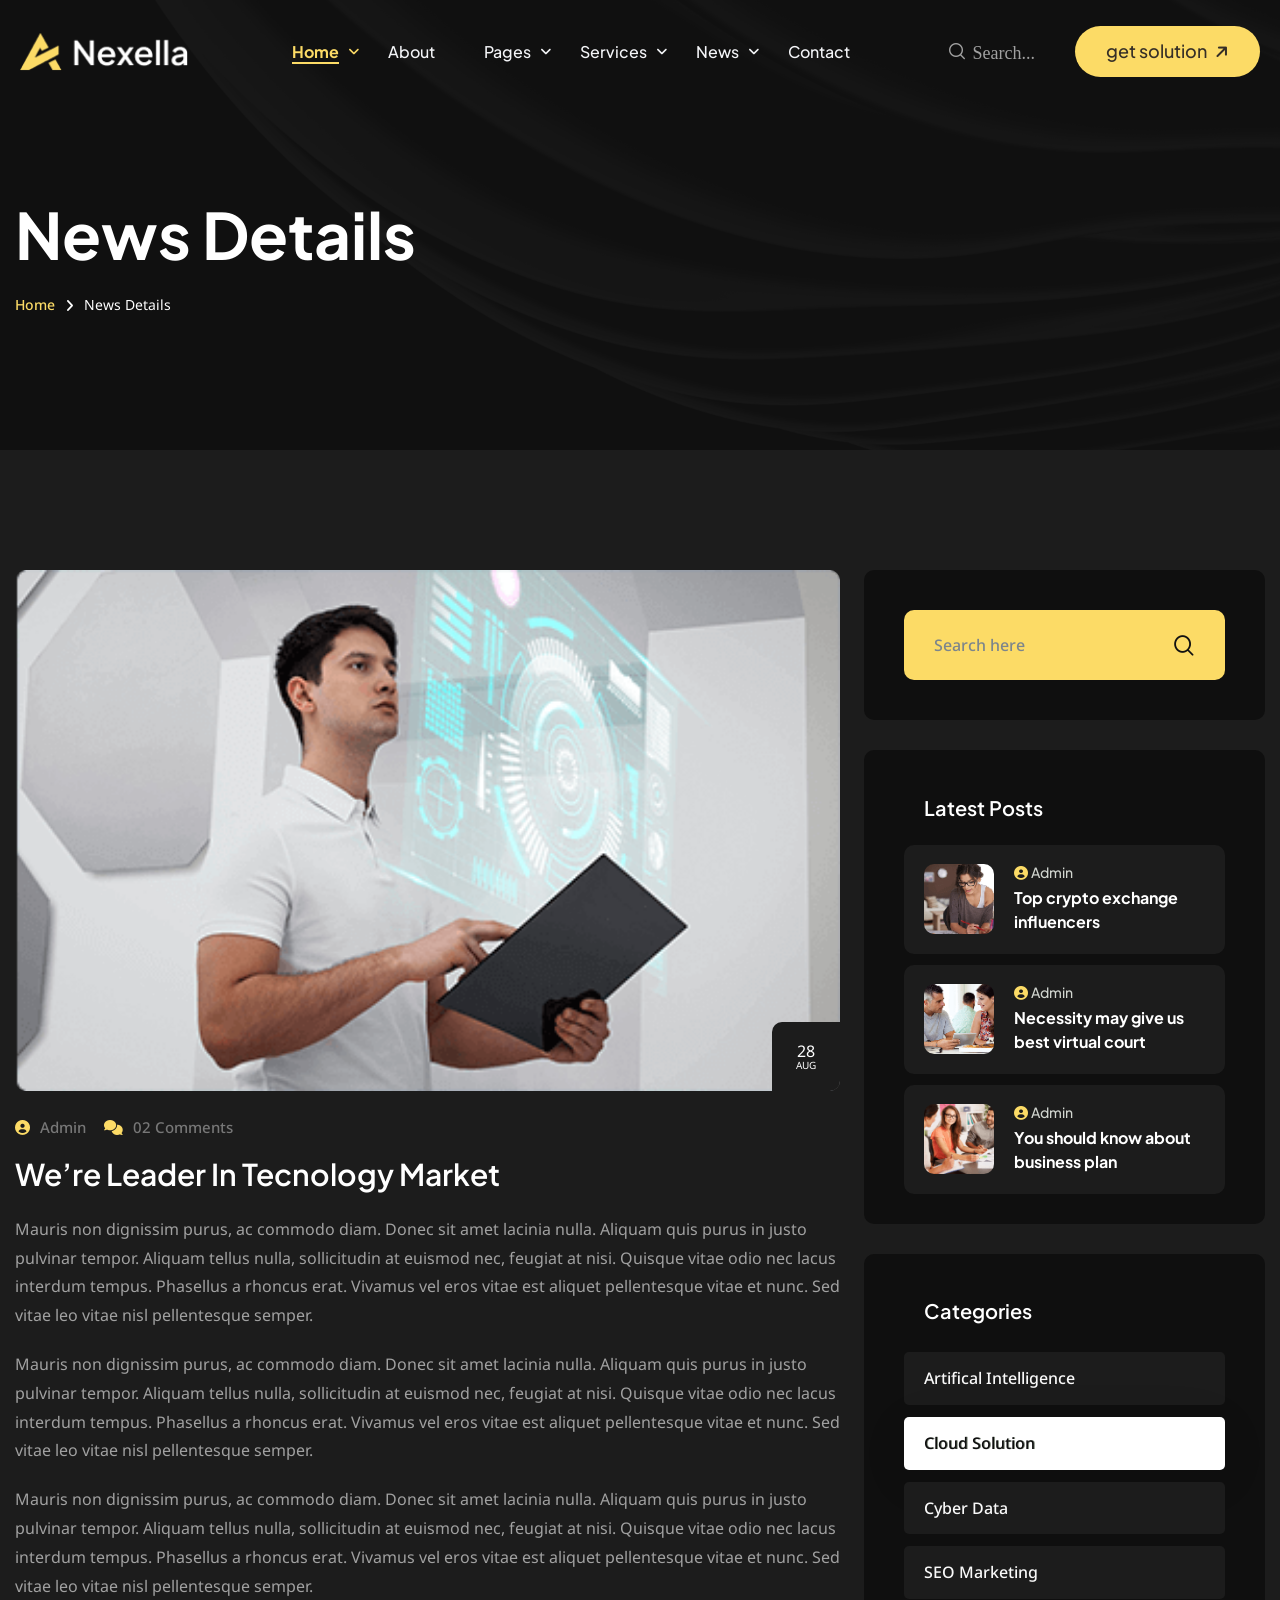
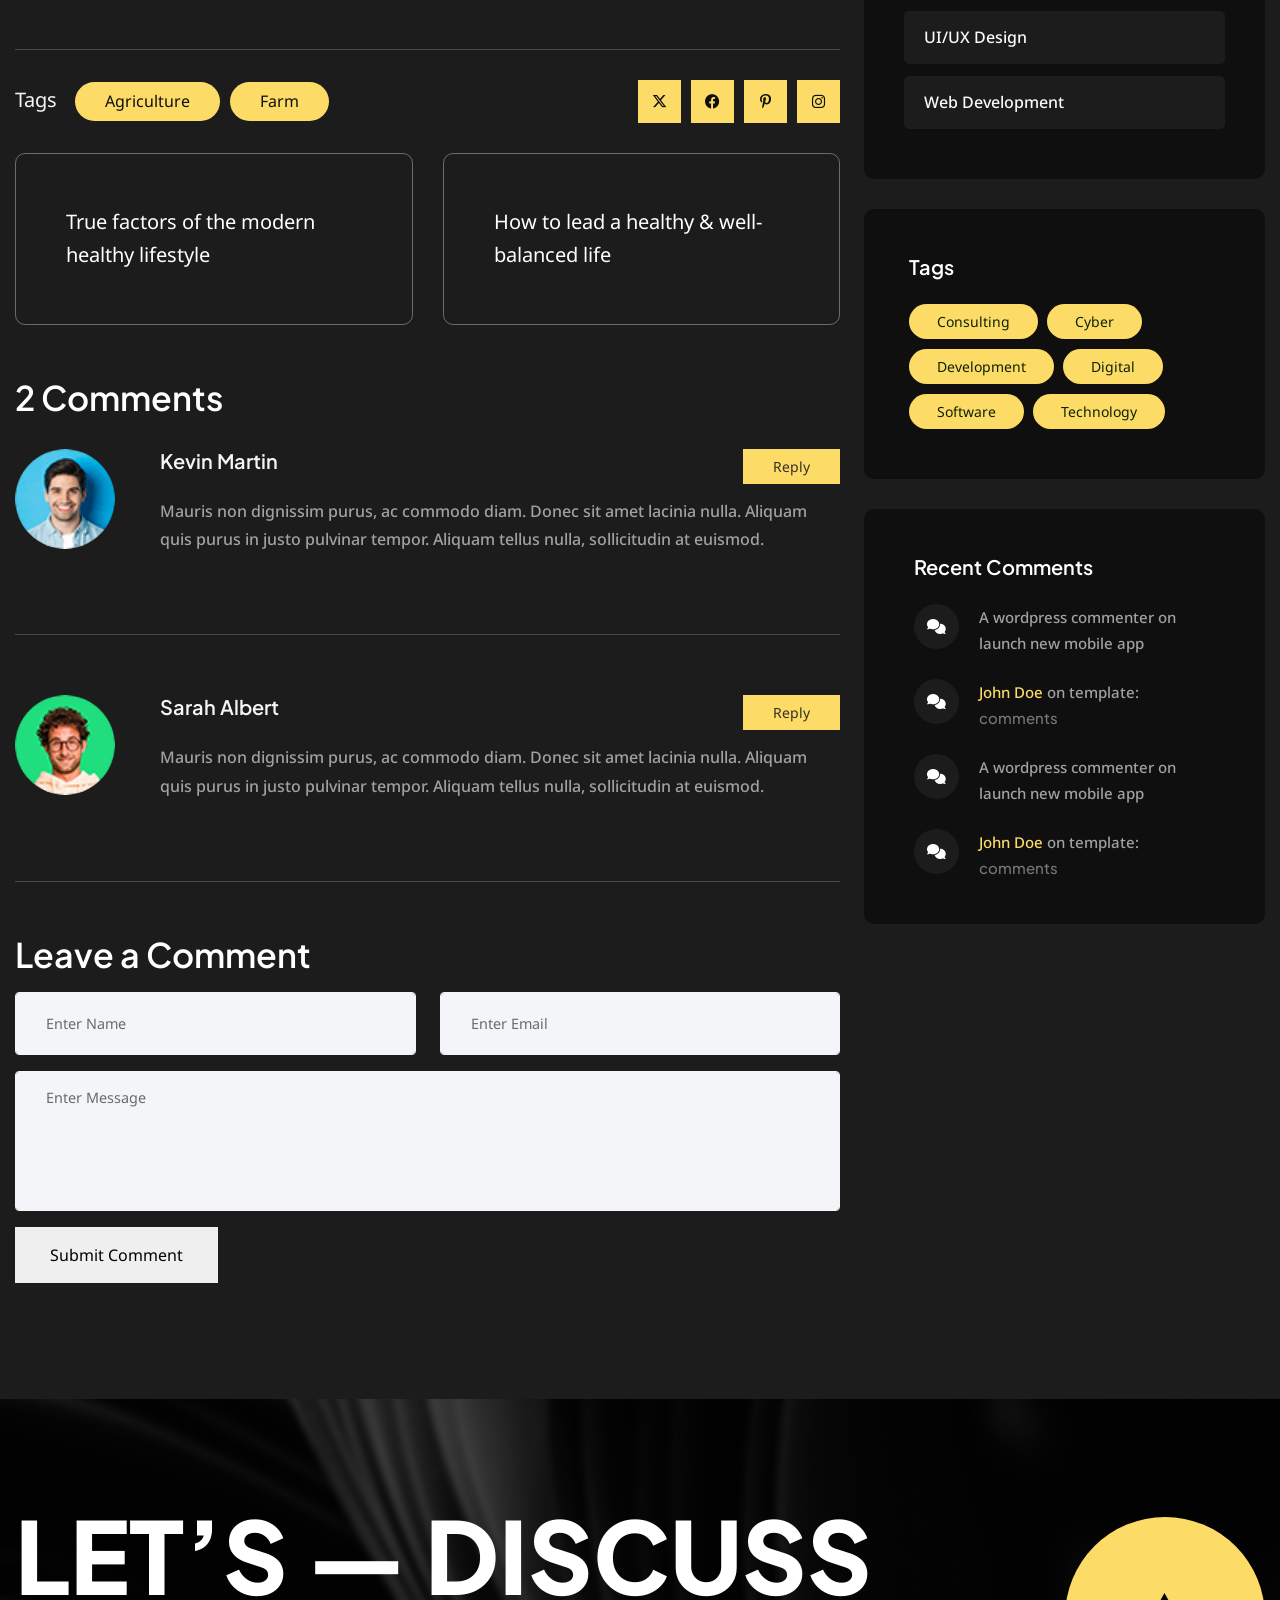
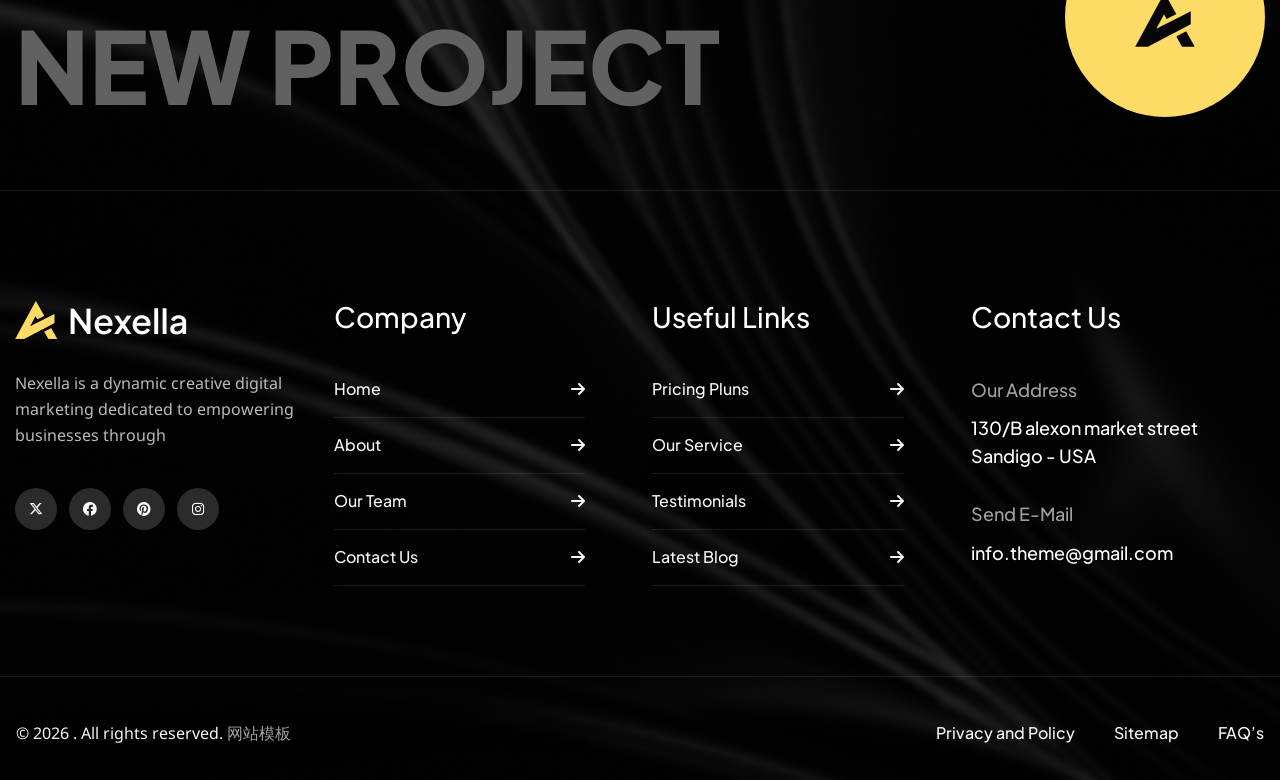
==== news-details.html @ f4f86dbc "Upload my website" ====
<!DOCTYPE html>
<html lang="en">
<head>
<meta charset="utf-8">
<title>Nexella | Digital Marketing  HTML Template | News Details Page</title>
<!-- Stylesheets -->
<link href="css/bootstrap.min.css" rel="stylesheet">

<link href="css/style.css" rel="stylesheet">
<link href="css/responsive.css" rel="stylesheet">

<link rel="shortcut icon" href="images/favicon.png" type="image/x-icon">
<link rel="icon" href="images/favicon.png" type="image/x-icon">

<!-- Responsive -->
<meta http-equiv="X-UA-Compatible" content="IE=edge">
<meta name="viewport" content="width=device-width, initial-scale=1.0, maximum-scale=1.0, user-scalable=0">
<!--[if lt IE 9]><script src="js/html5shiv.js"></script><![endif]-->
<!--[if lt IE 9]><script src="js/respond.js"></script><![endif]-->
</head>

<body>

<div class="page-wrapper">

	<!-- Preloader -->
	<div class="preloader"></div>

	<!-- Main Header-->
	<header class="main-header">
		<!-- Header Lower -->
		<div class="header-lower">
			<!-- Main box -->
			<div class="main-box">
				<div class="logo-box">
					<div class="logo"><a href="index.html"><img src="images/logo.png" alt="" title="arotech"></a>
					</div>
				</div>
				<!--Nav Box-->
				<div class="nav-outer">
					<nav class="nav main-menu">
						<ul class="navigation">
							<li class="current dropdown"><a href="#">Home</a>
								<ul>
									<li><a href="index.html">Home Layout 1</a></li>
									<li><a href="index-2.html">Home Layout 2</a></li>
								</ul>
							</li>
							<li><a href="page-about.html">About</a></li>
							<li class="dropdown"><a href="#">Pages</a>
								<ul>
									<li><a href="page-about.html">About</a></li>
									<li><a href="page-project.html">Projects</a></li>
									<li><a href="page-project-details.html">Projects Details</a></li>
									<li><a href="page-team.html">Team</a></li>
									<li><a href="page-team-details.html">Team Details</a></li>
									<li><a href="page-testimonial.html">Testimonial</a></li>
									<li><a href="page-pricing.html">Pricing</a></li>
									<li><a href="page-faq.html">FAQ</a></li>
									<li><a href="page-contact.html">Contact</a></li>
								</ul>
							</li>
							<li class="dropdown"><a href="#">Services</a>
								<ul>
									<li><a href="page-services.html">Services</a></li>
									<li><a href="page-service-details.html">Service Details</a></li>
								</ul>
							</li>
							<li class="dropdown"><a href="#">News</a>
								<ul>
									<li><a href="news-grid.html">News Grid</a></li>
									<li><a href="news-2column.html">News 2Column</a></li>
									<li><a href="news-details.html">News Details</a></li>
								</ul>
							</li>
							<li><a href="page-contact.html">Contact</a></li>
						</ul>
					</nav>
					<!-- Main Menu End-->
				</div>
				<div class="outer-box">
					<div class="ui-btn-outer">
						<button class="ui-btn ui-btn search-btn">
							<span class="icon lnr lnr-icon-search"> Search...</span>
						</button>
					</div>
					<div class="header-btn">
						<a href="page-contact.html">get solution <i class="fa-solid fa-arrow-right"></i></a>
					</div>
					<!-- Mobile Nav toggler -->
					<div class="mobile-nav-toggler"><span class="icon lnr-icon-bars"></span></div>
				</div>
			</div>
		</div>
		<!-- End Header Lower -->

		<!-- Mobile Menu  -->
		<div class="mobile-menu">
			<div class="menu-backdrop"></div>
			<!--Here Menu Will Come Automatically Via Javascript / Same Menu as in Header-->
			<nav class="menu-box">
				<div class="upper-box">
					<div class="nav-logo"><a href="index.html"><img src="images/logo.png" alt=""></a></div>
					<div class="close-btn"><i class="icon fa fa-times"></i></div>
				</div>

				<ul class="navigation clearfix">
					<!--Keep This Empty / Menu will come through Javascript-->
				</ul>
				<ul class="contact-list-one">
					<li>
						<!-- Contact Info Box -->
						<div class="contact-info-box">
							<i class="icon lnr-icon-phone-handset"></i>
							<span class="title">Call Now</span>
							<a href="tel:+92880098670">+92 (8800) - 98670</a>
						</div>
					</li>
					<li>
						<!-- Contact Info Box -->
						<div class="contact-info-box">
							<span class="icon lnr-icon-envelope1"></span>
							<span class="title">Send Email</span>
							<a href="mailto:help@company.com">help@company.com</a>
						</div>
					</li>
					<li>
						<!-- Contact Info Box -->
						<div class="contact-info-box">
							<span class="icon lnr-icon-clock"></span>
							<span class="title">Send Email</span>
							Mon - Sat 8:00 - 6:30, Sunday - CLOSED
						</div>
					</li>
				</ul>


				<ul class="social-links">
					<li><a href="#"><i class="fa-brands fa-x-twitter"></i></a></li>
					<li><a href="#"><i class="fab fa-facebook-f"></i></a></li>
					<li><a href="#"><i class="fab fa-pinterest"></i></a></li>
					<li><a href="#"><i class="fab fa-instagram"></i></a></li>
				</ul>
			</nav>
		</div><!-- End Mobile Menu -->

		<!-- Header Search -->
		<div class="search-popup">
			<span class="search-back-drop"></span>
			<button class="close-search"><span class="fa fa-times"></span></button>
			<div class="search-inner">
				<form method="post" action="index.html">
					<div class="form-group">
						<input type="search" name="search-field" value="" placeholder="Search..." required="">
						<button type="submit"><i class="fa fa-search"></i></button>
					</div>
				</form>
			</div>
		</div>
		<!-- End Header Search -->

		<!-- Sticky Header  -->
		<div class="sticky-header">
			<div class="auto-container">
				<div class="inner-container">
					<!--logo-->
					<div class="logo">
						<a href="index.html"><img src="images/logo.png" alt=""></a>
					</div>

					<!--Right Col-->
					<div class="nav-outer">
						<!-- Main Menu -->
						<nav class="main-menu">
							<div class="navbar-collapse show collapse clearfix">
								<ul class="navigation clearfix">
									<!--Keep This Empty / Menu will come through Javascript-->
								</ul>
							</div>
						</nav><!-- Main Menu End-->

						<!--Mobile Navigation Toggler-->
						<div class="mobile-nav-toggler"><span class="icon lnr-icon-bars"></span></div>
					</div>
				</div>
			</div>
		</div><!-- End Sticky Menu -->
	</header>
	<!--End Main Header -->

	<!-- Start main-content -->
	<section class="page-title"
		style="background-image: url(images/main-home/testimonial-bg.png);background-repeat: no-repeat;background-size: cover;background-position: center center;">
		<div class="auto-container">
			<div class="title-outer">
				<h1 class="title">News Details</h1>
				<ul class="page-breadcrumb">
					<li><a href="index.html">Home</a></li>
					<li>News Details</li>
				</ul>
			</div>
		</div>
	</section>
	<!-- end main-content -->

	<!--Blog Details Start-->
	<section class="blog-details">
		<div class="auto-container">
			<div class="row">
				<div class="col-xl-8 col-lg-7">
					<div class="blog-details__left">
						<div class="blog-details__img">
							<img src="images/inner-image/blog-details-benifis-thumb-2.png" alt="">
							<div class="blog-details__date">
								<span class="day">28</span>
								<span class="month">Aug</span>
							</div>
						</div>
						<div class="blog-details__content">
							<ul class="list-unstyled blog-details__meta">
								<li><a href="news-details.html"><i class="fas fa-user-circle"></i> Admin</a> </li>
								<li><a href="news-details.html"><i class="fas fa-comments"></i> 02
									Comments</a>
								</li>
							</ul>
							<h3 class="blog-details__title">We’re Leader In Tecnology Market</h3>
							<p class="blog-details__text-2">Mauris non dignissim purus, ac commodo diam. Donec sit
								amet lacinia nulla. Aliquam quis purus in justo pulvinar tempor. Aliquam tellus
								nulla, sollicitudin at euismod nec, feugiat at nisi. Quisque vitae odio nec lacus
								interdum tempus. Phasellus a rhoncus erat. Vivamus vel eros vitae est aliquet
								pellentesque vitae et nunc. Sed vitae leo vitae nisl pellentesque semper.
							</p>
							<p class="blog-details__text-2">Mauris non dignissim purus, ac commodo diam. Donec sit
								amet lacinia nulla. Aliquam quis purus in justo pulvinar tempor. Aliquam tellus
								nulla, sollicitudin at euismod nec, feugiat at nisi. Quisque vitae odio nec lacus
								interdum tempus. Phasellus a rhoncus erat. Vivamus vel eros vitae est aliquet
								pellentesque vitae et nunc. Sed vitae leo vitae nisl pellentesque semper.
							</p>
							<p class="blog-details__text-2">Mauris non dignissim purus, ac commodo diam. Donec sit
								amet lacinia nulla. Aliquam quis purus in justo pulvinar tempor. Aliquam tellus
								nulla, sollicitudin at euismod nec, feugiat at nisi. Quisque vitae odio nec lacus
								interdum tempus. Phasellus a rhoncus erat. Vivamus vel eros vitae est aliquet
								pellentesque vitae et nunc. Sed vitae leo vitae nisl pellentesque semper.
							</p>
						</div>
						<div class="blog-details__bottom">
							<p class="blog-details__tags"> <span>Tags</span> <a href="news-details.html">Agriculture</a> <a href="news-details.html">Farm</a> </p>
							<div class="blog-details__social-list"> <a href="news-details.html"><i class="fa-brands fa-x-twitter"></i></a> <a href="news-details.html"><i class="fab fa-facebook"></i></a> <a href="news-details.html"><i class="fab fa-pinterest-p"></i></a> <a href="news-details.html"><i class="fab fa-instagram"></i></a> </div>
						</div>
						<div class="nav-links">
							<div class="prev">
								<a href="news-details.html" rel="prev">True factors of the modern healthy lifestyle</a>
							</div>
							<div class="next">
								<a href="news-details.html" rel="next">How to lead a healthy &amp; well-balanced life</a>
							</div>
						</div>
						<div class="comment-one">
							<h3 class="comment-one__title">2 Comments</h3>
							<div class="comment-one__single">
								<div class="comment-one__image"> <img src="images/inner-image/blog-details-author-1.png" alt=""> </div>
								<div class="comment-one__content">
									<h3>Kevin Martin</h3>
									<p>Mauris non dignissim purus, ac commodo diam. Donec sit amet lacinia nulla.
										Aliquam quis purus in justo pulvinar tempor. Aliquam tellus nulla,
										sollicitudin at euismod.
									</p>
									<a href="news-details.html" class="comment-one__btn"><span class="btn-title">Reply</span></a>
								</div>
							</div>
							<div class="comment-one__single">
								<div class="comment-one__image"> <img src="images/inner-image/blog-details-author-2.png" alt=""> </div>
								<div class="comment-one__content">
									<h3>Sarah Albert</h3>
									<p>Mauris non dignissim purus, ac commodo diam. Donec sit amet lacinia nulla.
										Aliquam quis purus in justo pulvinar tempor. Aliquam tellus nulla,
										sollicitudin at euismod.
									</p>
									<a href="news-details.html" class="comment-one__btn"><span class="btn-title">Reply</span></a>
								</div>
							</div>
							<div class="comment-form">
								<h3 class="comment-form__title">Leave a Comment</h3>
								<form id="contact_form" name="contact_form" action="#" method="POST" id="dreamit-form">
									<div class="row">
										<div class="col-sm-6">
											<div class="mb-3">
												<input name="form_name" class="form-control" type="text" placeholder="Enter Name">
											</div>
										</div>
										<div class="col-sm-6">
											<div class="mb-3">
												<input name="form_email" class="form-control required email" type="email" placeholder="Enter Email">
											</div>
										</div>
									</div>
									<div class="mb-3">
										<textarea name="form_message" class="form-control required" rows="5" placeholder="Enter Message"></textarea>
									</div>
									<div class="mb-3">
										<input name="form_botcheck" class="form-control" type="hidden" value="" />
										<button type="submit" class="themes-btn" data-loading-text="Please wait..."><span class="btn-title">Submit Comment</span></button>
									</div>
								</form>
							</div>
						</div>
					</div>
				</div>
				<div class="col-xl-4 col-lg-5">
					<div class="sidebar">
						<div class="sidebar__single sidebar__search">
							<form action="#" class="sidebar__search-form">
								<input type="search" placeholder="Search here">
								<button type="submit"><i class="lnr-icon-search"></i></button>
							</form>
						</div>
						<div class="sidebar__single sidebar__post">
							<h3 class="sidebar__title pb-20">Latest Posts</h3>
							<ul class="sidebar__post-list list-unstyled">
								<li>
									<div class="sidebar__post-image"> <img src="images/inner-image/recent-post-1.png" alt=""> </div>
									<div class="sidebar__post-content">
										<h3> <span class="sidebar__post-content-meta"><i
											class="fas fa-user-circle"></i>Admin</span> <a href="news-details.html">Top crypto exchange influencers</a>
										</h3>
									</div>
								</li>
								<li>
									<div class="sidebar__post-image"> <img src="images/inner-image/recent-post-2.png" alt=""> </div>
									<div class="sidebar__post-content">
										<h3> <span class="sidebar__post-content-meta"><i
											class="fas fa-user-circle"></i>Admin</span> <a href="news-details.html">Necessity may give us best virtual court</a> </h3>
									</div>
								</li>
								<li>
									<div class="sidebar__post-image"> <img src="images/inner-image/recent-post-3.png" alt=""> </div>
									<div class="sidebar__post-content">
										<h3> <span class="sidebar__post-content-meta"><i
											class="fas fa-user-circle"></i>Admin</span> <a href="news-details.html">You should know about business plan</a> </h3>
									</div>
								</li>
							</ul>
						</div>
						<div class="sidebar__single sidebar__category">
							<h3 class="sidebar__title pb-20">Categories</h3>
							<ul class="sidebar__category-list list-unstyled">
								<li><a href="news-details.html">Artifical Intelligence<span
									class="icon-right-arrow"></span></a> </li>
								<li class="active"><a href="news-details.html">Cloud Solution<span
									class="icon-right-arrow"></span></a></li>
								<li><a href="news-details.html">Cyber Data<span
									class="icon-right-arrow"></span></a> </li>
								<li><a href="news-details.html">SEO Marketing<span
									class="icon-right-arrow"></span></a> </li>
								<li><a href="news-details.html">UI/UX Design<span
									class="icon-right-arrow"></span></a> </li>
								<li><a href="news-details.html">Web Development<span
									class="icon-right-arrow"></span></a> </li>
							</ul>
						</div>
						<div class="sidebar__single sidebar__tags">
							<h3 class="sidebar__title">Tags</h3>
							<div class="sidebar__tags-list"> <a href="#">Consulting</a> <a href="#">Cyber</a> <a href="#">Development</a> <a href="#">Digital</a> <a href="#">Software</a> <a href="#">Technology</a> </div>
						</div>
						<div class="sidebar__single sidebar__comments">
							<h3 class="sidebar__title">Recent Comments</h3>
							<ul class="sidebar__comments-list list-unstyled">
								<li>
									<div class="sidebar__comments-icon"> <i class="fas fa-comments"></i> </div>
									<div class="sidebar__comments-text-box">
										<p>A wordpress commenter on <br>
											launch new mobile app
										</p>
									</div>
								</li>
								<li>
									<div class="sidebar__comments-icon"> <i class="fas fa-comments"></i> </div>
									<div class="sidebar__comments-text-box">
										<p> <span>John Doe</span> on template:</p>
										<h5>comments</h5>
									</div>
								</li>
								<li>
									<div class="sidebar__comments-icon"> <i class="fas fa-comments"></i> </div>
									<div class="sidebar__comments-text-box">
										<p>A wordpress commenter on <br>
											launch new mobile app
										</p>
									</div>
								</li>
								<li>
									<div class="sidebar__comments-icon"> <i class="fas fa-comments"></i> </div>
									<div class="sidebar__comments-text-box">
										<p> <span>John Doe</span> on template:</p>
										<h5>comments</h5>
									</div>
								</li>
							</ul>
						</div>
					</div>
				</div>
			</div>
		</div>
	</section>
	<!--Blog Details End-->

	<!-- Main Footer -->
	<footer class="main-footer">
		<!--Widgets Section-->
		<div class="widgets-section">
			<div class="auto-container">
				<div class="row">
					<div class=" footer-upper col-lg-12 wow fadeInUp">
						<h2 class="footer-title">LET’S — DISCUSS<br><span>NEW PROJECT</span></h2>
						<div class="footer-icon">
							<img src="images/main-home/brand-logo.png" alt="">
						</div>
					</div>
				</div>
				<div class="row">
					<!--Footer Column-->
					<div class="footer-column col-xl-3 col-lg-3 col-md-6 col-sm-12 wow fadeInUp">
						<div class="footer-widget about-widget">
							<div class="logo"><a href="index.html"><img src="images/logo.png" alt=""></a></div>
							<p class="footer-des">Nexella is a dynamic creative digital
								marketing dedicated to empowering 
								businesses through</p>
							<ul class="social-icon-two">
								<li><a href="#"><i class="fa-brands fa-x-twitter"></i></a></li>
								<li><a href="#"><i class="fab fa-facebook"></i></a></li>
								<li><a href="#"><i class="fab fa-pinterest"></i></a></li>
								<li><a href="#"><i class="fab fa-instagram"></i></a></li>
							</ul>
						</div>
					</div>

					<!--Footer Column-->
					<div class="footer-column col-xl-3 col-lg-3 col-md-6 col-sm-12 wow fadeInUp"
						data-wow-delay="300ms">
						<div class="footer-widget">
							<h3 class="widget-title">Company</h3>
							<ul class="user-links">
								<li><a href="index.html">Home <i class="fa-solid fa-arrow-right"></i></a></li>
								<li><a href="page-about.html">About <i class="fa-solid fa-arrow-right"></i></a></li>
								<li><a href="#">Our Team <i class="fa-solid fa-arrow-right"></i></a></li>
								<li><a href="page-contact.html">Contact Us <i class="fa-solid fa-arrow-right"></i></a></li>
							</ul>
						</div>
					</div>

					<!--Footer Column-->
					<div class="footer-column col-xl-3 col-lg-3 col-md-6 col-sm-12 wow fadeInUp"
						data-wow-delay="600ms">
						<div class="footer-widget">
							<h3 class="widget-title">Useful Links</h3>
							<ul class="user-links">
								<li><a href="page-pricing.html">Pricing Pluns <i class="fa-solid fa-arrow-right"></i></a></li>
								<li><a href="page-services.html">Our Service <i class="fa-solid fa-arrow-right"></i></a></li>
								<li><a href="page-testimonial.html">Testimonials <i class="fa-solid fa-arrow-right"></i></a></li>
								<li><a href="news-details.html">Latest Blog <i class="fa-solid fa-arrow-right"></i></a></li>
							</ul>
						</div>
					</div>

					<!--Footer Column-->
					<div class="footer-column col-xl-3 col-lg-3 col-md-6 col-sm-12 wow fadeInUp"
						data-wow-delay="800ms">
						<div class="footer-widget contact-widget">
							<h3 class="widget-title">Contact Us</h3>
							<div class="widget-content">
								<div class="address">
									<p>Our Address</p>
									<a href="#">130/B alexon market street <br> Sandigo - USA</a>
								</div>
								<div class="address">
									<p>Send E-Mail</p>
									<a href="#">info.theme@gmail.com</a>
								</div>
							</div>
						</div>
					</div>
				</div>
			</div>
		</div>

		<!--Footer Bottom-->
		<div class="footer-bottom">
			<div class="auto-container">
				<div class="inner-container">
					<div class="copyright-text">© 2026 . All rights reserved. <a target="_blank" href="https://www.mobanwang.com/" title="网站模板">网站模板</a>
					</div>
					<div class="footer-links-wrapper">
						<a href="#">Privacy and Policy</a>
						<a href="#">Sitemap</a>
						<a href="#">FAQ’s</a>
					</div>
				</div>
			</div>
		</div>
	</footer>
	<!--End Main Footer -->

</div><!-- End Page Wrapper -->


<!-- Scroll To Top -->
<div class="scroll-to-top scroll-to-target" data-target="html"><span class="fa fa-angle-up"></span></div>


<script src="js/jquery.js"></script>
<script src="js/popper.min.js"></script>
<script src="js/bootstrap.min.js"></script>
<script src="js/jquery.fancybox.js"></script>
<script src="js/jquery-ui.js"></script>
<script src="js/jquery.countdown.js"></script>
<script src="js/mixitup.js"></script>
<script src="js/wow.js"></script>
<script src="js/appear.js"></script>
<script src="js/select2.min.js"></script>
<script src="js/swiper.min.js"></script>
<script src="js/owl.js"></script>
<script src="js/script.js"></script>
<!-- form submit -->
<script src="js/jquery.validate.min.js"></script>
<script src="js/jquery.form.min.js"></script>
</body>
</html>
---- css/style.css ----
/* Nexella | IT Solutions & Technology HTML Template

Template Name: Nexella
Version: 1.0.0
License: copyright commercial

/************ TABLE OF CONTENTS ***************
1. Fonts
2. Reset
3. Global Settings
4. Main Header / Two /
5. Sticky Header 
6. Mobile Menu
7. Section Title
8. Page Title
10. Banner Section / Two 
11. About Section / Two 
12. Mission / 
13. Services Section / Two 
14. Process Section / Two 
15. Work Section / Two /
16. Testimonial Section / Two /
17. Why Choose Us / Two
18. Pricing Section
19. team Section / Two
20. Contact Sectiom / Two
21. News Section / Two
22. Marquee / Two / Three
23. Brand Section
24. Video Section
25. Main Footer /Two
**********************************************/
@import url("https://fonts.googleapis.com/css2?family=Noto+Sans:ital,wght@0,100..900;1,100..900&family=Plus+Jakarta+Sans:ital,wght@0,200..800;1,200..800&display=swap");
@import url("animate.css");
@import url("owl.css");
@import url("swiper.min.css");
@import url("jquery.fancybox.min.css");
@import url("jquery-ui.css");
@import url("linear.css");
@import url("select2.min.css");
@import url("fontawesome-free.css");
@import url("fontawesome.css");
@import url("flaticon.css");
@import url("flaticon-set-business.css");
@import url("tm-bs-mp.css");
@import url("tm-utility-classes.css");
:root {
  --theme-color-white: #ffffff;
  --theme-color-white-rgb: 255, 255, 255;
  --theme-color-light: #070707;
  --theme-color-gray: #282828;
  --theme-color-black: #000000;
  --theme-color-black-rgb: 0, 0, 0;
  --theme-color1: #1C1C1C;
  --theme-color1-rgb: 34, 36, 41;
  --theme-color2: #FCDB66;
  --theme-color2-rgb: 255, 170, 23;
  --theme-color3: #f4f5f8;
  --theme-color4: #0f0f0f;
  --theme-color5: #FFFFFF1A;
  --theme-color6: #070707;
  --theme-color7: #2B2B2B;
  --theme-color8: #B9BABA;
  --theme-color9: #111111;
  --bg-theme-color1: var(--theme-color1);
  --bg-theme-color2: var(--theme-color2);
  --bg-theme-color3: var(--theme-color3);
  --border-theme-color1: var(--theme-color5);
  --border-theme-color2: var(--theme-color6);
  --text-color-bg-theme-color1: #fff;
  --text-color-bg-theme-color2: #0f0f0f;
  --text-color-bg-theme-color3: #fff;
  --gradient-1: linear-gradient(180deg, #0C0C0C 1.56%, #1C1C1C 100%);
  --gradient-2: linear-gradient(to left, rgba(var(--theme-color2-rgb), 1) 0%, rgba(var(--theme-color2-rgb), 0.7) 100%);
  --gradient-3: linear-gradient(-135deg, rgba(23, 23, 23, 0) 50%, var(--theme-color2) 100%);
  --gradient-4: linear-gradient(215deg, rgb(252 219 102 / 83%) 3.09%, rgb(6, 6, 6) 33.06%, rgb(255 255 255 / 21%) 63.59%, rgb(252 219 102) 100.63%);
  --text-color: #A1A1A1;
  --headings-color: #fff;
  --headings-color-2: #000000;
  --link-color: #352f27;
  --link-hover-color: #5b8c51;
  --title-font: "Plus Jakarta Sans", sans-serif;
  --text-font: "Noto Sans", sans-serif;
  --body-font-size: 16px;
  --body-line-height: 1.8;
  --body-font-weight: 400;
  --line-height-heading-h1: 1.2em;
  --line-height-heading: 1.2em;
  --line-height-heading-small: 1.4em;
  --h1-font-size: 46px;
  --h2-font-size: 46px;
  --h3-font-size: 34px;
  --h4-font-size: 30px;
  --h5-font-size: 18px;
  --h6-font-size: 14px;
  --h1-font-weight: 700;
  --h2-font-weight: 700;
  --h3-font-weight: 600;
  --h4-font-weight: 600;
  --h5-font-weight: 500;
  --h6-font-weight: 600;
  --sec-title-subtitle-color: var(--theme-color-white);
  --sec-title-subtitle-font-size: 18px;
  --sec-title-subtitle-font-family: var(--title-font);
  --sec-title-subtitle-font-weight: 500;
  --sec-title-subtitle-line-height: 1.2em;
  --sec-title-color: var(--headings-color);
  --sec-title-font-size: 46px;
  --sec-title-font-family: var(--title-font);
  --sec-title-font-weight: var(--h2-font-weight);
  --theme-light-background: #f8f6f1;
  --theme-light-background-text-color: var(--headings-color);
  --theme-black: #222429;
  --container-width: 1350px;
  --small-container-width: 1000px;
  --large-container-width: 1550px;
  --container-pt: 120px;
  --container-pb: 120px;
}

/*
 * typography.scss
 * -----------------------------------------------
*/
::selection {
  background: var(--theme-color1);
  color: #fff;
  text-shadow: none;
}

::-moz-selection {
  background: var(--theme-color1); /* Firefox */
  color: #fff;
  text-shadow: none;
}

::-webkit-selection {
  background: var(--theme-color1); /* Safari */
  color: #fff;
  text-shadow: none;
}

:active,
:focus {
  outline: none !important;
}

::-webkit-input-placeholder {
  color: #7c858c;
}

::-moz-input-placeholder {
  color: #7c858c;
}

::-ms-input-placeholder {
  color: #7c858c;
}

body {
  background-color: #070707;
  background-attachment: fixed;
  -ms-word-wrap: break-word;
  word-wrap: break-word;
  counter-reset: my-sec-counter;
  -webkit-font-smoothing: antialiased;
  -moz-font-smoothing: antialiased;
  color: var(--text-color);
  font-size: var(--body-font-size);
  font-family: var(--text-font);
  font-weight: var(--body-font-weight);
  line-height: var(--body-line-height);
}

p, .text {
  color: var(--text-color);
  font-size: var(--body-font-size);
  font-family: var(--text-font);
  font-weight: var(--body-font-weight);
  line-height: var(--body-line-height);
}

/* -------- Headings ---------- */
h1, h2, h3, h4, h5, h6 {
  color: var(--headings-color);
  font-family: var(--title-font);
  position: relative;
  line-height: var(--line-height-heading-);
}
h1 small,
h1 .small, h2 small,
h2 .small, h3 small,
h3 .small, h4 small,
h4 .small, h5 small,
h5 .small, h6 small,
h6 .small {
  font-weight: normal;
  line-height: 1;
  color: var(--headings-color);
}
h1 a, h2 a, h3 a, h4 a, h5 a, h6 a {
  color: inherit;
  font-weight: inherit;
}

h1,
h2,
h3,
h4,
h5,
h6 {
  margin-bottom: 1rem;
}

h1 {
  font-size: var(--h1-font-size);
  font-weight: var(--h1-font-weight);
  line-height: var(--line-height-heading-h1);
}

h2 {
  font-size: var(--h2-font-size);
  font-weight: var(--h2-font-weight);
  line-height: var(--line-height-heading);
}

h3 {
  font-size: var(--h3-font-size);
  font-weight: var(--h3-font-weight);
  line-height: var(--line-height-heading);
}

h4 {
  font-size: var(--h4-font-size);
  font-weight: var(--h4-font-weight);
  line-height: var(--line-height-heading-small);
}

h5 {
  font-size: var(--h5-font-size);
  font-weight: var(--h5-font-weight);
  line-height: var(--line-height-heading-small);
}

h6 {
  font-size: var(--h6-font-size);
  font-weight: var(--h6-font-weight);
  line-height: var(--line-height-heading-small);
}

/* -------- Body Text ---------- */
table p {
  margin-bottom: 0;
}

p {
  margin-bottom: 20px;
}
p a:not(.button):not(.btn):hover, p a:not(.button):not(.btn):focus {
  text-decoration: underline;
}

/* -------- other ---------- */
a {
  color: var(--link-color);
  text-decoration: none;
  font-weight: var(--body-font-weight);
  cursor: pointer;
  transition: all 0.3s ease;
}
a:hover, a:focus {
  color: inherit;
  text-decoration: none;
  outline: none;
}
a b, a strong {
  transition: all 0.3s ease;
}
a img {
  border: none;
}

pre,
ul,
ol,
dl,
dd,
blockquote,
address,
table,
fieldset {
  margin-bottom: 10px;
}

ol, ul {
  list-style-position: inside;
  margin: 0;
  padding: 0;
}

b, strong {
  color: #333;
  font-weight: var(--body-font-weight-bold);
}

iframe {
  border: none !important;
}

/*
 * container.scss
 * -----------------------------------------------
*/
.container .container {
  width: 100%;
}

.container .container,
.container .container-fluid,
.container-fluid .container,
.container-fluid .container-fluid {
  padding-left: 0;
  padding-right: 0;
}

section > .container,
section > .container-fluid {
  padding-top: var(--container-pt);
  padding-bottom: var(--container-pt);
}

@media (min-width: 1400px) {
  .container, .container-lg, .container-md, .container-sm, .container-xl, .container-xxl {
    max-width: var(--container-width);
  }
}
/*=== Default Form ===*/
.form-control, .input-text {
  height: calc(2.25rem + 27px);
  padding: 14px 30px;
  outline: 0;
  background-color: #f4f5f8;
  border: 1px solid #f4f5f8;
  color: #686a6f;
  font-size: 0.9rem;
  width: 100%;
}
.form-control::placeholder, .input-text::placeholder {
  color: #686a6f;
  opacity: 1;
}
.form-control:-ms-input-placeholder, .input-text:-ms-input-placeholder {
  color: #686a6f;
}
.form-control::-ms-input-placeholder, .input-text::-ms-input-placeholder {
  color: #686a6f;
}

textarea.form-control {
  height: auto;
  padding-top: 15px;
  padding-bottom: 15px;
}

.tm-pricing-smart-switcher {
  color: var(--heading-color);
  font-size: 19px;
  letter-spacing: -0.2px;
  display: -webkit-box;
  display: -ms-flexbox;
  display: flex;
  -webkit-box-align: center;
  -ms-flex-align: center;
  align-items: center;
  -webkit-box-pack: center;
  -ms-flex-pack: center;
  justify-content: center;
  margin-bottom: 55px;
}
.tm-pricing-smart-switcher .price-offer {
  color: var(--text-color-bg-theme-color2);
  background-color: #333;
  font-size: 12px;
  line-height: inherit;
  padding: 0.5px 12px;
  border-radius: 30px;
  margin-left: 15px;
  text-transform: uppercase;
}
.tm-pricing-smart-switcher .pricing-switcher-btn {
  display: -webkit-box;
  display: -ms-flexbox;
  display: flex;
}
.tm-pricing-smart-switcher .pricing-switcher-btn .btn-toggle {
  width: 70px;
  height: 33px;
  border-radius: 17px;
  background-color: rgba(22, 28, 45, 0.15);
  position: relative;
  display: inline-block;
  margin: 0 1rem;
}
.tm-pricing-smart-switcher .pricing-switcher-btn .btn-toggle.secondary-active {
  background-color: var(--theme-color1);
}
.tm-pricing-smart-switcher .pricing-switcher-btn .btn-toggle.secondary-active span {
  right: 7px;
}
.tm-pricing-smart-switcher .pricing-switcher-btn .btn-toggle span {
  width: 20px;
  height: 20px;
  background-color: #ffffff;
  position: absolute;
  right: calc(100% - 27px);
  margin-left: 6px;
  top: 50%;
  -webkit-transform: translatey(-50%);
  transform: translatey(-50%);
  -webkit-transition: 0.4s ease-in-out;
  transition: 0.4s ease-in-out;
  border-radius: 500px;
  pointer-events: none;
}

.tm-pricing-smart-switcher-button .switch-buttons {
  display: flex;
  flex-wrap: wrap;
  margin: 0;
  padding: 0;
  list-style: none;
  border: 0;
}
.tm-pricing-smart-switcher-button .switch-buttons li {
  display: inline-block;
  margin-bottom: 0;
}
.tm-pricing-smart-switcher-button .switch-buttons li a {
  display: block;
  border: 1px solid #eee;
  outline: none;
  display: inline-block;
  padding: 0.9375rem 2.1875rem;
  cursor: pointer;
  border-radius: 0;
  transition: all 0.4s ease;
  background-color: rgb(254, 253, 254);
  box-shadow: 0px 15px 30px 0px rgba(119, 123, 146, 0.1);
}
.tm-pricing-smart-switcher-button .switch-buttons li a:hover, .tm-pricing-smart-switcher-button .switch-buttons li a.active {
  color: var(--text-color-bg-theme-color2);
  border-color: var(--theme-color2);
  background-color: var(--theme-color2);
}
.tm-pricing-smart-switcher-button .switch-buttons li a span.price-offer {
  color: #fff;
  background-color: #333;
  font-size: 12px;
  line-height: inherit;
  padding: 0.5px 12px;
  border-radius: 30px;
  margin-left: 15px;
  text-transform: uppercase;
}
.tm-pricing-smart-switcher-button .switch-buttons li:first-child a {
  border-top-left-radius: 4px;
  border-bottom-left-radius: 4px;
}
.tm-pricing-smart-switcher-button .switch-buttons li:last-child a {
  border-top-right-radius: 4px;
  border-bottom-right-radius: 4px;
}
.tm-switch-buttons-round-yes .tm-pricing-smart-switcher-button .switch-buttons li:first-child a {
  border-top-left-radius: 50px;
  border-bottom-left-radius: 50px;
}
.tm-switch-buttons-round-yes .tm-pricing-smart-switcher-button .switch-buttons li:last-child a {
  border-top-right-radius: 50px;
  border-bottom-right-radius: 50px;
}
.tm-pricing-smart-switcher-button.round-switch-btn .switch-buttons li:first-child a {
  border-top-left-radius: 50px;
  border-bottom-left-radius: 50px;
}
.tm-pricing-smart-switcher-button.round-switch-btn .switch-buttons li:last-child a {
  border-top-right-radius: 50px;
  border-bottom-right-radius: 50px;
}

.tm-pricing-plan-switcher {
  color: var(--heading-color);
  letter-spacing: -0.2px;
  display: -webkit-box;
  display: -ms-flexbox;
  display: flex;
  -webkit-box-align: center;
  -ms-flex-align: center;
  align-items: center;
  -webkit-box-pack: center;
  -ms-flex-pack: center;
  justify-content: center;
  margin-bottom: 55px;
}
.tm-pricing-plan-switcher .price-offer {
  color: var(--text-color-bg-theme-color1);
  background-color: var(--theme-color1);
  font-size: 12px;
  line-height: inherit;
  padding: 0.5px 12px;
  border-radius: 30px;
  margin-left: 15px;
  text-transform: uppercase;
}
.tm-pricing-plan-switcher .pricing-switcher-btn {
  display: -webkit-box;
  display: -ms-flexbox;
  display: flex;
}
.tm-pricing-plan-switcher .pricing-switcher-btn .btn-toggle {
  width: 70px;
  height: 33px;
  border-radius: 17px;
  background-color: rgba(22, 28, 45, 0.15);
  position: relative;
  display: inline-block;
  margin: 0 1rem;
}
.tm-pricing-plan-switcher .pricing-switcher-btn .btn-toggle.secondary-active {
  background-color: var(--theme-color2);
}
.tm-pricing-plan-switcher .pricing-switcher-btn .btn-toggle.secondary-active span {
  right: 7px;
  background-color: var(--text-color-bg-theme-color2);
}
.tm-pricing-plan-switcher .pricing-switcher-btn .btn-toggle span {
  width: 20px;
  height: 20px;
  background-color: #ffffff;
  position: absolute;
  right: calc(100% - 27px);
  margin-left: 6px;
  top: 50%;
  -webkit-transform: translatey(-50%);
  transform: translatey(-50%);
  -webkit-transition: 0.4s ease-in-out;
  transition: 0.4s ease-in-out;
  border-radius: 500px;
  pointer-events: none;
}

.tm-pricing-table .price-secondary {
  display: none !important;
}
.tm-pricing-table.show-secondary-price .price-normal {
  display: none;
}
.tm-pricing-table.show-secondary-price .price-secondary {
  display: flex !important;
}

/*
 *	boxed-layout.scss
 * -----------------------------------------------
*/
.tm-boxed-layout {
  background-color: #444;
  padding-top: 40px;
  padding-bottom: 40px;
  padding-left: 15px;
  padding-right: 15px;
}
.tm-boxed-layout.layer-overlay:before {
  z-index: -1;
}
.tm-boxed-layout .page-wrapper {
  margin: 0 auto;
  overflow: hidden;
}
@media (min-width: 1200px) {
  .tm-boxed-layout .page-wrapper {
    width: 1170px;
  }
}
.tm-boxed-layout .container .container {
  width: 100%;
}
@media (min-width: 1200px) {
  .tm-boxed-layout .container {
    width: 1140px;
  }
}
@media (min-width: 1000px) {
  .tm-boxed-layout.tm-container-970px .page-wrapper {
    width: 970px;
  }
}
.tm-boxed-layout.tm-container-970px .container,
.tm-boxed-layout.tm-container-970px .container-fluid {
  padding-left: 20px;
  padding-right: 20px;
}
.tm-boxed-layout.tm-container-970px .container .container,
.tm-boxed-layout.tm-container-970px .container .container-fluid,
.tm-boxed-layout.tm-container-970px .container-fluid .container,
.tm-boxed-layout.tm-container-970px .container-fluid .container-fluid {
  padding-left: 0;
  padding-right: 0;
}
@media (min-width: 1300px) {
  .tm-boxed-layout.tm-container-1230px .page-wrapper {
    width: 1230px;
  }
}
.tm-boxed-layout.tm-container-1230px .container,
.tm-boxed-layout.tm-container-1230px .container-fluid {
  width: 100%;
  padding-left: 20px;
  padding-right: 20px;
}
.tm-boxed-layout.tm-container-1230px .container .container,
.tm-boxed-layout.tm-container-1230px .container .container-fluid,
.tm-boxed-layout.tm-container-1230px .container-fluid .container,
.tm-boxed-layout.tm-container-1230px .container-fluid .container-fluid {
  padding-left: 0;
  padding-right: 0;
}
@media (min-width: 1400px) {
  .tm-boxed-layout.tm-container-1300px .page-wrapper {
    width: 1300px;
  }
}
.tm-boxed-layout.tm-container-1300px .container,
.tm-boxed-layout.tm-container-1300px .container-fluid {
  width: 100%;
  padding-left: 20px;
  padding-right: 20px;
}
.tm-boxed-layout.tm-container-1300px .container .container,
.tm-boxed-layout.tm-container-1300px .container .container-fluid,
.tm-boxed-layout.tm-container-1300px .container-fluid .container,
.tm-boxed-layout.tm-container-1300px .container-fluid .container-fluid {
  padding-left: 0;
  padding-right: 0;
}
@media (min-width: 1400px) {
  .tm-boxed-layout.tm-container-1340px .page-wrapper {
    width: 1340px;
  }
}
.tm-boxed-layout.tm-container-1340px .container,
.tm-boxed-layout.tm-container-1340px .container-fluid {
  width: 100%;
  padding-left: 20px;
  padding-right: 20px;
}
.tm-boxed-layout.tm-container-1340px .container .container,
.tm-boxed-layout.tm-container-1340px .container .container-fluid,
.tm-boxed-layout.tm-container-1340px .container-fluid .container,
.tm-boxed-layout.tm-container-1340px .container-fluid .container-fluid {
  padding-left: 0;
  padding-right: 0;
}
@media (min-width: 1400px) {
  .tm-boxed-layout.tm-container-1440px .page-wrapper {
    width: 1440px;
  }
}
.tm-boxed-layout.tm-container-1440px .container,
.tm-boxed-layout.tm-container-1440px .container-fluid {
  width: 100%;
  padding-left: 20px;
  padding-right: 20px;
}
.tm-boxed-layout.tm-container-1440px .container .container,
.tm-boxed-layout.tm-container-1440px .container .container-fluid,
.tm-boxed-layout.tm-container-1440px .container-fluid .container,
.tm-boxed-layout.tm-container-1440px .container-fluid .container-fluid {
  padding-left: 0;
  padding-right: 0;
}
@media (min-width: 1560px) {
  .tm-boxed-layout.tm-container-1500px .page-wrapper {
    width: 1500px;
  }
}
.tm-boxed-layout.tm-container-1500px .container,
.tm-boxed-layout.tm-container-1500px .container-fluid {
  width: 100%;
  padding-left: 20px;
  padding-right: 20px;
}
.tm-boxed-layout.tm-container-1500px .container .container,
.tm-boxed-layout.tm-container-1500px .container .container-fluid,
.tm-boxed-layout.tm-container-1500px .container-fluid .container,
.tm-boxed-layout.tm-container-1500px .container-fluid .container-fluid {
  padding-left: 0;
  padding-right: 0;
}
@media (min-width: 1660px) {
  .tm-boxed-layout.tm-container-1600px .page-wrapper {
    width: 1600px;
  }
}
.tm-boxed-layout.tm-container-1600px .container,
.tm-boxed-layout.tm-container-1600px .container-fluid {
  width: 100%;
  padding-left: 20px;
  padding-right: 20px;
}
.tm-boxed-layout.tm-container-1600px .container .container,
.tm-boxed-layout.tm-container-1600px .container .container-fluid,
.tm-boxed-layout.tm-container-1600px .container-fluid .container,
.tm-boxed-layout.tm-container-1600px .container-fluid .container-fluid {
  padding-left: 0;
  padding-right: 0;
}
.tm-boxed-layout.tm-container-100pr .page-wrapper {
  width: 95%;
}
.tm-boxed-layout.tm-container-100pr .page-wrapper .container,
.tm-boxed-layout.tm-container-100pr .page-wrapper .container-fluid {
  width: 100%;
}
.tm-boxed-layout.container-shadow .page-wrapper {
  box-shadow: 0 0 25px 0 #777;
}
.tm-boxed-layout .header,
.tm-boxed-layout section,
.tm-boxed-layout .footer {
  background-color: #fff;
}
.tm-boxed-layout .header .navbar-default {
  background-color: #fff;
  border-color: #fff;
  padding: 0;
}
.tm-boxed-layout .header .navbar-default .navbar-nav > li > a {
  padding: 30px 5px;
}
.tm-boxed-layout .header .navbar-default .navbar-collapse {
  background-color: #fff;
  border-color: #fff;
  margin-right: 30px;
}
.tm-boxed-layout .header #header-logo {
  margin: 0;
  padding-top: 27px;
}
.tm-boxed-layout .banner-section .slide-item {
  min-height: 540px;
}
.tm-boxed-layout .banner-section .slide-item .content-box {
  padding: 150px 0 220px;
}
.tm-boxed-layout .banner-section-two .content-box {
  padding: 250px 0 150px;
}
.tm-boxed-layout .banner-section-three .content-box {
  padding: 250px 0 150px;
}
.tm-boxed-layout .banner-section-four .content-box {
  padding: 130px 0;
}

@media (max-width: 1200px) {
  .tm-boxed-layout {
    padding-top: 15px;
  }
  .tm-boxed-layout .header .navbar-default .navbar-nav > li > a {
    padding: 10px;
  }
  .tm-boxed-layout .header .navbar-default .navbar-collapse {
    margin-right: 15px;
  }
  .tm-boxed-layout .navbar-header {
    padding: 15px 0;
  }
  .tm-boxed-layout .navbar-collapse .navbar-nav li a .caret {
    margin-right: 0;
  }
}
@property --gradient-angle {
  syntax: "<angle>";
  initial-value: 90deg;
  inherits: false;
}
/*** 

====================================================================
Reset
====================================================================

***/
* {
  margin: 0px;
  padding: 0px;
  border: none;
  outline: none;
  font-size: 100%;
}

/*** 

====================================================================
Global Settings
====================================================================

***/
textarea {
  overflow: hidden;
  resize: none;
}

button {
  outline: none !important;
  cursor: pointer;
}

img {
  display: inline-block;
  max-width: 100%;
  height: auto;
}

ul,
li {
  list-style: none;
  padding: 0px;
  margin: 0px;
}

.title a {
  color: inherit;
}

.color1 {
  color: var(--theme-color1);
}

.color2 {
  color: var(--theme-color2);
}

.color3 {
  color: var(--theme-color3);
}

.bg-color3 {
  background-color: var(--theme-color3) !important;
}

.page-wrapper {
  position: relative;
  margin: 0 auto;
  width: 100%;
  min-width: 300px;
  overflow: hidden;
  z-index: 99;
  background-color: #ffffff;
}

.large-container {
  position: static;
  max-width: var(--large-container-width);
  padding: 0px 15px;
  margin: 0 auto;
  width: 100%;
}

.auto-container {
  position: static;
  max-width: var(--container-width);
  padding: 0px 15px;
  margin: 0 auto;
  width: 100%;
}

.small-container {
  position: static;
  max-width: var(--small-container-width);
  padding: 0px 15px;
  margin: 0 auto;
  width: 100%;
}

.pull-right {
  float: right;
}

.pull-left {
  float: left;
}

.dropdown-toggle::after {
  display: none;
}

/*=======================
    Preloader
=======================*/
.preloader {
  position: fixed;
  left: 0px;
  top: 0px;
  width: 100%;
  height: 100%;
  z-index: 999999;
  background-color: var(--theme-color4);
}

.preloader:after {
  position: absolute;
  left: 50%;
  top: 50%;
  height: 100px;
  width: 100px;
  margin-left: -50px;
  margin-top: -60px;
  background-position: center center;
  background-repeat: no-repeat;
  background-image: url(../images/logo.png);
  background-size: 84px;
  content: "";
}

.preloader:before {
  position: absolute;
  top: 50%;
  left: 0;
  right: 0;
  width: 100%;
  text-align: center;
  margin: 0 auto;
  margin-top: 20px;
  color: var(--theme-color1);
  font-weight: 700;
  font-size: 12px;
  letter-spacing: 1px;
  text-transform: uppercase;
  transition: none;
}

/*=======================
Scroll To Top style
=======================*/
.scroll-to-top {
  position: fixed;
  right: 20px;
  bottom: 20px;
  width: 40px;
  font-size: 16px;
  line-height: 40px;
  color: #ffffff;
  text-align: center;
  cursor: pointer;
  background-color: var(--theme-color2);
  z-index: 100;
  display: none;
  border-radius: 50%;
  margin: 0 auto;
  -webkit-box-shadow: 0 0 5px rgba(0, 0, 0, 0.1);
  box-shadow: 0 0 5px rgba(0, 0, 0, 0.1);
  -webkit-transition: all 300ms ease;
  -o-transition: all 300ms ease;
  transition: all 300ms ease;
}

.scroll-to-top:hover {
  background: var(--theme-color1);
  color: #ffffff;
}

/*=== List Style One ===*/
.list-style-one {
  position: relative;
  display: flex;
  padding: 10px 0;
}
.list-style-one li {
  position: relative;
  font-size: 13px;
  line-height: 20px;
  font-weight: 400;
  color: #808287;
  margin-right: 20px;
  display: flex;
  align-items: center;
}
.list-style-one li i {
  margin-right: 10px;
  color: var(--theme-color2);
  font-size: 14px;
  line-height: 20px;
}
.list-style-one li a {
  display: inline-block;
  color: #808287;
  transition: all 300ms ease;
}
.list-style-one li a:hover {
  color: var(--theme-color1);
}

/*=== List Style Two ===*/
.list-style-two {
  position: relative;
}
.list-style-two li {
  position: relative;
  font-size: 18px;
  line-height: 30px;
  font-weight: 500;
  color: #ffffff;
  padding-left: 30px;
  margin-bottom: 5px;
}
.list-style-two li i {
  position: absolute;
  left: 0;
  top: 0;
  color: var(--theme-color2);
  font-size: 18px;
  line-height: 30px;
}
.list-style-two li a {
  display: inline-block;
  color: #ffffff;
  transition: all 300ms ease;
}
.list-style-two li a:hover {
  color: #ffffff;
}

/*=== List Style Three ===*/
.list-style-three {
  position: relative;
}
.list-style-three li {
  position: relative;
  font-size: 16px;
  line-height: 26px;
  font-weight: 500;
  color: var(--theme-color1);
  padding-left: 25px;
  margin-bottom: 10px;
}
.list-style-three li:before {
  position: absolute;
  left: 0;
  top: 0;
  content: "\f058";
  font-weight: 900;
  font-family: "Font Awesome 5 Free";
  color: var(--theme-color2);
}
.list-style-three li a {
  display: inline-block;
  color: #ffffff;
  transition: all 300ms ease;
}
.list-style-three li a:hover {
  color: #ffffff;
}

/*Social Icon One*/
.social-icon-one {
  position: relative;
  display: flex;
  flex-wrap: wrap;
}
.social-icon-one li {
  position: relative;
  margin-left: 27px;
}
.social-icon-one li:first-child {
  margin-left: 0;
}
.social-icon-one li a {
  position: relative;
  display: block;
  line-height: 40px;
  height: 40px;
  text-align: center;
  font-size: 14px;
  color: var(--theme-color1);
  transition: all 300ms ease;
}
.social-icon-one li a:hover {
  color: var(--theme-color2);
}

/*Social Icon Two*/
.social-icon-two li {
  position: relative;
  display: inline-block;
  margin-right: 8px;
}
.social-icon-two li a {
  position: relative;
  display: inline-block;
  line-height: 42px;
  height: 42px;
  width: 42px;
  border-radius: 50%;
  text-align: center;
  font-size: 14px;
  color: #ffffff;
  transition: all 300ms ease;
  background: rgb(43, 43, 43);
}
.social-icon-two li a:hover {
  color: var(--theme-color1);
  background-color: var(--bg-theme-color2);
}

/*Social Icon Three*/
.social-icon-three {
  position: relative;
  display: -webkit-box;
  display: -ms-flexbox;
  display: flex;
  -webkit-box-align: center;
  -ms-flex-align: center;
  align-items: center;
  -ms-flex-wrap: wrap;
  flex-wrap: wrap;
}

.social-icon-three li {
  position: relative;
  margin-left: 20px;
}

.social-icon-three li a {
  position: relative;
  display: block;
  line-height: 40px;
  text-align: center;
  font-size: 15px;
  color: #2f3529;
  border-radius: 50%;
  -webkit-transition: all 300ms ease;
  -o-transition: all 300ms ease;
  transition: all 300ms ease;
}

.social-icon-three li a:hover {
  color: var(--theme-color2);
}

/*======================
    Tabs Box
======================*/
.tabs-box {
  position: relative;
}

.tabs-box .tab {
  display: none;
}

.tabs-box .active-tab {
  display: block;
}

.styled-pagination {
  position: relative;
  margin: 0 auto;
  width: 100%;
  margin-top: 60px;
  border-radius: 10px;
  background-color: #f4f2f9;
}
.styled-pagination .swiper-pagination-progressbar-fill {
  background: var(--bg-theme-color2);
}
.styled-pagination .swiper-pagination-progressbar-fill::before {
  position: absolute;
  top: -7px;
  right: 0;
  height: 17px;
  width: 17px;
  background-color: var(--bg-theme-color2);
  border-radius: 50%;
  content: "";
  transform: none;
  display: none;
}

/*======================
    Owl Nav 
======================*/
.default-navs .owl-nav {
  display: flex;
  align-items: center;
}
.default-navs .owl-next,
.default-navs .owl-prev {
  display: block;
  margin: 0px 5px;
  height: 54px;
  width: 54px;
  color: var(--theme-color2);
  background-color: var(--theme-color4);
  border-radius: 50%;
  font-size: 16px;
  line-height: 54px;
  font-weight: 700;
  text-align: center;
  transition: all 500ms ease;
}
.default-navs .owl-next:hover,
.default-navs .owl-prev:hover {
  background: var(--theme-color2);
  color: var(--theme-color2);
}

/*======================
    Media Play Button 
======================*/
.play-now {
  position: relative;
  display: block;
  z-index: 9;
  transition: all 300ms ease;
  height: 120px;
  width: 120px;
}
.play-now:before {
  position: absolute;
  content: "";
  left: -35px;
  margin: auto;
  top: -35px;
  backdrop-filter: blur(30px);
  width: 160px;
  height: 160px;
  border-radius: 50%;
  background: rgba(255, 255, 255, 0.13);
}
.play-now::after {
  content: "";
  position: absolute;
  top: -15px;
  left: -15px;
  width: 100%;
  height: 100%;
  border-radius: 100%;
  padding: 1px;
  z-index: 2;
  border: 2px dashed rgba(255, 255, 255, 0.768627451);
  -webkit-animation-name: rotateme;
  animation-name: rotateme;
  -webkit-animation-duration: 20s;
  animation-duration: 20s;
  -webkit-animation-iteration-count: infinite;
  animation-iteration-count: infinite;
  -webkit-animation-timing-function: linear;
  animation-timing-function: linear;
}

.play-now .icon {
  position: relative;
  display: inline-block;
  height: 90px;
  width: 90px;
  text-align: center;
  line-height: 90px;
  background-color: var(--theme-color2);
  color: var(--bg-theme-color1);
  z-index: 1;
  padding-left: 5px;
  font-size: 20px;
  display: block;
  border-radius: 50%;
  box-shadow: 0 0px 10px 0 rgba(255, 255, 255, 0.3);
  transform-origin: center;
  z-index: 1;
}

.play-now .ripple,
.play-now .ripple:before,
.play-now .ripple:after {
  position: absolute;
  top: 40%;
  left: 42%;
  height: 80px;
  width: 80px;
  transform: translate(-50%, -50%);
  border-radius: 50%;
  box-shadow: 0 0 0 0 rgba(255, 255, 255, 0.6);
  animation: ripple 3s infinite;
}

.play-now .ripple:before {
  -webkit-animation-delay: 0.9s;
  animation-delay: 0.9s;
  content: "";
  position: absolute;
}

.play-now .ripple:after {
  -webkit-animation-delay: 0.6s;
  animation-delay: 0.6s;
  content: "";
  position: absolute;
}

@-webkit-keyframes ripple {
  70% {
    -webkit-box-shadow: 0 0 0 70px rgba(255, 255, 255, 0);
    box-shadow: 0 0 0 70px rgba(255, 255, 255, 0);
  }
  100% {
    -webkit-box-shadow: 0 0 0 0 rgba(255, 255, 255, 0);
    box-shadow: 0 0 0 0 rgba(255, 255, 255, 0);
  }
}
@keyframes ripple {
  70% {
    -webkit-box-shadow: 0 0 0 70px rgba(255, 255, 255, 0);
    box-shadow: 0 0 0 70px rgba(255, 255, 255, 0);
  }
  100% {
    -webkit-box-shadow: 0 0 0 0 rgba(255, 255, 255, 0);
    box-shadow: 0 0 0 0 rgba(255, 255, 255, 0);
  }
}
/*========================
  Select2 Dropdown Plugin
========================*/
.select2-results__option {
  padding: 0 10px;
  color: #7c858c;
}

.select2-container--default .select2-selection--single .select2-selection__rendered {
  color: #7c858c;
  padding-left: 0;
}

.select2-container--default .select2-results__option--highlighted[aria-selected] {
  background-color: var(--bg-theme-color1);
}

.select2-container--default .select2-search--dropdown .select2-search__field {
  height: 30px;
}

.select2-container--default .select2-selection--single .select2-selection__arrow {
  bottom: 1px;
  height: auto;
  width: 40px;
  display: flex;
  align-items: center;
  justify-content: center;
  font-size: 12px;
  color: #7c858c;
}

.select2-container--default .select2-selection--single .select2-selection__arrow:before {
  position: relative;
  content: "\f107";
  font-family: "Font Awesome 5 Free";
  font-weight: 900;
}

.select2-container--default .select2-selection--single .select2-selection__arrow b {
  display: none;
}

.select2-container--default .select2-selection--single {
  border-radius: 0;
}

.default-dots .owl-dots {
  position: relative;
  margin-top: 30px;
  display: flex;
  align-items: center;
  justify-content: center;
}
.default-dots .owl-dots .owl-dot {
  height: 11px;
  width: 11px;
  border-radius: 50%;
  background-color: #cdcbcb;
  border: 2px solid #cdcbcb;
  margin-left: 5px;
}
.default-dots .owl-dots .owl-dot:first-child {
  margin-left: 0;
}
.default-dots .owl-dots .owl-dot.active {
  border: 2px solid var(--border-theme-color2);
  background-color: transparent;
}

.rotate {
  -webkit-animation-name: rotateme;
  animation-name: rotateme;
  -webkit-animation-duration: 20s;
  animation-duration: 20s;
  -webkit-animation-iteration-count: infinite;
  animation-iteration-count: infinite;
  -webkit-animation-timing-function: linear;
  animation-timing-function: linear;
  background-position: center center;
}

@keyframes rotateme {
  from {
    -webkit-transform: rotate(0deg);
    transform: rotate(0deg);
  }
  to {
    -webkit-transform: rotate(360deg);
    transform: rotate(360deg);
  }
}
/*** 

====================================================================
   Nexella button 
====================================================================

***/
.nexella-buton a {
  display: inline-block;
  border: 0;
  font-size: 18px;
  color: var(--bg-theme-color1);
  font-weight: 500;
  padding: 14px 44px;
  border-radius: 100px;
  position: relative;
  z-index: 1;
  transition: 0.5s;
  background: var(--theme-color2);
  animation: 1s 1.6s fadeInUp both;
}
.nexella-buton a:before {
  position: absolute;
  content: "";
  top: 0;
  left: 0;
  height: 100%;
  width: 100%;
  z-index: -1;
  background: var(--text-color-bg-theme-color1);
  border-radius: 100px;
  transition: 0.5s;
  transform: scale(0);
}
.nexella-buton a:hover:before {
  transform: scale(1);
}
.nexella-buton a:hover {
  color: var(--bg-theme-color1);
}
.nexella-buton a i {
  position: absolute;
  right: -60px;
  height: 60px;
  width: 60px;
  line-height: 60px;
  top: 0;
  border-radius: 50%;
  text-align: center;
  font-size: 16px;
  transition: 0.5s;
  background: var(--theme-color2);
  font-weight: var(--h3-font-weight);
  transform: rotate(-45deg);
}
.nexella-buton a:hover i {
  color: var(--bg-theme-color1);
  background: var(--text-color-bg-theme-color1);
  transform: scale(1);
}

/*** 

====================================================================
   Nexella button Style Two
====================================================================

***/
.nexella-buton.style_two a {
  background: transparent;
  border: 1px solid var(--text-color);
  padding: 7px 28px;
  color: var(--text-color);
}
.nexella-buton.style_two a::before {
  background: var(--theme-color1);
}
.nexella-buton.style_two a:hover {
  color: var(--theme-color3);
}
.nexella-buton.style_two a i {
  right: -51px;
  height: 50px;
  width: 50px;
  border: 1px solid var(--text-color);
  line-height: 50px;
  top: -1px;
  background: transparent;
}
.nexella-buton.style_two a:hover i {
  background: var(--theme-color1);
  color: var(--theme-color3);
}

.style_five a {
  padding: 14px 40px;
  font-size: 16px;
  margin-top: 31px;
}

/*** 

====================================================================
   Nexella button Style Three
====================================================================

***/
.nexella-buton-style-three a {
  display: inline-block;
  border: 0;
  font-size: 16px;
  color: var(--bg-theme-color3);
  font-weight: 500;
  padding: 14px 44px;
  border-radius: 100px;
  position: relative;
  z-index: 1;
  transition: 0.5s;
  background: var(--bg-theme-color1);
  animation: 1s 1.6s fadeInUp both;
}
.nexella-buton-style-three a:before {
  position: absolute;
  content: "";
  top: 0;
  left: 0;
  height: 100%;
  width: 100%;
  z-index: -1;
  background: var(--theme-color2);
  border-radius: 100px;
  transition: 0.5s;
  transform: scale(0);
}
.nexella-buton-style-three a:hover:before {
  transform: scale(1);
}
.nexella-buton-style-three a:hover {
  color: var(--bg-theme-color1);
}
.nexella-buton-style-three a i {
  position: absolute;
  right: -58px;
  height: 58px;
  width: 58px;
  line-height: 58px;
  top: 0;
  border-radius: 50%;
  text-align: center;
  font-size: 16px;
  transition: 0.5s;
  background: var(--bg-theme-color1);
  font-weight: var(--h3-font-weight);
  transform: rotate(-45deg);
}
.nexella-buton-style-three a:hover i {
  color: var(--bg-theme-color1);
  background: var(--theme-color2);
  transform: scale(1);
}

.nexella-buton.style_four a {
  font-size: 16px;
  padding: 15px 41px;
}

.theme-btn.small {
  padding: 10px 40px;
  line-height: 20px;
  font-size: 12px;
}

/*** 

====================================================================
   Nexella Style button 
====================================================================

***/
.nexella-style-btn a {
  font-family: var(--title-font);
  font-weight: 500;
  font-size: 18px;
  color: var(--theme-color3);
  position: relative;
  z-index: 1;
}
.nexella-style-btn a::before {
  position: absolute;
  content: "";
  right: -35px;
  top: 62%;
  transform: translateY(-50%);
  height: 70px;
  width: 70px;
  line-height: 70px;
  border-radius: 50%;
  background: var(--theme-color1);
  z-index: -1;
  transition: 0.5s;
}
.nexella-style-btn a::after {
  position: absolute;
  content: "";
  right: -35px;
  top: 62%;
  transform: translateY(-50%);
  height: 0;
  width: 0;
  line-height: 70px;
  border-radius: 50%;
  border: 2px solid var(--theme-color2);
  z-index: -1;
  transition: 0.5s;
  opacity: 0;
}
.nexella-style-btn a:hover::after {
  opacity: 1;
  width: 70px;
  height: 70px;
}
.nexella-style-btn a:hover::before {
  opacity: 0;
}
.nexella-style-btn a:hover {
  color: var(--theme-color2);
}
.nexella-style-btn a img {
  margin-left: 18px;
}
.nexella-style-btn.two a::before {
  background: var(--theme-color4);
}

/*** 

====================================================================
    Animation 
====================================================================

***/
.bounce-animate {
  animation-name: float-bob;
  animation-duration: 2s;
  animation-iteration-count: infinite;
  animation-timing-function: linear;
  -moz-animation-name: float-bob;
  -moz-animation-duration: 2s;
  -moz-animation-iteration-count: infinite;
  -moz-animation-timing-function: linear;
  -ms-animation-name: float-bob;
  -ms-animation-duration: 2s;
  -ms-animation-iteration-count: infinite;
  -ms-animation-timing-function: linear;
  -o-animation-name: float-bob;
  -o-animation-duration: 2s;
  -o-animation-iteration-count: infinite;
  -o-animation-timing-function: linear;
}

.bounce-animate2 {
  animation-name: float-bob2;
  animation-duration: 3s;
  animation-iteration-count: infinite;
  animation-timing-function: linear;
  -moz-animation-name: float-bob2;
  -moz-animation-duration: 3s;
  -moz-animation-iteration-count: infinite;
  -moz-animation-timing-function: linear;
  -ms-animation-name: float-bob2;
  -ms-animation-duration: 3s;
  -ms-animation-iteration-count: infinite;
  -ms-animation-timing-function: linear;
  -o-animation-name: float-bob2;
  -o-animation-duration: 3s;
  -o-animation-iteration-count: infinite;
  -o-animation-timing-function: linear;
}

.bounce-animate3 {
  animation-name: float-bob3;
  animation-duration: 3s;
  animation-iteration-count: infinite;
  animation-timing-function: linear;
  -moz-animation-name: float-bob3;
  -moz-animation-duration: 3s;
  -moz-animation-iteration-count: infinite;
  -moz-animation-timing-function: linear;
  -ms-animation-name: float-bob3;
  -ms-animation-duration: 3s;
  -ms-animation-iteration-count: infinite;
  -ms-animation-timing-function: linear;
  -o-animation-name: float-bob3;
  -o-animation-duration: 3s;
  -o-animation-iteration-count: infinite;
  -o-animation-timing-function: linear;
}

.bounce-animate4 {
  animation-name: float-bob4;
  animation-duration: 5s;
  animation-iteration-count: infinite;
  animation-timing-function: linear;
  -moz-animation-name: float-bob4;
  -moz-animation-duration: 5s;
  -moz-animation-iteration-count: infinite;
  -moz-animation-timing-function: linear;
  -ms-animation-name: float-bob4;
  -ms-animation-duration: 5s;
  -ms-animation-iteration-count: infinite;
  -ms-animation-timing-function: linear;
  -o-animation-name: float-bob4;
  -o-animation-duration: 5s;
  -o-animation-iteration-count: infinite;
  -o-animation-timing-function: linear;
}

.bounce-animate5 {
  animation-name: float-bob5;
  animation-duration: 6s;
  animation-iteration-count: infinite;
  animation-timing-function: linear;
  -moz-animation-name: float-bob5;
  -moz-animation-duration: 6s;
  -moz-animation-iteration-count: infinite;
  -moz-animation-timing-function: linear;
  -ms-animation-name: float-bob5;
  -ms-animation-duration: 6s;
  -ms-animation-iteration-count: infinite;
  -ms-animation-timing-function: linear;
  -o-animation-name: float-bob5;
  -o-animation-duration: 6s;
  -o-animation-iteration-count: infinite;
  -o-animation-timing-function: linear;
}

.bounce-animate-slow {
  animation-name: float-bob5;
  animation-duration: 15s;
  animation-iteration-count: infinite;
  animation-timing-function: linear;
  -moz-animation-name: float-bob5;
  -moz-animation-duration: 15s;
  -moz-animation-iteration-count: infinite;
  -moz-animation-timing-function: linear;
  -ms-animation-name: float-bob5;
  -ms-animation-duration: 15s;
  -ms-animation-iteration-count: infinite;
  -ms-animation-timing-function: linear;
  -o-animation-name: float-bob5;
  -o-animation-duration: 15s;
  -o-animation-iteration-count: infinite;
  -o-animation-timing-function: linear;
}

.bounce-animate-3 {
  animation-name: float-bob6;
  animation-duration: 6s;
  animation-iteration-count: infinite;
  animation-timing-function: linear;
  -moz-animation-name: float-bob6;
  -moz-animation-duration: 6s;
  -moz-animation-iteration-count: infinite;
  -moz-animation-timing-function: linear;
  -ms-animation-name: float-bob6;
  -ms-animation-duration: 6s;
  -ms-animation-iteration-count: infinite;
  -ms-animation-timing-function: linear;
  -o-animation-name: float-bob6;
  -o-animation-duration: 6s;
  -o-animation-iteration-count: infinite;
  -o-animation-timing-function: linear;
}

@keyframes float-bob {
  0% {
    -webkit-transform: translateY(-30px);
    transform: translateY(-30px);
  }
  50% {
    -webkit-transform: translateY(-15px);
    transform: translateY(-15px);
  }
  100% {
    -webkit-transform: translateY(-30px);
    transform: translateY(-30px);
  }
}
@keyframes float-bob2 {
  0% {
    -webkit-transform: translateY(-60px);
    transform: translateY(-60px);
  }
  50% {
    -webkit-transform: translateY(-30px);
    transform: translateY(-30px);
  }
  100% {
    -webkit-transform: translateY(-60px);
    transform: translateY(-60px);
  }
}
@keyframes float-bob3 {
  0% {
    -webkit-transform: translateY(-50px);
    transform: translateY(-50px);
  }
  50% {
    -webkit-transform: translateY(-20px);
    transform: translateY(-20px);
  }
  100% {
    -webkit-transform: translateY(-50px);
    transform: translateY(-50px);
  }
}
@keyframes float-bob4 {
  0% {
    -webkit-transform: translateY(-50px);
    transform: translateY(-50px);
  }
  50% {
    -webkit-transform: translateY(-15px);
    transform: translateY(-15px);
  }
  100% {
    -webkit-transform: translateY(-50px);
    transform: translateY(-50px);
  }
}
@keyframes float-bob5 {
  0% {
    -webkit-transform: translateY(-50px);
    transform: translateY(-50px);
  }
  50% {
    -webkit-transform: translateY(-10px);
    transform: translateY(-10px);
  }
  100% {
    -webkit-transform: translateY(-50px);
    transform: translateY(-50px);
  }
}
@keyframes float-bob6 {
  0% {
    -webkit-transform: translateY(-40px);
    transform: translateY(-40px);
  }
  50% {
    -webkit-transform: translateY(-20px);
    transform: translateY(-20px);
  }
  100% {
    -webkit-transform: translateY(-40px);
    transform: translateY(-40px);
  }
}
@keyframes movebounce {
  0% {
    -webkit-transform: translateY(0px);
    transform: translateY(0px);
  }
  50% {
    -webkit-transform: translateY(20px);
    transform: translateY(20px);
  }
  100% {
    -webkit-transform: translateY(0px);
    transform: translateY(0px);
  }
}
@keyframes moveleftbounce {
  0% {
    -webkit-transform: translateX(0px);
    transform: translateX(0px);
  }
  50% {
    -webkit-transform: translateX(20px);
    transform: translateX(20px);
  }
  100% {
    -webkit-transform: translateX(0px);
    transform: translateX(0px);
  }
}
/*--==============================================->
  <!-- Hosting Animation Dance -->
 ==================================================-*/
/**/
.dance3 {
  -webkit-animation: dance3 8s alternate infinite;
  animation: dance3 8s alternate infinite;
}

@keyframes dance3 {
  0% {
    -webkit-transform: scale(0.5);
  }
  100% {
    -webkit-transform: scale(1);
  }
}
.dance {
  -webkit-animation: dance 2s alternate infinite;
  animation: dance 2s alternate infinite;
}

@keyframes dance {
  0% {
    -webkit-transform: scale(0.5);
  }
  100% {
    -webkit-transform: scale(1.2);
  }
}
.dance2 {
  -webkit-animation: dance2 4s alternate infinite;
  animation: dance2 4s alternate infinite;
}

@keyframes dance2 {
  0% {
    -webkit-transform: translate3d(0, 0, 0);
  }
  50% {
    -webkit-transform: translate3d(25px, -25px, 0);
  }
  100% {
    -webkit-transform: translate3d(0, -25px, 25px);
  }
}
.watermark-animate {
  -webkit-animation: watermark-animate 8s infinite;
  animation: watermark-animate 8s infinite;
  animation-direction: alternate-reverse;
  -webkit-animation-timing-function: linear;
  animation-timing-function: linear;
}

@keyframes watermark-animate {
  0% {
    left: 0;
  }
  100% {
    left: 100%;
  }
}
.rotateme {
  -webkit-animation-name: rotateme;
  animation-name: rotateme;
  -webkit-animation-duration: 20s;
  animation-duration: 20s;
  -webkit-animation-iteration-count: infinite;
  animation-iteration-count: infinite;
  -webkit-animation-timing-function: linear;
  animation-timing-function: linear;
}

/*** 

====================================================================
  Search Popup
====================================================================

***/
.search-popup {
  position: fixed;
  left: 0;
  top: 0;
  height: 100vh;
  width: 100%;
  z-index: 99;
  opacity: 0;
  visibility: hidden;
  transition: all 500ms ease;
  overflow: hidden;
  transform: scale(0.95);
}
.search-popup .search-back-drop {
  position: absolute;
  left: 0;
  top: 0;
  height: 100%;
  width: 100%;
  background-color: var(--bg-theme-color1);
  opacity: 0.95;
}
.search-popup .close-search {
  position: absolute;
  top: 30px;
  right: 30px;
  font-size: 26px;
  color: var(--theme-color2);
  z-index: 3;
  border-radius: 50%;
  background-color: transparent;
  transition: all 500ms ease;
}
.search-popup .search-inner {
  position: relative;
  display: block;
  top: 40%;
  height: auto;
  z-index: 1;
  width: calc(100% - 60px);
  max-width: 800px;
  margin: auto;
  opacity: 0;
  transform: translateY(-50px);
  transition: all 300ms ease;
}
.search-popup .form-group {
  position: relative;
  display: flex;
  align-items: center;
}
.search-popup .form-group input[type=search],
.search-popup .form-group input[type=text] {
  position: relative;
  display: block;
  line-height: 20px;
  font-size: 16px;
  width: 100%;
  height: 50px;
  border: 1px solid #e1e6dc;
  padding: 15px 20px;
  color: #707070;
  background: #ffffff;
  border-radius: 5px;
  transition: all 500ms ease;
}
.search-popup .form-group input[type=search]:focus,
.search-popup .form-group input[type=text]:focus {
  border-color: var(--border-theme-color2);
}
.search-popup .form-group button {
  position: absolute;
  right: 5px;
  top: 5px;
  height: 40px;
  width: 40px;
  display: block;
  font-size: 14px;
  color: #fff;
  line-height: 40px;
  border-radius: 5px;
  font-weight: normal;
  background: var(--theme-color2);
  transition: all 500ms ease;
}
.search-popup .form-group button:hover {
  background: var(--theme-color2);
  color: #ffffff;
}
.search-popup textarea::placeholder,
.search-popup input::placeholder {
  color: inherit;
}

.moblie-search-active .search-popup {
  opacity: 1;
  visibility: visible;
  transform: scale(1);
  border-radius: 0%;
}
.moblie-search-active .search-popup .search-inner {
  opacity: 1;
  transform: translateY(0);
  transition-delay: 500ms;
}

/*** 
====================================================================
  Main Header
====================================================================
***/
.header-span {
  display: block;
  height: 110px;
  position: relative;
  width: 100%;
}

.main-header {
  position: absolute;
  left: 0;
  top: 0;
  width: 100%;
  z-index: 999;
}

.main-header .header-lower {
  position: relative;
  transition: all 300ms ease;
  padding: 16px 50px;
}
.main-header .header-lower .logo-box {
  min-width: 340px;
  padding: 0;
  position: relative;
}

.main-header {
  width: 100%;
  z-index: 999;
}
.main-header .logo {
  display: block;
  position: relative;
}
.main-header .logo img {
  max-width: 170px;
  height: auto;
}
.main-header .main-box {
  align-items: center;
  display: flex;
  justify-content: space-between;
  left: 0px;
  position: relative;
  top: 0px;
  transition: all 300ms ease;
}
.main-header .main-box .nav-outer {
  text-align: center;
}

.main-menu {
  position: relative;
}

.main-menu .navbar-header {
  display: none;
}

.main-menu .navbar-collapse {
  padding: 0px;
}

.main-menu .navigation {
  margin: 0px;
  position: relative;
}

.main-menu .navigation > li {
  float: left;
  margin-right: 60px;
  padding: 25px 0px;
  position: relative;
  transition: all 300ms ease;
}
.main-menu .navigation > li:last-child {
  margin-right: 0;
}
.main-menu .navigation > li:before {
  background-color: var(--bg-theme-color2);
  bottom: 23px;
  content: "";
  height: 2px;
  left: 50%;
  position: absolute;
  transition: all 300ms ease;
  width: 0%;
}
.main-menu .navigation > li:hover:before, .main-menu .navigation > li.current:before {
  left: 0;
  width: 100%;
}
.main-menu .navigation > li > a {
  color: var(--theme-color3);
  display: flex;
  font-size: 16px;
  line-height: 20px;
  font-weight: 500;
  opacity: 1;
  padding: 0;
  position: relative;
  text-align: center;
  transition: all 300ms ease;
  font-family: var(--title-font);
}
.main-menu .navigation > li > a .icon {
  position: relative;
  font-size: 22px;
  line-height: 24px;
  margin-left: 10px;
}
.main-menu .navigation > li > a:hover {
  color: var(--theme-color2);
}
.main-menu .navigation > li.current > a {
  color: var(--theme-color2);
  font-weight: 700;
}
.main-menu .navigation > li.dropdown > a {
  margin-right: -14px;
  padding-right: 14px;
}
.main-menu .navigation > li.dropdown > a:after {
  content: "\f107";
  display: block;
  font-family: "Font Awesome 5 Free";
  font-size: 13px;
  font-weight: 900;
  height: 20px;
  line-height: 24px;
  margin-top: -3px;
  position: absolute;
  right: -5px;
  top: 50%;
  transform: translateY(-50%);
  width: 10px;
  z-index: 5;
}
.main-menu .navigation > li.dropdown:hover > ul {
  margin-top: 0;
  opacity: 1;
  top: 100%;
  transition: all 300ms ease;
  visibility: visible;
}

.main-menu .navigation > li > ul {
  background-color: #ffffff;
  box-shadow: 0 0 3px rgba(0, 0, 0, 0.1);
  box-shadow: 2px 2px 5px 1px rgba(0, 0, 0, 0.05), -2px 0px 5px 1px rgba(0, 0, 0, 0.05);
  display: none;
  left: 0px;
  margin-top: 30px;
  opacity: 0;
  padding: 10px 0 0;
  position: absolute;
  top: 100%;
  width: 220px;
  z-index: 100;
}
.main-menu .navigation > li > ul.from-right {
  left: auto;
  right: 0px;
}
.main-menu .navigation > li > ul > li {
  position: relative;
  width: 100%;
  border-bottom: 1px solid #ebf1f5;
}
.main-menu .navigation > li > ul > li:last-child {
  border-bottom: none;
}
.main-menu .navigation > li > ul > li > a {
  position: relative;
  display: block;
  padding: 10px 0px;
  line-height: 1;
  font-weight: 400;
  font-size: 15px;
  color: var(--bg-theme-color1);
  text-align: left;
  margin: 0 30px;
  text-transform: capitalize;
  transition: all 200ms ease;
}
.main-menu .navigation > li > ul > li:hover > a {
  color: var(--theme-color2);
}
.main-menu .navigation > li > ul > li.dropdown:hover > ul {
  visibility: visible;
  opacity: 1;
  top: 0px;
  margin-top: 20px;
  transition: all 300ms ease;
}

.main-menu .navigation > li > ul > li > ul {
  background-color: #ffffff;
  box-shadow: 2px 2px 5px 1px rgba(0, 0, 0, 0.05), -2px 0px 5px 1px rgba(0, 0, 0, 0.05);
  display: none;
  left: 100%;
  margin-top: 10px;
  opacity: 0;
  padding: 10px 0 0;
  position: absolute;
  top: 0px;
  transform: translateY(-30px);
  width: 220px;
  z-index: 100;
}
.main-menu .navigation > li > ul > li > ul > li {
  border-bottom: 1px solid #ebf1f5;
  position: relative;
  width: 100%;
}
.main-menu .navigation > li > ul > li > ul > li:last-child {
  border-bottom: none;
}
.main-menu .navigation > li > ul > li > ul > li > a {
  color: var(--theme-color1);
  display: block;
  font-size: 15px;
  font-weight: 400;
  line-height: 1;
  margin: 0 30px;
  padding: 10px 0;
  position: relative;
  text-align: left;
  text-transform: capitalize;
  transition: all 300ms ease;
}
.main-menu .navigation > li > ul > li > ul > li > a:hover {
  color: var(--theme-color2);
}

.main-menu .navigation li.dropdown .dropdown-btn {
  border: 1px solid #ffffff;
  color: #ffffff;
  cursor: pointer;
  display: none;
  font-size: 16px;
  height: 30px;
  line-height: 26px;
  position: absolute;
  right: 10px;
  text-align: center;
  top: 8px;
  width: 34px;
  z-index: 5;
}

.main-header .header-lower .outer-box {
  align-items: center;
  display: flex;
  height: 100%;
  justify-content: flex-end;
  padding: 10px 0;
  position: relative;
}
.main-header .header-lower .outer-box .theme-btn {
  display: flex;
  font-size: 11px;
  margin-left: 30px;
  padding: 10px 40px;
}
.main-header .header-lower .outer-box .ui-btn-outer {
  margin-right: 40px;
}

.main-header .ui-btn {
  background: none;
  color: var(--text-color);
  display: block;
  font-size: 18px;
  line-height: 30px;
  margin-left: 26px;
  position: relative;
  font-weight: 500;
  text-align: center;
  transition: all 300ms ease;
}
.main-header .ui-btn:hover {
  color: var(--theme-color2);
}

.header-btn {
  line-height: 0;
}
.header-btn a {
  font-family: var(--title-font);
  font-weight: 500;
  font-size: 18px;
  line-height: 28px;
  background: var(--theme-color2);
  border-radius: 30px;
  padding: 11px 31px;
  display: inline-block;
  position: relative;
  overflow: hidden;
  z-index: 1;
}
.header-btn a::before {
  position: absolute;
  content: "";
  right: 0;
  height: 100%;
  width: 0;
  transition: 0.5s;
  top: 0;
  background: var(--theme-color3);
  z-index: -1;
}
.header-btn a:hover:before {
  width: 100%;
  left: 0;
}
.header-btn a:hover {
  color: var(--theme-color1);
}
.header-btn a i {
  margin-left: 5px;
  font-size: 16px;
  transition: 0.5s;
  transform: rotate(-45deg);
}

.menubars {
  width: 30px;
  line-height: 5px;
  text-align: right;
  background: transparent;
  position: relative;
  z-index: 1;
  top: -3px;
  margin-left: 40px;
}
.menubars span {
  display: inline-block;
  width: 90%;
  height: 2px;
  background-color: var(--theme-color3);
  transition: all 300ms ease;
}
.menubars span:nth-child(2) {
  width: 100%;
}
.menubars span:nth-child(3) {
  width: 70%;
}

/*** 

====================================================================
Sticky Header
====================================================================

***/
.sticky-header {
  background: var(--theme-color-light);
  -webkit-box-shadow: 0 0 20px rgba(0, 0, 0, 0.05);
  box-shadow: 0 0 20px rgba(0, 0, 0, 0.05);
  left: 0px;
  opacity: 0;
  padding: 20px 0px;
  position: fixed;
  top: 0px;
  visibility: hidden;
  width: 100%;
  z-index: 99999;
  border-bottom: 1px solid var(--border-theme-color1);
}

.sticky-header.fixed-header {
  opacity: 1;
  visibility: visible;
  z-index: 9999;
}

.sticky-header .logo {
  padding: 10px 0;
}
.sticky-header .logo img {
  max-height: 40px;
}
.sticky-header .nav-outer {
  background: none;
  position: relative;
}
.sticky-header .inner-container {
  align-items: center;
  display: flex;
  justify-content: space-between;
  position: relative;
}

.sticky-header .main-menu .navigation > li {
  margin: 0;
  margin-left: 40px;
  padding: 20px 0;
}

.sticky-header .main-menu .navigation > li.current > a,
.sticky-header .main-menu .navigation > li:hover > a {
  color: var(--theme-color2);
}

.sticky-header .main-menu .navigation > li:before {
  display: none;
}

.sticky-header .outer-box,
.sticky-header .navbar-header {
  display: none;
}

.sticky-header .mobile-nav-toggler {
  color: var(--theme-color3);
}

/*** 

====================================================================
      Mobile Menu
====================================================================

***/
.mobile-nav-toggler {
  position: relative;
  font-size: 24px;
  line-height: 20px;
  cursor: pointer;
  color: var(--theme-color3);
  display: none;
  top: 0px;
  margin-left: 25px;
  order: 8;
}

.mobile-menu {
  position: fixed;
  right: 0;
  top: 0;
  width: 300px;
  max-width: 100%;
  height: 100%;
  opacity: 0;
  visibility: hidden;
  z-index: 999999;
}
.mobile-menu .menu-backdrop {
  position: fixed;
  right: 0;
  top: 0;
  width: 100%;
  height: 100%;
  z-index: 1;
  background: rgba(0, 0, 0, 0.7);
  opacity: 0;
  visibility: hidden;
}
.mobile-menu .upper-box {
  position: relative;
  display: -webkit-box;
  display: -ms-flexbox;
  display: flex;
  -webkit-box-align: center;
  -ms-flex-align: center;
  align-items: center;
  -webkit-box-pack: justify;
  -ms-flex-pack: justify;
  justify-content: space-between;
  width: 100%;
  padding: 20px 20px;
}
.mobile-menu .close-btn {
  position: relative;
  top: -10px;
  text-align: center;
  font-size: 18px;
  color: var(--theme-color3);
  cursor: pointer;
  z-index: 10;
  transition: all 0.5s ease;
  transform: translateY(-50px);
}
.mobile-menu .close-btn:hover {
  opacity: 0.5;
}
.mobile-menu .nav-logo {
  position: relative;
  text-align: left;
  width: 100%;
}
.mobile-menu .nav-logo img {
  max-height: 40px;
}
.mobile-menu .menu-box {
  position: relative;
  display: flex;
  flex-direction: column;
  justify-content: flex-start;
  left: 0px;
  top: 0px;
  width: 100%;
  height: 100%;
  max-height: 100%;
  overflow-y: auto;
  background: var(--bg-theme-color1);
  padding: 0px 0px;
  z-index: 5;
  opacity: 0;
  visibility: hidden;
  border-radius: 0px;
  transform: translateX(101%);
}

.mobile-menu-visible {
  overflow: hidden;
}
.mobile-menu-visible .mobile-menu {
  opacity: 1;
  visibility: visible;
}
.mobile-menu-visible .mobile-menu .menu-backdrop {
  opacity: 1;
  visibility: visible;
  transition: all 0.4s ease;
}
.mobile-menu-visible .mobile-menu .menu-box {
  opacity: 1;
  visibility: visible;
  transition: all 0.4s ease 200ms;
  transform: translateX(0%);
}
.mobile-menu-visible .mobile-menu .close-btn {
  transform: translateY(0px);
}
.mobile-menu-visible .scroll-to-top {
  opacity: 0;
  visibility: hidden;
}

.mobile-menu .navigation {
  position: relative;
  display: block;
  width: 100%;
  border-top: 1px solid rgba(255, 255, 255, 0.1);
}
.mobile-menu .navigation li {
  position: relative;
  display: block;
  border-bottom: 1px solid rgba(255, 255, 255, 0.1);
}
.mobile-menu .navigation li > ul > li:last-child {
  border-bottom: none;
}
.mobile-menu .navigation li > ul > li:first-child {
  border-top: 1px solid rgba(255, 255, 255, 0.1);
}
.mobile-menu .navigation li > a {
  position: relative;
  display: block;
  line-height: 24px;
  padding: 10px 20px;
  font-size: 16px;
  color: #ffffff;
  font-weight: 400;
  text-transform: capitalize;
}
.mobile-menu .navigation li:hover > a, .mobile-menu .navigation li.current > a {
  color: var(--theme-color2);
}
.mobile-menu .navigation li.dropdown .dropdown-btn {
  position: absolute;
  right: 0px;
  top: 0px;
  width: 44px;
  height: 44px;
  text-align: center;
  font-size: 16px;
  line-height: 44px;
  color: #ffffff;
  cursor: pointer;
  z-index: 5;
}
.mobile-menu .navigation li.dropdown .dropdown-btn:after {
  content: "";
  position: absolute;
  left: 0px;
  top: 10px;
  width: 1px;
  height: 24px;
  border-left: 1px solid rgba(255, 255, 255, 0.1);
}
.mobile-menu .navigation li.dropdown .dropdown-btn.active i:before {
  content: "\f106";
}

.mobile-menu .navigation li > ul,
.mobile-menu .navigation li > ul > li > ul {
  display: none;
}

.mobile-menu .navigation li > ul > li {
  padding-left: 20px;
}

.contact-list-one {
  position: relative;
  padding: 30px 20px 20px;
}
.contact-list-one li {
  position: relative;
  margin-bottom: 20px;
}
.contact-list-one li:last-child {
  margin-right: 0;
}
.contact-list-one li .contact-info-box {
  position: relative;
  padding-left: 54px;
  font-size: 14px;
  line-height: 24px;
  color: #ffffff;
}
.contact-list-one li .contact-info-box a {
  color: #ffffff;
  transition: all 300ms ease;
}
.contact-list-one li .contact-info-box .icon {
  position: absolute;
  left: 0;
  top: 0;
  font-size: 34px;
  line-height: 50px;
  color: var(--theme-color2);
}
.contact-list-one li .contact-info-box .title {
  display: block;
  font-size: 12px;
  color: #b2c1c0;
  font-weight: 400;
  text-transform: uppercase;
}

.mobile-menu .social-links {
  position: relative;
  display: flex;
  align-items: center;
  justify-content: space-between;
  background: var(--bg-theme-color1);
  width: 100%;
  border-top: 1px solid rgba(255, 255, 255, 0.1);
  margin-top: auto;
}
.mobile-menu .social-links li {
  position: relative;
  text-align: center;
  width: 100%;
  border-right: 1px solid rgba(255, 255, 255, 0.1);
}
.mobile-menu .social-links li a {
  position: relative;
  display: block;
  line-height: 50px;
  height: 50px;
  font-size: 14px;
  text-align: center;
  color: var(--theme-color3);
  transition: all 300ms ease;
}
.mobile-menu .social-links li a:hover {
  color: var(--theme-color2);
}

/*** 

====================================================================
Section Title
====================================================================

***/
.sec-title {
  position: relative;
  margin-bottom: 40px;
}
.sec-title.text-center .sub-title:before {
  left: 50%;
  transform: translateX(-50%);
}
.sec-title .sub-title {
  position: relative;
  top: 0;
  font-size: var(--sec-title-subtitle-font-size);
  color: var(--sec-title-subtitle-color);
  line-height: var(--sec-title-subtitle-line-height);
  font-weight: var(--sec-title-subtitle-font-weight);
  font-family: var(--sec-title-subtitle-font-family);
  display: inline-block;
  letter-spacing: 1.3px;
  padding-top: 14px;
  margin-bottom: 28px;
  text-transform: capitalize;
}
.sec-title .sub-title img {
  margin-right: 10px;
  margin-top: -4px;
  -webkit-animation-name: rotateme;
  animation-name: rotateme;
  -webkit-animation-duration: 20s;
  animation-duration: 20s;
  -webkit-animation-iteration-count: infinite;
  animation-iteration-count: infinite;
  -webkit-animation-timing-function: linear;
  animation-timing-function: linear;
  background-position: center center;
}
.sec-title h1 {
  position: relative;
  font-size: 140px;
  line-height: 1em;
  color: var(--sec-title-color);
  font-family: var(--sec-title-font-family);
  font-weight: var(--sec-title-font-weight);
  text-transform: uppercase;
}
.sec-title h2 {
  position: relative;
  font-size: var(--sec-title-font-size);
  color: var(--sec-title-color);
  font-family: var(--sec-title-font-family);
  font-weight: var(--sec-title-font-weight);
  margin-top: -9px;
  margin-bottom: 0;
}
.sec-title p {
  font-size: 18px;
  width: 80%;
  line-height: 28px;
  margin: 24px 0 0;
}
.sec-title span {
  font-weight: 300;
}
.sec-title .text {
  margin-top: 35px;
}
.sec-title.style_two .sub-title {
  padding-top: 0;
  margin-bottom: 24px;
}
.sec-title.style_two h2 {
  font-weight: 400;
  font-size: 42px;
  line-height: 52px;
}
.sec-title.style_two h2 span {
  font-weight: 700;
  font-size: 42px;
  color: var(--theme-color2);
}

.sec-title.style_color h2,
.sec-title.style_color h1 {
  color: var(--headings-color-2);
}
.sec-title.style_color .text {
  color: #AAB3BB;
}
.sec-title.style_color .sub-title {
  color: var(--headings-color-2);
}

p.sec-descrption {
  font-size: 18px;
  line-height: 28px;
}

/*** 

====================================================================
    Banner Section
====================================================================

***/
.banner-section {
  position: relative;
  overflow: hidden;
  z-index: 1;
  height: 950px;
  padding: 0 188px 0;
}
.banner-section .hero_upper {
  margin-top: -30px;
}
.banner-section .content-box {
  position: relative;
  z-index: 2;
}
.banner-section .content-box .title {
  font-size: 110px;
  font-weight: 700;
  color: #ffffff;
  line-height: 120px;
  margin-bottom: 40px;
  animation: 1s 1.6s fadeInUp both;
}
.banner-section .content-box .title span {
  font-weight: 300;
  color: var(--theme-color2);
}
.banner-section .banner_icon-bx {
  display: flex;
  align-items: center;
  gap: 30px;
  position: absolute;
  bottom: 118px;
  left: 30%;
}
.banner-section .banner_icon-bx .banner-icon {
  flex-shrink: 0;
}
.banner-section .banner_icon-bx .banner-text p {
  font-size: 20px;
  line-height: 30px;
  margin: 0;
  color: var(--bg-theme-color3);
  width: 46%;
}
.banner-section .hero-img {
  position: absolute;
  right: 10%;
  top: 24%;
  transform: translateY(-50%);
  z-index: -1;
}
.banner-section .hero-img img {
  max-width: inherit;
}
.banner-section .follow-us {
  text-align: center;
  display: flex;
  position: absolute;
  right: 50px;
  bottom: 70px;
}
.banner-section .follow-us .follow-title {
  margin-bottom: 10px;
  color: var(--bg-theme-color3);
  font-size: 14px;
  margin-right: 20px;
  position: relative;
  z-index: 1;
}
.banner-section .follow-us .follow-title::before {
  position: absolute;
  content: "";
  border: 1px solid rgba(244, 245, 248, 0.7411764706);
  top: 13px;
  left: -90px;
  width: 80px;
}
.banner-section .follow-us .social-links {
  display: flex;
  justify-content: center;
  gap: 20px;
}
.banner-section .follow-us .social-links a {
  display: inline-block;
  color: var(--bg-theme-color3);
  text-decoration: none;
  font-size: 13px;
  transition: 0.3s;
}
.banner-section .follow-us .social-links :hover {
  color: var(--bg-theme-color2);
}
.banner-section .email-link {
  position: absolute;
  left: -15px;
  transform: translateY(50%);
  top: 60%;
}
.banner-section .email-link a {
  font-weight: 400;
  font-size: 18px;
  display: inline-block;
  color: var(--theme-color3);
  transform: rotate(-90deg);
  position: relative;
  z-index: 1;
}
.banner-section .email-line {
  position: absolute;
  left: 56px;
  top: 29%;
}

/*** 

====================================================================
    Banner Section Two
====================================================================

***/
.banner-section.style_two {
  height: 950px;
}
.banner-section.style_two .hero_upper {
  margin-top: 84px;
}
.banner-section.style_two .content-box .title {
  margin-bottom: 30px;
  font-weight: 700;
  font-size: 90px;
  line-height: 100px;
}
.banner-section.style_two .content-box .nexella-buton a {
  padding: 13px 44px;
  margin-left: 60px;
}
.banner-section.style_two .content-box .hero-campaign {
  position: absolute;
  right: 29%;
  top: 44%;
  transform: translateY(-50%);
}
.banner-section.style_two .content-box .hero-campaign span.campaign-badge {
  font-family: var(--title-font);
  font-weight: 500;
  font-size: 16px;
  line-height: 26px;
  background: var(--theme-color2);
  color: var(--theme-color1);
  padding: 9px 29px;
  border-radius: 40px;
  display: inline-block;
  transform: rotate(-24deg);
}
.banner-section.style_two .content-box .hero-campaign span.campaign-badge::before {
  position: absolute;
  content: "";
  right: -24px;
  top: -14px;
  height: 24px;
  width: 26px;
  background: url(../images/home-2/icon.png);
  background-repeat: no-repeat;
  background-size: cover;
  transform: rotate(17deg);
}
.banner-section.style_two .content-box .hero-marketing-box {
  padding: 25px;
  display: flex;
  align-items: center;
  border-radius: 16px;
  width: 300px;
  gap: 20px;
  backdrop-filter: blur(30px);
  background: rgba(255, 255, 255, 0.1);
  position: absolute;
  right: -13%;
  bottom: 35%;
}
.banner-section.style_two .content-box .hero-marketing-box::before {
  content: "";
  position: absolute;
  inset: 0;
  border-radius: 16px;
  padding: 2px;
  background: linear-gradient(97deg, rgba(255, 255, 255, 0.65), rgba(0, 0, 0, 0.31));
  -webkit-mask: linear-gradient(#fff 0 0) content-box, linear-gradient(#fff 0 0);
  -webkit-mask-composite: xor;
  mask-composite: exclude;
  z-index: -1;
}
.banner-section.style_two .content-box .hero-marketing-box .marketing-icon {
  height: 70px;
  width: 70px;
  background: var(--theme-color2);
  border-radius: 10px;
  line-height: 70px;
  text-align: center;
  flex-shrink: 0;
}
.banner-section.style_two .content-box .hero-marketing-box h6.marketing-title {
  font-weight: 500;
  font-size: 20px;
  line-height: 28px;
  margin: 0;
}
.banner-section.style_two .banner_icon-bx {
  display: flex;
  align-items: center;
  gap: 20px;
  position: inherit;
  bottom: 0;
  left: 0;
  animation: 1s 1.6s fadeInUp both;
  margin-bottom: 42px;
}
.banner-section.style_two .banner_icon-bx .banner-text p {
  font-size: 20px;
  line-height: 30px;
  margin: 0;
  color: var(--bg-theme-color3);
  width: 70%;
}
.banner-section.style_two .hero-thumb {
  position: absolute;
  right: 0;
  bottom: -16px;
}

/*** 

====================================================================
    About Section 
====================================================================

***/
.about-section {
  position: relative;
  padding: 120px 199px 100px;
  background: var(--theme-color4);
  z-index: 1;
}
.about-section .about-shape {
  position: absolute;
  left: 7%;
  margin: 0;
  bottom: 9%;
  text-align: center;
  z-index: -1;
}
.about-section .container-fluid {
  padding: 0;
}
.about-section .container-fluid .sec-title {
  position: relative;
  margin-bottom: 60px;
  margin-left: 30px;
}
.about-section .container-fluid .sec-title .sub-title {
  padding-top: 35px;
}
.about-section .container-fluid .sec-title .sub-title:before {
  top: 21px;
}
.about-section .container-fluid .about-icon-box {
  border-top-right-radius: 190px;
  border-bottom-right-radius: 190px;
  border-bottom-left-radius: 190px;
  background: #111111;
  display: flex;
  gap: 115px;
  padding: 70px 65px 70px;
  width: 760px;
  margin-left: -142px;
  position: relative;
}
.about-section .container-fluid .about-icon-box::before {
  position: absolute;
  content: "";
  left: 10px;
  top: -10px;
  width: 100%;
  height: 100%;
  background-color: var(--theme-color2);
  border-top-right-radius: 190px;
  border-bottom-right-radius: 190px;
  border-bottom-left-radius: 190px;
  z-index: -1;
}
.about-section .container-fluid .about-icon-box .about-count {
  flex-shrink: 0;
}
.about-section .container-fluid .about-icon-box .about-count span.count-text {
  font-weight: 600;
  font-size: 90px;
  color: var(--theme-color2);
  line-height: 1;
  font-family: var(--title-font);
}
.about-section .container-fluid .about-icon-box .about-count span.plus {
  font-family: var(--sec-title-font-family);
  font-weight: 400;
  font-size: 34px;
  color: var(--theme-color2);
  position: relative;
  top: -54px;
  left: 6px;
}
.about-section .container-fluid .about-icon-box .about-count h6.counter-title {
  font-size: 18px;
  line-height: 24px;
  color: var(--theme-color3);
  margin-top: 10px;
  margin-left: 0;
}
.about-section .container-fluid .about-icon-box .about-content p {
  font-weight: 400;
  line-height: 26px;
  color: var(--text-color);
  margin: 13px 0 38px;
}
.about-section .container-fluid .about-icon-box .dance-sp.bounce-animate2 {
  position: absolute;
  bottom: 6%;
  left: 26%;
}
.about-section .bg-blur {
  background: radial-gradient(50% 50% at 50% 50%, rgba(255, 119, 60, 0.54) 0%, rgba(255, 119, 60, 0) 100%);
  position: absolute;
  right: 0;
  bottom: 3%;
  height: 555px;
  width: 555px;
  z-index: -1;
  border-radius: 50%;
}
.about-section .bg-blur2 {
  background: radial-gradient(50% 50% at 50% 50%, rgba(255, 119, 60, 0.54) 0%, rgba(255, 119, 60, 0) 100%);
  position: absolute;
  left: 1%;
  bottom: 3%;
  height: 555px;
  width: 555px;
  z-index: -1;
  border-radius: 50%;
}
.about-section .about-shape2 {
  position: absolute;
  right: 5%;
  top: 14%;
  z-index: -1;
}

/*** 

====================================================================
    About Section Two
====================================================================

***/
.about-section-two {
  position: relative;
  padding: 120px 0 130px;
  background: var(--theme-color-light);
  z-index: 1;
}
.about-section-two .about-shape {
  position: absolute;
  right: -13%;
  margin: 0;
  bottom: -21%;
  text-align: center;
  z-index: 1;
}
.about-section-two .about-shape img {
  width: 75%;
}
.about-section-two .image-column {
  position: relative;
}
.about-section-two .image-column .image-2 {
  position: absolute;
  bottom: -25px;
  right: 64px;
  z-index: 2;
}
.about-section-two .image-column .image-shape {
  position: absolute;
  bottom: 0;
  left: 2%;
}
.about-section-two .image-column .about-campaign {
  position: absolute;
  right: 24%;
  top: 67px;
}
.about-section-two .image-column .about-campaign span.campaign-badge {
  font-family: var(--title-font);
  font-weight: 500;
  font-size: 16px;
  line-height: 26px;
  background: var(--theme-color2);
  color: var(--theme-color1);
  padding: 9px 29px;
  border-radius: 40px;
  display: inline-block;
}
.about-section-two .image-column .about-campaign span.campaign-badge::before {
  position: absolute;
  content: "";
  right: -24px;
  top: -14px;
  height: 24px;
  width: 26px;
  background: url(../images/home-2/icon.png);
  background-repeat: no-repeat;
  background-size: cover;
  transform: rotate(17deg);
}
.about-section-two .sec-title {
  position: relative;
  margin-bottom: 42px;
}
.about-section-two p.about-qute {
  line-height: 26px;
  padding-left: 30px;
  position: relative;
  width: 84%;
  margin-bottom: 40px;
}
.about-section-two p.about-qute::before {
  position: absolute;
  content: "";
  left: 0;
  top: 6px;
  height: 70px;
  width: 3px;
  background: var(--theme-color2);
}
.about-section-two .main-box {
  display: flex;
}
.about-section-two .main-box .icon-box {
  display: inline-block;
}
.about-section-two .main-box .icon-box .icon {
  float: left;
  margin-right: 20px;
  margin-top: 9px;
}
.about-section-two .main-box .icon-box .icon img {
  transition: 0.5s;
}
.about-section-two .main-box .icon-box h3 {
  font-weight: 500;
  font-size: 24px;
  line-height: 34px;
}
.about-section-two .main-box .icon-box:hover .icon img {
  transform: scaleX(-1);
}
.about-section-two .main-box .icon-box.two {
  margin-left: 77px;
}
.about-section-two .about-icon-box {
  margin-left: 83px;
  margin-top: 25px;
  position: relative;
  z-index: 2;
}
.about-section-two .about-icon-box .about-count {
  display: flex;
}
.about-section-two .about-icon-box .about-count span.count-text {
  font-weight: 700;
  font-size: 80px;
  line-height: 1;
  color: var(--theme-color2);
}
.about-section-two .about-icon-box .about-count span.plus {
  font-family: var(--sec-title-font-family);
  font-weight: 400;
  font-size: 34px;
  position: relative;
  top: -54px;
  left: 6px;
  color: var(--theme-color2);
}
.about-section-two .about-icon-box .about-count h6.counter-title {
  font-size: 18px;
  line-height: 24px;
  margin-top: 28px;
  margin-left: -8px;
}
.about-section-two .about-content p {
  font-weight: 400;
  line-height: 26px;
  color: var(--theme-color1);
  margin: 13px 0 38px;
}
.about-section-two .nexella-buton a {
  padding: 12px 33px;
  margin-top: 34px;
}
.about-section-two .about-shape2 {
  position: absolute;
  top: 17%;
  right: 6%;
  z-index: -1;
}
.about-section-two .buler-bg {
  position: absolute;
  left: 7%;
  bottom: 9%;
  background: radial-gradient(50% 50% at 50% 50%, rgba(255, 119, 60, 0.54) 0%, rgba(255, 119, 60, 0) 100%);
  height: 620px;
  width: 620px;
  z-index: 1;
}

/*======================================================
  Start Mission Section
========================================================*/
.mission-section {
  padding: 0 0 120px;
  background: var(--theme-color4);
}
.mission-section .icon-box {
  display: flex;
  gap: 20px;
}
.mission-section h4.icon-bx-title {
  font-family: "Plus Jakarta Sans", sans-serif;
  font-size: 28px;
  font-weight: var(--h5-font-weight);
}
.mission-section p.mission-description {
  line-height: 26px;
  margin-top: 28px;
  width: 85%;
}
.mission-section .mission-list-item {
  border-top: 1px solid var(--border-theme-color1);
  border-bottom: 1px solid var(--border-theme-color1);
  padding: 35px 0 35px;
  position: relative;
  z-index: 1;
}
.mission-section .mission-list-item::before {
  position: absolute;
  content: "";
  right: 0;
  top: 0;
  margin: auto;
  left: 0;
  height: 100%;
  width: 1px;
  background: var(--border-theme-color1);
  z-index: -1;
}
.mission-section .mission-list-item .mission-list {
  text-align: center;
}
.mission-section .mission-list-item .misssion-list-two {
  margin-top: 35px;
  border-top: 1px solid var(--border-theme-color1);
  padding-top: 35px;
  padding-top: 30px;
}
.mission-section .mission-list-item ul {
  display: flex;
  justify-content: space-around;
  align-items: center;
}
.mission-section .mission-list-item ul li {
  font-weight: var(--h5-font-weight);
  font-size: 24px;
  color: var(--theme-color3);
  display: flex;
  align-items: center;
  gap: 10px;
  transition: 0.5s;
}
.mission-section .mission-list-item ul li:hover {
  color: var(--theme-color2);
}

/*** 

====================================================================
    Services Section
====================================================================

***/
.services-section {
  position: relative;
  padding: 120px 0 120px 300px;
  z-index: 1;
}
.services-section .container-fluid {
  padding: 0;
}
.services-section .container-fluid .service_single_item {
  background: rgba(255, 255, 255, 0.08);
  padding: 60px 50px 60px;
  position: relative;
  z-index: 1;
}
.services-section .container-fluid .service_single_item::before {
  position: absolute;
  content: "";
  right: 0;
  top: 50%;
  transform: translateY(-50%);
  height: 80%;
  width: 1px;
  background: var(--border-theme-color1);
  z-index: -1;
}
.services-section .container-fluid .service_single_item .service_icon {
  height: 65px;
  width: 65px;
  line-height: 65px;
}
.services-section .container-fluid .service_single_item .service_icon img {
  width: inherit !important;
}
.services-section .container-fluid .service_single_item .service_content h4 {
  font-family: Plus Jakarta Sans;
  font-weight: 500;
  font-size: 28px;
  line-height: 38px;
  margin: 50px 0 25px;
}
.services-section .container-fluid .service_single_item .service_content h4 span {
  font-weight: 300;
}
.services-section .container-fluid .service_single_item .service-btn a {
  display: block;
  color: var(--bg-theme-color3);
  border: 1px solid var(--border-theme-color1);
  border-radius: 30px;
  padding: 10px 30px;
  font-family: var(--sec-title-font-family);
  font-weight: 500;
  font-size: 16px;
  position: relative;
  z-index: 1;
  overflow: hidden;
  margin-top: 40px;
}
.services-section .container-fluid .service_single_item .service-btn a::before {
  position: absolute;
  content: "";
  right: 0;
  top: 0;
  height: 100%;
  width: 0;
  background: var(--bg-theme-color2);
  z-index: -1;
  transition: 0.5s;
}
.services-section .container-fluid .service_single_item .service-btn a:hover:before {
  width: 100%;
  left: 0;
}
.services-section .container-fluid .service_single_item .service-btn a:hover {
  color: var(--bg-theme-color1);
  border: 1px solid var(--bg-theme-color2);
}
.services-section .container-fluid .service_single_item .service-btn a i {
  float: right;
  display: inline-block;
  transform: rotate(-45deg);
  font-size: 15px;
  transition: 0.5s;
}
.services-section .container-fluid .service-column .inner-column .owl-stage-outer {
  margin-left: 18px;
  margin-top: -40px;
}
.services-section .container-fluid .service-column .inner-column .default-navs .owl-nav {
  display: flex;
  align-items: center;
  position: absolute;
  top: -34%;
  right: 24%;
}
.services-section .container-fluid .service-column .inner-column .default-navs .owl-nav .owl-next,
.services-section .container-fluid .service-column .inner-column .default-navs .owl-nav .owl-prev {
  height: 64px;
  width: 64px;
  color: var(--theme-color2);
  background-color: transparent;
  border: 1px dashed var(--theme-color2);
  line-height: 64px;
}
.services-section .container-fluid .service-column .inner-column .default-navs .owl-nav .owl-next span.fa-solid.fa-arrow-right,
.services-section .container-fluid .service-column .inner-column .default-navs .owl-nav .owl-prev span.fa-solid.fa-arrow-right {
  transform: rotate(-45deg);
}
.services-section .container-fluid .service-column .inner-column .default-navs .owl-nav .owl-next span.fa-solid.fa-arrow-left,
.services-section .container-fluid .service-column .inner-column .default-navs .owl-nav .owl-prev span.fa-solid.fa-arrow-left {
  transform: rotate(45deg);
}
.services-section .container-fluid .service-column .inner-column .default-navs .owl-nav .owl-next:hover,
.services-section .container-fluid .service-column .inner-column .default-navs .owl-nav .owl-prev:hover {
  background: var(--bg-theme-color2);
  color: var(--bg-theme-color1);
}
.services-section .container-fluid .section-title-column {
  margin-left: -69px;
}
.services-section .container-fluid .section-title-column .sec-title {
  margin-bottom: 8px;
}
.services-section .service-bg-blur {
  background: radial-gradient(50% 50% at 50% 50%, rgba(255, 119, 60, 0.54) 0%, rgba(255, 119, 60, 0) 100%);
  position: absolute;
  left: 7%;
  top: 0;
  height: 550px;
  width: 550px;
  z-index: -1;
  border-radius: 50%;
}

/*===========================
Start sass Icon Single Box
============================*/
.icon-single-box p {
  font-size: 18px;
  margin: 20px 0 34px;
}

/*** 

====================================================================
    Services Section Two
====================================================================

***/
.services-section-two {
  position: relative;
  padding: 115px 0 90px;
  z-index: 1;
}
.services-section-two .sec-title {
  margin-bottom: 0;
}
.services-section-two .sec-title .sub-title {
  padding-top: 0;
}
.services-section-two p.sec-descrption {
  font-size: 18px;
  line-height: 28px;
  margin: 0;
}
.services-section-two .service_single_item {
  position: relative;
  z-index: 1;
  border: 1px solid rgba(255, 255, 255, 0.1);
  border-radius: 16px;
  margin-bottom: 30px;
}
.services-section-two .service_single_item::before, .services-section-two .service_single_item::after {
  content: "";
  position: absolute;
  z-index: -1;
  inset: -0.1rem;
  background: conic-gradient(from var(--gradient-angle), var(--theme-color2), var(--theme-color1), var(--theme-color2), var(--theme-color1), var(--theme-color2));
  border-radius: inherit;
  -webkit-animation: rotate 2.5s linear infinite;
  animation: rotate 2.5s linear infinite;
  -webkit-transition: all 300ms ease;
  transition: all 300ms ease;
  opacity: 0;
}
.services-section-two .service_single_item:hover::before,
.services-section-two .service_single_item ::after {
  opacity: 1;
}
@keyframes rotate {
  0% {
    --gradient-angle: 0deg;
  }
  100% {
    --gradient-angle: 360deg;
  }
}
.services-section-two .service_single_item .service-single-inner {
  background: linear-gradient(0deg, #0C0C0C 0%, #1C1C1C 98.44%);
  padding: 40px 30px 12px;
  position: relative;
  z-index: 1;
  border: 1px solid rgba(255, 255, 255, 0.1);
  border-radius: 16px;
}
.services-section-two .service_single_item .service_icon {
  height: 65px;
  width: 65px;
  line-height: 65px;
}
.services-section-two .service_single_item .service_icon img {
  transition: all 400ms linear;
}
.services-section-two .service_single_item:hover .service_icon img {
  transform: scaleX(-1);
}
.services-section-two .service_single_item .service_content {
  padding-right: 85px;
}
.services-section-two .service_single_item .service_content h4 {
  font-weight: 500;
  font-size: 28px;
  line-height: 38px;
  margin: 26px 0 28px;
  cursor: pointer;
  transition: 0.5s;
}
.services-section-two .service_single_item .service_content h4:hover {
  color: var(--theme-color2);
}
.services-section-two .service_single_item .service_content h4 span {
  font-weight: 300;
}
.services-section-two .service_single_item .service-no {
  position: absolute;
  top: 50px;
  right: 30px;
  font-weight: 500;
  font-size: 24px;
  color: rgba(161, 161, 161, 0.3607843137);
  transition: 0.5s;
}
.services-section-two .service_single_item:hover .service-no {
  color: var(--theme-color2);
}
.services-section-two .service_single_item .service-img {
  position: relative;
  z-index: 1;
  overflow: hidden;
}
.services-section-two .service_single_item .service-img:after {
  background: rgba(255, 255, 255, 0.3);
  bottom: 0;
  content: "";
  left: 50%;
  position: absolute;
  right: 51%;
  top: 0;
  opacity: 1;
  pointer-events: none;
  transition: all 400ms linear;
}
.services-section-two .service_single_item:hover .service-img:after {
  left: 0;
  right: 0;
  opacity: 0;
  transition: all 400ms linear;
}
.services-section-two .buler-bg {
  position: absolute;
  right: 7%;
  bottom: 0;
  background: radial-gradient(50% 50% at 50% 50%, rgba(255, 119, 60, 0.54) 0%, rgba(255, 119, 60, 0) 100%);
  height: 620px;
  width: 620px;
  z-index: -1;
}
.services-section-two .shape {
  position: absolute;
  right: -13%;
  margin: 0;
  top: -23%;
  text-align: center;
  z-index: 1;
}
.services-section-two .shape img {
  width: 75%;
}

/*** 

====================================================================
	Testimonial Section 
====================================================================

***/
.testimonial-section {
  position: relative;
  padding: 120px 0 120px;
  background-color: var(--theme-color2);
  z-index: 1;
}
.testimonial-section .testi-shape2 {
  position: absolute;
  left: 0;
  mix-blend-mode: Luminosity;
  z-index: -1;
  bottom: 0;
}
.testimonial-section .sec-title {
  margin-bottom: 60px;
}
.testimonial-section .sec-title .sub-title {
  padding-top: 0;
}
.testimonial-section .tesimonial-img {
  margin-bottom: 0;
  position: relative;
  z-index: 1;
}
.testimonial-section .tesimonial-img::before {
  position: absolute;
  content: "";
  bottom: -2px;
  right: 111px;
  height: 50px;
  width: 50px;
  background: var(--theme-color2);
  z-index: 1;
}
.testimonial-section .tesimonial-img::after {
  position: absolute;
  content: "";
  bottom: 48px;
  right: 111px;
  height: 5px;
  width: 50px;
  background: var(--theme-color6);
  z-index: 1;
}

.testimonial-single_box {
  margin-top: 10px;
}
.testimonial-single_box .testimonial-author {
  padding-left: 50px;
  position: relative;
}
.testimonial-single_box .testimonial-author::before {
  position: absolute;
  left: 0;
  top: 18px;
  width: 40px;
  background: rgba(43, 43, 43, 0.4705882353);
  content: "";
  height: 1px;
}
.testimonial-single_box .testi_content p {
  color: var(--headings-color-2);
  font-size: 20px;
  line-height: 34px;
  margin: 50px 5px 41px 0;
}
.testimonial-single_box .testi-bio h4 {
  color: var(--headings-color-2);
  font-weight: var(--h5-font-weight);
  font-size: 26px;
  margin: 0 0 2px;
}
.testimonial-single_box .testi-bio p {
  font-size: 18px;
  color: var(--headings-color-2);
}

.counter_box {
  display: flex;
  align-items: center;
  gap: 30px;
  margin-top: 48px;
}
.counter_box .count-box {
  font-weight: 600;
  font-size: 80px;
  line-height: 90px;
  color: var(--headings-color-2);
}
.counter_box .count-box span.plus {
  top: -20px;
  position: relative;
  font-size: 50px;
}
.counter_box h6.counter-title {
  color: var(--headings-color-2);
  font-weight: 500;
  font-size: 24px;
  line-height: 34px;
}

/* Testi Owl carousel*/
.tesimonail_list.default-navs .owl-nav {
  position: absolute;
  top: inherit;
  left: -37%;
  bottom: -44px;
}
.tesimonail_list.default-navs .owl-nav .owl-next {
  display: block;
  margin: 0;
  height: 50px;
  width: 50px;
  color: var(--theme-color1);
  background-color: var(--theme-color2);
  border-radius: 0;
  font-size: 16px;
  line-height: 50px;
  font-weight: 700;
  text-align: center;
  transition: all 500ms ease;
  margin-top: -99px;
}
.tesimonail_list.default-navs .owl-nav .owl-next:hover {
  background: var(--theme-color3);
}
.tesimonail_list.default-navs .owl-nav .owl-prev {
  display: block;
  margin: 0;
  height: 50px;
  width: 50px;
  color: var(--theme-color1);
  background-color: var(--theme-color3);
  border-radius: 0;
  font-size: 16px;
  line-height: 50px;
  font-weight: 700;
  text-align: center;
  transition: all 500ms ease;
}
.tesimonail_list.default-navs .owl-nav .owl-prev:hover {
  background: var(--theme-color2);
}

/*** 

====================================================================
	Testimonial Section Two
====================================================================

***/
.testimonial-section-two {
  padding: 120px 0 120px 120px;
  backdrop-filter: blur(10px);
}
.testimonial-section-two .testimonial-single_box-two {
  background: rgba(255, 255, 255, 0.1);
  display: flex;
  align-items: center;
  justify-content: center;
  backdrop-filter: blur(10px);
  position: relative;
  z-index: 1;
  border: 1.5px solid;
  border-image-source: var(--gradient-4);
  border-image-slice: 1;
  border-radius: 10px;
  color: var(--theme-color3);
  margin-right: 40px;
  overflow: hidden;
  border-radius: 10px 0 0 0;
}
.testimonial-section-two .testimonial-single_box-two::before {
  position: absolute;
  content: "";
  bottom: 0;
  right: 0;
  height: 50px;
  width: 50px;
  background: var(--theme-color6);
  z-index: -1;
}
.testimonial-section-two .testimonial-single_box-two .tesimonial-thumb {
  flex-shrink: 0;
}
.testimonial-section-two .testimonial-single_box-two .testi_content {
  margin-left: 50px;
  margin-top: -7px;
}
.testimonial-section-two .testimonial-single_box-two .testi_content p {
  color: var(--text-color);
  font-size: 20px;
  font-weight: 400;
  line-height: 34px;
  margin: 37px 91px 0 0;
}
.testimonial-section-two .testimonial-single_box-two .testi_content .testi_aroow {
  display: flex;
  align-items: center;
  gap: 20px;
}
.testimonial-section-two .testimonial-single_box-two .testi_content .testi_aroow span {
  font-family: "Plus Jakarta Sans", sans-serif;
  font-weight: 400;
  font-size: 34px;
  color: var(--theme-color-white);
}
.testimonial-section-two .testimonial-single_box-two .testi_content .testimonial-author {
  display: flex;
  align-items: center;
  margin-top: 50px;
  margin-bottom: 25px;
  gap: 30px;
  padding-left: 70px;
}
.testimonial-section-two .testimonial-single_box-two .testi_content .testimonial-author .testi-bio h4 {
  margin: 0;
  color: var(--text-color-bg-theme-color1);
  position: relative;
  z-index: 1;
}
.testimonial-section-two .testimonial-single_box-two .testi_content .testimonial-author .testi-bio h4::before {
  position: absolute;
  content: "";
  left: -70px;
  top: 19px;
  width: 57px;
  height: 1px;
  background: rgba(255, 255, 255, 0.24);
  z-index: -1;
}
.testimonial-section-two .testimonial-single_box-two .testi_content .testimonial-author .testi-bio p {
  font-size: 18px;
  margin: 2px 0 0;
}
.testimonial-section-two .column-right {
  padding-left: 40px;
}
.testimonial-section-two .counter_box-testi {
  margin-top: 63px;
}
.testimonial-section-two .counter_box-testi .count-box {
  font-weight: 400;
  font-size: 70px;
  line-height: 56px;
  color: var(--headings-color-2);
  color: var(--theme-color2);
  display: inline-block;
  margin-bottom: 26px;
  border-bottom: 1px solid rgba(244, 245, 248, 0.4117647059);
  padding-bottom: 31px;
  font-family: var(--title-font);
}
.testimonial-section-two .counter_box-testi .count-box span.plus {
  top: -14px;
  position: relative;
  font-size: 50px;
}
.testimonial-section-two .counter_box-testi .count-box .counter-icn {
  margin-top: -14px;
  margin-left: 25px;
}
.testimonial-section-two .counter_box-testi h6.counter-title {
  font-size: 24px;
  font-weight: var(--h5-font-weight);
}
.testimonial-section-two .container-fluid {
  padding: 0;
  margin: 0;
}
.testimonial-section-two .default-navs .owl-nav {
  position: absolute;
  top: inherit;
  right: 41px;
  bottom: 0;
}
.testimonial-section-two .default-navs .owl-nav .owl-next {
  display: block;
  margin: 0;
  height: 50px;
  width: 50px;
  color: var(--theme-color1);
  background-color: var(--theme-color3);
  border-radius: 0;
  font-size: 16px;
  line-height: 50px;
  font-weight: 700;
  text-align: center;
  transition: all 500ms ease;
  margin-top: -99px;
}
.testimonial-section-two .default-navs .owl-nav .owl-prev {
  display: block;
  margin: 0;
  height: 50px;
  width: 50px;
  color: var(--theme-color1);
  background-color: var(--theme-color2);
  border-radius: 0;
  font-size: 16px;
  line-height: 50px;
  font-weight: 700;
  text-align: center;
  transition: all 500ms ease;
}
.testimonial-section-two .testi-sp {
  position: absolute;
  bottom: 11%;
  right: 5%;
  z-index: -1;
}

.owl-carousel .owl-item img {
  width: inherit;
}

/*** 

====================================================================
	Testimonial Section Three
====================================================================

***/
.testimonial-section-three {
  padding: 97px 0 120px;
  background: var(--theme-color-light);
}
.testimonial-section-three .sec-title {
  margin-bottom: 60px;
}
.testimonial-section-three .column-right .counter_box-testi {
  float: right;
  margin-top: -7px;
}
.testimonial-section-three .column-right .counter_box-testi .count-box {
  font-weight: 500;
  font-size: 62px;
  line-height: 56px;
  color: var(--headings-color-2);
  color: var(--theme-color2);
  display: inline-block;
  margin-bottom: 10px;
  border-bottom: 1px solid rgba(244, 245, 248, 0.4117647059);
  padding-bottom: 14px;
  font-family: var(--title-font);
}
.testimonial-section-three .column-right .counter_box-testi .count-box span.plus {
  top: -22px;
  position: relative;
  font-size: 40px;
  font-weight: 600;
}
.testimonial-section-three .column-right .counter_box-testi .count-box .counter-icn {
  margin-top: -20px;
  margin-left: 12px;
  height: 60px;
}
.testimonial-section-three .column-right .counter_box-testi h6.counter-title {
  font-size: 24px;
  font-weight: var(--h5-font-weight);
}

.testimonial-single_box-three {
  position: relative;
  z-index: 1;
  margin: 1px 0;
}
.testimonial-single_box-three::before, .testimonial-single_box-three::after {
  content: "";
  position: absolute;
  z-index: -1;
  inset: -0.1rem;
  background: conic-gradient(from var(--gradient-angle), var(--theme-color2), var(--theme-color1), var(--theme-color2), var(--theme-color1), var(--theme-color2));
  border-radius: inherit;
  -webkit-animation: rotate 2.5s linear infinite;
  animation: rotate 2.5s linear infinite;
  -webkit-transition: all 300ms ease;
  transition: all 300ms ease;
  opacity: 0;
  border-radius: 16px;
}
.testimonial-single_box-three:hover::before,
.testimonial-single_box-three ::after {
  opacity: 1;
}
@keyframes rotate {
  0% {
    --gradient-angle: 0deg;
  }
  100% {
    --gradient-angle: 360deg;
  }
}
.testimonial-single_box-three .testi-inner {
  border: 1px solid var(--border-theme-color1);
  position: relative;
  z-index: 1;
  background: linear-gradient(0deg, #0C0C0C 0%, #1C1C1C 98.44%);
  padding: 40px 40px 15px;
  border-radius: 16px;
}
.testimonial-single_box-three .testimonial-author {
  position: absolute;
  right: 40px;
  top: 40px;
}
.testimonial-single_box-three .testi_aroow {
  margin: 64px 0 18px;
  filter: brightness(0) invert(0.4);
  transition: 0.5s;
}
.testimonial-single_box-three .testi_content p {
  font-family: var(--title-font);
  font-weight: 400;
  font-size: 20px;
  line-height: 32px;
}
.testimonial-single_box-three .testi_content .testi-bio h4 {
  font-weight: 500;
  font-size: 24px;
  margin: 42px 0 3px;
}
.testimonial-single_box-three .testi_content .testi-bio p {
  font-family: var(--title-font);
  font-size: 16px;
  font-weight: 500;
}
.testimonial-single_box-three:hover .testi_aroow {
  margin: 64px 0 18px;
  filter: brightness(1) invert(0);
}

/*** 

====================================================================
    Process Section
====================================================================

***/
.process-section {
  position: relative;
  padding: 115px 0 80px;
  z-index: 1;
}
.process-section .sec-title .sub-title {
  padding-top: 0;
}
.process-section .process-shape {
  position: absolute;
  left: 9%;
  top: 20%;
  z-index: -1;
}
.process-section .process-shape2 {
  position: absolute;
  right: 10%;
  top: 19%;
  z-index: -1;
}

.process-border {
  position: relative;
}
.process-border::before {
  content: "";
  position: absolute;
  left: 0;
  top: -2px;
  margin: auto;
  right: 0;
  width: 894px;
  height: 1px;
  background-image: repeating-linear-gradient(to right, #fcdb66, #fcdb66 7px, transparent 4px, transparent 12px);
}

.process-single-box {
  padding: 0;
  position: relative;
  z-index: 1;
  margin-bottom: 30px;
  text-align: center;
  margin-top: 90px;
}
.process-single-box::before {
  content: "";
  position: absolute;
  top: -86px;
  left: 50%;
  width: 1.5px;
  height: 29px;
  background-image: repeating-linear-gradient(to bottom, #fcdb66 0 6px, transparent 6px 12px);
}
.process-single-box .process-thumb {
  position: relative;
  z-index: 1;
  transition: 0.5s;
}
.process-single-box:hover .process-thumb {
  transform: rotateY(180deg);
}
.process-single-box .process-content {
  padding: 0 20px;
}
.process-single-box .process-content h4 {
  font-weight: 500;
  font-size: 28px;
  margin: 20px 0 11px;
}
.process-single-box h3.process-number {
  font-weight: 500;
  font-size: 16px;
  color: var(--theme-color1);
  position: absolute;
  top: -53px;
  left: 0;
  margin: auto;
  right: 0;
  height: 40px;
  width: 40px;
  line-height: 40px;
  border-radius: 50%;
  z-index: 1;
  background: var(--theme-color2);
}

/*** 

====================================================================
    Process Section Two
====================================================================

***/
.process-section-two {
  position: relative;
  padding: 135px 0 100px;
}
.process-section-two .sec-title {
  margin-bottom: 50px;
}
.process-section-two .sec-title .sub-title {
  padding-top: 0;
}
.process-section-two .process-bx {
  position: relative;
  z-index: 1;
  border-radius: 16px;
}
.process-section-two .process-bx::before, .process-section-two .process-bx::after {
  content: "";
  position: absolute;
  z-index: -1;
  inset: -0.1rem;
  background: conic-gradient(from var(--gradient-angle), var(--theme-color2), var(--theme-color1), var(--theme-color2), var(--theme-color1), var(--theme-color2));
  border-radius: inherit;
  -webkit-animation: rotate 2.5s linear infinite;
  animation: rotate 2.5s linear infinite;
  -webkit-transition: all 300ms ease;
  transition: all 300ms ease;
  opacity: 0;
}
.process-section-two .process-bx:hover::before,
.process-section-two .process-bx ::after {
  opacity: 1;
}
@keyframes rotate {
  0% {
    --gradient-angle: 0deg;
  }
  100% {
    --gradient-angle: 360deg;
  }
}
.process-section-two .process-bx .process-conten {
  background: rgb(10, 10, 10);
  margin-bottom: 20px;
  border: 1px solid var(--border-theme-color1);
  padding: 33px 30px 33px;
  border-radius: 16px;
  transition: 0.5s;
  position: relative;
  z-index: 1;
}
.process-section-two .process-bx .process-conten h3 {
  font-family: Plus Jakarta Sans;
  font-weight: 500;
  font-size: 26px;
  color: var(--theme-color3);
  margin: 0;
}
.process-section-two .process-bx .process-conten h3 span {
  color: var(--theme-color2);
  font-family: var(--title-font);
  margin-right: 58px;
  position: relative;
  transition: 0.5s;
}
.process-section-two .process-bx .process-conten h3 span::before {
  position: absolute;
  content: "";
  right: -30px;
  top: 3px;
  height: 30px;
  width: 1px;
  background: rgba(255, 255, 255, 0.2901960784);
  transition: 0.5s;
}
.process-section-two .process-bx .process-conten h3 span::after {
  position: absolute;
  content: "";
  right: -64px;
  top: 17px;
  height: 1px;
  width: 50px;
  background: var(--theme-color2);
  opacity: 0;
  transition: 0.5s;
}
.process-section-two .process-bx .process-conten:hover span::before {
  opacity: 0;
}
.process-section-two .process-bx .process-conten:hover span::after {
  opacity: 1;
}
.process-section-two .process-bx .process-conten:hover span {
  margin-right: 80px;
}
.process-section-two .process-img {
  margin-left: 60px;
  margin-top: -17px;
  position: relative;
  z-index: 1;
}
.process-section-two .process-img .process-icon-box {
  position: absolute;
  top: 17%;
  right: 0;
  background: var(--theme-color2);
  text-align: center;
  border-radius: 16px;
  width: 200px;
  padding: 35px 0 20px;
}
.process-section-two .process-img .process-icon-box .process-count span.count-text {
  font-weight: 600;
  font-size: 60px;
  line-height: 1;
  color: var(--theme-color1);
}
.process-section-two .process-img .process-icon-box .process-count span.plus {
  font-family: var(--sec-title-font-family);
  font-weight: 400;
  font-size: 34px;
  position: relative;
  top: -31px;
  left: 6px;
  color: var(--theme-color1);
}
.process-section-two .process-img .process-icon-box .process-count h6.counter-title {
  font-size: 18px;
  line-height: 28px;
  margin-top: 24px;
  font-weight: 500;
  color: var(--theme-color1);
}
.process-section-two .process-img .process-sp {
  position: absolute;
  top: -16%;
  z-index: -1;
  right: -32%;
}

/*** 

====================================================================
		Work Section
====================================================================

***/
.work-section {
  position: relative;
  padding: 118px 0 90px;
  background: var(--theme-color-light);
  z-index: 1;
  margin-top: -1px;
}
.work-section .work-shapes {
  position: absolute;
  top: 2%;
  left: 28%;
  z-index: -1;
  -webkit-animation-name: rotateme;
  animation-name: rotateme;
  -webkit-animation-duration: 20s;
  animation-duration: 20s;
  -webkit-animation-iteration-count: infinite;
  animation-iteration-count: infinite;
  -webkit-animation-timing-function: linear;
  animation-timing-function: linear;
}
.work-section .sec-title {
  margin-bottom: 60px;
}
.work-section .work-bg-blur {
  background: radial-gradient(50% 50% at 50% 50%, rgba(255, 119, 60, 0.54) 0%, rgba(255, 119, 60, 0) 100%);
  position: absolute;
  right: 0;
  left: 0;
  margin: auto;
  bottom: 0;
  height: 555px;
  width: 555px;
  z-index: -1;
  border-radius: 50%;
}

.work-single-box {
  background: var(--theme-color1);
  padding: 30px 30px 30px 212px;
  backdrop-filter: blur(10px);
  position: relative;
  z-index: 1;
  margin-bottom: 30px;
  display: flex;
  align-items: center;
  justify-content: center;
}
.work-single-box .work-content h4 {
  font-size: 50px;
  line-height: 61px;
  margin-bottom: 40px;
  position: relative;
  padding-left: 20px;
}
.work-single-box .work-content h4::before {
  position: absolute;
  content: "";
  left: -100px;
  top: 29px;
  background: rgba(244, 245, 248, 0.4117647059);
  width: 100px;
  height: 1px;
}
.work-single-box .work-content h4 span {
  font-weight: 300;
}
.work-single-box .work-content p {
  margin-right: 50px;
  line-height: 26px;
}
.work-single-box .work-content span.work-date {
  font-family: var(--title-font);
  font-weight: 500;
  font-size: 18px;
  color: var(--theme-color2);
  margin: 9px 0 56px;
  display: inline-block;
}
.work-single-box .work-content .nexella-buton a {
  font-size: 16px;
  padding: 15px 43px;
}
.work-single-box h3.wokr-number {
  font-weight: 300;
  font-size: 40px;
  color: #A1A1A1;
  position: absolute;
  top: 83px;
  left: 50px;
}
.work-single-box .work-img {
  flex-shrink: 0;
  position: relative;
  z-index: 1;
}
.work-single-box .work-img .work-shape {
  position: absolute;
  bottom: -30px;
  left: -73px;
  transition: 0.5s;
  opacity: 0;
}
.work-single-box:hover .work-shape {
  opacity: 1;
  left: -50px;
  bottom: 0;
}

/*** 

====================================================================
    Work  Section Two
====================================================================

***/
.work-section-two {
  background: var(--theme-color-light);
  padding: 115px 50px 120px;
  position: relative;
  z-index: 1;
}
.work-section-two .sec-title {
  margin-bottom: 50px;
}
.work-section-two .sec-title .sub-title {
  padding-top: 0;
}
.work-section-two .work-single-box-two {
  position: relative;
  z-index: 1;
  border: 1px solid rgba(255, 255, 255, 0.1);
  border-radius: 16px;
  margin-bottom: 30px;
  margin: 0 0 50px;
}
.work-section-two .work-single-box-two::before, .work-section-two .work-single-box-two::after {
  content: "";
  position: absolute;
  z-index: -1;
  inset: -0.1rem;
  background: conic-gradient(from var(--gradient-angle), var(--theme-color2), var(--theme-color1), var(--theme-color2), var(--theme-color1), var(--theme-color2));
  border-radius: inherit;
  -webkit-animation: rotate 2.5s linear infinite;
  animation: rotate 2.5s linear infinite;
  -webkit-transition: all 300ms ease;
  transition: all 300ms ease;
  opacity: 0;
}
.work-section-two .work-single-box-two:hover::before,
.work-section-two .work-single-box-two ::after {
  opacity: 1;
}
@keyframes rotate {
  0% {
    --gradient-angle: 0deg;
  }
  100% {
    --gradient-angle: 360deg;
  }
}
.work-section-two .work-single-box-two .work-box-inner {
  background: linear-gradient(0deg, #0C0C0C 0%, #1C1C1C 98.44%);
  padding: 50px 20px 20px;
  border-radius: 16px;
}
.work-section-two .work-single-box-two .work-box-inner.style-two {
  padding: 20px 20px 50px !important;
  background: linear-gradient(0deg, #1C1C1C 0.69%, #0C0C0C 98.44%) !important;
}
.work-section-two .work-single-box-two .work-box-inner.style-two .work-content {
  margin-bottom: 0;
  margin-top: 60px;
}
.work-section-two .work-single-box-two .work-box-inner.style-two .work-content p {
  margin: 0;
}
.work-section-two .work-single-box-two .work-box-inner.style-two .work-buton a {
  top: inherit;
  bottom: -9%;
}
.work-section-two .work-single-box-two.bottom {
  transform: translateY(50px) !important;
}
.work-section-two .work-single-box-two .work-content {
  text-align: center;
  margin-bottom: 40px;
}
.work-section-two .work-single-box-two .work-content h4 {
  font-weight: 500;
  font-size: 28px;
  line-height: 38px;
  margin-bottom: 20px;
  cursor: pointer;
  transition: 0.5s;
}
.work-section-two .work-single-box-two .work-content h4:hover {
  color: var(--theme-color2);
}
.work-section-two .work-single-box-two .work-content p {
  font-weight: 400;
  font-size: 14px;
  color: var(--theme-color2);
  border: 1px solid var(--border-theme-color1);
  display: inline-block;
  border-radius: 20px;
  padding: 4px 20px;
}
.work-section-two .work-single-box-two .work-img {
  position: relative;
  z-index: 1;
}
.work-section-two .work-single-box-two .work-img:after {
  background: rgba(255, 255, 255, 0.3);
  bottom: 0;
  content: "";
  left: 50%;
  position: absolute;
  right: 51%;
  top: 0;
  opacity: 1;
  pointer-events: none;
  transition: all 400ms linear;
}
.work-section-two .work-single-box-two .work-img img {
  border-radius: 15px;
}
.work-section-two .work-single-box-two .work-img .work-buton a {
  display: inline-block;
  position: absolute;
  top: -30px;
  height: 60px;
  width: 60px;
  line-height: 60px;
  background: var(--theme-color7);
  border-radius: 50%;
  text-align: center;
  color: #fff;
  left: 0;
  right: 0;
  margin: auto;
  z-index: 1;
  transform: rotate(-45deg);
  font-size: 16px;
  transition: all 400ms linear;
}
.work-section-two .work-single-box-two:hover .work-img:after {
  left: 0;
  right: 0;
  opacity: 0;
  transition: all 400ms linear;
}
.work-section-two .work-single-box-two:hover .work-buton a {
  background: var(--theme-color2);
  color: var(--theme-color1);
}
.work-section-two .container-fluid {
  padding: 0;
  margin: 0;
}
.work-section-two .shape-1 {
  position: absolute;
  top: 13%;
  left: 13%;
  z-index: -1;
}
.work-section-two .shape-2 {
  position: absolute;
  top: 15%;
  right: 12%;
  z-index: -1;
}
.work-section-two .shape-2 img {
  filter: brightness(0) invert(1);
  opacity: 0.5;
}

/***

====================================================================
    Marquee Section
====================================================================

***/
.marquee-section {
  position: relative;
  background-color: var(--theme-color2);
  padding: 100px 0;
}

.marquee {
  position: relative;
  --duration: 30s;
  --gap: 0px;
  display: flex;
  overflow: hidden;
  user-select: none;
  gap: var(--gap);
}
.marquee .marquee-group {
  flex-shrink: 0;
  display: flex;
  align-items: center;
  justify-content: space-around;
  gap: var(--gap);
  min-width: 100%;
  animation: scroll var(--duration) linear infinite;
}
.marquee .text {
  font-size: 24px;
  line-height: 1.3;
  color: var(--theme-color4);
  font-weight: 700;
  text-transform: uppercase;
  position: relative;
  display: flex;
  align-items: center;
}
.marquee .text:before {
  position: absolute;
  content: "";
  left: -85px;
  bottom: 0;
  height: 142px;
  width: 240px;
  border: 1px solid var(--theme-color1);
  border-radius: 100px;
}
.marquee .text h1 {
  color: var(--theme-color4);
  text-transform: uppercase;
  margin: 0 57px;
  position: relative;
  font-weight: 700;
  font-size: 70px;
  display: flex;
  align-items: center;
  border: 1px solid var(--theme-color1);
  padding: 28px 80px;
  border-radius: 100px;
}
@media (prefers-reduced-motion: reduce) {
  .marquee .marquee-group {
    animation-play-state: paused;
  }
}

/* Second marquee section Two */
.marquee-section-two {
  position: relative;
  background-color: var(--theme-color2);
  padding: 40px 0;
}

.marquee-two {
  position: relative;
  --duration: 30s;
  --gap: 0px;
  display: flex;
  overflow: hidden;
  user-select: none;
  gap: var(--gap);
}
.marquee-two .marquee-group {
  flex-shrink: 0;
  display: flex;
  align-items: center;
  justify-content: space-around;
  gap: var(--gap);
  min-width: 100%;
  animation: scroll var(--duration) linear infinite;
}
.marquee-two .text {
  font-size: 34px;
  line-height: 1.2;
  color: var(--theme-color4);
  font-weight: 600;
  margin: 0 43px;
  position: relative;
  font-family: var(--title-font);
}
.marquee-two .text:before {
  content: "";
  position: absolute;
  left: -56px;
  top: 10px;
  height: 25px;
  width: 25px;
  background: url(../images/home-2/marque-icon.png);
  -webkit-animation-name: rotateme;
  animation-name: rotateme;
  -webkit-animation-duration: 6s;
  animation-duration: 6s;
  -webkit-animation-iteration-count: infinite;
  animation-iteration-count: infinite;
  -webkit-animation-timing-function: linear;
  animation-timing-function: linear;
}
@media (prefers-reduced-motion: reduce) {
  .marquee-two .marquee-group {
    animation-play-state: paused;
  }
}

.marquee-three {
  position: relative;
  --duration: 30s;
  --gap: 0px;
  display: flex;
  overflow: hidden;
  user-select: none;
  gap: var(--gap);
}
.marquee-three .marquee-group {
  flex-shrink: 0;
  display: flex;
  align-items: center;
  justify-content: space-around;
  gap: var(--gap);
  min-width: 100%;
  animation: scroll var(--duration) linear infinite;
}
.marquee-three .text {
  font-size: 80px;
  line-height: 1.2;
  color: var(--theme-color3);
  font-weight: 800;
  margin: 0 90px;
  position: relative;
  font-family: var(--title-font);
}
.marquee-three .text:before {
  content: "";
  content: "";
  position: absolute;
  left: -121px;
  top: 19px;
  height: 65px;
  width: 65px;
  background: url(../images/home-2/arrwo-icon.png);
  background-repeat: no-repeat;
}
@media (prefers-reduced-motion: reduce) {
  .marquee-three .marquee-group {
    animation-play-state: paused;
  }
}

/***

====================================================================
    Marquee Section Style Three
====================================================================

***/
.style_three {
  padding: 40px 0;
}
.style_three .marquee .text:before {
  display: none;
}
.style_three .marquee .text h1 {
  margin: 0 55px;
  font-weight: 800;
  font-size: 115px;
  border: 0;
  padding: 0;
  border-radius: 0;
}

.marquee-section-two.four {
  position: relative;
  background-color: var(--theme-color2);
  padding: 37px 0;
}

.marquee-two.four .text {
  font-size: 38px;
  margin: 0 75px;
  line-height: 2;
  text-transform: capitalize;
}
.marquee-two.four .text:before {
  left: -101px;
  top: 13px;
  height: 58px;
  width: 58px;
  background: url(../images/home-4/marque-shap.png);
  background-repeat: no-repeat;
}
@media (prefers-reduced-motion: reduce) {
  .marquee-two.four .marquee-group {
    animation-play-state: paused;
  }
}

.marquee-section-two.five {
  position: relative;
  background-color: var(--theme-color1);
  padding: 27px 0;
}

.marquee-two.five .text {
  font-size: 38px;
  margin: 0 75px;
  line-height: 2;
  text-transform: capitalize;
  font-size: 600;
  color: var(--theme-color3);
}
.marquee-two.five .text:before {
  left: -101px;
  top: 13px;
  height: 58px;
  width: 58px;
  background: url(../images/home-6/rotate.png);
  background-repeat: no-repeat;
}
@media (prefers-reduced-motion: reduce) {
  .marquee-two.five .marquee-group {
    animation-play-state: paused;
  }
}

/* Global keyframes — declared only once */
@keyframes scroll {
  0% {
    transform: translateX(0);
  }
  100% {
    transform: translateX(calc(-100% - var(--gap)));
  }
}
/***

====================================================================
    team Section
====================================================================

***/
.team-section {
  position: relative;
  padding: 100px 0 90px;
  background: #0A0A0A;
}

.our-team-intro {
  margin-bottom: 10px;
}
.our-team-intro .team-culmn {
  display: flex;
  align-items: center;
  justify-content: space-between;
}
.our-team-intro .team-des {
  font-size: 18px;
  line-height: 28px;
  width: 62%;
}
.our-team-intro .nexella-buton {
  margin-top: -18px;
  margin-right: 62px;
}
.our-team-intro .nexella-buton a {
  font-size: 16px;
  padding: 15px 40px;
  margin-top: -18px;
}

.team-single-box {
  position: relative;
  margin-bottom: 30px;
}
.team-single-box .inner-box {
  position: relative;
}
.team-single-box .inner-box:hover .image img {
  transform: scale(1.1);
}
.team-single-box .inner-box:hover .social-links {
  transform: scaleY(1);
  opacity: 1;
  visibility: visible;
}
.team-single-box .inner-box:hover .name a {
  color: var(--theme-color1);
}
.team-single-box .inner-box:hover .designation {
  color: var(--theme-color1);
}
.team-single-box .inner-box:hover .designation:before {
  background: var(--theme-color1);
}
.team-single-box .inner-box:hover .nexella-hover-bx {
  opacity: 1;
  -webkit-transform: scale(1);
  transform: scale(1);
}
.team-single-box .image-box {
  position: relative;
}
.team-single-box .image-box .image {
  position: relative;
  overflow: hidden;
  margin-bottom: 0;
  z-index: 1;
}
.team-single-box .image-box .image img {
  width: 100%;
  transition: all 400ms ease;
}
.team-single-box .info-box {
  padding: 32px 35px 36px;
  background: var(--theme-color7);
  width: 90%;
  left: 42px;
  position: relative;
  transition: all 300ms ease;
  z-index: 1;
}
.team-single-box .info-box .name {
  margin-bottom: 8px;
}
.team-single-box .info-box .name a {
  font-weight: 500;
  z-index: 2;
  font-size: 26px;
  transition: all 300ms ease;
  display: inline-block;
}
.team-single-box .info-box .designation {
  position: relative;
  display: block;
  z-index: 2;
  font-family: var(--title-font);
  transition: all 300ms ease;
  padding-left: 50px;
}
.team-single-box .info-box .designation::before {
  position: absolute;
  left: 0;
  top: 15px;
  width: 40px;
  content: "";
  height: 1px;
  background: var(--border-theme-color1);
  transition: all 300ms ease;
}
.team-single-box .info-box .nexella-hover-bx {
  background: var(--theme-color2);
  height: 100%;
  top: 0;
  opacity: 0;
  position: absolute;
  -webkit-transform: scaleX(0);
  transform: scaleX(0);
  -webkit-transition: all 0.5s ease 0s;
  transition: all 0.5s ease 0s;
  width: 25%;
  z-index: -1;
}
.team-single-box .info-box .hover-bx {
  left: 0;
  -webkit-transition-delay: 0.105s;
  transition-delay: 0.105s;
}
.team-single-box .info-box .hover-bx2 {
  left: 25%;
  -webkit-transition-delay: 0.105s;
  transition-delay: 0.105s;
}
.team-single-box .info-box .hover-bx3 {
  left: 50%;
  -webkit-transition-delay: 0.105s;
  transition-delay: 0.105s;
}
.team-single-box .info-box .hover-bx4 {
  left: 75%;
  -webkit-transition-delay: 0s;
  transition-delay: 0s;
}
.team-single-box .share-icon {
  position: absolute;
  left: 42px;
  bottom: 0px;
  height: 50px;
  width: 50px;
  line-height: 50px;
  text-align: center;
  font-size: 18px;
  color: var(--theme-color-white);
  background-color: var(--theme-color2);
  transition: all 300ms ease;
  z-index: 3;
  color: var(--theme-color1);
}
.team-single-box .social-links {
  position: absolute;
  left: 42px;
  bottom: 50px;
  display: flex;
  align-items: center;
  flex-direction: column;
  transform: scaleY(0);
  transform-origin: bottom;
  z-index: 3;
  visibility: hidden;
  opacity: 0;
  transition: all 400ms ease;
}
.team-single-box .social-links a {
  position: relative;
  height: 50px;
  width: 50px;
  display: block;
  font-size: 16px;
  line-height: 50px;
  text-align: center;
  color: var(--theme-color3);
  transition: all 300ms ease;
  backdrop-filter: blur(10px);
  background: rgba(244, 245, 248, 0.1490196078);
  margin-bottom: 10px;
}
.team-single-box .social-links a:hover {
  color: var(--theme-color2);
}

/***

====================================================================
    team Section Two
====================================================================

***/
.team-section.style-two {
  background: var(--theme-color-light);
  padding: 100px 0 90px;
}
.team-section.style-two .our-team-intro {
  margin-bottom: -5px;
}
.team-section.style-two .outer-bx {
  max-width: 1635px;
  margin: auto;
}

.team-single-box-two {
  position: relative;
  margin-bottom: 30px;
  padding: 25px 20px 28px;
  border-radius: 20px;
  margin-top: 40px;
}
.team-single-box-two.bottom {
  transform: translateY(-40px);
}
.team-single-box-two .image-box {
  position: relative;
  z-index: 1;
}
.team-single-box-two .image-box figure {
  margin: 0;
}
.team-single-box-two .info-box {
  position: relative;
  transition: all 300ms ease;
  z-index: 1;
  margin-top: 8px;
}
.team-single-box-two .info-box .name {
  margin-bottom: 0;
}
.team-single-box-two .info-box .name a {
  font-family: var(--title-font);
  font-weight: 500;
  font-size: 22px;
  transition: all 300ms ease;
  display: inline-block;
  color: var(--theme-color-white);
  line-height: 0;
}
.team-single-box-two .info-box .designation {
  position: relative;
  display: block;
  z-index: 2;
  font-family: var(--title-font);
  transition: all 300ms ease;
  font-size: 15px;
  color: var(--theme-color3);
}
.team-single-box-two .share-icon {
  position: absolute;
  left: 20px;
  top: 0;
  height: 50px;
  width: 50px;
  line-height: 50px;
  border-radius: 50%;
  text-align: center;
  font-size: 18px;
  background-color: rgb(97, 97, 97);
  transition: all 300ms ease;
  z-index: 3;
  color: var(--theme-color3);
  transition: all 300ms ease;
}
.team-single-box-two .social-links {
  position: absolute;
  left: 20px;
  top: 70px;
  display: flex;
  align-items: center;
  flex-direction: column;
  transform: scaleX(0);
  z-index: 3;
  visibility: visible;
  opacity: 1;
  transition: all 400ms ease;
}
.team-single-box-two .social-links a {
  position: relative;
  height: 50px;
  width: 50px;
  border-radius: 50%;
  display: block;
  font-size: 16px;
  line-height: 50px;
  text-align: center;
  color: var(--theme-color3);
  transition: all 300ms ease;
  backdrop-filter: blur(10px);
  background: rgba(255, 255, 255, 0.2);
  margin-bottom: 10px;
}
.team-single-box-two .social-links a:hover {
  background: var(--theme-color2);
  color: var(--theme-color1);
}
.team-single-box-two:hover .share-icon {
  background: var(--theme-color1);
}
.team-single-box-two:hover .social-links {
  transform: scaleX(1);
  opacity: 1;
  visibility: visible;
}
.team-single-box-two:hover .info-box {
  margin-left: 20px;
}
.team-single-box-two:hover .name a {
  color: var(--theme-color1);
}
.team-single-box-two:hover .designation {
  color: var(--theme-color1);
}
.team-single-box-two:hover .designation:before {
  background: var(--theme-color1);
}
.team-single-box-two .nexella-hover-bx {
  background: var(--theme-color2);
  height: 100%;
  top: 0;
  opacity: 0;
  position: absolute;
  -webkit-transform: scaleX(0);
  transform: scaleX(0);
  -webkit-transition: all 0.5s ease 0s;
  transition: all 0.5s ease 0s;
  width: 25%;
  z-index: -1;
}
.team-single-box-two .hover-bx {
  left: 0;
  -webkit-transition-delay: 0.105s;
  transition-delay: 0.105s;
  border-radius: 20px 0 0 20px;
}
.team-single-box-two .hover-bx2 {
  left: 25%;
  -webkit-transition-delay: 0.105s;
  transition-delay: 0.105s;
}
.team-single-box-two .hover-bx3 {
  left: 50%;
  -webkit-transition-delay: 0.105s;
  transition-delay: 0.105s;
}
.team-single-box-two .hover-bx4 {
  left: 75%;
  -webkit-transition-delay: 0s;
  transition-delay: 0s;
  border-radius: 0 20px 20px 0;
}
.team-single-box-two:hover .nexella-hover-bx {
  opacity: 1;
  -webkit-transform: scale(1);
  transform: scale(1);
}

/*** 

====================================================================
		Contact Sectiom
====================================================================

***/
.contact-section {
  padding: 85px 0 100px;
  position: relative;
  background: url(../images/main-home/bg.png);
  background-position: center center;
  background-repeat: no-repeat;
  background-size: cover;
  z-index: 1;
}
.contact-section .sec-title .sub-title {
  padding-top: 0;
}
.contact-section .sec-title {
  margin-bottom: 28px;
}
.contact-section .contact-sp {
  position: absolute;
  left: -12%;
  top: 24%;
  z-index: -1;
}

.contact-right-warp {
  margin-top: 37px;
  position: relative;
  z-index: 1;
}
.contact-right-warp .shape {
  position: absolute;
  right: 38%;
  bottom: -13px;
  z-index: -1;
}

.contact-desc {
  color: var(--theme-color7);
  width: 70%;
  font-size: 18px;
  line-height: 28px;
  margin-bottom: 70px;
}

.contact-info p {
  font-family: var(--title-font);
  font-weight: 500;
  font-size: 24px;
  margin: 0;
  color: var(--theme-color1);
}
.contact-info h4 {
  font-family: Plus Jakarta Sans;
  font-size: 34px;
  font-weight: 600;
  color: var(--theme-color1);
  margin-top: 8px;
}

.contact-forms {
  position: relative;
  margin-left: 80px;
  z-index: 1;
}
.contact-forms .service-info__badge {
  color: var(--theme-color-white);
  font-size: 30px;
  font-weight: 600;
  margin: 0 0 33px;
}
.contact-forms .form-group {
  position: relative;
  margin-bottom: 20px;
}
.contact-forms .form-group:last-child {
  margin-bottom: 0;
}
.contact-forms .form-group .select2-container--default .select2-selection--single,
.contact-forms .form-group input:not([type=submit]),
.contact-forms .form-group textarea,
.contact-forms .form-group select {
  position: relative;
  display: block;
  height: 55px;
  width: 100%;
  border-radius: 40px;
  padding: 21px 30px;
  font-size: 16px;
  color: var(--theme-color-white);
  background: rgba(255, 255, 255, 0.1);
  font-weight: 400;
  border: 1px solid rgba(255, 255, 255, 0.1);
  margin-bottom: 0;
  transition: all 300ms ease;
  backdrop-filter: blur(20px) !important;
}
.contact-forms .form-group ::-webkit-input-placeholder {
  color: var(--theme-color-white);
}
.contact-forms .form-group ::-moz-input-placeholder {
  color: var(--theme-color-white);
}
.contact-forms .form-group ::-ms-input-placeholder {
  color: var(--theme-color-white);
}
.contact-forms .form-group input:focus,
.contact-forms .form-group select:focus,
.contact-forms .form-group textarea:focus {
  border-color: var(--border-theme-color2);
}
.contact-forms .form-group textarea {
  height: 200px;
  resize: none;
}
.contact-forms .form-group input[type=submit],
.contact-forms .form-group .theme-btn {
  display: inline-block;
  border: 0;
  font-size: 16px;
  color: var(--theme-color1);
  font-weight: 500;
  padding: 15px 43px;
  border-radius: 100px;
  position: relative;
  z-index: 1;
  transition: 0.5s;
  background: var(--theme-color2);
  animation: 1s 1.6s fadeInUp both;
  margin-top: 20px;
}
.contact-forms .form-group input[type=submit]:before,
.contact-forms .form-group .theme-btn:before {
  position: absolute;
  content: "";
  top: 0;
  left: 0;
  height: 100%;
  width: 100%;
  z-index: -1;
  background: var(--text-color-bg-theme-color1);
  border-radius: 100px;
  transition: 0.5s;
  transform: scale(0);
}
.contact-forms .form-group input[type=submit]:hover:before,
.contact-forms .form-group .theme-btn:hover:before {
  transform: scale(1);
}
.contact-forms .form-group input[type=submit]:hover,
.contact-forms .form-group .theme-btn:hover {
  color: var(--bg-theme-color1);
}
.contact-forms .form-group input[type=submit] i,
.contact-forms .form-group .theme-btn i {
  position: absolute;
  right: -59px;
  height: 59px;
  width: 59px;
  line-height: 58px;
  top: 0;
  border-radius: 50%;
  text-align: center;
  font-size: 16px;
  transition: 0.5s;
  background: var(--theme-color2);
  font-weight: var(--h3-font-weight);
  transform: rotate(-45deg);
}
.contact-forms .form-group input[type=submit]:hover i,
.contact-forms .form-group .theme-btn:hover i {
  color: var(--bg-theme-color1);
  background: var(--text-color-bg-theme-color1);
  transform: scale(1);
}
.contact-forms .contact-sps {
  position: absolute;
  top: 0%;
  left: 6%;
  z-index: -1;
}

/*** 

====================================================================
		Contact Sectiom
====================================================================

***/
.contact-section-two {
  padding: 93px 0 120px;
  position: relative;
  background: url(../images/home-2/contact-bg.png);
  background-position: center center;
  background-repeat: no-repeat;
  background-size: cover;
  z-index: 1;
}
.contact-section-two .sec-title .sub-title {
  padding-top: 0;
}
.contact-section-two .sec-title {
  margin-bottom: 28px;
}
.contact-section-two .contact-shape {
  position: absolute;
  right: 9%;
  bottom: 30%;
  z-index: -1;
}
.contact-section-two .contact-right-warp {
  position: relative;
  z-index: 1;
  margin-top: 0;
  margin-left: 56px;
}
.contact-section-two .contact-right-warp .shape {
  position: absolute;
  right: 38%;
  bottom: -13px;
  z-index: -1;
}
.contact-section-two .contact-desc {
  color: var(--theme-color7);
  width: 70%;
  font-size: 18px;
  line-height: 28px;
  margin-bottom: 70px;
}
.contact-section-two .contact-info p {
  font-family: var(--title-font);
  font-weight: 500;
  font-size: 24px;
  margin: 0;
  color: var(--theme-color3);
}
.contact-section-two .contact-info h4 {
  font-size: 34px;
  font-weight: 600;
  color: var(--theme-color3);
  margin-top: 8px;
}
.contact-section-two .contact-btn {
  margin-top: 78px;
}
.contact-section-two .contact-btn a {
  display: inline-block;
  font-family: var(--title-font);
  font-weight: 500;
  font-size: 18px;
  line-height: 24px;
  color: var(--theme-color3);
  position: relative;
}
.contact-section-two .contact-btn a::before {
  position: absolute;
  content: "";
  right: 0;
  top: -22px;
  height: 70px;
  width: 70px;
  line-height: 70px;
  border: 2px solid var(--theme-color2);
  border-radius: 50%;
  transition: 0.5s;
  opacity: 0;
}
.contact-section-two .contact-btn a:hover:before {
  right: -25px;
  opacity: 1;
}
.contact-section-two .contact-btn a:hover {
  color: var(--theme-color2);
}
.contact-section-two .contact-btn a img {
  margin-left: 10px;
}
.contact-section-two .contact-forms-two {
  position: relative;
  z-index: 1;
  background-color: var(--theme-color2);
  border-radius: 40px;
  padding: 60px 80px 60px;
  margin-top: -162px;
}
.contact-section-two .contact-forms-two .service-info__badge {
  color: var(--theme-color4);
  font-size: 46px;
  font-weight: 700;
  margin-bottom: 15px;
}
.contact-section-two .contact-forms-two p.contact-des {
  font-family: var(--title-font);
  font-weight: 500;
  font-size: 18px;
  line-height: 28px;
  color: rgba(28, 28, 28, 0.8509803922);
  margin-bottom: 42px;
}
.contact-section-two .contact-forms-two .form-group {
  position: relative;
  margin-bottom: 20px;
}
.contact-section-two .contact-forms-two .form-group:last-child {
  margin-bottom: 0;
}
.contact-section-two .contact-forms-two .form-group .select2-container--default .select2-selection--single,
.contact-section-two .contact-forms-two .form-group input:not([type=submit]),
.contact-section-two .contact-forms-two .form-group textarea,
.contact-section-two .contact-forms-two .form-group select {
  position: relative;
  display: block;
  height: 50px;
  padding: 0 0 7px 0;
  width: 100%;
  border-radius: 0;
  font-size: 18px;
  color: var(--theme-color1);
  font-weight: 500;
  border-bottom: 2px solid rgba(0, 0, 0, 0.1215686275);
  transition: all 300ms ease;
  background: transparent;
}
.contact-section-two .contact-forms-two .form-group ::-webkit-input-placeholder {
  color: var(--theme-color1);
}
.contact-section-two .contact-forms-two .form-group ::-moz-input-placeholder {
  color: var(--theme-color-white);
}
.contact-section-two .contact-forms-two .form-group ::-ms-input-placeholder {
  color: var(--theme-color-white);
}
.contact-section-two .contact-forms-two .form-group input:focus,
.contact-section-two .contact-forms-two .form-group select:focus,
.contact-section-two .contact-forms-two .form-group textarea:focus {
  border-bottom: 2px solid rgba(0, 0, 0, 0.1215686275);
  background: transparent;
}
.contact-section-two .contact-forms-two .form-group textarea {
  height: 120px;
  resize: none;
  padding: 5px 0;
}
.contact-section-two .contact-forms-two .form-group input[type=submit],
.contact-section-two .contact-forms-two .form-group .theme-btn {
  display: block;
  border: 0;
  font-size: 18px;
  color: var(--theme-color3);
  font-weight: 500;
  padding: 18px 43px;
  border-radius: 100px;
  position: relative;
  z-index: 1;
  transition: 0.5s;
  background: var(--theme-color4);
  animation: 1s 1.6s fadeInUp both;
  text-align: center;
  width: 100%;
  font-family: var(--title-font);
  overflow: hidden;
  margin-top: 20px;
}
.contact-section-two .contact-forms-two .form-group input[type=submit]:before,
.contact-section-two .contact-forms-two .form-group .theme-btn:before {
  position: absolute;
  content: "";
  top: 0;
  right: 0;
  height: 100%;
  width: 0;
  z-index: -1;
  background: var(--text-color-bg-theme-color1);
  border-radius: 100px;
  transition: 0.5s;
}
.contact-section-two .contact-forms-two .form-group input[type=submit]:hover:before,
.contact-section-two .contact-forms-two .form-group .theme-btn:hover:before {
  width: 100%;
  left: 0;
}
.contact-section-two .contact-forms-two .form-group input[type=submit]:hover,
.contact-section-two .contact-forms-two .form-group .theme-btn:hover {
  color: var(--bg-theme-color1);
}
.contact-section-two .contact-forms-two .contact-sps {
  position: absolute;
  top: 0%;
  left: 6%;
  z-index: -1;
}

/*** 

====================================================================
    News Section
====================================================================

***/
.news-section {
  position: relative;
  z-index: 1;
  padding: 100px 0 80px;
  overflow: hidden;
  background: var(--theme-color-light);
}
.news-section .sec-title {
  margin-bottom: 60px;
}
.news-section .nexella-buton {
  margin-top: -28px;
  text-align: right;
  margin-right: 59px;
}
.news-section .news-sp1 {
  position: absolute;
  top: 28%;
  left: 0;
  z-index: -1;
}
.news-section .news-sp2 {
  position: absolute;
  top: 13%;
  right: 5%;
  z-index: -1;
}

.news-block {
  position: relative;
  margin-bottom: 30px;
  overflow: hidden;
}
.news-block .blog-single-box {
  position: relative;
  transition: all 300ms ease;
  box-shadow: 0 10px 60px rgba(0, 0, 0, 0.07);
  overflow: hidden;
  background: var(--theme-color9);
  padding: 25px 25px 36px 25px;
  border-radius: 30px;
}
.news-block .blog-single-box:hover .image-box .image a:after {
  left: 0;
  right: 0;
  opacity: 0;
  transition: all 400ms linear;
}
.news-block .blog-single-box:hover .image img {
  transform: scale(1.1);
}
.news-block .blog-single-box.style_two {
  padding: 0;
  border-radius: 0;
  background: transparent;
}
.news-block .blog-single-box.style_two .image {
  border-radius: 0;
}
.news-block .blog-single-box.style_two .image img {
  transform: scale(1);
}
.news-block .blog-single-box.style_two .content-box {
  margin-left: 0;
}
.news-block .blog-single-box.style_two .content-box .date {
  font-family: var(--title-font);
  font-weight: 500;
  font-size: 14px;
  border: 2px solid var(--border-theme-color1);
  padding: 1px 20px;
  border-radius: 40px;
  display: table;
}
.news-block .blog-single-box.style_two .content-box .title {
  font-weight: 500;
}
.news-block .blog-single-box.style_two .content-box .title span {
  font-weight: 500;
}
.news-block .blog-single-box.style_two .content-box .title strong {
  font-weight: 500;
}
.news-block .blog-single-box.style_two .content-box .blog-author {
  margin-top: 12px;
}
.news-block .blog-single-box.style_two .content-box .blog-author span {
  font-weight: 500;
  font-size: 18px;
  color: var(--theme-color3);
  font-family: var(--title-font);
}
.news-block .blog-single-box.style_two .content-box .blog-author span a {
  color: var(--theme-color2);
}
.news-block .image-box {
  position: relative;
}
.news-block .image-box .image {
  position: relative;
  overflow: hidden;
  margin-bottom: 0;
  border-radius: 33px;
}
.news-block .image-box .image img {
  display: block;
  width: 100%;
  transition: all 400ms ease;
}
.news-block .image-box .image a:after {
  background: rgba(255, 255, 255, 0.3);
  bottom: 0;
  content: "";
  left: 50%;
  position: absolute;
  right: 51%;
  top: 0;
  opacity: 1;
  pointer-events: none;
  transition: all 400ms linear;
}
.news-block .content-box {
  margin-top: 30px;
  margin-left: 30px;
}
.news-block .content-box .date {
  font-family: var(--title-font);
  font-weight: 500;
  font-size: 16px;
  border: 2px solid var(--border-theme-color1);
  padding: 3px 20px;
  border-radius: 40px;
  display: table;
}
.news-block .content-box .title {
  margin: 12px 0 0;
  font-family: var(--title-font);
  font-weight: 700;
  font-size: 24px;
  line-height: 34px;
  text-decoration: none;
  transition: 0.5s;
  position: relative;
  display: inline-block;
}
.news-block .content-box .title span {
  font-weight: 200;
  position: relative;
  z-index: 1;
}
.news-block .content-box .title span::before {
  position: absolute;
  content: "";
  left: 0;
  bottom: 0;
  width: 0;
  height: 1px;
  background: var(--theme-color2);
  transition: all 400ms linear;
  z-index: -1;
}
.news-block .content-box .title:hover span::before {
  width: 100%;
}
.news-block .content-box .title strong {
  color: var(--theme-color3);
  position: relative;
  z-index: 1;
  font-weight: 700;
  transition: all 400ms linear;
}
.news-block .content-box .title strong::before {
  position: absolute;
  content: "";
  left: 0;
  bottom: 0;
  width: 0;
  height: 1px;
  background: var(--theme-color2);
  transition: all 400ms linear;
  z-index: -1;
}
.news-block .content-box .title:hover strong::before {
  width: 100%;
}
.news-block .content-box .title:hover strong {
  color: var(--theme-color2);
}
.news-block .content-box .title:hover {
  color: var(--theme-color2);
}
.news-block .content-box .text {
  margin-top: 20px;
}

/*** 

====================================================================
    News Section Style Two
====================================================================

***/
.news-section.style_two {
  background: var(--theme-color-light);
  padding: 13px 0 150px;
  z-index: 1;
  overflow: hidden;
}

/***

====================================================================
    Why Choose US Section
====================================================================

***/
.why-choose-us-section {
  background-color: var(--theme-color-light);
  position: relative;
  z-index: 1;
  padding: 115px 0 105px;
}
.why-choose-us-section .sec-title {
  margin-bottom: 0;
}
.why-choose-us-section .sec-title .sub-title {
  padding-top: 0;
}
.why-choose-us-section .nexella-buton {
  text-align: right;
  margin-right: 60px;
}
.why-choose-us-section .nexella-buton a {
  font-size: 16px;
  padding: 14px 42px;
}
.why-choose-us-section .choose-single-box {
  border-bottom: 1px solid var(--border-theme-color1);
  margin-right: 48px;
  margin-bottom: 30px;
  padding-bottom: 4px;
}
.why-choose-us-section .choose-single-box .choose-icon i {
  display: inline-block;
  background: var(--theme-color1);
  height: 60px;
  width: 60px;
  border-radius: 50%;
  line-height: 60px;
  text-align: center;
  color: var(--theme-color2);
  font-size: 26px;
  margin-bottom: 15px;
  transition: all 400ms linear;
  cursor: pointer;
}
.why-choose-us-section .choose-single-box .choose-content h4 {
  font-weight: 500;
  font-size: 26px;
  margin: 0 0 14px;
}
.why-choose-us-section .choose-single-box .choose-content p {
  line-height: 26px;
  font-size: 16px;
}
.why-choose-us-section .choose-single-box:nth-child(2) {
  border-bottom: 0;
}
.why-choose-us-section .choose-single-box:hover .choose-icon i {
  transform: scaleX(-1);
}
.why-choose-us-section .column-right {
  padding-left: 52px;
}
.why-choose-us-section .column-right .choose-single-box {
  margin-right: 0;
}
.why-choose-us-section .choose-thumb {
  margin-left: -10px;
  position: relative;
  z-index: 1;
  margin-top: -40px;
}
.why-choose-us-section .choose-thumb img {
  width: 100%;
}
.why-choose-us-section .choose-thumb .dote-shape {
  position: absolute;
  left: 20%;
  bottom: -22%;
  z-index: -1;
}
.why-choose-us-section .choose-shape {
  position: absolute;
  top: 53px;
  left: 5%;
  right: 0;
  text-align: center;
  z-index: -1;
}
.why-choose-us-section .choose-shape2 {
  position: absolute;
  top: -56%;
  right: 0;
  z-index: -1;
}
.why-choose-us-section .buler-bg {
  position: absolute;
  left: 35%;
  bottom: 5%;
  background: radial-gradient(50% 50% at 50% 50%, rgba(255, 119, 60, 0.54) 0%, rgba(255, 119, 60, 0) 100%);
  height: 577px;
  width: 577px;
  z-index: -1;
}

/***

====================================================================
    Why Choose US Section Two
====================================================================

***/
.why-choose-us-section-two {
  padding: 120px 0 45px;
  position: relative;
  z-index: 1;
  overflow: hidden;
}
.why-choose-us-section-two .choose-shape {
  position: absolute;
  right: 0;
  bottom: 0;
  z-index: -1;
}
.why-choose-us-section-two .feature-grid {
  display: grid;
  grid-template-columns: repeat(2, auto);
  gap: 25px;
  max-width: 645px;
}
.why-choose-us-section-two .feature-grid .feature-item {
  position: relative;
  background: #2B2523;
  border-radius: 999px;
}
.why-choose-us-section-two .feature-grid .feature-item::before, .why-choose-us-section-two .feature-grid .feature-item::after {
  content: "";
  position: absolute;
  z-index: -1;
  inset: -0.1rem;
  background: conic-gradient(from var(--gradient-angle), var(--theme-color2), var(--theme-color1), var(--theme-color2), var(--theme-color1), var(--theme-color2));
  border-radius: inherit;
  -webkit-animation: rotate 2.5s linear infinite;
  animation: rotate 2.5s linear infinite;
  -webkit-transition: all 300ms ease;
  transition: all 300ms ease;
  opacity: 0;
  border-radius: 999px;
}
.why-choose-us-section-two .feature-grid .feature-item:hover::before,
.why-choose-us-section-two .feature-grid .feature-item ::after {
  opacity: 1;
}
@keyframes rotate {
  0% {
    --gradient-angle: 0deg;
  }
  100% {
    --gradient-angle: 360deg;
  }
}
.why-choose-us-section-two .feature-grid .feature-item .featuer-list {
  display: flex;
  align-items: center;
  gap: 10px;
  padding: 10px 24px;
  border-radius: 999px;
  font-family: var(--title-font);
  font-weight: 500;
  font-size: 18px;
  color: var(--theme-color-white);
  position: relative;
  z-index: 1;
  border: 1px solid rgba(255, 255, 255, 0.1);
}
.why-choose-us-section-two .nexella-buton {
  margin-top: 45px;
}
.why-choose-us-section-two .nexella-buton a {
  font-size: 16px;
  padding: 14px 43px;
}
.why-choose-us-section-two .btn-box {
  display: inline-block;
  margin-top: 283px;
  margin-left: -75px;
}

/*** 

====================================================================
    Skill Section 
====================================================================

***/
.skill-section {
  position: relative;
  padding: 120px 0 105px;
  background: url(../images/home-2/skill-bg.jpg);
  background-repeat: no-repeat;
  background-size: cover;
  background-position: center center;
  z-index: 1;
}
.skill-section .outer-box {
  max-width: 1627px;
  margin: 0 auto;
}
.skill-section .inner-column {
  margin-left: 5px;
  width: 81%;
}
.skill-section .sec-title {
  margin-bottom: 50px;
}
.skill-section .sec-title .sub-title {
  padding-top: 0;
}
.skill-section .skill-img {
  position: relative;
  z-index: 1;
}
.skill-section .skill-img .skill-icon-box {
  position: absolute;
  bottom: 0;
  right: 40px;
  background: var(--theme-color1);
  text-align: center;
  border-radius: 16px;
  width: 332px;
  padding: 34px 30px 24px;
  display: flex;
  align-items: center;
  gap: 20px;
}
.skill-section .skill-img .skill-icon-box .skill-coun-icon {
  height: 60px;
  width: 60px;
  line-height: 60px;
  background: var(--theme-color2);
  border-radius: 50%;
  margin-top: -14px;
}
.skill-section .skill-img .skill-icon-box .skill-count {
  text-align: left;
}
.skill-section .skill-img .skill-icon-box .skill-count span.count-text {
  font-weight: 600;
  font-size: 30px;
  line-height: 1;
  color: var(--theme-color3);
  font-family: var(--sec-title-font-family);
}
.skill-section .skill-img .skill-icon-box .skill-count span.plus {
  font-family: var(--sec-title-font-family);
  font-weight: 600;
  font-size: 30px;
  position: relative;
  top: 0px;
  left: 0;
  color: var(--theme-color3);
}
.skill-section .skill-img .skill-icon-box .skill-count h6.counter-title {
  font-size: 18px;
  font-weight: 400;
  color: var(--text-color);
  font-family: var(--text-font);
}
.skill-section .skill-img .skill-img2 {
  position: absolute;
  top: 0;
  z-index: -1;
  right: 40px;
}
.skill-section .skill-img .skill-dot {
  position: absolute;
  top: 41px;
  left: 44%;
  z-index: -1;
}
.skill-section .skill-rotate {
  position: absolute;
  right: -14%;
  bottom: -37%;
  z-index: -1;
}
.skill-section .skill-sp2 {
  position: absolute;
  right: 9%;
  top: 15%;
}

/*================================
Progress Bar
=================================*/
.skills {
  position: relative;
  margin-bottom: 25px;
}
.skills .skill-item {
  position: relative;
  margin-bottom: 25px;
}
.skills .skill-item:last-child {
  margin-bottom: 0px;
}
.skills .skill-item .skill-header {
  position: relative;
  z-index: 3;
  margin-bottom: 12px;
}
.skills .skill-item .skill-header .skill-title {
  position: relative;
  font-size: 20px;
  font-weight: 500;
  margin-bottom: 0;
  color: var(--theme-color3);
  font-family: var(--title-font);
}
.skills .skill-item .skill-bar {
  position: relative;
  width: 100%;
  height: 7px;
  border-radius: 10px;
}
.skills .skill-item .skill-bar .bar-inner {
  position: relative;
  width: 100%;
  height: 5px;
  background: #393939;
  border-radius: 10px;
}
.skills .skill-item .skill-bar .bar-inner .bar {
  position: absolute;
  left: 0px;
  top: 0px;
  height: 5px;
  width: 0px;
  transition: all 3000ms ease;
  background: var(--theme-color2);
  border-radius: 30px;
}
.skills .skill-item .skill-bar .bar-inner .skill-percentage {
  position: absolute;
  right: 0;
  bottom: 0;
  font-size: 20px;
  font-weight: 500;
  margin-bottom: 18px;
  color: var(--theme-color3);
}

/*===================================================
    Start Pricing Section
=====================================================*/
.pricing-section {
  background: url(../images/home-2/pricing-bg.jpg);
  background-repeat: no-repeat;
  background-size: cover;
  background-position: center center;
  padding: 100px 0 70px;
  position: relative;
  z-index: 1;
}
.pricing-section .pricing-left-sp {
  position: absolute;
  top: 97%;
  left: 100px;
  z-index: -1;
}
.pricing-section .sec-title {
  margin-bottom: 60px;
}

.pricing-main-bx {
  position: relative;
  z-index: 1;
}
.pricing-main-bx::before, .pricing-main-bx::after {
  content: "";
  position: absolute;
  z-index: -1;
  inset: -0.1rem;
  background: conic-gradient(from var(--gradient-angle), var(--theme-color2), var(--theme-color1), var(--theme-color2), var(--theme-color1), var(--theme-color2));
  border-radius: inherit;
  -webkit-animation: rotate 2.5s linear infinite;
  animation: rotate 2.5s linear infinite;
  -webkit-transition: all 300ms ease;
  transition: all 300ms ease;
  opacity: 0;
  border-radius: 15px;
}
.pricing-main-bx:hover::before,
.pricing-main-bx ::after {
  opacity: 1;
}
@keyframes rotate {
  0% {
    --gradient-angle: 0deg;
  }
  100% {
    --gradient-angle: 360deg;
  }
}

.pricing-single-bx {
  position: relative;
  margin-bottom: 30px;
  z-index: 1;
  transition: all 300ms ease;
  background: linear-gradient(0deg, #0C0C0C 0%, #1C1C1C 98.44%);
  padding: 36px 40px 30px;
  border: 1px solid var(--border-theme-color1);
  border-radius: 15px;
  overflow: hidden;
}
.pricing-single-bx .inner-box {
  position: relative;
  transition: all 300ms ease;
}
.pricing-single-bx .inner-box h3.popular {
  font-family: var(--title-font);
  font-weight: 400;
  font-size: 14px;
  background: #2B2B2B;
  display: inline-block;
  padding: 9px 21px;
  border-radius: 30px;
  position: absolute;
  right: 0;
  top: 6px;
}
.pricing-single-bx .inner-box h4.title {
  font-size: 24px;
  font-weight: 500;
  margin: 0 0 10px;
}
.pricing-single-bx .inner-box .price-box {
  display: flex;
  align-items: center;
  gap: 12px;
}
.pricing-single-bx .inner-box .price-box h4 {
  font-weight: 600;
  font-size: 50px;
  line-height: 60px;
  color: var(--theme-color2);
}
.pricing-single-bx .inner-box .price-box .validaty {
  margin-top: 13px;
  font-size: 18px;
}
.pricing-single-bx .inner-box p.pricing-text {
  line-height: 26px;
  margin: 0 29px 38px 0;
}
.pricing-single-bx .inner-box .pricing-btn a {
  display: block;
  font-family: var(--title-font);
  font-weight: 500;
  font-size: 16px;
  color: var(--theme-color3);
  background: var(--theme-color1);
  padding: 13px 20px;
  border-radius: 30px;
  text-align: center;
  position: relative;
  z-index: 1;
  overflow: hidden;
}
.pricing-single-bx .inner-box .pricing-btn a::before {
  position: absolute;
  right: 0;
  top: 0;
  width: 0;
  height: 100%;
  background: var(--theme-color2);
  z-index: -1;
  content: "";
  transition: 0.5s;
}
.pricing-single-bx .inner-box .pricing-btn a i {
  margin-left: 10px;
}
.pricing-single-bx .inner-box:hover .pricing-btn a {
  color: var(--theme-color1);
}
.pricing-single-bx .inner-box:hover .pricing-btn a::before {
  width: 100%;
  left: 0;
}
.pricing-single-bx .inner-box:hover .feature::after {
  opacity: 1;
  width: 100%;
  left: 0;
}
.pricing-single-bx .inner-box:hover .feature::before {
  opacity: 0;
}
.pricing-single-bx .feature {
  margin-top: 64px;
  position: relative;
}
.pricing-single-bx .feature::before {
  position: absolute;
  left: 0;
  top: -35px;
  background: #2B2B2B;
  width: 100%;
  height: 1px;
  content: "";
  transition: 0.5s;
}
.pricing-single-bx .feature::after {
  position: absolute;
  left: 50%;
  top: -35px;
  background: var(--theme-color2);
  width: 0%;
  height: 1px;
  content: "";
  opacity: 0;
  transition: 0.5s;
}
.pricing-single-bx .feature .feature-title {
  font-weight: 500;
  font-size: 20px;
}
.pricing-single-bx .feature ul li {
  font-weight: 400;
  font-size: 16px;
  line-height: 26px;
  display: flex;
  align-items: center;
  gap: 12px;
  margin-bottom: 10px;
}
.pricing-single-bx .feature ul li i {
  color: var(--theme-color2);
  font-size: 18px;
}
.pricing-single-bx .nexella-hover-bx {
  background: var(--theme-color1);
  height: 100%;
  top: 0;
  opacity: 0;
  position: absolute;
  -webkit-transform: scaleX(0);
  transform: scaleX(0);
  -webkit-transition: all 0.5s ease 0s;
  transition: all 0.5s ease 0s;
  width: 25%;
  z-index: -1;
}
.pricing-single-bx .hover-bx {
  left: 0;
  -webkit-transition-delay: 0.105s;
  transition-delay: 0.105s;
}
.pricing-single-bx .hover-bx2 {
  left: 25%;
  -webkit-transition-delay: 0.105s;
  transition-delay: 0.105s;
}
.pricing-single-bx .hover-bx3 {
  left: 50%;
  -webkit-transition-delay: 0.105s;
  transition-delay: 0.105s;
}
.pricing-single-bx .hover-bx4 {
  left: 75%;
  -webkit-transition-delay: 0s;
  transition-delay: 0s;
}
.pricing-single-bx:hover .nexella-hover-bx {
  opacity: 1;
  -webkit-transform: scale(1);
  transform: scale(1);
}

.pricing-img-column {
  position: relative;
  z-index: 1;
}
.pricing-img-column .pricing-shape {
  position: absolute;
  bottom: 14px;
  right: 35px;
  z-index: 1;
}

/*** 

====================================================================
    Clients Section
====================================================================

***/
.brand-section {
  position: relative;
  padding: 20px 0 90px;
  background: var(--theme-color-light);
  margin-top: -1px;
}
.brand-section .owl-carousel .owl-item img {
  display: inline-block;
}
.brand-section .shape {
  bottom: -21px;
  position: absolute;
  right: 55px;
}

.sponsors-outer {
  background: var(--gradient-1);
  border: 1px solid var(--border-theme-color1);
  padding: 48px 40px 50px;
  border-radius: 15px;
}

.customar-service {
  justify-content: space-between;
}
.customar-service .customer-stats {
  font-family: var(--title-font);
  font-weight: 500;
  font-size: 20px;
  color: var(--theme-color3);
}
.customar-service .highlighted-number {
  font-family: var(--title-font);
  font-weight: 500;
  font-size: 20px;
  line-height: 30px;
  color: var(--theme-color2);
}
.customar-service .highlighted-number span {
  color: var(--bg-theme-color3);
}

.brand-carousel {
  position: relative;
  padding: 30px 0 0;
}

.brand-carousel .slide-item {
  position: relative;
  text-align: center;
  transition: all 300ms ease;
  margin: 1px;
}
.brand-carousel .slide-item::before, .brand-carousel .slide-item::after {
  content: "";
  position: absolute;
  z-index: -1;
  inset: -0.1rem;
  background: conic-gradient(from var(--gradient-angle), var(--theme-color2), var(--theme-color1), var(--theme-color2), var(--theme-color1), var(--theme-color2));
  border-radius: inherit;
  -webkit-animation: rotate 2.5s linear infinite;
  animation: rotate 2.5s linear infinite;
  -webkit-transition: all 300ms ease;
  transition: all 300ms ease;
  opacity: 0;
  border-radius: 10px;
}
.brand-carousel .slide-item:hover::before,
.brand-carousel .slide-item ::after {
  opacity: 1;
}
@keyframes rotate {
  0% {
    --gradient-angle: 0deg;
  }
  100% {
    --gradient-angle: 360deg;
  }
}
.brand-carousel .slide-item a {
  position: relative;
  display: block;
  padding: 39px 20px;
  transition: all 300ms ease;
  background: var(--theme-color4);
  border-radius: 10px;
}
.brand-carousel .slide-item:hover a {
  background: linear-gradient(0deg, #1C1C1C 0.69%, #0C0C0C 98.44%);
}

.brand-carousel .owl-nav {
  position: absolute;
  left: 0;
  top: 0;
  display: flex;
  align-items: center;
  justify-content: center;
  padding: 0 25px;
  background-color: #ffffff;
  max-width: 110px;
  right: 0;
  margin: -13px auto 0;
}
.brand-carousel .owl-nav .owl-prev,
.brand-carousel .owl-nav .owl-next {
  display: flex;
  align-items: center;
  justify-content: center;
  height: 26px;
  width: 26px;
  background-color: var(--bg-theme-color3);
  color: #7c858c;
  font-size: 14px;
  margin: 0 3px;
  transition: all 300ms ease;
}
.brand-carousel .owl-nav .owl-prev:hover,
.brand-carousel .owl-nav .owl-next:hover {
  background-color: var(--bg-theme-color2);
  color: #ffffff;
}

.brand-carousel .owl-dots {
  display: none;
}

.faq-section {
  background: var(--theme-color-light);
  padding: 100px 0 105px;
}
.faq-section .image-column {
  position: relative;
  z-index: 1;
}
.faq-section .image-column .icon-sp {
  position: absolute;
  right: 102px;
  top: 0;
  width: 189px;
  height: 235px;
  border-radius: 15px;
  background: var(--theme-color2);
}

/* Accprdion */
.accordion li {
  list-style: none;
  padding: 0 0 35px;
}
.accordion li a {
  position: relative;
  width: 100%;
  display: block;
  cursor: pointer;
  font-weight: 500;
  font-size: 20px;
  font-family: var(--title-font);
  color: var(--theme-color3) !important;
  background: linear-gradient(90deg, #0C0C0C 6.25%, #1C1C1C 93.75%);
  border: 1px solid var(--theme-color7);
  padding: 12px 18px 12px 35px;
  border-radius: 15px;
  z-index: 1;
}
.accordion li a span {
  position: relative;
}
.accordion li a span:before {
  position: absolute;
  content: "";
  top: -8px;
  right: -593px;
  width: 40px;
  height: 40px;
  border-radius: 20px;
  border: 1px solid var(--theme-color7);
  background: var(--theme-color-light);
}
.accordion li a:before {
  width: 3px;
  height: 16px;
  background: var(--theme-color3);
  position: absolute;
  right: 36px;
  content: " ";
  top: 22px;
  transform: rotate(0deg);
  transition: all 0.5s ease-in-out;
  z-index: 1;
}
.accordion li a:after {
  width: 16px;
  height: 3px;
  background: var(--theme-color3);
  position: absolute;
  right: 30px;
  content: " ";
  top: 28px;
  transition: all 0.5s ease-in-out;
  z-index: 1;
}
.accordion li a.active {
  border-bottom: 0;
  border-radius: 10px 10px 0 0;
  padding: 28px 18px 12px 35px;
}
.accordion li a.active span:before {
  border: 1px solid var(--theme-color7);
  background: var(--theme-color-light);
}
.accordion li a.active:after {
  transform: rotate(0deg);
  background: #fff;
  -webkit-transition: all 0.5s ease-in-out;
  top: 43px;
}
.accordion li a.active:before {
  display: none;
}
.accordion li p {
  display: none;
  padding: 42px 98px 42px 38px;
  margin: 0;
  overflow: hidden;
  font-size: 18px;
  line-height: 28px;
  border: 1px solid var(--theme-color7);
  border-top: 0;
  border-radius: 0 0 10px 10px;
  background: linear-gradient(90deg, #0C0C0C 6.25%, #1C1C1C 93.75%);
  position: relative;
}
.accordion li p::before {
  position: absolute;
  left: 35px;
  top: 0;
  width: 547px;
  height: 2px;
  background: var(--theme-color7);
  content: "";
}

.sidebar-area {
  background-color: var(--theme-color7);
}
.sidebar-area .offcanvas-header .btn-close {
  width: 25px;
  height: 25px;
  line-height: 25px;
  text-align: center;
  border-radius: 50%;
  -webkit-transition: transition(all 300ms ease);
  transition: all 300ms ease;
  font-size: 22px;
  color: var(--theme-color3);
  background-color: transparent;
  opacity: 1;
  background-image: none;
  transition: transition(all 300ms ease);
  border: 1px solid var(--theme-color3);
}
.sidebar-area .offcanvas-header .btn-close:hover {
  -webkit-transform: rotate(90deg);
  transform: rotate(90deg);
}
.sidebar-area .sidebar__body {
  margin-top: 30px;
}
.sidebar-area .sidebar__body .text-white {
  color: var(--theme-color3);
  margin-bottom: 20px;
}
.sidebar-area .sidebar__body .sidebar__text {
  color: var(--theme-text60);
}
.sidebar-area .sidebar__body .sidebar__contact-info li {
  list-style: none;
}
.sidebar-area .sidebar__body .sidebar__contact-info li:not(:last-child) {
  margin-bottom: 10px;
}
.sidebar-area .sidebar__body .sidebar__contact-info li i {
  display: inline-block;
  margin-right: 10px;
  color: var(--theme-color2);
  font-size: 18px;
}
.sidebar-area .sidebar__body .sidebar__contact-info li a {
  display: inline-block;
  color: var(--theme-text60);
}
.sidebar-area .sidebar__body .sidebar__btns {
  display: -webkit-box;
  display: -ms-flexbox;
  display: flex;
  -webkit-box-align: center;
  -ms-flex-align: center;
  align-items: center;
  gap: 12px;
}
.sidebar-area .sidebar__body .sidebar__btns a {
  display: inline-block;
  padding: 6px 16px;
  border-radius: 8px;
  color: var(--theme-color3);
  border: 1px solid var(--theme-color3);
}
.sidebar-area .sidebar__body .sidebar__btns a:hover {
  background-color: var(--theme-color3);
  color: var(--theme-color-light);
}
.sidebar-area .sidebar__body .sidebar__socials ul {
  display: -webkit-box;
  display: -ms-flexbox;
  display: flex;
  -webkit-box-align: center;
  -ms-flex-align: center;
  align-items: center;
  gap: 12px;
}
.sidebar-area .sidebar__body .sidebar__socials ul li {
  width: 40px;
  height: 40px;
  line-height: 40px;
  text-align: center;
  border-radius: 50%;
  background: var(--theme-color3);
  transition: all 300ms ease;
  border: 1px solid var(--theme-color3);
  color: var(--theme-color-light);
}
.sidebar-area .sidebar__body .sidebar__socials ul li a {
  display: inline-block;
  transition: all 300ms ease;
}
.sidebar-area .sidebar__body .sidebar__socials ul li:hover {
  background-color: var(--theme-color2);
  border: 1px solid var(--theme-color2);
}

/***

==================================================================
	Main Footer
==================================================================

***/
.main-footer {
  background: url(../images/main-home/footer-bg.png);
  background-position: center center;
  background-repeat: no-repeat;
  background-size: cover;
}

/* Widget Section */
.main-footer .widgets-section {
  position: relative;
  padding: 100px 0 56px;
}
.main-footer .widgets-section::before {
  position: absolute;
  left: 0;
  bottom: 10px;
  width: 100%;
  content: "";
  height: 1px;
  background: var(--theme-color5);
}
.main-footer .widgets-section::after {
  position: absolute;
  left: 0;
  top: 44%;
  width: 100%;
  content: "";
  height: 1px;
  background: var(--theme-color5);
}
.main-footer .footer-column {
  position: relative;
  margin-bottom: 30px;
  padding-right: 55px;
}
.main-footer .footer-column:first-child {
  padding-right: 0;
}
.main-footer .footer-column:last-child {
  padding-right: 0;
}
.main-footer .footer-widget {
  position: relative;
}
.main-footer .widget-title {
  position: relative;
  color: #ffffff;
  padding-bottom: 18px;
  margin-bottom: 25px;
  font-weight: 500;
  font-size: 28px;
}

.footer-upper {
  display: flex;
  align-items: center;
  justify-content: space-between;
  margin-bottom: 165px;
}
.footer-upper .footer-title {
  font-weight: 800;
  font-size: 100px;
  line-height: 110px;
}
.footer-upper .footer-title span {
  color: rgb(97, 97, 97);
}
.footer-upper .footer-icon {
  height: 200px;
  width: 200px;
  line-height: 200px;
  background: var(--theme-color2);
  border-radius: 50%;
  text-align: center;
  float: right;
}

.main-footer .about-widget {
  position: relative;
}
.main-footer .about-widget .logo {
  position: relative;
  margin-bottom: 30px;
  max-width: 190px;
}
@media (max-width: 1199.98px) {
  .main-footer .about-widget .logo {
    margin-bottom: 30px;
  }
}
.main-footer .about-widget p.footer-des {
  line-height: 26px;
  color: var(--theme-color8);
  margin-bottom: 40px;
}

/*=== User LInks ===*/
.user-links {
  position: relative;
}
.user-links li {
  position: relative;
  font-size: 16px;
  line-height: 24px;
  color: #8c8f94;
  font-weight: 400;
  margin-bottom: 14px;
}
.user-links li a {
  position: relative;
  display: block;
  transition: all 300ms ease;
  font-family: Plus Jakarta Sans;
  font-weight: 500;
  font-size: 16px;
  color: var(--theme-color3);
  margin-bottom: 32px;
}
.user-links li a:hover {
  color: var(--theme-color2);
}
.user-links li a:before {
  position: absolute;
  left: 0;
  bottom: -17px;
  width: 100%;
  height: 1px;
  background: var(--theme-color5);
  content: "";
  transition: all 300ms ease;
}
.user-links li a::after {
  position: absolute;
  left: 0;
  bottom: -17px;
  width: 0;
  background: var(--theme-color2);
  content: "";
  transition: all 300ms ease;
  opacity: 0;
  height: 1px;
}
.user-links li a:hover::after {
  width: 100%;
  opacity: 1;
}
.user-links li a i {
  float: right;
}

/* Contact Widget */
.contact-widget {
  position: relative;
}
.contact-widget .widget-title {
  padding-bottom: 40px;
  margin-bottom: 0px;
}
.contact-widget .address {
  margin-bottom: 26px;
}
.contact-widget .address p {
  font-family: var(--title-font);
  font-weight: 500;
  font-size: 18px;
  margin: 0 0 0;
}
.contact-widget .address a {
  display: inline-block;
  font-family: var(--title-font);
  font-weight: 500;
  font-size: 18px;
  line-height: 28px;
  color: #fff;
  margin: 8px 0 0;
}

/*=== Footer Bottom ===*/
.footer-bottom {
  position: relative;
  width: 100%;
}
.footer-bottom .inner-container {
  display: flex;
  align-items: center;
  justify-content: space-between;
  padding: 32px 1px;
}
.footer-bottom .copyright-text {
  position: relative;
  color: var(--theme-color3);
}
.footer-bottom .copyright-text a {
  color: rgb(161, 161, 161);
}
.footer-bottom .copyright-text a:hover {
  color: #ffffff;
}
.footer-bottom .footer-links-wrapper a {
  display: inline-block;
  font-family: var(--title-font);
  font-weight: 500;
  font-size: 16px;
  color: var(--theme-color3);
  margin-right: 35px;
}
.footer-bottom .footer-links-wrapper a:last-child {
  margin-right: 0;
}

.widgets-section.style_two::after {
  display: none;
}
.widgets-section.style_two::before {
  left: 0;
  right: 0;
  margin: auto;
  bottom: 10px;
  width: 69%;
  background: rgba(186, 185, 185, 0.6901960784);
}
.widgets-section.style_two h2.footer-main-title {
  font-size: 46px;
  font-weight: 700;
  line-height: 56px;
  margin-top: -5px;
  margin-bottom: 41px;
}

/*** 

====================================================================
Page Title
====================================================================

***/
.page-title {
  position: relative;
  background-repeat: no-repeat;
  background-position: center;
  background-size: cover;
  padding: 196px 0 110px;
  min-height: 450px;
}
.page-title:before {
  position: absolute;
  left: 0;
  top: 0;
  height: 100%;
  width: 100%;
  background: #131313;
  opacity: 0.8;
  content: "";
}
.page-title .title {
  font-size: 64px;
  color: #ffffff;
  margin-bottom: 17px;
}
.page-title .text {
  position: relative;
  color: #ffffff;
  font-size: 16px;
  line-height: 26px;
  letter-spacing: 0.05em;
  max-width: 520px;
}

.page-breadcrumb {
  position: relative;
  margin-top: 5px;
}
.page-breadcrumb li {
  position: relative;
  display: inline-block;
  margin-right: 12px;
  padding-right: 13px;
  color: #ffffff;
  font-size: 14px;
  font-weight: 400;
  text-transform: capitalize;
}
.page-breadcrumb li:after {
  position: absolute;
  content: "\f105";
  right: -6px;
  top: 1px;
  color: #ffffff;
  font-size: 14px;
  font-weight: 900;
  font-family: "Font Awesome 5 Free";
  color: #ffffff;
}
.page-breadcrumb li:last-child {
  padding-right: 0px;
  margin-right: 0px;
}
.page-breadcrumb li:last-child::after {
  display: none;
}
.page-breadcrumb li a {
  color: var(--theme-color2);
  font-weight: 500;
  text-transform: capitalize;
  transition: all 0.3s ease;
  -moz-transition: all 0.3s ease;
  -webkit-transition: all 0.3s ease;
  -ms-transition: all 0.3s ease;
  -o-transition: all 0.3s ease;
}
.page-breadcrumb li a:hover {
  color: #ffffff;
}

.error-page__inner {
  position: relative;
  display: block;
  text-align: center;
}
.error-page__inner .error-page__title-box {
  position: relative;
  display: block;
}
.error-page__inner .error-page__title {
  position: relative;
  display: inline-block;
  font-size: 280px;
  line-height: 280px;
  margin-bottom: 0;
  color: var(--theme-color1);
}
.error-page__inner .error-page__sub-title {
  font-size: 40px;
  letter-spacing: 0.1em;
  text-transform: uppercase;
  line-height: 50px;
  margin-top: -16px;
}
.error-page__inner .error-page__text {
  font-size: 20px;
  line-height: 30px;
  text-align: center;
}
.error-page__inner .error-page__form {
  position: relative;
  display: block;
  margin: 42px auto 20px;
}
.error-page__inner .error-page__form input[type=search] {
  height: 60px;
  width: 100%;
  border: none;
  outline: none;
  background-color: #f5f5f5;
  font-size: 14px;
  color: #333;
  padding-left: 50px;
  padding-right: 75px;
  border-radius: 7px;
}
.error-page__inner .error-page__form button[type=submit] {
  background-color: transparent;
  font-size: 22px;
  position: absolute;
  top: 0;
  right: 0px;
  bottom: 0;
  width: 72px;
  outline: none;
  border: none;
  display: -webkit-box;
  display: -ms-flexbox;
  display: flex;
  -webkit-box-align: center;
  -ms-flex-align: center;
  align-items: center;
  padding: 0;
}
.error-page__inner .error-page__form-input {
  position: relative;
  display: block;
  max-width: 570px;
  width: 100%;
  margin: 0 auto;
}

/***
=============================================
    Services Details
=============================================
***/
section.services-details {
  padding: 120px 0 120px;
  background: var(--theme-color1);
}

.service-sidebar {
  position: relative;
  display: block;
  width: 100%;
}
.service-sidebar .service-sidebar-single {
  position: relative;
  display: block;
  margin-bottom: 30px;
}
.service-sidebar .service-sidebar-single-services {
  position: relative;
  display: block;
  background: #f6f4ec;
  border-radius: 10px;
  padding: 35px 30px 25px;
}
.service-sidebar .service-sidebar-single-services .title {
  position: relative;
  display: block;
  margin-bottom: 12px;
  padding-left: 20px;
}
.service-sidebar .service-sidebar-single-services .title h3 {
  color: var(--headings-color);
  font-size: 20px;
  line-height: 30px;
  letter-spacing: -0.02em;
}
.service-sidebar .service-sidebar-single-services ul {
  position: relative;
  display: block;
  margin-top: 10px;
}
.service-sidebar .service-sidebar-single-services ul li {
  position: relative;
  display: block;
  margin-bottom: 5px;
  margin-top: -10px;
}
.service-sidebar .service-sidebar-single-services ul li:last-child {
  margin-bottom: 0;
}
.service-sidebar .service-sidebar-single-services ul li a {
  position: relative;
  display: block;
  color: var(--agriox-color-1, #687469);
  font-size: 18px;
  padding: 22px 20px 22px;
  border-radius: 10px;
  background: transparent;
  transition: all 300ms linear;
  transition-delay: 0.1s;
  z-index: 1;
  display: flex;
  justify-content: space-between;
  align-items: center;
}
.service-sidebar .service-sidebar-single-services ul li a:hover {
  color: var(--headings-color);
}
.service-sidebar .service-sidebar-single-services ul li a:hover::before {
  opacity: 1;
  transform: perspective(400px) rotateX(0deg);
  transition: all 300ms linear;
  transition-delay: 0.1s;
}
.service-sidebar .service-sidebar-single-services ul li a:hover i {
  color: var(--theme-color1);
}
.service-sidebar .service-sidebar-single-services ul li a::before {
  position: absolute;
  top: 0;
  left: 0;
  bottom: 0;
  right: 0;
  content: "";
  z-index: -1;
  opacity: 1;
  transform: perspective(400px) rotateX(90deg);
  transform-origin: bottom;
  transition: all 300ms linear;
  transition-delay: 0.1s;
  background: #ffffff;
  box-shadow: 0px 10px 60px 0px rgba(0, 0, 0, 0.05);
  border-radius: 10px;
}
.service-sidebar .service-sidebar-single-services ul li a i {
  font-size: 16px;
}
.service-sidebar .service-sidebar-single-services ul li.current a::before {
  opacity: 1;
  transform: perspective(400px) rotateX(0deg);
  transition: all 300ms linear;
  transition-delay: 0.1s;
}
.service-sidebar .service-sidebar-single-services ul li.current a i {
  color: var(--theme-color1);
}
.service-sidebar .service-sidebar-single-services ul li.current:first-child {
  margin-top: 20px;
}
.service-sidebar .service-sidebar-single-services ul li.current:last-child {
  margin-bottom: 35px;
}
.service-sidebar .service-sidebar-single-contact-box {
  position: relative;
  display: block;
  background-attachment: scroll;
  background-position: center center;
  background-repeat: no-repeat;
  background-size: cover;
  border-radius: 10px;
  padding: 50px 0px 44px;
  z-index: 1;
}
.service-sidebar .service-sidebar-single-contact-box::before {
  position: absolute;
  top: 0;
  left: 0;
  bottom: 0;
  right: 0;
  background: rgba(109, 140, 84, 0.93);
  border-radius: 10px;
  content: "";
  z-index: -1;
}
.service-sidebar .service-sidebar-single-contact-box .icon {
  position: relative;
  display: inline-block;
  width: 60px;
  height: 60px;
  text-align: center;
  transition: all 500ms ease;
  border-radius: 50%;
  background: var(--theme-color2);
}
.service-sidebar .service-sidebar-single-contact-box .icon:hover {
  background-color: var(--headings-color);
}
.service-sidebar .service-sidebar-single-contact-box .icon:hover span::before {
  color: #fff;
}
.service-sidebar .service-sidebar-single-contact-box .icon span::before {
  position: relative;
  display: inline-block;
  color: var(--headings-color);
  font-size: 30px;
  line-height: 60px;
  transition: all 500ms ease;
}
.service-sidebar .service-sidebar-single-contact-box .title {
  position: relative;
  display: block;
  margin-top: 20px;
  margin-bottom: 42px;
}
.service-sidebar .service-sidebar-single-contact-box .title h2 {
  color: #ffffff;
  font-size: 36px;
}
.service-sidebar .service-sidebar-single-contact-box .phone {
  font-size: 24px;
  line-height: 34px;
}
.service-sidebar .service-sidebar-single-contact-box .phone a {
  color: #ffffff;
  -webkit-transition: all 500ms ease;
  transition: all 500ms ease;
}
.service-sidebar .service-sidebar-single-contact-box .phone a:hover {
  color: var(--theme-color1);
}
.service-sidebar .service-sidebar-single-contact-box p {
  color: #ffffff;
  font-size: 14px;
  line-height: 22px;
}
.service-sidebar .service-sidebar-single-btn {
  position: relative;
  display: block;
  background: var(--theme-color2);
}
.service-sidebar .service-sidebar-single-btn .thm-btn {
  font-size: 16px;
  padding: 13px 50px 28px;
}
.service-sidebar .service-sidebar-single-btn .thm-btn span::before {
  position: relative;
  display: inline-block;
  top: 13px;
  color: #334b35;
  font-size: 40px;
  padding-right: 25px;
  -webkit-transition: all 600ms ease;
  transition: all 600ms ease;
  font-weight: 500;
}
.service-sidebar .service-sidebar-single-btn .thm-btn:hover span::before {
  color: #ffffff;
}
.service-sidebar .banner-widget {
  position: relative;
  display: block;
  background: transparent;
  border-radius: 10px;
  overflow: hidden;
  box-shadow: 0px 10px 30px 0px rgba(0, 0, 0, 0.08);
}
.service-sidebar .banner-widget .widget-content {
  position: relative;
  display: block;
  width: 100%;
  padding: 45px 45px 40px;
  background-size: cover;
  background-repeat: no-repeat;
  overflow: hidden;
}
.service-sidebar .banner-widget .widget-content::before {
  position: absolute;
  left: 0;
  top: 0;
  height: 100%;
  width: 100%;
  background: rgba(0, 0, 0, 0.5882352941);
  content: "";
}
.service-sidebar .banner-widget .widget-content .shape {
  position: absolute;
  left: 0px;
  top: 0px;
  height: 100%;
  width: 278px;
  background-repeat: no-repeat;
  background-size: cover;
}
.service-sidebar .banner-widget .content-box {
  position: relative;
  max-width: 200px;
  width: 100%;
}
.service-sidebar .banner-widget .content-box .icon-box {
  position: relative;
  display: inline-block;
  width: 60px;
  height: 60px;
  line-height: 60px;
  font-size: 40px;
  background-color: var(--theme-color2);
  color: var(--text-color-bg-theme-color2);
  text-align: center;
  border-radius: 5px;
  margin-bottom: 23px;
}
.service-sidebar .banner-widget .content-box .icon-box .icon-shape {
  position: absolute;
  top: -15px;
  right: -38px;
  width: 32px;
  height: 32px;
  background-repeat: no-repeat;
}
.service-sidebar .banner-widget .content-box h3 {
  display: block;
  font-size: 24px;
  line-height: 32px;
  color: #ffffff;
  font-weight: 600;
  text-transform: uppercase;
  margin-bottom: 22px;
}
.service-sidebar .banner-widget .content-box .theme-btn-two:hover {
  background: #0a267a;
}
.service-sidebar .service-sidebar-single-btn .theme-btn {
  padding: 10px 40px;
}
.service-sidebar .service-sidebar-single-btn .theme-btn .btn-title {
  display: flex;
  align-items: center;
}
.service-sidebar .service-sidebar-single-btn .theme-btn span::before {
  position: relative;
  display: inline-block;
  font-size: 36px;
  padding-right: 25px;
  margin-top: 7px;
  -webkit-transition: all 600ms ease;
  transition: all 600ms ease;
  font-weight: 500;
}

.services-details__content img {
  width: 100%;
}
.services-details__content .feature-list .single-item {
  position: relative;
  display: block;
  border: 1px solid #e1e8e4;
  padding: 16px 30px 16px 53px;
  margin-bottom: 20px;
  -webkit-transition: all 600ms ease;
  transition: all 600ms ease;
}
.services-details__content .feature-list .single-item .icon-box {
  position: absolute;
  left: 20px;
  top: 16px;
  font-size: 18px;
  -webkit-transition: all 600ms ease;
  transition: all 600ms ease;
  color: var(--theme-color2);
}
.services-details__content .feature-list .single-item .title {
  display: block;
  margin: 0;
  font-size: 16px;
  line-height: 32px;
  font-weight: 600;
  text-transform: uppercase;
}
.services-details__content .feature-list .single-item:hover {
  background-color: var(--theme-color2);
  border: 1px solid var(--theme-color2);
  color: var(--text-color-bg-theme-color2);
}
.services-details__content .feature-list .single-item:hover .icon-box {
  color: var(--text-color-bg-theme-color2);
}

.service-list {
  background: var(--theme-color4);
  padding: 40px 40px;
}

.service-list li {
  position: relative;
  display: block;
  margin-bottom: 10px;
}
.service-list li:last-child {
  margin-bottom: 0px;
}
.service-list li a {
  position: relative;
  display: block;
  font-size: 18px;
  color: var(--headings-color);
  font-weight: 600;
  background-color: var(--theme-color1);
  padding: 17px 20px 17px 50px;
  box-shadow: 20px 5px 20px 0px rgba(0, 0, 0, 0.05);
}
.service-list li a:hover, .service-list li a.current {
  color: var(--text-color-bg-theme-color1);
  background-color: var(--theme-color1);
  padding-left: 80px;
}
.service-list li a:hover i, .service-list li a.current i {
  width: 60px;
  color: var(--text-color-bg-theme-color2);
  background-color: var(--theme-color2);
}
.service-list li i {
  position: absolute;
  display: flex;
  align-items: center;
  justify-content: center;
  left: 0px;
  top: 0px;
  width: 30px;
  height: 100%;
  background-color: var(--theme-color5);
  text-align: center;
  font-size: 16px;
  color: #707582;
  transition: all 500ms ease;
}

.gallery {
  display: grid;
  grid-template-columns: repeat(12, 1fr);
  grid-template-rows: repeat(2, 350px);
  gap: 20px;
}
.gallery .gallery-item {
  border-radius: 15px;
  overflow: hidden;
}
.gallery .gallery-item img {
  width: 100%;
  height: 100%;
  object-fit: cover;
  display: block;
}
.gallery .item1 {
  grid-column: 1/span 8;
  grid-row: 1;
}
.gallery .item2 {
  grid-column: 9/span 4;
  grid-row: 1;
}
.gallery .item3 {
  grid-column: 1/span 4;
  grid-row: 2;
}
.gallery .item4 {
  grid-column: 5/span 8;
  grid-row: 2;
}

/*--------------------------------------------------------------
# Project Details
--------------------------------------------------------------*/
section.project-details {
  background: var(--theme-color1);
  padding: 120px 0 120px;
}

h2.porject-title {
  font-size: 35px;
  margin: 70px 0 40px;
}

.project-details__img {
  position: relative;
  display: block;
}
.project-details__img img {
  width: 100%;
  border-radius: 10px;
}

.project-details__content {
  position: relative;
  display: block;
}

.project-details__content-left {
  position: relative;
  display: block;
  margin-top: 31px;
}

.project-details__content-right {
  position: relative;
  display: block;
  margin-top: 40px;
}

.project-details__details-box {
  position: relative;
  border-radius: 10px;
  background-color: var(--theme-color4);
  padding: 43px 50px 50px;
  z-index: 1;
}

.project-details__details-list {
  position: relative;
  display: block;
}
.project-details__details-list li {
  position: relative;
  display: block;
}
.project-details__details-list li + li {
  margin-top: 24px;
}

.project-details__client {
  font-size: 16px;
  color: var(--theme-color2);
  line-height: 24px;
  margin: 0;
}

.project-details__name {
  font-size: 16px;
  line-height: 24px;
}

.project-details__social {
  position: relative;
  display: flex;
  align-items: center;
}
.project-details__social a {
  position: relative;
  height: 40px;
  width: 40px;
  display: -webkit-box;
  display: -ms-flexbox;
  display: flex;
  -webkit-box-align: center;
  -ms-flex-align: center;
  align-items: center;
  -webkit-box-pack: center;
  -ms-flex-pack: center;
  justify-content: center;
  text-align: center;
  background-color: var(--theme-color1);
  color: var(--text-color-bg-theme-color1);
  font-size: 15px;
  overflow: hidden;
  -webkit-transition: all 500ms ease;
  transition: all 500ms ease;
  z-index: 1;
}
.project-details__social a:hover {
  background-color: var(--theme-color2);
  color: var(--text-color-bg-theme-color2);
}
.project-details__social a + a {
  margin-left: 10px;
}

.project-details__pagination-box {
  position: relative;
  display: block;
  text-align: center;
  border-top: 1px solid #ece9e0;
  border-bottom: 1px solid #ece9e0;
  padding: 30px 0;
  margin-top: 117px;
}

.project-details__pagination {
  position: relative;
  display: block;
}
.project-details__pagination li {
  display: -webkit-box;
  display: -ms-flexbox;
  display: flex;
  -webkit-box-align: center;
  -ms-flex-align: center;
  align-items: center;
}
.project-details__pagination li a {
  font-size: 14px;
  color: #757873;
  font-weight: 400;
  display: -webkit-box;
  display: -ms-flexbox;
  display: flex;
  -webkit-box-align: center;
  -ms-flex-align: center;
  align-items: center;
  -webkit-transition: all 500ms ease;
  transition: all 500ms ease;
}
.project-details__pagination li a:hover {
  color: var(--theme-color1);
}
.project-details__pagination li a:hover i {
  background-color: var(--theme-color2);
  color: var(--text-color-bg-theme-color2);
  border: 2px solid var(--theme-color2);
}
.project-details__pagination li .content {
  position: relative;
  display: block;
}
.project-details__pagination li.next {
  float: left;
  position: relative;
}
.project-details__pagination li.next i {
  position: relative;
  height: 52px;
  width: 52px;
  border: 2px solid rgba(255, 255, 255, 0.4784313725);
  display: -webkit-box;
  display: -ms-flexbox;
  display: flex;
  -webkit-box-align: center;
  -ms-flex-align: center;
  align-items: center;
  -webkit-box-pack: center;
  -ms-flex-pack: center;
  justify-content: center;
  border-radius: 50%;
  font-weight: 800;
  color: var(--theme-color2);
  font-size: 17px;
  -webkit-transition: all 500ms ease;
  transition: all 500ms ease;
  margin-right: 20px;
  z-index: 1;
}
.project-details__pagination li.next .content {
  text-align: left;
}
.project-details__pagination li.previous {
  position: relative;
  float: right;
}
.project-details__pagination li.previous i {
  position: relative;
  height: 52px;
  width: 52px;
  border: 2px solid rgba(255, 255, 255, 0.4784313725);
  display: -webkit-box;
  display: -ms-flexbox;
  display: flex;
  -webkit-box-align: center;
  -ms-flex-align: center;
  align-items: center;
  -webkit-box-pack: center;
  -ms-flex-pack: center;
  justify-content: center;
  border-radius: 50%;
  font-weight: 800;
  color: var(--theme-color2);
  font-size: 17px;
  -webkit-transition: all 500ms ease;
  transition: all 500ms ease;
  margin-left: 20px;
  z-index: 1;
}
.project-details__pagination li.previous .content {
  text-align: right;
}

/***

====================================================================
    Blog Details
====================================================================

***/
.blog-details {
  position: relative;
  display: block;
  padding: 120px 0 100px;
  background: var(--theme-color1);
}

.blog-details__left {
  position: relative;
  display: block;
}

.blog-details__img {
  position: relative;
  display: block;
  border-radius: 10px;
}
.blog-details__img img {
  width: 100%;
  border-radius: 10px;
}

.blog-details__date {
  position: absolute;
  bottom: 0;
  right: 0;
  background-color: var(--theme-color1);
  text-align: center;
  padding: 21px 24px 20px;
  align-items: center;
  border-bottom-right-radius: 10px;
  border-top-left-radius: 10px;
  display: flex;
  flex-direction: column;
}
.blog-details__date .day {
  font-size: 16px;
  color: #fff;
  font-weight: var(--body-font-weight-bold);
  line-height: 16px;
}
.blog-details__date .month {
  position: relative;
  display: block;
  font-size: 10px;
  font-weight: var(--body-font-weight-bold);
  color: #fff;
  line-height: 12px;
  text-transform: uppercase;
}

.blog-details__content {
  position: relative;
  display: block;
  margin-top: 22px;
}

.blog-details__meta {
  position: relative;
  display: flex;
  align-items: center;
}
.blog-details__meta li + li {
  margin-left: 18px;
}
.blog-details__meta li a {
  font-size: 15px;
  color: #777;
  font-weight: 500;
  -webkit-transition: all 500ms ease;
  transition: all 500ms ease;
}
.blog-details__meta li a:hover {
  color: var(--theme-color3);
}
.blog-details__meta li a i {
  color: var(--theme-color2);
  margin-right: 6px;
}

.blog-details__title {
  font-size: 30px;
  line-height: 40px;
  font-weight: 600;
  margin-top: 12px;
  margin-bottom: 21px;
}

.blog-details__bottom {
  display: -webkit-box;
  display: -ms-flexbox;
  display: flex;
  -webkit-box-align: center;
  -ms-flex-align: center;
  align-items: center;
  -webkit-box-pack: justify;
  -ms-flex-pack: justify;
  justify-content: space-between;
  -ms-flex-wrap: wrap;
  flex-wrap: wrap;
  padding: 30px 0 30px;
  margin-top: 49px;
  border-top: 1px solid rgba(236, 233, 224, 0.2196078431);
}
@media only screen and (max-width: 767px) {
  .blog-details__bottom {
    gap: 30px;
  }
}
.blog-details__bottom p {
  margin: 0;
}

.blog-details__tags span {
  color: var(--theme-color3);
  font-size: 20px;
  margin-right: 14px;
  font-weight: var(--body-font-weight-bold);
}
.blog-details__tags a {
  position: relative;
  font-size: 16px;
  background-color: var(--theme-color2);
  color: var(--text-color-bg-theme-color2);
  display: inline-block;
  padding: 5px 30px 5px;
  font-weight: var(--body-font-weight-bold);
  -webkit-transition: all 500ms ease;
  transition: all 500ms ease;
  border-radius: 35px;
}
.blog-details__tags a:hover {
  background-color: var(--theme-color3);
  color: var(--theme-color4);
  text-decoration: none;
}
.blog-details__tags a + a {
  margin-left: 6px;
}

.blog-details__social-list {
  display: -webkit-box;
  display: -ms-flexbox;
  display: flex;
  -webkit-box-align: center;
  -ms-flex-align: center;
  align-items: center;
}
.blog-details__social-list a {
  position: relative;
  height: 43px;
  width: 43px;
  display: -webkit-box;
  display: -ms-flexbox;
  display: flex;
  -webkit-box-align: center;
  -ms-flex-align: center;
  align-items: center;
  -webkit-box-pack: center;
  -ms-flex-pack: center;
  justify-content: center;
  text-align: center;
  color: var(--theme-color4);
  background-color: var(--theme-color2);
  font-size: 15px;
  overflow: hidden;
  -webkit-transition: all 500ms ease;
  transition: all 500ms ease;
  z-index: 1;
}
.blog-details__social-list a:hover {
  color: var(--theme-color1);
  background: var(--theme-color4);
}
.blog-details__social-list a:hover:after {
  opacity: 1;
  -webkit-transform: scaleY(1);
  transform: scaleY(1);
}
.blog-details__social-list a:after {
  position: absolute;
  content: "";
  top: 0;
  left: 0;
  right: 0;
  height: 100%;
  background-color: var(--theme-color2);
  -webkit-transition-delay: 0.1s;
  transition-delay: 0.1s;
  -webkit-transition-timing-function: ease-in-out;
  transition-timing-function: ease-in-out;
  -webkit-transition-duration: 0.4s;
  transition-duration: 0.4s;
  -webkit-transition-property: all;
  transition-property: all;
  opacity: 1;
  -webkit-transform-origin: top;
  transform-origin: top;
  -webkit-transform-style: preserve-3d;
  transform-style: preserve-3d;
  -webkit-transform: scaleY(0);
  transform: scaleY(0);
  z-index: -1;
}
.blog-details__social-list a + a {
  margin-left: 10px;
}

.blog-details__pagenation-box {
  position: relative;
  display: block;
  overflow: hidden;
  margin-bottom: 53px;
}

.blog-details__pagenation {
  position: relative;
  display: block;
}
.blog-details__pagenation li {
  position: relative;
  float: left;
  font-size: 20px;
  color: #0e2207;
  font-weight: var(--body-font-weight-bold);
  color: var(--theme-light-background-text-color);
  background-color: var(--theme-light-background);
  line-height: 30px;
  -webkit-transition: all 500ms ease;
  transition: all 500ms ease;
  max-width: 370px;
  width: 100%;
  padding-left: 60px;
  padding-right: 60px;
  padding-top: 52px;
  padding-bottom: 52px;
  border-radius: 10px;
}
.blog-details__pagenation li:hover {
  background-color: var(--theme-color2);
  color: var(--text-color-bg-theme-color2);
}
.blog-details__pagenation li + li {
  margin-left: 30px;
}

/* Nav Links */
.nav-links {
  display: flex;
  justify-content: space-between;
  margin-bottom: 53px;
}
@media only screen and (max-width: 767px) {
  .nav-links {
    flex-direction: column;
    gap: 20px;
  }
}
.nav-links .prev {
  display: flex;
  align-items: center;
  height: 100%;
  width: calc(50% - 15px);
  margin-right: 30px;
}
@media only screen and (max-width: 767px) {
  .nav-links .prev {
    width: 100%;
  }
}
.nav-links .prev .thumb {
  margin-right: 20px;
}
.nav-links .next {
  display: flex;
  align-items: center;
  height: 100%;
  flex-direction: row-reverse;
  width: calc(50% - 15px);
}
@media only screen and (max-width: 767px) {
  .nav-links .next {
    width: 100%;
  }
}
.nav-links .next .thumb {
  margin-left: 20px;
}
.nav-links > div {
  -webkit-transition: all 500ms ease;
  transition: all 500ms ease;
}
.nav-links > div .thumb {
  display: inline-block;
  min-width: 60px;
  width: 60px;
  height: 60px;
  overflow: hidden;
}
.nav-links > div .thumb a {
  display: inline-block;
}
.nav-links > div > a {
  display: inline-block;
  word-wrap: break-word;
  white-space: -moz-pre-wrap;
  white-space: pre-wrap;
  font-size: 20px;
  line-height: 1.637;
  font-weight: var(--body-font-weight-bold);
  -webkit-transition: all 500ms ease;
  transition: all 500ms ease;
  color: var(--theme-light-background-text-color);
  padding: 52px 50px;
  border-radius: 10px;
  width: 100%;
  border: 1px solid rgba(255, 255, 255, 0.3490196078);
}
@media only screen and (max-width: 767px) {
  .nav-links > div > a {
    padding: 30px;
  }
}
.nav-links > div > a:hover {
  color: var(--text-color-bg-theme-color1);
  background-color: var(--theme-color1);
}

/*** 

====================================================================
Sidebar
====================================================================

***/
@media (max-width: 991px) {
  .sidebar {
    margin-top: 50px;
  }
}
.sidebar__single + .sidebar__single {
  margin-top: 30px;
}

.sidebar__title {
  margin: 0;
  font-size: 20px;
  margin-bottom: 5px;
  font-weight: var(--h4-font-weight);
}

.sidebar__search {
  position: relative;
  display: block;
  padding: 40px;
  background: var(--theme-color4);
  border-radius: 10px;
}

.sidebar__search-form {
  position: relative;
}
.sidebar__search-form input[type=search] {
  display: block;
  border: none;
  outline: none;
  background-color: var(--theme-color2);
  color: var(--text-color-bg-theme-color2);
  font-size: 16px;
  font-weight: 500;
  padding-left: 30px;
  height: 70px;
  width: 100%;
  padding-right: 30px;
  border-radius: 10px;
}
.sidebar__search-form input[type=search]::-webkit-input-placeholder, .sidebar__search-form input[type=search]:-ms-input-placeholder, .sidebar__search-form input[type=search]::-ms-input-placeholder, .sidebar__search-form input[type=search]::placeholder {
  color: var(--theme-color1);
  opacity: 1;
}
@media only screen and (max-width: 767px) {
  .sidebar__search-form input[type=search] {
    padding-left: 30px;
  }
}
.sidebar__search-form button[type=submit] {
  background-color: transparent;
  color: #111;
  font-size: 22px;
  position: absolute;
  top: 0;
  right: 30px;
  bottom: 0;
  outline: none;
  border: none;
  display: -webkit-box;
  display: -ms-flexbox;
  display: flex;
  -webkit-box-align: center;
  -ms-flex-align: center;
  align-items: center;
  padding: 0;
}
@media only screen and (max-width: 767px) {
  .sidebar__search-form button[type=submit] {
    width: 42px;
  }
}

.sidebar__post {
  position: relative;
  display: block;
  padding: 46px 40px 30px;
  color: var(--theme-light-background-text-color);
  background-color: var(--theme-color4);
  border-radius: 10px;
  overflow: hidden;
  z-index: 1;
}
@media only screen and (max-width: 767px) {
  .sidebar__post {
    padding: 30px;
  }
}
.sidebar__post .sidebar__title {
  margin-left: 20px;
}
@media only screen and (max-width: 767px) {
  .sidebar__post .sidebar__title {
    margin-left: 0;
  }
}
.sidebar__post .sidebar__post-list {
  margin: 0;
}
.sidebar__post .sidebar__post-list li {
  display: -webkit-box;
  display: -ms-flexbox;
  display: flex;
  -webkit-box-align: center;
  -ms-flex-align: center;
  align-items: center;
  padding: 16px 20px 17px;
  -webkit-transition: all 500ms ease;
  transition: all 500ms ease;
  background: var(--theme-color1);
  border-radius: 10px;
}
@media only screen and (max-width: 767px) {
  .sidebar__post .sidebar__post-list li {
    padding: 16px 0;
  }
}
.sidebar__post .sidebar__post-list li:hover {
  background-color: #ffffff;
  border-radius: 10px;
}
.sidebar__post .sidebar__post-list li:hover .sidebar__post-content a {
  color: var(--theme-color1);
}
.sidebar__post .sidebar__post-list li:hover .sidebar__post-content-meta {
  color: var(--theme-color1) !important;
}
.sidebar__post .sidebar__post-list li + li {
  margin-top: 11px;
}
.sidebar__post .sidebar__post-list .sidebar__post-image {
  margin-right: 20px;
  flex: 70px 0 0;
}
.sidebar__post .sidebar__post-list .sidebar__post-image > img {
  width: 80px;
  border-radius: 10px;
}
.sidebar__post .sidebar__post-list .sidebar__post-content {
  position: relative;
  top: -3px;
}
.sidebar__post .sidebar__post-list .sidebar__post-content h3 {
  font-size: 18px;
  margin: 0;
  line-height: 26px;
  letter-spacing: 0;
}
.sidebar__post .sidebar__post-list .sidebar__post-content h3 a {
  color: var(--theme-color-white);
  -webkit-transition: all 500ms ease;
  transition: all 500ms ease;
  display: block;
  font-size: 16px;
  font-weight: 700;
  line-height: 24px;
}
.sidebar__post .sidebar__post-list .sidebar__post-content-meta {
  font-size: 14px;
  font-weight: 500;
  color: #d1d5cf !important;
  -webkit-transition: all 500ms ease;
  transition: all 500ms ease;
}
.sidebar__post .sidebar__post-list .sidebar__post-content-meta i {
  color: var(--theme-color2);
  font-size: 14px;
  padding-right: 3px;
}

.sidebar__category {
  position: relative;
  display: block;
  color: var(--theme-light-background-text-color);
  background-color: var(--theme-color4);
  border-radius: 10px;
  padding: 45px 40px 38px;
  overflow: hidden;
  z-index: 1;
}
@media only screen and (max-width: 767px) {
  .sidebar__category {
    padding: 30px 15px 30px;
  }
}
.sidebar__category .sidebar__title {
  padding-left: 20px;
  margin-bottom: 9px;
}
.sidebar__category-list {
  margin: 0;
}
.sidebar__category-list li + li {
  margin-top: 4px;
}
.sidebar__category-list li a {
  color: #f9f9f9;
  font-size: 16px;
  position: relative;
  -webkit-transition: all 500ms ease;
  transition: all 500ms ease;
  display: block;
  background: none;
  padding: 12px 20px;
  font-weight: 500;
  border-radius: 5px;
  background: var(--theme-color1);
  margin-bottom: 12px;
}
.sidebar__category-list li a:hover {
  background-color: rgb(255, 255, 255);
  box-shadow: 0px 10px 60px 0px rgba(0, 0, 0, 0.05);
  color: var(--theme-color1);
  text-shadow: 1px 0 0 rgba(14, 34, 7, 0.5);
}
.sidebar__category-list li a:hover span {
  color: #ffcd1e;
  -webkit-transform: translateY(-50%) scale(1);
  transform: translateY(-50%) scale(1);
}
.sidebar__category-list li a span {
  position: absolute;
  top: 50%;
  right: 20px;
  -webkit-transform: translateY(-50%) scale(0);
  transform: translateY(-50%) scale(0);
  -webkit-transition: all 500ms ease;
  transition: all 500ms ease;
  color: var(--theme-color2);
  text-align: center;
  display: -webkit-box;
  display: -ms-flexbox;
  display: flex;
  -webkit-box-align: center;
  -ms-flex-align: center;
  align-items: center;
  -webkit-box-pack: center;
  -ms-flex-pack: center;
  justify-content: center;
  font-size: 16px;
}
.sidebar__category-list li.active a {
  background-color: rgb(255, 255, 255);
  box-shadow: 0px 10px 60px 0px rgba(0, 0, 0, 0.05);
  color: var(--theme-color4);
  border-radius: 5px;
  text-shadow: 1px 0 0 rgba(14, 34, 7, 0.5);
}
.sidebar__category-list li.active a span {
  -webkit-transform: translateY(-50%) scale(1);
  transform: translateY(-50%) scale(1);
  color: #ffcd1e;
}

.sidebar__tags {
  position: relative;
  display: block;
  color: var(--theme-light-background-text-color);
  background-color: var(--theme-color4);
  padding: 46px 40px 50px;
  border-radius: 10px;
  overflow: hidden;
  z-index: 1;
}
@media only screen and (max-width: 767px) {
  .sidebar__tags {
    padding: 30px;
  }
}
.sidebar__tags .sidebar__title {
  margin-left: 5px;
  margin-bottom: 25px;
}

.sidebar__tags-list {
  margin-top: -10px;
}
.sidebar__tags-list a {
  font-size: 14px;
  color: #0e2207;
  -webkit-transition: all 0.4s ease;
  transition: all 0.4s ease;
  background: var(--theme-color2);
  display: inline-block;
  padding: 5px 28px 5px;
  margin-left: 5px;
  border-radius: 30px;
}
.sidebar__tags-list a:hover {
  color: var(--theme-color1);
  background: var(--theme-color3);
}
.sidebar__tags-list a + a {
  margin-left: 5px;
  margin-top: 10px;
}

.sidebar__comments {
  position: relative;
  display: block;
  color: var(--theme-light-background-text-color);
  background-color: var(--theme-color4);
  padding: 46px 50px 43px;
  border-radius: 10px;
  overflow: hidden;
  z-index: 1;
}
@media only screen and (max-width: 767px) {
  .sidebar__comments {
    padding: 30px;
  }
}
.sidebar__comments .sidebar__title {
  margin-bottom: 25px;
}

.sidebar__comments-list {
  position: relative;
  display: block;
}
.sidebar__comments-list li {
  position: relative;
  display: block;
  padding-left: 65px;
}
.sidebar__comments-list li:hover .sidebar__comments-icon {
  background-color: var(--theme-color2);
  color: var(--text-color-bg-theme-color2);
}
.sidebar__comments-list li + li {
  margin-top: 23px;
}

.sidebar__comments-icon {
  height: 45px;
  width: 45px;
  background-color: var(--theme-color1);
  border-radius: 50%;
  font-size: 15px;
  color: var(--text-color-bg-theme-color1);
  display: -webkit-box;
  display: -ms-flexbox;
  display: flex;
  -webkit-box-align: center;
  -ms-flex-align: center;
  align-items: center;
  -webkit-box-pack: center;
  -ms-flex-pack: center;
  justify-content: center;
  position: absolute;
  top: 0;
  left: 0;
  -webkit-transition: all 0.4s ease;
  transition: all 0.4s ease;
}

.sidebar__comments-text-box p {
  font-size: 15px;
  margin: 0;
  line-height: 26px;
  font-weight: 500;
}
.sidebar__comments-text-box p span {
  color: var(--theme-color2);
}
.sidebar__comments-text-box h5 {
  font-size: 15px;
  margin: 0;
  line-height: 26px;
  color: #757873;
  font-weight: 500;
  letter-spacing: 0;
}

/*** 

====================================================================
    Comments
====================================================================

***/
.comment-one .comment-one__title {
  margin-bottom: 30px;
}
.comment-one .comment-one__single {
  display: -webkit-box;
  display: -ms-flexbox;
  display: flex;
  border-bottom: 1px solid rgba(236, 233, 224, 0.2196078431);
  padding-bottom: 60px;
  margin-bottom: 60px;
  align-items: top;
}
@media only screen and (max-width: 767px) {
  .comment-one .comment-one__single {
    flex-direction: column;
  }
}
.comment-one .comment-one__content {
  position: relative;
  margin-left: 45px;
}
@media only screen and (max-width: 767px) {
  .comment-one .comment-one__content {
    margin-top: 20px;
    margin-left: 0;
  }
}
.comment-one .comment-one__content h3 {
  margin: 0;
  font-size: 20px;
  color: var(--theme-color3);
  margin-bottom: 24px;
}
.comment-one .comment-one__content p {
  font-size: 16px;
  font-weight: 500;
}
.comment-one .comment-one__btn {
  padding: 5px 30px;
  position: absolute;
  top: 0;
  right: 0;
  font-size: 14px;
  background: var(--theme-color2);
}
.comment-one .comment-one__image {
  position: relative;
  display: block;
  border-radius: 50%;
  flex: 100px 0 0;
}
.comment-one .comment-one__image img {
  border-radius: 50%;
  width: 100%;
}

.comment-form .comment-form__title {
  margin-top: -7px;
}

/*=======================================
    Start Team Details
=========================================*/
.team-details {
  padding: 120px 0 120px;
  background: var(--theme-color1);
  position: relative;
  overflow: hidden;
}
.team-details .team-shape1 {
  position: absolute;
  left: 0;
  bottom: -44px;
}
@media only screen and (max-width: 1023px) {
  .team-details .team-shape1 {
    display: none;
  }
}
.team-details .team-shape2 {
  position: absolute;
  right: 0;
  top: -44px;
}
@media only screen and (max-width: 1023px) {
  .team-details .team-shape2 {
    display: none;
  }
}

.team-card {
  display: flex;
  background: var(--theme-color4);
  gap: 90px;
  align-items: center;
  position: relative;
}
@media only screen and (max-width: 1023px) {
  .team-card {
    gap: 35px;
  }
}
@media (min-width: 768px) and (max-width: 991.98px) {
  .team-card {
    display: block;
  }
}
@media only screen and (max-width: 767px) {
  .team-card {
    display: block;
  }
}
.team-card::before {
  position: absolute;
  content: "";
  left: 0;
  top: 0;
  height: 10px;
  width: 100%;
  background: var(--theme-color2);
}
.team-card .team-img {
  flex-shrink: 0;
  position: relative;
  z-index: 1;
}
@media (min-width: 768px) and (max-width: 991.98px) {
  .team-card .team-img {
    margin-bottom: 20px;
  }
}
@media only screen and (max-width: 767px) {
  .team-card .team-img {
    margin-bottom: 20px;
  }
}
.team-card .team-info {
  padding: 0 40px 30px;
}
@media only screen and (max-width: 1023px) {
  .team-card .team-info {
    padding: 0 20px 30px;
  }
}
.team-card .team-info h2 {
  font-size: 40px;
  font-weight: 600;
  margin: 0;
}
@media (min-width: 768px) and (max-width: 991.98px) {
  .team-card .team-info h2 {
    font-size: 30px;
  }
}
@media only screen and (max-width: 767px) {
  .team-card .team-info h2 {
    font-size: 30px;
  }
}
.team-card .team-info .designation {
  font-size: 17px;
  padding-left: 45px;
  margin: 8px 0 25px;
  display: inline-block;
  position: relative;
}
@media (min-width: 768px) and (max-width: 991.98px) {
  .team-card .team-info .designation {
    font-size: 16px;
    width: 100%;
  }
}
@media only screen and (max-width: 767px) {
  .team-card .team-info .designation {
    width: 100%;
  }
}
.team-card .team-info .designation::before {
  position: absolute;
  content: "";
  left: 0;
  bottom: 12px;
  width: 35px;
  height: 1px;
  background: var(--text-color);
}
.team-card .team-info .team-desc {
  font-size: 17px;
  width: 87%;
  margin-bottom: 40px;
}
.team-card .team-info .contact-info .contact-box {
  display: flex;
  align-items: center;
  gap: 30px;
  margin-bottom: 40px;
}
@media only screen and (max-width: 599px) {
  .team-card .team-info .contact-info .contact-box {
    gap: 20px;
  }
}
.team-card .team-info .contact-info .contact-box .icon {
  height: 85px;
  width: 85px;
  line-height: 85px;
  text-align: center;
  border: 1px solid rgba(104, 104, 104, 0.2);
  flex-shrink: 0;
  border-radius: 50%;
}
.team-card .team-info .contact-info .contact-box .icon i {
  background: var(--theme-color1);
  height: 65px;
  width: 65px;
  line-height: 65px;
  text-align: center;
  display: inline-block;
  border-radius: 50%;
  color: var(--theme-color2);
  font-size: 22px;
}
.team-card .team-info .contact-info .contact-box span {
  font-size: 16px;
  font-weight: 500;
  font-family: var(--title-font);
  display: inline-block;
  margin-bottom: 11px;
}
.team-card .team-info .contact-info .contact-box p {
  font-size: 24px;
  font-weight: 600;
  margin: 0;
  color: var(--heading-color);
  font-family: var(--title-font);
  cursor: pointer;
}
@media only screen and (max-width: 599px) {
  .team-card .team-info .contact-info .contact-box p {
    font-size: 18px;
  }
}
.team-card .team-info .contact-info .contact-box:last-child {
  margin-bottom: 0;
}
.team-card .team-info .social-links {
  position: absolute;
  right: 110px;
  bottom: 60px;
}
@media only screen and (max-width: 1023px) {
  .team-card .team-info .social-links {
    right: 40px;
  }
}
.team-card .team-info .social-links a {
  display: flex;
  align-items: center;
  justify-content: center;
  width: 45px;
  height: 45px;
  line-height: 45px;
  background: var(--theme-color2);
  color: var(--theme-color-white);
  font-size: 16px;
  transition: 0.3s;
  margin-bottom: 10px;
  color: var(--theme-color4);
}
.team-card .team-info .social-links a:hover {
  background: var(--theme-color1);
  color: var(--theme-color-white);
}
.team-card .team-info .social-links a:last-child {
  margin-bottom: 0;
}

.team-info-details h2.team-info-title {
  font-size: 45px;
  font-weight: 600;
}
@media only screen and (max-width: 599px) {
  .team-info-details h2.team-info-title {
    font-size: 30px;
  }
}

.team-qualifications h2.team-qualify-title {
  font-size: 22px;
  font-weight: 500;
  margin: 50px 0 28px;
}
.team-qualifications .team-lists ul li {
  font-size: 17px;
  font-weight: 400;
  font-family: var(--text-font);
  position: relative;
  padding-left: 25px;
  margin-bottom: 22px;
}
.team-qualifications .team-lists ul li::before {
  position: absolute;
  left: 0;
  top: 8px;
  height: 9px;
  width: 9px;
  background: #686868;
  content: "";
  border-radius: 20px;
}

.team-contact-form {
  background: var(--theme-color4);
  padding: 80px 40px;
  margin-top: 120px;
  border-radius: 10px;
}
@media (min-width: 768px) and (max-width: 991.98px) {
  .team-contact-form {
    margin-top: 90px;
  }
}
@media only screen and (max-width: 767px) {
  .team-contact-form {
    margin-top: 80px;
  }
}
.team-contact-form .form-box {
  margin-bottom: 25px;
}
.team-contact-form .form-box input {
  transition: 0.3s;
  outline: 0;
  width: 100%;
  height: 60px;
  background: var(--theme-color1);
  border-radius: 10px;
  padding: 0 30px;
  border: 0;
  color: var(--theme-color-white);
}
.team-contact-form .form-box input::placeholder {
  color: var(--theme-color-white);
  font-family: var(--text-font);
  font-weight: 400;
  font-size: 17px;
}
.team-contact-form .form-box textarea {
  width: 100%;
  height: 150px;
  border: 0;
  border-radius: 10px;
  padding: 25px 30px;
  background: var(--theme-color1);
  outline: 0;
  color: var(--theme-color-white);
}
.team-contact-form .form-box textarea::placeholder {
  color: var(--theme-color-white);
  font-family: var(--text-font);
  font-weight: 400;
  font-size: 17px;
}
.team-contact-form .contact-form {
  margin-top: 15px;
}
.team-contact-form .contact-form button {
  display: inline-block;
  font-family: var(--text-font);
  color: var(--theme-color4);
  background-color: var(--theme-color2);
  padding: 15px 40px;
  font-weight: 500;
  font-size: 18px;
  border-radius: 45px;
  position: relative;
  z-index: 1;
  transition: all 300ms ease;
}
.team-contact-form .contact-form button::after {
  position: absolute;
  content: "";
  width: 0;
  height: 100%;
  left: 50%;
  top: 0;
  background: var(--theme-color-white);
  z-index: -1;
  border-radius: 45px;
  transition: all 300ms ease;
}
.team-contact-form .contact-form button:hover::after {
  width: 100%;
  left: 0;
}

/***

====================================================================
        Contact
====================================================================

***/
section.contact-details {
  background: var(--theme-color4);
  padding: 105px 0 120px;
}

.contact-details__info {
  position: relative;
  display: block;
  margin-top: 41px;
}
.contact-details__info li {
  position: relative;
  display: -webkit-box;
  display: -ms-flexbox;
  display: flex;
  -webkit-box-align: center;
  -ms-flex-align: center;
  align-items: center;
}
.contact-details__info li .icon {
  height: 80px;
  width: 80px;
  background-color: var(--theme-color1);
  display: -webkit-box;
  display: -ms-flexbox;
  display: flex;
  -webkit-box-align: center;
  -ms-flex-align: center;
  align-items: center;
  -webkit-box-pack: center;
  -ms-flex-pack: center;
  justify-content: center;
  -webkit-transition: all 500ms ease;
  transition: all 500ms ease;
}
.contact-details__info li .icon span {
  color: var(--text-color-bg-theme-color1);
  font-size: 25px;
  -webkit-transition: all 500ms ease;
  transition: all 500ms ease;
}
.contact-details__info li:hover .icon {
  background-color: var(--theme-color2);
}
.contact-details__info li:hover .icon span {
  color: var(--text-color-bg-theme-color2);
}
.contact-details__info li:hover .text a {
  color: var(--notech-base);
}
.contact-details__info li:hover .text a span {
  color: var(--notech-gray);
}
.contact-details__info li .text {
  margin-left: 30px;
}
.contact-details__info li .text p {
  font-size: 14px;
  line-height: 24px;
}
.contact-details__info li .text a {
  font-size: 18px;
  color: var(--notech-black);
  -webkit-transition: all 500ms ease;
  transition: all 500ms ease;
}
.contact-details__info li .text span {
  font-size: 20px;
  color: var(--notech-black);
}
.contact-details__info li + li {
  margin-top: 19px;
}

.themes-btn {
  padding: 14px 35px;
  margin: 0 10px 0 0;
  transition: 0.5s;
}
.themes-btn:hover {
  background: var(--theme-color2);
  color: var(--theme-color1);
}

/*# sourceMappingURL=style.css.map */
---- css/responsive.css ----
/* Nexella | IT Solutions & Technology HTML Template */

@media (min-width: 1600px) and (max-width: 1700px) {
	.banner-section {
		padding: 0 130px 0;
	}

	.banner-section .hero-img {
		right: 1%;
	}

	.banner-section .content-box .title {
		font-size: 105px;
		line-height: 114px;
	}

	.banner-section .banner_icon-bx {
		left: 28%;
	}

	.icon-single-box p {
		font-size: 17px;
	}

	.about-section {
		padding: 120px 130px 110px;
	}

	.services-section {
		padding: 120px 0 120px 40px;
	}

	.services-section .container-fluid .service-column .inner-column .owl-stage-outer {
		margin-left: 28px;
	}

	.work-section .work-shapes {
		left: 24%;
	}

	.mission-img {
		margin-left: 10px;
	}

	.mission-img .mission-img2 {
		right: -120px;
	}

	/* Start Home Two */

	.banner-section.style_two .hero-thumb {
		right: -130px;
	}

	.banner-section.style_two .content-box .hero-marketing-box {
		right: -10%;
		bottom: 25%;
	}

	.skill-section .outer-box {
		max-width: 1490px;
	}

	.skill-section .skill-img .skill-img2 {
		right: -30px;
	}

	.skill-section .skill-img .skill-icon-box {
		right: -30px;
	}

	.skill-section .skill-img .skill-dot {
		left: 49%;
	}

	.skill-section .inner-column {
		margin-left: 70px;
		width: 90%;
	}

	.skill-section .skill-rotate {
		bottom: -25%;
	}

	.pricing-img-column .pricing-shape {
		bottom: 13px;
	}

	.contact-section .contact-sp {
		left: -17%;
	}

	.brand-section .shape {
		bottom: -21px;
		right: -43px;
	}

	.pricing-section .pricing-left-sp {
		left: 20px;
	}


}

/* Large Desktop */
@media (min-width: 1371px) and (max-width: 1599px) {
	.main-header .header-lower {
		padding: 16px 20px;
	}

	.banner-section {
		padding: 0 60px 0;
	}

	.banner-section .content-box .title {
		font-size: 90px;
		line-height: 100px;
	}

	.banner-section .banner_icon-bx {
		left: 21%;
	}

	.banner-section .email-link {
		left: -31px;
	}

	.banner-section .email-line {
		left: 26px;
	}

	.banner-section .hero-img {
		right: 2%;
	}

	.banner-section .banner_icon-bx .banner-text p {
		width: 50%;
	}

	.about-section {
		padding: 120px 25px 110px;
	}

	.about-section .container-fluid .sec-title {
		margin-left: 20px;
	}

	.about-section .container-fluid .about-icon-box {
		gap: 40px;
		padding: 70px 50px 70px;
		width: 695px;
		margin-left: -152px;
	}

	.services-section {
		padding: 120px 0 120px 60px;
	}

	.services-section .service_img {
		width: 79%;
	}

	.services-section .container-fluid .service_single_item {
		padding: 60px 22px 60px;
	}

	.services-section .container-fluid .service-column .inner-column .owl-stage-outer {
		margin-left: -2px;
	}

	.icon-single-box p {
		font-size: 15px;
	}

	.service_single_item .service_content p {
		font-size: 15px;
	}

	.work-section .work-shapes {
		left: 19%;
	}

	.testimonial-section-two {
		padding: 115px 0 115px 60px;
	}

	.testimonial-section-two .tesimonail_list-2 .owl-stage-outer.owl-height {
		margin-right: 0;
	}

	.testimonial-section-two .testimonial-single_box-two .testi_content {
		margin-left: 40px;
	}

	.testimonial-section-two .testimonial-single_box-two .testi_content p {
		font-size: 17px;
		line-height: 32px;
		margin: 37px 28px 0 0;
	}

	.testimonial-section-two .testimonial-single_box-two::before {
		right: 0;
	}

	.testimonial-section-two .default-navs .owl-nav {
		right: 0;
	}

	.sec-title h2 {
		font-size: 42px;
	}

	.our-team-intro .nexella-buton {
		text-align: right;
		margin-right: 60px;
	}

	.mission-section-two {
		padding: 120px 0 190px;
	}

	.why-choose-us-section {
		margin-top: -1px;
	}

	/* Start Home Two */

	.banner-section.style_two .hero-thumb {
		right: -171px;
	}

	.banner-section.style_two .content-box .hero-campaign {
		top: 53%;
	}

	.banner-section.style_two .content-box .hero-marketing-box {
		right: -4%;
		bottom: 24%;
	}

	.about-section-two .about-shape {
		bottom: -8%;
	}

	.work-section-two {
		padding: 115px 25px 120px;
	}

	.work-section-two .work-single-box-two .work-content h4 {
		font-size: 22px;
	}

	.skill-section .outer-box {
		max-width: 1317px;
	}

	.skill-section .skill-img .skill-img2 {
		right: -115px;
	}

	.skill-section .skill-img .skill-icon-box {
		right: -115px;
	}

	.skill-section .skill-img .skill-dot {
		left: 55%;
	}

	.skill-section .inner-column {
		margin-left: 130px;
		width: 77%;
	}

	.skill-section .skill-rotate {
		display: none;
	}

	.skill-section .skill-sp2 {
		display: none;
	}

	.pricing-img-column .pricing-shape {
		bottom: 13px;
	}

	.why-choose-us-section-two .choose-shape {
		right: -14%;
	}

	.testimonial-section-two .testimonial-single_box-two {
		margin-right: 0;
	}

	.testimonial-section-three {
		padding: 105px 0 120px;
		margin-top: -1px;
	}

	.team-single-box-two .share-icon {
		left: 17px;
		top: 0;
		height: 45px;
		width: 45px;
		line-height: 45px;
	}

	.news-section.style_two {
		padding: 25px 0 150px;
		margin-top: -1px;
	}



}

/* Medium Desktop : 1200px */
@media (min-width: 1200px) and (max-width: 1370px) {
	.main-header .header-lower {
		padding: 16px 20px;
	}

	.main-header .header-lower .logo-box {
		min-width: 200px;
	}

	.main-menu .navigation>li {
		margin-right: 49px;
	}

	.banner-section {
		padding: 0 15px 0;
		height: 850px;
	}

	.banner-section .banner_icon-bx {
		left: 6%;
		bottom: 15%;
	}

	.banner-section .banner_icon-bx .banner-text p {
		font-size: 18px;
		width: 47%;
	}

	.banner-section .hero_upper {
		margin-top: -100px;
	}

	.banner-section .content-box .title {
		font-size: 75px;
		line-height: 86px;
	}

	.banner-section .email-link,
	.banner-section .email-line {
		display: none;
	}

	.banner-section .hero-img {
		right: -4%;
	}

	.banner-section .hero-img img {
		width: 85%;
	}

	.about-section {
		padding: 120px 15px 110px;
	}

	section.mission-section p.mission-description {
		width: 95%;
	}

	.about-section .container-fluid .about-icon-box {
		gap: 20px;
		padding: 48px 30px 55px;
		width: 662px;
		margin-left: -191px;
	}

	.services-section {
		padding: 120px 0 120px 15px;
	}

	.services-section .container-fluid .service_single_item {
		padding: 60px 25px 60px;
	}

	.services-section .container-fluid .section-title-column {
		margin-left: 0;
	}

	.services-section .service_img {
		width: 80%;
	}

	.services-section .container-fluid .service-column .inner-column .owl-stage-outer {
		margin-left: 0;
	}

	.services-section .container-fluid .service-column .inner-column .default-navs .owl-nav {
		top: -26%;
		right: 4%;
	}

	.icon-single-box p {
		font-size: 16px;
	}

	.process-border::before {
		width: 797px;
	}

	.sec-title p {
		width: 100%;
	}

	.work-single-box {
		padding: 30px 30px 30px 190px;
	}

	.work-section .work-shapes {
		left: 14%;
	}

	.work-single-box .work-img {
		flex-shrink: 0.4;
	}

	.work-single-box .work-content p {
		margin-right: 12px;
	}

	.work-single-box h3.wokr-number {
		top: 49px;
		left: 30px;
	}

	.testimonial-section-two {
		padding: 115px 0 115px 15px;
	}

	.testimonial-section-two .testimonial-single_box-two {
		margin-right: 0;
	}

	.testimonial-section-two .tesimonail_list-2 .owl-stage-outer.owl-height {
		margin-right: 0;
	}

	.testimonial-section-two .testimonial-single_box-two .tesimonial-thumb {
		flex-shrink: 0.4;
	}

	.testimonial-section-two .testimonial-single_box-two .testi_content p {
		font-size: 16px;
		line-height: 30px;
		margin: 20px 25px 0 0;
	}

	.testimonial-section-two .testimonial-single_box-two .testi_content .testimonial-author {
		margin-top: 15px;
		margin-bottom: 0;
		padding-left: 70px;
	}

	.testimonial-section-two .testimonial-single_box-two::before {
		right: 0;
	}

	.testimonial-section-two .default-navs .owl-nav {
		right: 0;
	}

	.sec-title h2 {
		font-size: 36px;
	}

	.why-choose-us-section-two .choose-shape {
		right: -26%;
	}

	.process-section .process-shape {
		left: 6%;
		top: 13%;
	}

	.process-section .process-shape2 {
		right: 10%;
		top: 13%;
	}

	/* Mission sectin two */


	.mission-section-two {
		padding: 120px 0 212px;
	}

	.mission-img .mission-img2 {
		right: -185px;
	}

	.mission-img {
		margin-left: 0;
	}

	.mission-section-two .item p {
		font-size: 14px;
	}

	.news-block .content-box {
		margin-left: 15px;
	}

	/*======================================
	 Start Home Two 
	 =======================================*/

	.banner-section.style_two .hero-thumb {
		right: -171px;
	}

	.banner-section.style_two .content-box .hero-campaign {
		top: 53%;
	}

	.banner-section.style_two .content-box .hero-marketing-box {
		right: -1%;
		bottom: 21%;
	}

	.about-section-two {
		padding: 150px 0 110px;
	}

	.about-section-two p.about-qute {
		width: 100%;
	}

	.services-section-two p.sec-descrption {
		font-size: 15px;
	}

	.about-section-two .image-column .image-2 {
		bottom: -12px;
		right: -10px;
	}

	.about-section-two .content-column {
		padding-left: 40px;
	}

	.about-section-two .main-box .icon-box h3 {
		font-size: 18px;
		line-height: 26px;
	}

	.about-section-two .about-shape {
		bottom: -8%;
	}

	.why-choose-us-section {
		padding: 115px 0 100px;
	}

	.why-choose-us-section .column-right {
		padding-left: 42px;
	}

	.why-choose-us-section .choose-single-box {
		margin-right: 37px;
	}

	.why-choose-us-section .choose-single-box .choose-content p {
		font-size: 15px;
	}

	.work-section-two {
		padding: 30px 25px 100px;
	}

	.work-section-two .work-single-box-two .work-content h4 {
		font-size: 20px;
	}

	.skill-section .outer-box {
		max-width: 1175px;
	}

	.skill-section .outer-box .sec-title p {
		font-size: 16px;
	}

	.skill-section .skill-img img {
		width: 64%;
	}

	.skill-section .skill-img .skill-img2 img {
		width: 91%;
	}

	.skill-section .skill-img .skill-img2 {
		right: -133px;
	}

	.skill-section .skill-img .skill-icon-box {
		right: -106px;
		width: 303px;
		padding: 34px 24px 24px;
	}

	.skill-section .skill-img .skill-dot {
		left: 57%;
	}

	.skill-section .inner-column {
		margin-left: 130px;
		width: 77%;
	}

	.skill-section .skill-rotate {
		display: none;
	}

	.pricing-img-column .pricing-shape {
		bottom: 37px;
		right: 25px;
	}

	.team-single-box .share-icon {
		left: 37px;
	}

	.team-single-box .social-links {
		left: 37px;
	}

	.team-single-box .info-box {
		left: 37px;
	}

	.about-section-two .image-column .about-campaign {
		right: 14%;
	}

	.our-team-intro .team-des {
		width: 55%;
	}

	.testimonial-single_box-three .testi_content p {
		font-size: 18px;
	}

	.pricing-img-column {
		margin-top: 35px;
	}

	.pricing-img-column .pricing-shape {
		bottom: 47px;
		right: -18px;
	}

	figure.pricing-shape img {
		width: 88%;
	}

	.services-section-two .shape {
		display: none;
	}

	.faq-section .image-column .icon-sp {
		right: 31px;
	}

	.accordion li p {
		padding: 42px 53px 42px 38px;
	}


}

/* Medium Desktop : 1022px */
@media (min-width: 1022px) and (max-width: 1199px) {

	.main-header .main-menu {
		display: block !important;
	}

	.mobile-nav-toggler {
		display: none !important;
	}

	.menubars {
		display: block !important;
	}

	.main-header .header-lower .logo-box {
		min-width: 190px;
	}

	.main-header .header-lower {
		padding: 16px 10px !important;
	}

	.main-menu .navigation>li {
		margin-right: 40px;
	}

	.header-btn a {
		padding: 10px 17px;
	}

	.main-header .header-lower .outer-box .ui-btn-outer {
		margin-right: 10px;
	}

	/* Mission section two */

	.mission-section-two {
		padding: 100px 0 280px;
	}

	.mission-section-two .item {
		width: 70%;
	}

	.mission-img .mission-img2 {
		right: 19%;
	}

	.mission-section-two .item:last-child {
		padding-bottom: 40px;
	}
}


/* Medium Desktop : 992px */
@media (min-width: 992px) and (max-width: 1199px) {

	.main-header .header-lower {
		padding: 16px 35px;
	}

	.main-header .main-menu {
		display: none;
	}

	.mobile-nav-toggler {
		display: block;
		margin-left: 20px;
	}

	/* Banner section */

	.banner-section {
		padding: 0 18px 0;
	}

	.banner-section .hero_upper {
		margin-top: -93px;
	}

	.banner-section .banner_icon-bx {
		bottom: 104px;
		left: 18px;
	}

	.banner-section .banner_icon-bx .banner-text p {
		width: 62%;
	}

	.banner-section .hero-img {
		display: none;
	}

	.banner-section .email-link {
		display: none;
	}

	.banner-section .email-line {
		display: none;
	}

	.why-choose-us-section-two .btn-box {
		margin-top: 206px;
		margin-left: 100px;
	}

	/* About Section */

	.about-section {
		padding: 120px 18px 110px;
	}

	.about-section .container-fluid .image-column img {
		height: inherit;
		width: 100%;
	}

	.about-section .container-fluid .sec-title {
		margin-left: 0;
	}

	.sec-title h2 {
		font-size: 40px;
	}

	.about-section .container-fluid .about-icon-box {
		gap: 20px;
		padding: 35px 30px 35px;
		width: 622px;
		margin-left: -155px;
	}

	section.mission-section .mission-list-item ul li {
		font-size: 16px;
	}

	section.mission-section {
		padding: 0 0 93px;
	}

	/* Service Section */

	.services-section {
		padding: 120px 0 120px 18px;
	}

	.services-section .container-fluid .section-title-column {
		margin-left: 0px;
	}

	.services-section .container-fluid .service-column .inner-column .owl-stage-outer {
		margin-left: 0;
	}

	.services-section .container-fluid .service_single_item {
		padding: 50px 25px 50px;
	}

	.service_single_item .service_content p {
		font-size: 15px;
	}

	.icon-single-box p {
		font-size: 14px;
	}

	.services-section .service-bg-blur {
		left: -10%;
		height: 450px;
		width: 485px;
	}

	/* Testimonial Section */

	.testimonial-section {
		padding: 120px 0 95px;
	}

	.testimonial-section .sec-title h2 {
		font-size: 36px;
	}

	.testimonial-single_box .testimonial-author {
		margin-top: 30px;
	}

	.testimonial-single_box .testi_content p {
		font-size: 18px;
		line-height: 31px;
	}

	.tesimonail_list.default-navs .owl-nav {
		left: -131px;
		bottom: 33px;
	}

	.testimonial-section .tesimonial-img::before {
		right: 0;
	}

	.testimonial-section .tesimonial-img::after {
		display: none;
	}

	/* Process Section */

	.process-section {
		padding: 100px 0 90px;
	}

	.process-single-box .process-content {
		padding: 0;
	}

	.process-border::before {
		width: 655px;
	}

	.sec-title p {
		font-size: 16px;
		width: 100%;
		;
	}

	.why-choose-us-section-two .choose-shape {
		display: none;
	}

	/* Work Section */

	.work-section .work-shapes {
		left: 8%;
	}

	.work-single-box {
		padding: 30px 30px 30px 120px;
	}

	.work-single-box .work-img {
		flex-shrink: 0.4;
	}

	.work-single-box .work-content h4 {
		font-size: 40px;
		line-height: 55px;
		margin-bottom: 20px;
	}

	.work-single-box .work-content h4::before {
		left: -43px;
		width: 50px;
	}

	.work-single-box .work-content span.work-date {
		margin: 0 0 20px;
	}

	.work-single-box h3.wokr-number {
		top: 56px;
		left: 25px;
	}

	/* Testimonial Section Two */


	.testimonial-section-two {
		padding: 120px 0 120px 18px;
	}

	.testimonial-section-two .sec-title h2 {
		font-size: 32px;
	}

	.testimonial-section-two .testimonial-single_box-two {
		display: block;
	}

	.testimonial-section-two .tesimonail_list-2 .owl-stage-outer.owl-height {
		margin-right: 0;
	}

	.testimonial-single_box-two .tesimonial-thumb {
		display: none;
	}

	.testimonial-section-two .testimonial-single_box-two .testi_content {
		margin-left: 0;
		margin-top: 0;
		padding: 35px 40px 10px;
	}

	.testimonial-section-two .testimonial-single_box-two .testi_content p {
		margin: 37px 10px 0 0;
	}


	.testimonial-section-two .testimonial-single_box-two::before {
		right: 0;
	}

	.testimonial-section-two .column-right {
		padding-left: 15px;
	}

	.our-team-intro .team-des {
		font-size: 20px;
		width: 100%;
	}

	.team-single-box .info-box {
		width: 100%;
		left: 0;
	}

	.news-block .content-box .title {
		font-size: 20px;
		line-height: 32px;
	}

	.footer-upper .footer-title {
		font-size: 75px;
		line-height: 95px;
	}

	/* Mission section two */

	.mission-section-two {
		padding: 100px 0 280px;
	}

	.mission-img .mission-img2 {
		right: 19%;
	}

	.mission-section-two .item:last-child {
		padding-bottom: 40px;
	}

	.contact-section .sec-title h2 {
		font-size: 34px;
	}

	.contact-forms {
		margin-left: 20px;
	}

	.news-block .blog-single-box {
		padding: 15px 15px 22px 15px;
	}

	.news-block .image-box .image {
		border-radius: 0;
	}

	.news-block .content-box {
		margin-left: 0;
	}

	/* ===============================
		Start Home Two
	================================== */

	.menubars {
		display: none;
	}

	.banner-section.style_two {
		height: 850px;
	}

	.banner-section.style_two .hero-thumb {
		display: none;
	}

	.banner-section.style_two .content-box .hero-marketing-box {
		display: none;
	}

	.banner-section.style_two .content-box .hero-campaign {
		display: none;
	}

	/* about Section two */

	.about-section-two {
		padding: 120px 0 120px;
	}

	.about-section-two .image-column .image-2 {
		bottom: -25px;
		right: 38%;
	}

	.about-section-two .content-column {
		margin-top: 30px;
	}

	.about-section-two .image-column .about-campaign {
		right: 48%;
	}

	.about-section-two .about-shape {
		bottom: -5%;
	}

	.about-section-two .buler-bg {
		left: -12%;
		bottom: 47%;
	}

	/* Service Section two */

	.services-section-two {
		padding: 115px 0 80px;
	}

	.services-section-two .service_single_item .service_content {
		padding-right: 25px;
	}

	.services-section-two .service_single_item .service_content h4 {
		font-size: 22px;
		line-height: 32px;
	}

	.services-section-two .shape {
		display: none;
	}

	/* Why Choose Section */

	.why-choose-us-section {
		padding: 110px 0 55px;
	}

	.why-choose-us-section .choose-single-box {
		margin-right: 0;
	}

	.why-choose-us-section .column-right {
		padding-left: 0;
	}

	.why-choose-us-section .choose-single-box .choose-content p {
		line-height: 26px;
		font-size: 14px;
	}

	.why-choose-us-section .choose-thumb .dote-shape {
		left: 8%;
	}

	/* Work Section Two */

	.work-section-two {
		padding: 110px 10px 120px;
	}

	.work-section-two .work-single-box-two .work-content h4 {
		font-size: 22px;
	}

	.work-section-two .shape-2 {
		top: 15%;
		right: 5%;
	}

	.work-section-two .shape-1 {
		top: 13%;
		left: 6%;
	}

	/* Process section two */

	.process-section-two .sec-title h2 {
		font-size: 35px;
	}

	.process-section-two .process-left-sp {
		display: none;
	}

	.process-section-two .process-list ul li {
		font-size: 22px;
	}

	.process-section-two .process-img {
		margin-left: 0;
	}

	.process-section-two .process-img .process-icon-box {
		top: 43%;
	}

	.our-team-intro .nexella-buton {
		display: none;
	}

	/* Skill section  */

	.skill-section {
		padding: 120px 0 120px;
	}

	.skill-section .outer-box {
		max-width: 965px;
	}

	.skill-section .skill-img .skill-img2 {
		right: 21%;
	}

	.skill-section .skill-img .skill-icon-box {
		right: 21%;
	}

	.skill-section .skill-img .skill-dot {
		left: 37%;
	}

	.skill-section .skill-rotate {
		display: none;
	}

	.testimonial-single_box-three .testi-inner {
		padding: 40px 22px 15px;
	}

	.testimonial-single_box-three .testi_content p {
		font-size: 16px;
		line-height: 30px;
	}

	.testimonial-single_box-three .testi_content .testi-bio h4 {
		margin: 20px 0 3px;
	}

	.pricing-img-column .pricing-shape {
		right: 7px;
	}

	.pricing-section .pricing-left-sp {
		display: none;
	}

	.brand-section .shape {
		display: none;
	}

	.team-single-box-two .share-icon {
		height: 40px;
		width: 40px;
		line-height: 40px;
		left: 15px;
	}

	.team-single-box-two .social-links a {
		height: 40px;
		width: 40px;
		line-height: 40px;
	}

	.contact-section-two .contact-forms-two {
		padding: 60px 40px 60px;
	}

	.contact-section-two .contact-forms-two .service-info__badge {
		font-size: 40px;
	}

	.contact-section-two .contact-right-warp .shape {
		display: none;
	}

	.contact-section-two .contact-forms-two p.contact-des {
		font-size: 16px;
	}

	.contact-section-two .contact-right-warp {
		margin-left: 8px;
	}

	.contact-section-two .sec-title h2 {
		font-size: 36px;
	}

	.widgets-section.style_two::before {
		width: 97%;
	}

	.service-list {
		padding: 37px 18px;
	}

	.nav-links>div>a {
		font-size: 16px;
		padding: 28px 17px;
	}

	.accordion li p {
		padding: 42px 20px 42px 38px;
		font-size: 16px;
	}

	.faq-section .image-column .icon-sp {
		right: 9px;
		width: 161px;
		height: 198px;
	}



}

/* Tablet : 768px */
@media (min-width: 768px) and (max-width: 991px) {

	.main-header .header-lower {
		padding: 16px 20px;
	}

	.main-header .main-menu {
		display: none;
	}

	.mobile-nav-toggler {
		display: block;
		margin-left: 20px;
	}

	/* Banner section */

	.banner-section {
		padding: 0 18px 0;
		height: 850px;
	}

	.banner-section .content-box .title {
		font-size: 75px;
		line-height: 85px;
	}

	.banner-section .hero_upper {
		margin-top: -130px;
	}

	.banner-section .banner_icon-bx {
		bottom: 122px;
		left: 35px;
	}

	.banner-section .banner_icon-bx .banner-text p {
		width: 62%;
	}

	.banner-section .hero-img {
		display: none;
	}

	.banner-section .email-link {
		display: none;
	}

	.banner-section .email-line {
		display: none;
	}

	/* About Section */

	.about-section {
		padding: 120px 18px 110px;
	}

	.about-section .container-fluid .image-column img {
		height: 489px;
		width: 100%;
	}

	.about-section .container-fluid .sec-title {
		margin-left: 0;
	}

	.about-section .container-fluid .about-icon-box {
		gap: 20px;
		padding: 50px 68px 50px;
		width: 100%;
		margin-left: 0;
	}

	section.mission-section {
		padding: 0 0 120px;
	}

	section.mission-section p.mission-description {
		margin-bottom: 30px;
		width: 100%;
	}

	.sec-title h2 {
		font-size: 40px;
	}

	/* Service Section */

	.services-section {
		padding: 120px 0 120px 18px;
	}

	.services-section .service_img img {
		width: 98%;
		margin-bottom: 20px;
	}

	.services-section .container-fluid .section-title-column {
		margin-left: 0px;
	}

	.services-section .container-fluid .service-column .inner-column .owl-stage-outer {
		margin-left: 0;
		margin-top: 50px;
	}

	.services-section .container-fluid .service_single_item {
		padding: 50px 25px 50px;
	}

	.icon-single-box p {
		width: 69%;
	}

	.services-section .container-fluid .service-column .inner-column .default-navs .owl-nav {
		top: -27%;
		right: 3%;
	}

	.services-section .container-fluid .service_single_item .service_content h4 {
		font-size: 27px;
	}

	/* Testimonial Section */

	.testimonial-section {
		padding: 100px 0 90px;
	}

	.testimonial-single_box {
		margin-top: 0;
	}

	.testimonial-single_box .testi_content p {
		margin: 50px 122px 41px 0;
	}

	.testimonial-section .tesimonial-img {
		margin-bottom: 30px;
		margin-top: 20px;
	}

	.testimonial-section .tesimonial-img::before {
		right: 202px;
	}

	.testimonial-section .tesimonial-img::after {
		display: none;
	}

	.tesimonail_list.default-navs .owl-nav {
		top: -95%;
		left: inherit;
		bottom: inherit;
		right: 29%;
	}


	/* Process Section */


	.process-section .sec-title h2 {
		font-size: 33px;
	}

	.process-single-box {
		margin-top: 50px;
	}

	.sec-title p {
		font-size: 16px;
		width: 100%;
		;
	}

	/* Mission section two */

	.mission-section-two {
		padding: 100px 0 280px;
	}

	.mission-section-two .item {
		width: 94%;
	}

	.mission-img {
		margin-left: 0;
	}

	.mission-img .mission-img2 {
		right: -25px;
	}

	.mission-section-two .item:last-child {
		padding-bottom: 40px;
	}

	/* Work Section */

	.work-section .work-shapes {
		left: 0;
	}

	.work-single-box {
		padding: 30px 30px 30px 80px;
	}

	.work-single-box .work-img {
		flex-shrink: 0.8;
	}

	.work-single-box .work-content h4 {
		font-size: 30px;
		line-height: 40px;
		margin-bottom: 15px;
	}

	.work-single-box .work-content h4::before {
		left: -8px;
		width: 21px;
		top: 22px;
	}

	.work-single-box .work-content span.work-date {
		margin: 0 0 20px;
	}

	.work-single-box h3.wokr-number {
		top: 27px;
		left: 15px;
	}

	.work-single-box .work-content p {
		margin-right: 10px;
		line-height: 26px;
		font-size: 15px;
	}

	.work-single-box .work-content .nexella-buton a {
		padding: 9px 23px;
	}

	.work-single-box .work-content .nexella-buton a i {
		right: -48px;
		height: 48px;
		width: 48px;
		line-height: 48px;
	}

	/* Testimonial Section Two */

	.testimonial-section-two {
		padding: 120px 18px 96px 18px;
	}

	.testimonial-section-two .testimonial-single_box-two {
		display: block;
	}

	.testimonial-section-two .tesimonail_list-2 .owl-stage-outer.owl-height {
		margin-right: 0;
		margin-bottom: 30px;
	}

	.testimonial-single_box-two .tesimonial-thumb {
		display: none;
	}

	.testimonial-section-two .testimonial-single_box-two .testi_content {
		margin-left: 0;
		margin-top: 0;
		padding: 35px 40px 10px;
	}

	.testimonial-section-two .testimonial-single_box-two .testi_content p {
		margin: 37px 122px 0 0;
	}


	.testimonial-section-two .testimonial-single_box-two::before {
		right: 0;
	}

	.testimonial-section-two .column-right {
		padding-left: 15px;
	}

	.process-single-box .process-content h4 {
		font-size: 22px;
	}

	.our-team-intro .team-des {
		width: 100%;
	}

	.our-team-intro .nexella-buton {
		margin-bottom: 30px;
		margin-top: 40px;
	}

	.team-single-box .info-box {
		width: 100%;
		left: 0;
	}

	.contact-section .info-column {
		margin-bottom: 40px;
	}


	.news-block .content-box .title {
		font-size: 22px;
		line-height: 30px;
	}

	.news-section .nexella-buton {
		margin-top: -13px;
		text-align: left;
		margin-right: 0;
		margin-bottom: 40px;
	}

	.footer-upper .footer-title {
		font-size: 55px;
		line-height: 75px;
	}

	.footer-upper .footer-icon {
		height: 150px;
		width: 150px;
		line-height: 150px;
	}

	.main-footer .widgets-section::after {
		top: 29%;
	}

	.why-choose-us-section-two {
		padding: 100px 0 45px;
	}

	.why-choose-us-section-two .choose-shape {
		display: none;
	}

	.why-choose-us-section-two .video-wrapper {
		display: none;
	}

	.process-section .process-shape {
		left: -3%;
		top: 8%;
	}

	.process-section .process-shape2 {
		right: 1%;
		top: 9%;
	}

	.process-border::before {
		display: none;
	}

	.process-single-box::before {
		display: none;
	}

	.news-block .content-box {
		margin-left: 0;
	}

	.contact-section {
		background-position: center right;
	}

	.contact-section .sec-title.style_color .sub-title {
		color: #fff;
	}

	.contact-section .sec-title .sub-title img {
		filter: brightness(0) invert(1);
	}

	.contact-section .sec-title h2 {
		color: #ffff;
	}

	.contact-section .contact-desc {
		color: #ffff;
	}

	.contact-section .contact-info p {
		color: #ffff;
	}

	.contact-section .contact-info h4 {
		color: #ffff;
	}

	.contact-forms {
		margin-left: 0;
	}

	.contact-section .contact-sp {
		display: none;
	}

	/* =============================
		Start Home Two
	================================ */

	.menubars {
		display: none;
	}

	.banner-section.style_two {
		height: 800px;
		padding: 0;
	}

	.banner-section.style_two .hero-thumb {
		display: none;
	}

	.banner-section.style_two .content-box .hero-marketing-box {
		display: none;
	}

	.banner-section.style_two .content-box .hero-campaign {
		display: none;
	}

	.banner-section.style_two .content-box .title {
		font-size: 70px;
		line-height: 85px;
	}

	.banner-section.style_two .banner_icon-bx .banner-text p {
		width: 95%;
	}

	/* Abut section two */

	.about-section-two {
		padding: 120px 0 120px;
	}

	.about-section-two .image-column .image-2 {
		right: 140px;
	}

	.about-section-two .image-column .about-campaign {
		right: 31%;
	}

	.about-section-two .content-column {
		margin-top: 30px;
	}

	.about-section-two .about-shape {
		bottom: -9%;
	}

	.about-section-two .buler-bg {
		left: -12%;
		bottom: 47%;
	}


	/* Service section two */

	.services-section-two .shape {
		display: none;
	}

	/* Why Choose section */

	.why-choose-us-section {
		padding: 115px 0 58px;
	}

	.why-choose-us-section .choose-shape2 {
		display: none;
	}

	.choose-img {
		display: none;
	}

	.why-choose-us-section .choose-single-box {
		margin-right: 0;
	}

	.why-choose-us-section .column-right {
		padding-left: 15px;
	}

	.why-choose-us-section .nexella-buton {
		text-align: left;
		margin-top: 30px;
	}

	/* Work secton two */

	.work-section-two {
		padding: 110px 15px 70px;
	}

	.work-section-two .work-single-box-two.bottom {
		transform: translateY(0px) !important;
	}

	.work-section-two .work-single-box-two .work-content h4 {
		font-size: 24px;
	}

	.work-section-two .shape-1 {
		display: none;
	}

	.work-section-two .shape-2 {
		display: none;
	}

	/* Process section two */

	.process-section-two {
		padding: 115px 0 100px;
	}

	.process-section-two .process-img {
		margin-left: 0;
		margin-top: 20px;
	}

	.process-section-two .process-img .process-icon-box {
		right: 11%;
	}

	.process-section-two .process-img .process-sp {
		top: -14%;
		right: -22%;
	}

	.process-section-two .process-left-sp {
		display: none;
	}

	/* Team section */

	.our-team-intro .team-culmn {
		display: block;
	}

	.team-section.style-two .our-team-intro .nexella-buton {
		margin-top: 50px;
	}

	/* Skill Section */

	.skill-section {
		padding: 115px 0 120px;
	}

	.skill-section .image-column {
		display: none;
	}

	.skill-section .inner-column {
		margin-left: 15px;
		width: 89%;
	}

	.skill-section .skill-rotate {
		display: none;
	}

	.skill-section .skill-sp2 {
		display: none;
	}

	/* Testimonial section three */

	.testimonial-section-three {
		padding: 102px 0 120px;
	}

	.testimonial-section-three .column-right .counter_box-testi {
		float: inline-start;
		margin-top: 0;
		margin-bottom: 20px;
	}

	.testimonial-single_box-three .testi_content p {
		font-size: 17px;
	}

	.testimonial-single_box-three .testi_content .testi-bio h4 {
		margin: 30px 0 3px;
	}

	.pricing-section {
		padding: 100px 0 85px;
	}

	.pricing-section .pricing-left-sp {
		display: none;
	}

	.pricing-img-column .pricing-shape {
		bottom: 0;
		right: inherit;
		left: 35px;
	}

	.brand-section .shape {
		display: none;
	}

	.contact-section-two .contact-right-warp {
		margin-top: 30px;
	}

	.contact-section-two .contact-shape {
		right: 0%;
		bottom: 23%;
	}

	.widgets-section.style_two::before {
		width: 96%;
	}

	.pb-130 {
		padding-bottom: 80px !important;
	}

	.faq-section .image-column .icon-sp {
		right: 191px;
	}

	.accordion li p {
		padding: 42px 121px 42px 38px;
	}


}

/* Tablet Dropdown Hover Fix */
@media only screen and (min-width: 768px) {

	.main-menu .navigation>li>ul,
	.main-menu .navigation>li>ul>li>ul {
		display: block !important;
		visibility: hidden;
		opacity: 0;
	}


}

/* Small Mobile : 600px */
@media only screen and (min-width: 600px) and (max-width: 767px) {

	.main-header .header-lower {
		padding: 16px 20px;
	}

	.main-header .main-menu {
		display: none;
	}

	.mobile-nav-toggler {
		display: block;
		margin-left: 20px;
	}

	.header-btn a {
		display: none;
	}

	/* Banner section */

	.banner-section {
		padding: 0 18px 0;
		height: 750px;
	}

	.banner-section .content-box .title {
		font-size: 60px;
		line-height: 75px;
	}

	.banner-section .hero_upper {
		margin-top: -130px;
	}

	.banner-section .banner_icon-bx {
		bottom: 122px;
		left: 35px;
	}

	.banner-section .banner_icon-bx .banner-text p {
		width: 100%;
		font-size: 16px;
	}

	.banner-section .hero-img {
		display: none;
	}

	.banner-section .email-link {
		display: none;
	}

	.banner-section .email-line {
		display: none;
	}

	/* About Section */

	.about-section {
		padding: 120px 18px 110px;
	}

	.about-section .container-fluid .image-column img {
		height: 489px;
		width: 100%;
	}

	.about-section .container-fluid .sec-title {
		margin-left: 0;
	}

	.about-section .container-fluid .about-icon-box {
		gap: 35px;
		padding: 40px 25px 40px;
		width: 564px;
		margin-left: 0;
	}

	.about-section .container-fluid .about-icon-box .about-content p {
		font-size: 14px;
	}

	.about-section .container-fluid .about-icon-box .about-count {
		margin-bottom: 15px;
	}

	.about-section .about-shape {
		display: none;
	}

	section.mission-section {
		padding: 0 0 120px;
	}

	section.mission-section p.mission-description {
		margin-bottom: 30px;
		width: 100%;
	}

	.sec-title h2 {
		font-size: 32px;
	}

	/* Service Section */

	.services-section {
		padding: 120px 18px 120px 18px;
	}

	.services-section .service_img img {
		width: 98%;
		margin-bottom: 20px;
	}

	.services-section .container-fluid .section-title-column {
		margin-left: 0px;
	}

	.services-section .container-fluid .service-column .inner-column .owl-stage-outer {
		margin-left: 0;
		margin-top: 50px;
	}

	.services-section .container-fluid .service_single_item {
		padding: 50px 25px 50px;
	}

	.icon-single-box p {
		width: 93%;
	}

	.services-section .container-fluid .service-column .inner-column .default-navs .owl-nav {
		top: -27%;
		right: 3%;
	}

	/* Mission section two */

	.mission-section-two {
		padding: 100px 0 280px;
	}

	.mission-section-two .item {
		width: 94%;
	}

	.mission-img {
		margin-left: 0;
	}

	.mission-img .mission-img2 {
		display: none;
	}

	.mission-section-two .item:last-child {
		padding-bottom: 40px;
	}


	/* Testimonial Section */

	.testimonial-section {
		padding: 120px 0 90px;
	}

	.testimonial-single_box {
		margin-top: 0;
	}

	.testimonial-section .tesimonial-img {
		margin-bottom: 30px;
	}

	.testimonial-single_box .testi_content p {
		margin: 50px 38px 41px 0;
	}

	.testimonial-section .tesimonial-img::before {
		display: none;
	}

	.testimonial-section .tesimonial-img::after {
		display: none;
	}

	.tesimonail_list.default-navs .owl-nav {
		display: none;
	}

	/* Process Section */

	.process-section .inner-column {
		margin-bottom: 40px;
	}

	.sec-title p {
		font-size: 16px;
		width: 100%;
		;
	}

	.why-choose-us-section-two {
		padding: 100px 0 45px;
	}

	.why-choose-us-section-two .video-wrapper {
		display: none;
	}

	.why-choose-us-section-two .choose-shape {
		display: none;
	}

	.process-section .process-shape {
		display: none;
	}

	.process-section .process-shape2 {
		display: none;
	}

	.process-single-box {
		margin-top: 50px;
	}

	.process-border::before {
		display: none;
	}

	.process-single-box::before {
		display: none;
	}

	.process-single-box .process-content {
		padding: 0 92px;
	}


	/* Work Section */

	.work-section .work-shapes {
		left: 0;
	}

	.work-single-box {
		padding: 30px;
		display: block;
	}

	.work-single-box .work-content {
		margin: 0 50px 30px;
	}

	.work-single-box .work-content h4 {
		font-size: 30px;
		line-height: 40px;
		margin-bottom: 15px;
	}

	.work-single-box .work-content h4::before {
		left: -8px;
		width: 21px;
		top: 22px;
	}

	.work-single-box .work-content span.work-date {
		margin: 0 0 20px;
	}

	.work-single-box h3.wokr-number {
		top: 27px;
		left: 27px;
	}

	.work-single-box .work-content p {
		margin-right: 10px;
		line-height: 26px;
		font-size: 15px;
	}

	.work-single-box .work-content .nexella-buton a {
		padding: 9px 23px;
	}

	.work-single-box .work-content .nexella-buton a i {
		right: -48px;
		height: 48px;
		width: 48px;
		line-height: 48px;
	}

	.marquee .text h1 {
		font-size: 55px;
		padding: 13px 60px;
	}

	.marquee .text:before {
		height: 94px;
		bottom: 5px;
	}

	/* Testimonial Section Two */

	.testimonial-section-two {
		padding: 120px 18px 100px 18px;
	}

	.testimonial-section-two .testimonial-single_box-two {
		display: block;
	}

	.testimonial-section-two .tesimonail_list-2 .owl-stage-outer.owl-height {
		margin-right: 0;
		margin-bottom: 40px;
	}

	.testimonial-single_box-two .tesimonial-thumb {
		display: none;
	}

	.testimonial-section-two .testimonial-single_box-two .testi_content {
		margin-left: 0;
		margin-top: 0;
		padding: 35px 40px 10px;
	}

	.testimonial-section-two .testimonial-single_box-two .testi_content p {
		margin: 37px 24px 0 0;
	}

	.testimonial-section-two .testimonial-single_box-two::before {
		right: 0;
	}

	.testimonial-section-two .column-right {
		padding-left: 15px;
	}

	.our-team-intro .team-des {
		font-size: 21px;
		line-height: 32px;
		width: 100%;
	}

	.our-team-intro .team-culmn {
		display: block;
	}

	.our-team-intro .nexella-buton {
		margin-top: 25px;
		margin-bottom: 30px;
	}

	.our-team-intro .nexella-buton a {
		margin-top: 0;
	}

	.contact-section .info-column {
		margin-bottom: 40px;
	}

	.news-block .content-box .title {
		font-size: 28px;
		line-height: 40px;
	}

	.news-section .nexella-buton {
		margin-top: -13px;
		text-align: left;
		margin-right: 0;
		margin-bottom: 40px;
	}

	.footer-upper .footer-title {
		font-size: 45px;
		line-height: 63px;
	}

	.footer-upper .footer-icon {
		height: 150px;
		width: 150px;
		line-height: 150px;
	}

	.main-footer .widgets-section::after {
		top: 18%;
	}

	.footer-bottom .inner-container {
		display: block;
	}

	.contact-section {
		background-position: center right;
		padding: 75px 0 120px;
	}

	.contact-section .sec-title.style_color .sub-title {
		color: #fff;
	}

	.contact-section .sec-title .sub-title img {
		filter: brightness(0) invert(1);
	}

	.contact-section .sec-title h2 {
		color: #ffff;
	}

	.contact-section .contact-desc {
		color: #ffff;
	}

	.contact-section .contact-info p {
		color: #ffff;
	}

	.contact-section .contact-info h4 {
		color: #ffff;
	}

	.contact-forms {
		margin-left: 0;
	}

	.contact-section .contact-sp {
		display: none;
	}

	/* =============================
		Start Home Two
	================================ */

	.menubars {
		display: none;
	}

	.banner-section.style_two {
		height: 750px;
		padding: 0;
	}

	.banner-section.style_two .hero-thumb {
		display: none;
	}

	.banner-section.style_two .content-box .hero-marketing-box {
		display: none;
	}

	.banner-section.style_two .content-box .hero-campaign {
		display: none;
	}

	.banner-section.style_two .content-box .title {
		font-size: 60px;
		line-height: 75px;
	}

	.banner-section.style_two .banner_icon-bx .banner-text p {
		width: 99%;
		font-size: 18px;
	}

	/* Abut section two */

	.about-section-two {
		padding: 120px 0 120px;
	}

	.about-section-two .image-column .image-2 {
		right: -37px;
		bottom: -4px;
	}

	.about-section-two .image-column .image-2 img {
		width: 90%;
	}

	.about-section-two .image-column .about-campaign {
		right: 31%;
	}

	.about-section-two p.about-qute {
		width: 100%;
	}

	.about-section-two .main-box .icon-box h3 {
		font-size: 17px;
		line-height: 25px;
	}

	.about-section-two .content-column {
		margin-top: 30px;
	}

	.about-section-two .about-shape {
		display: none;
	}

	.about-section-two .buler-bg {
		left: -11%;
		bottom: 39%;
	}

	.services-section-two .shape {
		display: none;
	}

	/* Service section two */

	.services-section-two {
		padding: 115px 0 80px;
	}

	.services-section-two .service_single_item .service-img img {
		width: 100%;
	}

	/* Why Choose section */

	.why-choose-us-section {
		padding: 115px 0 55px;
	}

	.why-choose-us-section .choose-shape2 {
		display: none;
	}

	.choose-img {
		display: none;
	}

	.why-choose-us-section .choose-single-box {
		margin-right: 85px;
	}

	.why-choose-us-section .column-right .choose-single-box {
		margin-right: 85px;
	}

	.why-choose-us-section .column-right {
		padding-left: 15px;
	}

	.why-choose-us-section .nexella-buton {
		text-align: left;
		margin-top: 30px;
	}

	.why-choose-us-section .buler-bg {
		display: none;
	}

	/* Work secton two */

	.work-section-two {
		padding: 115px 15px 70px;
	}

	.work-section-two .work-single-box-two.bottom {
		transform: translateY(0px) !important;
	}

	.work-section-two .work-single-box-two .work-img img {
		width: 100%;
	}

	.work-section-two .work-single-box-two .work-content h4 {
		font-size: 24px;
	}

	.work-section-two .shape-2 {
		display: none;
	}

	.work-section-two .shape-1 {
		display: none;
	}

	/* Process section two */

	.process-section-two {
		padding: 115px 0 100px;
	}

	.process-section-two .process-img {
		margin-left: 0;
		margin-top: 20px;
	}

	.process-section-two .process-img .process-icon-box {
		right: 11%;
	}

	.process-section-two .process-img .process-sp {
		top: -14%;
		right: -22%;
	}

	.process-section-two .process-left-sp {
		display: none;
	}

	/* Team section */

	.our-team-intro .team-culmn {
		display: block;
	}

	.team-section.style-two .our-team-intro .nexella-buton {
		margin-top: 50px;
	}

	.team-single-box .info-box {
		width: 100%;
		left: 0;
	}

	.team-single-box-two .image-box {
		text-align: center;
		display: inline-block;
	}

	.team-single-box-two {
		text-align: center;
	}

	.team-section.style-two .outer-bx {
		max-width: 500px;
		margin: auto;
	}

	/* Skill Section */

	.skill-section {
		padding: 115px 0 120px;
	}

	.skill-section .image-column {
		display: none;
	}

	.skill-section .inner-column {
		margin-left: 15px;
		width: 89%;
	}

	.skill-section .skill-rotate {
		display: none;
	}

	/* Testimonial section three */

	.testimonial-section-three .column-right .counter_box-testi {
		float: inline-start;
		margin-top: 0;
		margin-bottom: 20px;
	}

	.testimonial-single_box-three .testi_content p {
		font-size: 18px;
	}

	.testimonial-single_box-three .testi_content .testi-bio h4 {
		margin: 30px 0 3px;
	}

	.pricing-section .pricing-left-sp {
		display: none;
	}

	.pricing-img-column .pricing-shape {
		bottom: 0;
		right: inherit;
		left: 35px;
	}

	.customar-service .customer-stats {
		font-size: 17px;
	}

	.brand-section .shape {
		display: none;
	}

	.contact-section-two {
		padding: 93px 0 110px;
	}

	.contact-section-two .contact-right-warp {
		margin-top: 40px;
	}

	.marquee-three.pb-130 {
		padding-bottom: 80px !important;
	}

	.widgets-section.style_two::before {
		width: 96%;
	}

	.page-title .title {
		font-size: 50px;
	}

	.comment-one .comment-one__image img {
		width: inherit;
	}

	.faq-section .image-column .icon-sp {
		right: 20px;
	}

	.accordion li p {
		padding: 42px 20px 42px 38px;
	}

	.faq-section {
		padding: 80px 0 70px;
	}

	.accordion li p::before {
		left: 0;
	}


}

/* Small Mobile : 480px */
@media only screen and (min-width: 480px) and (max-width: 599px) {

	.main-header .header-lower {
		padding: 16px 20px;
	}

	.accordion li p::before {
		left: 0;
	}

	.main-header .main-menu {
		display: none;
	}

	.main-header .header-lower .logo-box {
		min-width: 182px;
	}

	.mobile-nav-toggler {
		display: block;
		margin-left: 20px;
	}

	.header-btn a {
		display: none;
	}

	/* Banner section */

	.banner-section {
		padding: 0 18px 0;
		height: 750px;
	}

	.banner-section .content-box .title {
		font-size: 48px;
		line-height: 60px;
	}

	.banner-section .hero_upper {
		margin-top: -130px;
	}

	.banner-section .banner_icon-bx {
		bottom: 148px;
		left: 35px;
	}

	.banner-section .banner_icon-bx .banner-text p {
		width: 88%;
		font-size: 16px;
	}

	.banner-section .hero-img {
		display: none;
	}

	.banner-section .email-link {
		display: none;
	}

	.banner-section .email-line {
		display: none;
	}

	/* About Section */

	.about-section {
		padding: 120px 18px 110px;
	}

	.about-section .container-fluid .image-column img {
		height: inherit;
		width: 100%;
	}

	.about-section .container-fluid .sec-title {
		margin-left: 0;
	}

	.about-section .container-fluid .about-icon-box {
		padding: 50px 60px 50px;
		width: 100%;
		margin-left: 0;
		display: block;
		border-top-right-radius: 0;
		border-bottom-left-radius: 0;
	}

	.about-section .container-fluid .about-icon-box::before {
		border-top-right-radius: 0;

	}

	.about-section .container-fluid .about-icon-box .about-count {
		margin-bottom: 15px;
	}

	section.mission-section {
		padding: 0 0 120px;
	}

	section.mission-section p.mission-description {
		margin-bottom: 30px;
		width: 100%;
		font-size: 14px;
	}

	section.mission-section .mission-list-item ul li {
		font-size: 18px;
	}

	.sec-title h2 {
		font-size: 25px;
	}

	/* Service Section */

	.services-section {
		padding: 120px 18px 120px 18px;
	}

	.services-section .service_img img {
		width: 98%;
		margin-bottom: 20px;
	}

	.services-section .container-fluid .section-title-column {
		margin-left: 0px;
	}

	.services-section .container-fluid .service-column .inner-column .owl-stage-outer {
		margin-left: 0;
		margin-top: 50px;
	}

	.services-section .container-fluid .service_single_item {
		padding: 50px 57px 50px;
	}

	.icon-single-box p {
		width: 93%;
		font-size: 17px;
	}

	.services-section .container-fluid .service-column .inner-column .default-navs .owl-nav {
		top: -27%;
		right: 3%;
	}

	/* Mission section two */

	.mission-section-two {
		padding: 100px 0 280px;
	}

	.mission-section-two .item {
		width: 94%;
		display: block;
	}

	.mission-img {
		margin-left: 0;
	}

	.mission-img .mission-img2 {
		display: none;
	}

	.mission-section-two .item:last-child {
		padding-bottom: 40px;
	}

	.mission-section-two .item .icon-title {
		margin-bottom: 12px;
	}

	/* Testimonial Section */

	.testimonial-section {
		padding: 100px 0 120px;
	}

	.testimonial-single_box {
		margin-top: 0;
	}

	.testimonial-single_box .testi_content p {
		margin: 18px 43px 0 0;
	}

	.testimonial-section .tesimonial-img {
		margin-bottom: 0;
		margin-top: 20px;
	}

	.testimonial-section .tesimonial-img img {
		width: 100%;
	}

	.testimonial-section .tesimonial-img .testi-shape {
		display: none;
	}

	/* Process Section */

	/* Process Section */

	.process-section .inner-column {
		margin-bottom: 40px;
	}

	.sec-title p {
		font-size: 16px;
		width: 100%;
		;
	}

	.why-choose-us-section-two {
		padding: 100px 0 45px;
	}

	.why-choose-us-section-two .video-wrapper {
		display: none;
	}

	.why-choose-us-section-two .choose-shape {
		display: none;
	}

	/* Prpcess section */

	.process-section .process-shape {
		display: none;
	}

	.process-section .process-shape2 {
		display: none;
	}

	.process-single-box {
		margin-top: 50px;
	}

	.process-border::before {
		display: none;
	}

	.process-single-box::before {
		display: none;
	}

	.process-single-box .process-content {
		padding: 0 68px;
	}

	/* why choose us section two */
	.why-choose-us-section-two {
		padding: 100px 0 45px;
	}

	.why-choose-us-section-two .feature-grid {
		grid-template-columns: repeat(1, auto);
	}

	.why-choose-us-section-two .video-wrapper {
		text-align: center;
	}

	.why-choose-us-section-two .btn-box {
		margin-left: 0;
	}

	/* Work Section */

	.work-section .work-shapes {
		left: 0;
	}

	.sec-title h1 {
		font-size: 99px;
	}

	.work-single-box {
		padding: 30px;
		display: block;
	}

	.work-single-box .work-content {
		margin: 0 50px 30px;
	}

	.work-single-box .work-content h4 {
		font-size: 30px;
		line-height: 40px;
		margin-bottom: 15px;
	}

	.work-single-box .work-content h4::before {
		left: -8px;
		width: 21px;
		top: 22px;
	}

	.work-single-box .work-content span.work-date {
		margin: 0 0 20px;
	}

	.work-single-box h3.wokr-number {
		top: 27px;
		left: 27px;
	}

	.work-single-box .work-content p {
		margin-right: 10px;
		line-height: 26px;
		font-size: 15px;
	}

	.work-single-box .work-content .nexella-buton a {
		padding: 9px 23px;
	}

	.work-single-box .work-content .nexella-buton a i {
		right: -48px;
		height: 48px;
		width: 48px;
		line-height: 48px;
	}

	.marquee .text h1 {
		font-size: 55px;
		padding: 13px 60px;
	}

	.marquee .text:before {
		height: 88px;
		bottom: 5px;
	}

	/* Testimonial Section Two */

	.testimonial-section-two {
		padding: 120px 18px 95px 18px;
	}

	.testimonial-section-two .testimonial-single_box-two {
		display: block;
		margin-right: 0;
	}

	.testimonial-section-two .tesimonail_list-2 .owl-stage-outer.owl-height {
		margin-right: 0;
		margin-bottom: 40px;
	}

	.testimonial-single_box-two .tesimonial-thumb {
		display: none;
	}

	.testimonial-section-two .testimonial-single_box-two .testi_content {
		margin-left: 0;
		margin-top: 0;
		padding: 35px 40px 10px;
	}

	.testimonial-section-two .testimonial-single_box-two .testi_content p {
		margin: 37px 0 0 0;
		font-size: 18px;
	}

	.testimonial-section-two .default-navs .owl-nav {
		right: 0;
	}

	.testimonial-section-two .testimonial-single_box-two::before {
		right: 0;
	}

	.testimonial-section-two .column-right {
		padding-left: 15px;
	}

	.our-team-intro .team-des {
		font-size: 17px;
		line-height: 28px;
		width: 100%;
	}

	.our-team-intro .team-culmn {
		display: block;
	}

	.our-team-intro .nexella-buton {
		margin-top: 25px;
		margin-bottom: 30px;
	}

	.our-team-intro .nexella-buton a {
		margin-top: 0;
	}

	.contact-section .info-column {
		margin-bottom: 40px;
	}

	.news-section {
		margin-top: -1px;
	}

	.news-block .content-box {
		margin-right: 70px;
	}

	.news-block .content-box .title {
		font-size: 22px;
		line-height: 30px;
	}

	.news-section .nexella-buton {
		margin-top: -13px;
		text-align: left;
		margin-right: 0;
		margin-bottom: 40px;
	}

	.footer-upper {
		display: block;
	}

	.footer-upper .footer-title {
		font-size: 45px;
		line-height: 63px;
	}

	.footer-upper .footer-icon {
		height: 150px;
		width: 150px;
		line-height: 150px;
		float: inherit;
	}

	.main-footer .widgets-section::after {
		top: 25%;
	}

	.footer-bottom .inner-container {
		display: block;
	}

	.mission-img .mission-shape {
		display: none;
	}

	.contact-section {
		background-position: center right;
		padding: 75px 0 120px;
	}

	.contact-section .sec-title.style_color .sub-title {
		color: #fff;
	}

	.contact-section .sec-title .sub-title img {
		filter: brightness(0) invert(1);
	}

	.contact-section .sec-title h2 {
		color: #ffff;
	}

	.contact-section .contact-desc {
		color: #ffff;
	}

	.contact-section .contact-info p {
		color: #ffff;
	}

	.contact-section .contact-info h4 {
		color: #ffff;
	}

	.contact-forms {
		margin-left: 0;
	}

	.contact-section .contact-sp {
		display: none;
	}

	/* =============================
		Start Home Two
	================================ */

	.menubars {
		display: none;
	}

	.banner-section.style_two {
		height: 750px;
		padding: 0;
	}

	.banner-section.style_two .hero_upper {
		margin-top: 45px;
	}

	.banner-section.style_two .hero-thumb {
		display: none;
	}

	.banner-section.style_two .content-box .hero-marketing-box {
		display: none;
	}

	.banner-section.style_two .content-box .hero-campaign {
		display: none;
	}

	.banner-section.style_two .content-box .title {
		font-size: 50px;
		line-height: 65px;
	}

	.banner-section.style_two .banner_icon-bx .banner-text p {
		width: 100%;
		font-size: 15px;
		line-height: 28px;
	}

	/* Abut section two */

	.about-section-two {
		padding: 120px 0 120px;
	}

	.about-section-two .image-column .image-2 {
		right: -154px;
		bottom: 30px;
	}

	.about-section-two .image-column .image-2 img {
		width: 70%;
	}

	.about-section-two .image-column .about-campaign {
		right: 4%;
	}

	.about-section-two .about-icon-box {
		margin-left: 34px;
	}

	.about-section-two p.about-qute {
		width: 100%;
	}

	.about-section-two .main-box .icon-box h3 {
		font-size: 17px;
		line-height: 25px;
	}

	.about-section-two .content-column {
		margin-top: 30px;
	}

	.about-section-two .about-shape {
		display: none;
	}

	.about-section-two .main-box {
		display: block;
	}

	.about-section-two .main-box .icon-box.two {
		margin-left: 0;
	}

	.about-section-two .buler-bg {
		left: -17%;
		bottom: 50%;
	}

	.services-section-two .shape {
		display: none;
	}

	/* Service section two */

	.services-section-two .service_single_item .service-img img {
		width: 100%;
	}

	.services-section-two p.sec-descrption {
		font-size: 16px;
		margin: 22px 0 0;
	}

	.services-section-two .service_single_item .service_content h4 {
		font-size: 25px;
	}

	/* Why Choose section */

	.why-choose-us-section {
		padding: 115px 0 55px;
	}

	.why-choose-us-section .choose-shape2 {
		display: none;
	}

	.choose-img {
		display: none;
	}

	.why-choose-us-section .choose-single-box {
		margin-right: 85px;
	}

	.why-choose-us-section .column-right .choose-single-box {
		margin-right: 85px;
	}

	.why-choose-us-section .column-right {
		padding-left: 15px;
	}

	.why-choose-us-section .nexella-buton {
		text-align: left;
		margin-top: 30px;
	}

	.why-choose-us-section .choose-shape {
		left: 48%;
	}

	/* Work secton two */

	.work-section-two {
		padding: 115px 15px 55px;
	}

	.work-section-two .work-single-box-two.bottom {
		transform: translateY(0px) !important;
	}

	.work-section-two .work-single-box-two .work-img img {
		width: 100%;
	}

	.work-section-two .work-single-box-two .work-content h4 {
		font-size: 24px;
	}

	.work-section-two .shape-1 {
		display: none;
	}

	.work-section-two .shape-2 {
		display: none;
	}

	/* Process section two */

	.process-section-two {
		padding: 115px 0 100px;
	}

	.process-section-two .process-img {
		margin-left: 0;
		margin-top: 20px;
	}

	.process-section-two .process-img .process-icon-box {
		right: -1%;
		top: 54%;
	}

	.process-section-two .process-img .process-sp {
		top: -14%;
		right: -22%;
	}

	.process-section-two .process-left-sp {
		display: none;
	}

	.process-section-two .process-list ul li {
		font-size: 20px;
	}

	/* Team section */

	.our-team-intro .team-culmn {
		display: block;
	}

	.team-section.style-two .our-team-intro .nexella-buton {
		margin-top: 50px;
	}

	.team-single-box .info-box {
		width: 100%;
		left: 0;
	}

	.team-section.style-two .outer-bx {
		max-width: 400px;
	}

	.team-single-box-two {
		text-align: center;
	}

	.team-single-box-two .image-box {
		display: inline-block;
	}

	/* Skill Section */

	.skill-section {
		padding: 115px 0 115px;
	}

	.skill-section .image-column {
		display: none;
	}

	.skill-section .inner-column {
		margin-left: 15px;
		width: 89%;
	}

	.skill-section .skill-rotate {
		display: none;
	}

	.skill-section .skill-sp2 {
		display: none;
	}

	/* Testimonial section three */

	.testimonial-section-three .column-right .counter_box-testi {
		float: inline-start;
		margin-top: 0;
		margin-bottom: 20px;
	}

	.testimonial-single_box-three .testi_content p {
		font-size: 18px;
	}

	.testimonial-single_box-three .testi_content .testi-bio h4 {
		margin: 30px 0 3px;
	}

	.pricing-section .pricing-left-sp {
		display: none;
	}

	.pricing-img-column .pricing-shape {
		bottom: 0;
		right: inherit;
		left: 35px;
	}

	.customar-service .customer-stats {
		font-size: 17px;
	}

	.sponsors-outer {
		padding: 30px 20px 30px;
	}

	.customar-service {
		display: block !important;
	}

	.brand-section .shape {
		display: none;
	}

	.contact-section-two {
		padding: 93px 0 110px;
	}

	.contact-section-two .contact-forms-two {
		padding: 30px 30px 30px;
		margin-bottom: 30px;
	}

	.contact-section-two .contact-info p {
		font-size: 20px;
	}

	.contact-section-two .contact-info h4 {
		font-size: 28px;
	}

	.contact-section-two .contact-forms-two .service-info__badge {
		font-size: 35px;
	}

	.contact-section-two .contact-forms-two p.contact-des {
		font-size: 17px;
	}

	.main-footer .widgets-section {
		margin-top: -1px;
	}

	.marquee-three.pb-130 {
		padding-bottom: 80px !important;
	}

	.widgets-section.style_two::before {
		width: 95%;
	}

	h3.porject-title2 {
		font-size: 28px;
	}

	.page-title .title {
		font-size: 45px;
	}

	.blog-details__title {
		font-size: 25px;
	}

	.comment-one .comment-one__title {
		font-size: 25px;
	}

	.comment-one .comment-one__image img {
		width: inherit;
	}

	.faq-section {
		padding: 80px 0 70px;
	}

	.faq-section .image-column .icon-sp {
		right: 11px;
		width: 151px;
		height: 188px;
	}

	.accordion li p {
		padding: 42px 9px 42px 38px;
		font-size: 16px;
	}


}




/* Small Mobile : 320px */
@media only screen and (min-width: 320px) and (max-width: 479px) {

	.main-header .header-lower {
		padding: 0 5px;
	}

	.main-header .main-menu {
		display: none;
	}

	.main-header .header-lower .logo-box {
		min-width: 168px;
	}

	.mobile-nav-toggler {
		display: block;
		margin-left: 0;
		margin-right: 10px;
	}

	.header-btn a {
		display: none;
	}

	.main-header .header-lower .outer-box .ui-btn-outer {
		display: none;
	}

	/* Banner section */

	.banner-section {
		padding: 0 18px 0;
		height: 600px;
	}

	.banner-section .container-fluid {
		padding-top: 0;
	}

	.banner-section .content-box .title {
		font-size: 30px;
		line-height: 45px;
		margin-bottom: 20px;
	}

	.banner-section .hero_upper {
		margin-top: 0;
	}

	.banner-section .banner_icon-bx {
		bottom: 117px;
		display: block;
		left: 30px;
	}

	.banner-section .banner_icon-bx .banner-text p {
		width: 100%;
		font-size: 14px;
	}

	.banner-section .banner_icon-bx .banner-icon {
		display: none;
	}

	.banner-section .hero-img {
		display: none;
	}

	.banner-section .email-link {
		display: none;
	}

	.banner-section .email-line {
		display: none;
	}

	.banner-section .follow-us {
		right: 29px;
	}

	/* nexella button */

	.nexella-buton a {
		padding: 8px 30px;
	}

	.nexella-buton a i {
		right: -50px;
		height: 50px;
		width: 50px;
		line-height: 50px;
	}

	/* About Section */

	.about-section {
		padding: 120px 18px 110px;
	}

	.about-section .container-fluid .image-column img {
		height: inherit;
		width: 100%;
	}

	.about-section .container-fluid .sec-title {
		margin-left: 0;
	}

	.about-section .container-fluid .about-icon-box {
		padding: 40px 30px 40px;
		width: 100%;
		margin-left: 0;
		display: block;
		border-radius: 0;
	}

	.about-section .container-fluid .about-icon-box::before {
		border-top-right-radius: 0;
		border-bottom-right-radius: 0;
		border-bottom-left-radius: 0;
	}

	.about-section .container-fluid .about-icon-box .about-count span.count-text {
		font-size: 55px;
	}

	.about-section .container-fluid .about-icon-box .about-count span.plus {
		top: -23px;
	}

	section.mission-section h4.icon-bx-title {
		font-size: 25px;
	}

	.about-section .container-fluid .about-icon-box .about-count {
		margin-bottom: 15px;
	}

	.about-section .about-shape {
		display: none;
	}

	/* why choose section two */

	.why-choose-us-section-two {
		padding: 100px 0 45px;
	}

	.why-choose-us-section-two .feature-grid {
		grid-template-columns: repeat(1, auto);
	}

	.why-choose-us-section-two .choose-shape {
		display: none;
	}

	.video-wrapper {
		display: none;
	}

	/* mission section  */

	section.mission-section {
		padding: 0 0 120px;
	}

	section.mission-section p.mission-description {
		margin-bottom: 30px;
		width: 100%;
		font-size: 14px;
	}

	.sec-title h2 {
		font-size: 24px;
		line-height: 35px;
	}

	section.mission-section .mission-list-item {
		padding: 20px 0 20px;
	}

	section.mission-section .mission-list-item ul {
		display: block;
	}

	section.mission-section .mission-list-item::before {
		display: none;
	}

	section.mission-section .mission-list-item ul li {
		margin-bottom: 10px;
		font-size: 18px;
	}

	section.mission-section .mission-list-item ul li:last-child {
		margin-bottom: 0;
	}

	section.mission-section .mission-list-item .misssion-list-two {
		margin-top: 20px;
		padding-top: 20px;
	}


	/* Service Section */

	.services-section {
		padding: 120px 0 120px 18px;
	}

	.services-section .service_img img {
		width: 98%;
		margin-bottom: 20px;
	}

	.services-section .container-fluid .section-title-column {
		margin-left: 0px;
	}

	.services-section .container-fluid .service-column .inner-column .owl-stage-outer {
		margin-left: 0;
		margin-top: 50px;
	}

	.services-section .container-fluid .service_single_item {
		padding: 40px 25px 40px;
	}

	.service_single_item .service_content p {
		font-size: 14px;
	}

	.icon-single-box p {
		width: 93%;
		font-size: 17px;
	}

	.services-section .container-fluid .service-column .inner-column .default-navs .owl-nav {
		display: none;
	}

	/* Mission section two */

	.mission-section-two {
		padding: 100px 0 280px;
	}

	.mission-section-two .item {
		display: block;
	}

	.mission-section-two .item p {
		margin: 12px 0 0;
		font-size: 14px;
	}

	.mission-img {
		margin-left: 0;
	}

	.mission-img .mission-img2 {
		display: none;
	}

	.mission-section-two .item:last-child {
		padding-bottom: 40px;
	}

	.mission-img .mission-shape {
		display: none;
	}

	.mission-img .mission-icon-box {
		bottom: -50%;
		width: 290px;
		padding: 34px 20px 24px;
	}

	/* Testimonial Section */

	.testimonial-section {
		padding: 100px 0 120px;
	}

	.testimonial-section .sec-title h2 {
		font-size: 30px;
	}

	.testimonial-single_box {
		margin-top: 0;
	}

	.testimonial-single_box .testimonial-author {
		gap: 18px;
	}

	.testimonial-single_box .testi_content p {
		margin: 18px 0px 0 0;
		font-size: 15px;
		line-height: 29px;
	}

	.testimonial-section .tesimonial-img {
		margin-bottom: 0;
		margin-top: 20px;
	}

	.testimonial-section .tesimonial-img img {
		width: 100%;
	}

	.testimonial-section .tesimonial-img .testi-shape {
		display: none;
	}

	.counter_box .count-box {
		font-size: 60px;
		line-height: 75px;
	}

	.counter_box {
		gap: 15px;
	}

	.counter_box h6.counter-title {
		font-size: 14px;
		line-height: 21px;
	}

	/* Process Section */

	.process-section .process-shape {
		display: none;
	}

	.process-section .process-shape2 {
		display: none;
	}

	.process-single-box {
		margin-top: 50px;
	}

	.process-border::before {
		display: none;
	}

	.process-single-box::before {
		display: none;
	}

	.process-single-box .process-content {
		padding: 0;
	}

	.process-single-box .process-content p {
		font-size: 15px;
	}

	/* Work Section */

	.work-section .work-shapes {
		left: 0;
	}

	.sec-title h1 {
		font-size: 70px;
	}

	.work-single-box {
		padding: 30px;
		display: block;
	}

	.work-single-box .work-content {
		margin: 0 0 30px;
	}

	.work-single-box .work-content h4 {
		font-size: 22px;
		line-height: 25px;
		margin-bottom: 15px;
		padding-left: 0;
	}

	.work-single-box .work-content h4::before {
		display: none;
	}

	.work-single-box .work-content span.work-date {
		margin: 0 0 20px;
	}

	.work-single-box h3.wokr-number {
		top: 27px;
		left: inherit;
		right: 20px;
	}

	.work-single-box .work-content p {
		margin-right: 10px;
		line-height: 26px;
		font-size: 15px;
	}

	.work-single-box .work-content .nexella-buton a {
		padding: 9px 23px;
	}

	.work-single-box .work-content .nexella-buton a i {
		right: -48px;
		height: 48px;
		width: 48px;
		line-height: 48px;
	}

	.marquee .text h1 {
		font-size: 30px;
		padding: 13px 99px;
	}

	.marquee .text:before {
		left: -105px;
		height: 64px;
		bottom: 0;
	}

	.marquee .text img {
		width: 35px;
	}

	/* Testimonial Section Two */

	.testimonial-section-two {
		padding: 120px 18px 95px 18px;
	}

	.testimonial-section-two .testimonial-single_box-two {
		display: block;
		margin-right: 0;
	}

	.testimonial-section-two .testimonial-single_box-two::before {
		display: none;
	}

	.testimonial-section-two .testimonial-single_box-two .testi_content .testimonial-author .testi-bio h4::before {
		display: none;
	}

	.testimonial-section-two .tesimonail_list-2 .owl-stage-outer.owl-height {
		margin-right: 0;
		margin-bottom: 40px;
	}

	.testimonial-section-two .testimonial-single_box-two .testi_content .testi_aroow span {
		font-size: 20px;
	}

	.testimonial-single_box-two .tesimonial-thumb {
		display: none;
	}

	.testimonial-section-two .testimonial-single_box-two .testi_content {
		margin-left: 0;
		margin-top: 0;
		padding: 25px 14px 5px;
	}

	.testimonial-section-two .testimonial-single_box-two .testi_content p {
		margin: 37px 0 0 0;
		font-size: 15px;
		line-height: 26px;
	}

	.testimonial-section-two .testimonial-single_box-two .testi_content .testimonial-author {
		margin-top: 20px;
		margin-bottom: 25px;
		padding-left: 0;
	}

	.testimonial-section-two .testimonial-single_box-two .testi_content .testimonial-author .testi-bio h4 {
		font-size: 20px;
	}

	.testimonial-section-two .default-navs .owl-nav {
		display: none;
	}

	.testimonial-section-two .testimonial-single_box-two::before {
		right: 0;
	}

	.testimonial-section-two .column-right {
		padding-left: 15px;
	}

	.testimonial-section-two .counter_box-testi .count-box {
		font-size: 60px;
	}

	.our-team-intro .team-des {
		font-size: 16px;
		line-height: 28px;
		width: 100%;
	}

	.our-team-intro .team-culmn {
		display: block;
	}

	.our-team-intro .nexella-buton {
		margin-top: 25px;
		margin-bottom: 30px;
	}

	.our-team-intro .nexella-buton a {
		margin-top: 0;
	}

	.team-single-box .info-box {
		width: 100%;
		left: 0;
	}

	.contact-section .info-column {
		margin-bottom: 40px;
	}

	.news-section .sec-title h2 {
		font-size: 22px;
	}

	.news-block .content-box .title {
		font-size: 18px;
		line-height: 28px;
	}

	.news-section .nexella-buton {
		margin-top: -13px;
		text-align: left;
		margin-right: 0;
		margin-bottom: 40px;
	}

	.news-block .content-box {
		margin-left: 0;
	}

	/* Contact section  */

	.contact-section {
		background-position: center right;
		padding: 75px 0 120px;
	}

	.contact-section .sec-title h2 {
		font-size: 22px;
	}

	.contact-section .sec-title.style_color .sub-title {
		color: #fff;
	}

	.contact-section .sec-title .sub-title img {
		filter: brightness(0) invert(1);
	}

	.contact-section .sec-title h2 {
		color: #ffff;
	}

	.contact-section .contact-desc {
		color: #ffff;
		width: 100%;
		font-size: 15px;
		margin-bottom: 30px;
	}

	.contact-section .contact-info p {
		color: #ffff;
		font-size: 17px;
	}

	.contact-section .contact-info h4 {
		color: #ffff;
		font-size: 22px;
	}

	.contact-forms {
		margin-left: 0;
	}

	.contact-section .contact-sp {
		display: none;
	}

	.footer-upper {
		display: block;
	}

	.footer-upper .footer-title {
		font-size: 30px;
		line-height: 50px;
	}

	.footer-upper .footer-icon {
		height: 150px;
		width: 150px;
		line-height: 150px;
		float: inherit;
	}

	.main-footer .widgets-section::after {
		top: 24%;
	}

	.footer-bottom .inner-container {
		display: block;
	}

	.footer-bottom .footer-links-wrapper a {
		font-size: 13px;
		margin-right: 9px;
	}


	/* =============================
		Start Home Two
	================================ */

	.menubars {
		display: none;
	}

	.banner-section.style_two {
		height: 600px;
		padding: 0;
	}

	.banner-section.style_two .hero_upper {
		margin-top: 45px;
	}

	.banner-section.style_two .hero-thumb {
		display: none;
	}

	.banner-section.style_two .content-box .hero-marketing-box {
		display: none;
	}

	.banner-section.style_two .content-box .hero-campaign {
		display: none;
	}

	.banner-section.style_two .content-box .title {
		font-size: 32px;
		line-height: 43px;
	}

	.banner-section.style_two .content-box .nexella-buton a {
		margin-left: 0;
	}

	.banner-section.style_two .banner_icon-bx .banner-text p {
		width: 100%;
		font-size: 15px;
		line-height: 28px;
	}

	/* Abut section two */

	.about-section-two {
		padding: 120px 0 115px;
	}

	.about-section-two .image-column .image-2 {
		right: -51%;
		bottom: 96px;
	}

	.about-section-two .image-column .image-2 img {
		width: 55%;
	}

	.about-section-two .image-column .about-campaign {
		display: none;
	}

	.about-section-two .about-icon-box {
		margin-left: 34px;
	}

	.about-section-two p.about-qute {
		width: 100%;
	}

	.about-section-two .main-box .icon-box h3 {
		font-size: 17px;
		line-height: 25px;
	}

	.about-section-two .content-column {
		margin-top: 30px;
	}

	.about-section-two .about-shape {
		display: none;
	}

	.about-section-two .main-box {
		display: block;
	}

	.about-section-two .main-box .icon-box.two {
		margin-left: 0;
	}

	.about-section-two .buler-bg {
		display: none;
	}

	.about-section-two .image-column .image-shape {
		display: none;
	}

	.about-section-two .about-shape2 {
		display: none;
	}

	.services-section-two .shape {
		display: none;
	}

	/* Service section two */

	.services-section-two {
		padding: 0 0 90px;
	}

	.services-section-two .service_single_item .service-img img {
		width: 100%;
	}

	.services-section-two p.sec-descrption {
		font-size: 16px;
		margin: 22px 0 0;
	}

	.services-section-two .service_single_item .service_content h4 {
		font-size: 25px;
	}

	.services-section-two .service_single_item .service_content {
		padding-right: 35px;
	}

	/* Why Choose section */

	.why-choose-us-section {
		padding: 35px 0 55px;
	}

	.why-choose-us-section .choose-shape2 {
		display: none;
	}

	.choose-img {
		display: none;
	}

	.why-choose-us-section .choose-single-box {
		margin-right: 0;
	}

	.why-choose-us-section .column-right .choose-single-box {
		margin-right: 0;
	}

	.why-choose-us-section .column-right {
		padding-left: 15px;
	}

	.why-choose-us-section .nexella-buton {
		text-align: left;
		margin-top: 30px;
	}

	.why-choose-us-section .choose-single-box .choose-content h4 {
		font-size: 20px;
	}

	.why-choose-us-section .buler-bg {
		display: none;
	}

	/* Work secton two */

	.work-section-two {
		padding: 115px 15px 55px;
	}

	.work-section-two .sec-title h2 {
		font-size: 21px;
	}

	.work-section-two .work-single-box-two.bottom {
		transform: translateY(0px) !important;
	}

	.work-section-two .work-single-box-two .work-img img {
		width: 100%;
	}

	.work-section-two .work-single-box-two .work-content h4 {
		font-size: 20px;
	}

	.work-section-two .shape-1 {
		display: none;
	}

	.work-section-two .shape-2 {
		display: none;
	}



	/* Process section two */

	.process-section-two {
		padding: 115px 0 0;
	}

	.process-section-two .sec-title h2 {
		font-size: 22px;
	}

	.process-section-two .process-img {
		margin-left: 0;
		margin-top: 20px;
	}

	.process-section-two .process-img .process-icon-box {
		display: none;
	}

	.process-section-two .process-img .process-sp {
		top: -14%;
		right: -22%;
	}

	.process-section-two .process-bx .process-conten {
		padding: 20px 15px 20px;
	}

	.process-section-two .process-bx .process-conten h3 {
		font-size: 14px;
	}

	.process-section-two .process-bx .process-conten h3 span {
		margin-right: 20px;
	}

	.process-section-two .process-bx .process-conten:hover span {
		margin-right: 20px;
	}

	.process-section-two .process-bx .process-conten h3 span::before {
		display: none;
	}

	.process-section-two .process-bx .process-conten h3 span::after {
		display: none;
	}


	/* Team section */

	.our-team-intro .team-culmn {
		display: block;
	}

	.team-section.style-two .our-team-intro .nexella-buton {
		margin-top: 50px;
	}

	.team-single-box .info-box {
		width: 100%;
		left: 0;
	}

	/* Skill Section */

	.skill-section {
		padding: 115px 0 120px;
	}

	.skill-section .sec-title p {
		font-size: 13px;
		width: 100%;
		line-height: 24px;
	}

	.skill-section .image-column {
		display: none;
	}

	.skill-section .inner-column {
		margin-left: 15px;
		width: 89%;
	}

	.skill-section .skill-rotate {
		display: none;
	}

	.skill-section .skill-sp2 {
		display: none;
	}

	/* Testimonial section three */

	.testimonial-section-three .column-right .counter_box-testi {
		float: inline-start;
		margin-top: 0;
		margin-bottom: 20px;
	}

	.testimonial-single_box-three .testi_content p {
		font-size: 15px;
	}

	.testimonial-single_box-three .testi-inner {
		padding: 31px 20px 5px;
	}

	.testimonial-single_box-three .testimonial-author {
		right: 19px;
		top: 33px;
	}

	.testimonial-single_box-three .testi_content .testi-bio h4 {
		margin: 30px 0 3px;
	}

	/* team section two */

	.team-section.style-two {
		padding: 90px 0 90px;
	}

	.team-section.style-two .outer-bx {
		max-width: 300px;
	}

	.team-single-box-two .share-icon {
		left: 14px;
		height: 40px;
		width: 40px;
		line-height: 40px;
	}

	/* Pricing Section */

	.pricing-block {
		padding: 31px 20px 25px;
	}

	.pricing-single-bx {
		padding: 30px 20px 25px;
	}

	.pricing-single-bx .inner-box p.pricing-text {
		margin: 0 0 38px 0;
		font-size: 15px;
	}

	.pricing-block .inner-box p.pricing-text {
		margin: 0 0 38px 0;
		font-size: 15px;
	}

	.pricing-section .pricing-left-sp {
		display: none;
	}

	.pricing-block .inner-box h3.popular {
		display: none;
	}

	.pricing-img-column .pricing-shape {
		bottom: 0;
		right: 23px;
		left: 26px;
	}

	.customar-service .customer-stats {
		font-size: 17px;
	}

	figure.pricing-shape img {
		width: 100%;
	}

	.sponsors-outer {
		padding: 39px 20px 30px;
	}

	.customar-service {
		display: block !important;
	}

	.contact-section-two {
		padding: 93px 0 110px;
	}

	.contact-section-two .contact-forms-two {
		padding: 30px 30px 30px;
		margin-bottom: 30px;
	}

	.contact-section-two .contact-forms-two .service-info__badge {
		font-size: 25px;
	}

	.contact-section-two .contact-forms-two p.contact-des {
		font-size: 16px;
		line-height: 26px;
	}

	.contact-section-two .contact-right-warp {
		margin-left: 0;
	}

	.contact-section-two .contact-info p {
		font-size: 20px;
	}

	.contact-section-two .contact-shape {
		display: none;
	}

	.contact-section-two .contact-info h4 {
		font-size: 28px;
	}

	.brand-section .shape {
		display: none;
	}

	.team-single-box-two .social-links a {
		height: 40px;
		width: 40px;
		line-height: 40px;
	}

	.marquee-three .text {
		font-size: 30px;
		margin: 0 15px;
	}

	.marquee-three .text:before {
		display: none;
	}

	.widgets-section.style_two h2.footer-main-title {
		font-size: 30px;
		line-height: 38px;
	}

	.marquee-three.pb-130 {
		padding-bottom: 50px !important;
	}

	.widgets-section.style_two::before {
		bottom: -2px;
		width: 90%;
	}

	h3.porject-title2 {
		font-size: 25px;
	}

	.page-title .title {
		font-size: 30px;
	}

	.team-card .team-info .social-links {
		position: inherit;
		margin-top: 30px;
	}

	.team-card .team-info .social-links a {
		display: inline-block;
		text-align: center;
	}

	.team-card .team-info .contact-info .contact-box {
		display: block;
	}

	.team-card .team-info .contact-info .contact-box .icon {
		margin-bottom: 20px;
	}

	.team-card .team-info .team-desc {
		font-size: 15px;
		width: 100%;
	}

	.team-info-details h2.team-info-title {
		font-size: 24px;
	}

	.team-contact-form {
		padding: 52px 23px;
	}

	h2.mt-4 {
		font-size: 25px;
	}

	.services-details__content .feature-list .single-item .title {
		font-size: 14px;
	}

	.comment-one .comment-one__image img {
		width: inherit;
	}

	.blog-details__title {
		font-size: 20px;
		line-height: 34px;
	}

	.comment-one .comment-one__title {
		font-size: 25px;
	}

	.faq-section .image-column .icon-sp {
		display: none;
	}

	.accordion li a {
		font-size: 14px;
		padding: 12px 15px 12px 20px;
	}

	.accordion li p {
		padding: 29px 20px 34px 20px;
		font-size: 15px;
		line-height: 28px;
	}

	.accordion li a.active {
		padding: 25px 15px 13px 20px;
	}

	.accordion li a:after {
		display: none;
	}

	.accordion li a:before {
		display: none;
	}

	.accordion li p::before {
		left: 0;
	}

}
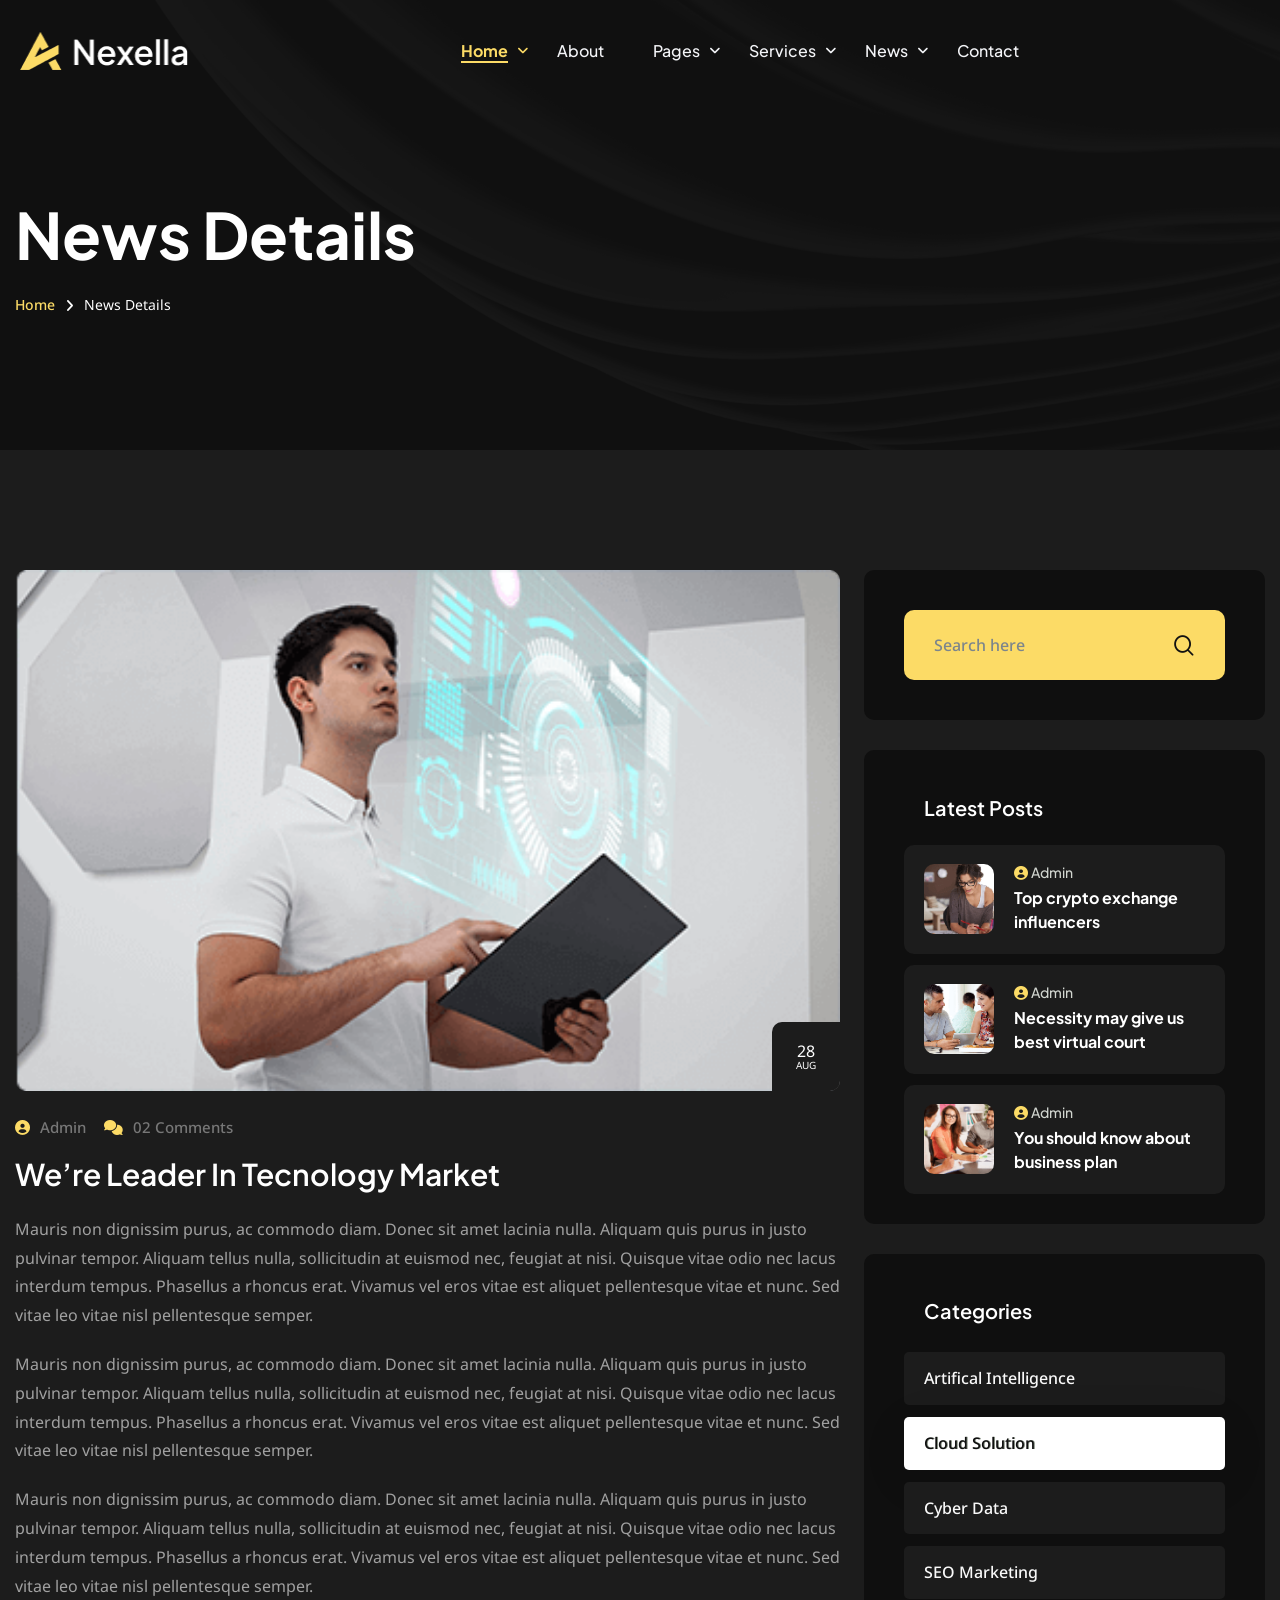
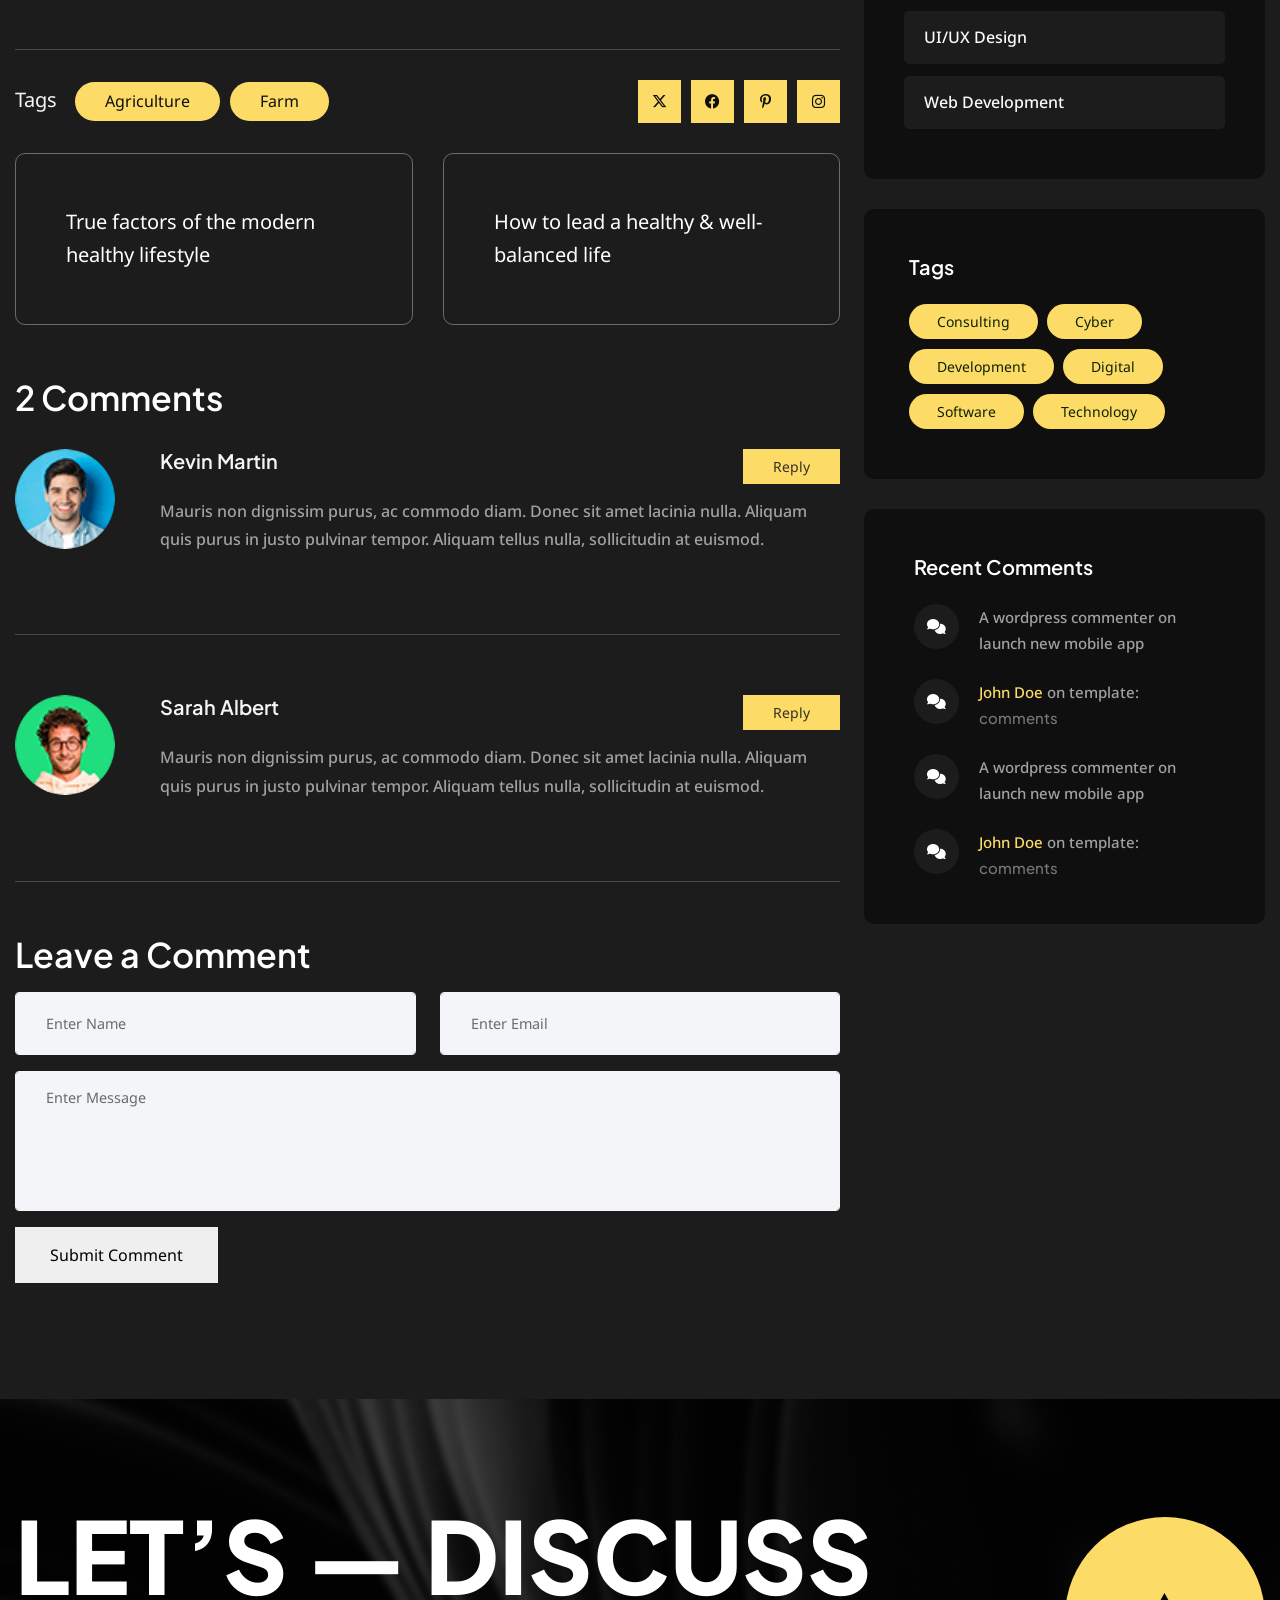
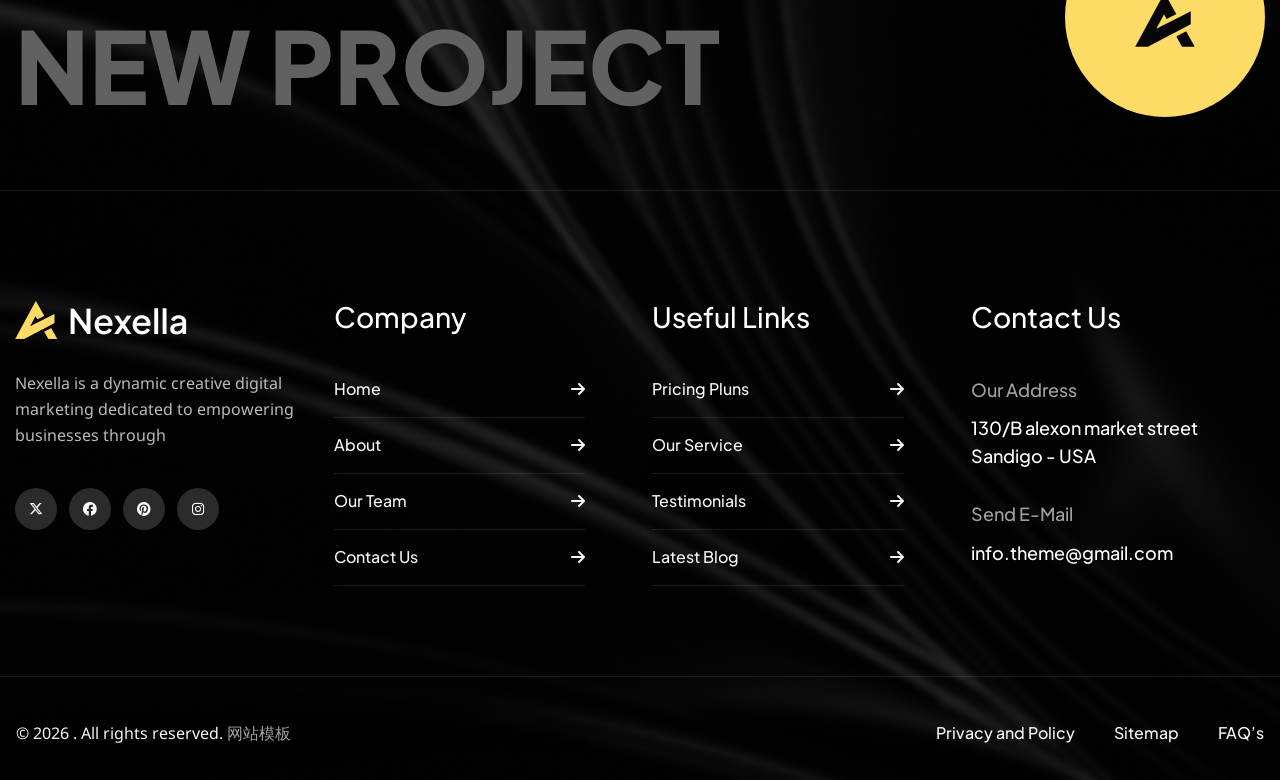
==== commit 0581c439: "修改" ====
--- a/news-details.html
+++ b/news-details.html
@@ -1,527 +1,829 @@
-<!DOCTYPE html>
+<!doctype html>
 <html lang="en">
-<head>
-<meta charset="utf-8">
-<title>Nexella | Digital Marketing  HTML Template | News Details Page</title>
-<!-- Stylesheets -->
-<link href="css/bootstrap.min.css" rel="stylesheet">
-
-<link href="css/style.css" rel="stylesheet">
-<link href="css/responsive.css" rel="stylesheet">
-
-<link rel="shortcut icon" href="images/favicon.png" type="image/x-icon">
-<link rel="icon" href="images/favicon.png" type="image/x-icon">
-
-<!-- Responsive -->
-<meta http-equiv="X-UA-Compatible" content="IE=edge">
-<meta name="viewport" content="width=device-width, initial-scale=1.0, maximum-scale=1.0, user-scalable=0">
-<!--[if lt IE 9]><script src="js/html5shiv.js"></script><![endif]-->
-<!--[if lt IE 9]><script src="js/respond.js"></script><![endif]-->
-</head>
-
-<body>
-
-<div class="page-wrapper">
-
-	<!-- Preloader -->
-	<div class="preloader"></div>
-
-	<!-- Main Header-->
-	<header class="main-header">
-		<!-- Header Lower -->
-		<div class="header-lower">
-			<!-- Main box -->
-			<div class="main-box">
-				<div class="logo-box">
-					<div class="logo"><a href="index.html"><img src="images/logo.png" alt="" title="arotech"></a>
-					</div>
-				</div>
-				<!--Nav Box-->
-				<div class="nav-outer">
-					<nav class="nav main-menu">
-						<ul class="navigation">
-							<li class="current dropdown"><a href="#">Home</a>
-								<ul>
-									<li><a href="index.html">Home Layout 1</a></li>
-									<li><a href="index-2.html">Home Layout 2</a></li>
-								</ul>
-							</li>
-							<li><a href="page-about.html">About</a></li>
-							<li class="dropdown"><a href="#">Pages</a>
-								<ul>
-									<li><a href="page-about.html">About</a></li>
-									<li><a href="page-project.html">Projects</a></li>
-									<li><a href="page-project-details.html">Projects Details</a></li>
-									<li><a href="page-team.html">Team</a></li>
-									<li><a href="page-team-details.html">Team Details</a></li>
-									<li><a href="page-testimonial.html">Testimonial</a></li>
-									<li><a href="page-pricing.html">Pricing</a></li>
-									<li><a href="page-faq.html">FAQ</a></li>
-									<li><a href="page-contact.html">Contact</a></li>
-								</ul>
-							</li>
-							<li class="dropdown"><a href="#">Services</a>
-								<ul>
-									<li><a href="page-services.html">Services</a></li>
-									<li><a href="page-service-details.html">Service Details</a></li>
-								</ul>
-							</li>
-							<li class="dropdown"><a href="#">News</a>
-								<ul>
-									<li><a href="news-grid.html">News Grid</a></li>
-									<li><a href="news-2column.html">News 2Column</a></li>
-									<li><a href="news-details.html">News Details</a></li>
-								</ul>
-							</li>
-							<li><a href="page-contact.html">Contact</a></li>
-						</ul>
-					</nav>
-					<!-- Main Menu End-->
-				</div>
-				<div class="outer-box">
-					<div class="ui-btn-outer">
-						<button class="ui-btn ui-btn search-btn">
-							<span class="icon lnr lnr-icon-search"> Search...</span>
-						</button>
-					</div>
-					<div class="header-btn">
-						<a href="page-contact.html">get solution <i class="fa-solid fa-arrow-right"></i></a>
-					</div>
-					<!-- Mobile Nav toggler -->
-					<div class="mobile-nav-toggler"><span class="icon lnr-icon-bars"></span></div>
-				</div>
-			</div>
-		</div>
-		<!-- End Header Lower -->
-
-		<!-- Mobile Menu  -->
-		<div class="mobile-menu">
-			<div class="menu-backdrop"></div>
-			<!--Here Menu Will Come Automatically Via Javascript / Same Menu as in Header-->
-			<nav class="menu-box">
-				<div class="upper-box">
-					<div class="nav-logo"><a href="index.html"><img src="images/logo.png" alt=""></a></div>
-					<div class="close-btn"><i class="icon fa fa-times"></i></div>
-				</div>
-
-				<ul class="navigation clearfix">
-					<!--Keep This Empty / Menu will come through Javascript-->
-				</ul>
-				<ul class="contact-list-one">
-					<li>
-						<!-- Contact Info Box -->
-						<div class="contact-info-box">
-							<i class="icon lnr-icon-phone-handset"></i>
-							<span class="title">Call Now</span>
-							<a href="tel:+92880098670">+92 (8800) - 98670</a>
-						</div>
-					</li>
-					<li>
-						<!-- Contact Info Box -->
-						<div class="contact-info-box">
-							<span class="icon lnr-icon-envelope1"></span>
-							<span class="title">Send Email</span>
-							<a href="mailto:help@company.com">help@company.com</a>
-						</div>
-					</li>
-					<li>
-						<!-- Contact Info Box -->
-						<div class="contact-info-box">
-							<span class="icon lnr-icon-clock"></span>
-							<span class="title">Send Email</span>
-							Mon - Sat 8:00 - 6:30, Sunday - CLOSED
-						</div>
-					</li>
-				</ul>
-
-
-				<ul class="social-links">
-					<li><a href="#"><i class="fa-brands fa-x-twitter"></i></a></li>
-					<li><a href="#"><i class="fab fa-facebook-f"></i></a></li>
-					<li><a href="#"><i class="fab fa-pinterest"></i></a></li>
-					<li><a href="#"><i class="fab fa-instagram"></i></a></li>
-				</ul>
-			</nav>
-		</div><!-- End Mobile Menu -->
-
-		<!-- Header Search -->
-		<div class="search-popup">
-			<span class="search-back-drop"></span>
-			<button class="close-search"><span class="fa fa-times"></span></button>
-			<div class="search-inner">
-				<form method="post" action="index.html">
-					<div class="form-group">
-						<input type="search" name="search-field" value="" placeholder="Search..." required="">
-						<button type="submit"><i class="fa fa-search"></i></button>
-					</div>
-				</form>
-			</div>
-		</div>
-		<!-- End Header Search -->
-
-		<!-- Sticky Header  -->
-		<div class="sticky-header">
-			<div class="auto-container">
-				<div class="inner-container">
-					<!--logo-->
-					<div class="logo">
-						<a href="index.html"><img src="images/logo.png" alt=""></a>
-					</div>
-
-					<!--Right Col-->
-					<div class="nav-outer">
-						<!-- Main Menu -->
-						<nav class="main-menu">
-							<div class="navbar-collapse show collapse clearfix">
-								<ul class="navigation clearfix">
-									<!--Keep This Empty / Menu will come through Javascript-->
-								</ul>
-							</div>
-						</nav><!-- Main Menu End-->
-
-						<!--Mobile Navigation Toggler-->
-						<div class="mobile-nav-toggler"><span class="icon lnr-icon-bars"></span></div>
-					</div>
-				</div>
-			</div>
-		</div><!-- End Sticky Menu -->
-	</header>
-	<!--End Main Header -->
-
-	<!-- Start main-content -->
-	<section class="page-title"
-		style="background-image: url(images/main-home/testimonial-bg.png);background-repeat: no-repeat;background-size: cover;background-position: center center;">
-		<div class="auto-container">
-			<div class="title-outer">
-				<h1 class="title">News Details</h1>
-				<ul class="page-breadcrumb">
-					<li><a href="index.html">Home</a></li>
-					<li>News Details</li>
-				</ul>
-			</div>
-		</div>
-	</section>
-	<!-- end main-content -->
-
-	<!--Blog Details Start-->
-	<section class="blog-details">
-		<div class="auto-container">
-			<div class="row">
-				<div class="col-xl-8 col-lg-7">
-					<div class="blog-details__left">
-						<div class="blog-details__img">
-							<img src="images/inner-image/blog-details-benifis-thumb-2.png" alt="">
-							<div class="blog-details__date">
-								<span class="day">28</span>
-								<span class="month">Aug</span>
-							</div>
-						</div>
-						<div class="blog-details__content">
-							<ul class="list-unstyled blog-details__meta">
-								<li><a href="news-details.html"><i class="fas fa-user-circle"></i> Admin</a> </li>
-								<li><a href="news-details.html"><i class="fas fa-comments"></i> 02
-									Comments</a>
-								</li>
-							</ul>
-							<h3 class="blog-details__title">We’re Leader In Tecnology Market</h3>
-							<p class="blog-details__text-2">Mauris non dignissim purus, ac commodo diam. Donec sit
-								amet lacinia nulla. Aliquam quis purus in justo pulvinar tempor. Aliquam tellus
-								nulla, sollicitudin at euismod nec, feugiat at nisi. Quisque vitae odio nec lacus
-								interdum tempus. Phasellus a rhoncus erat. Vivamus vel eros vitae est aliquet
-								pellentesque vitae et nunc. Sed vitae leo vitae nisl pellentesque semper.
-							</p>
-							<p class="blog-details__text-2">Mauris non dignissim purus, ac commodo diam. Donec sit
-								amet lacinia nulla. Aliquam quis purus in justo pulvinar tempor. Aliquam tellus
-								nulla, sollicitudin at euismod nec, feugiat at nisi. Quisque vitae odio nec lacus
-								interdum tempus. Phasellus a rhoncus erat. Vivamus vel eros vitae est aliquet
-								pellentesque vitae et nunc. Sed vitae leo vitae nisl pellentesque semper.
-							</p>
-							<p class="blog-details__text-2">Mauris non dignissim purus, ac commodo diam. Donec sit
-								amet lacinia nulla. Aliquam quis purus in justo pulvinar tempor. Aliquam tellus
-								nulla, sollicitudin at euismod nec, feugiat at nisi. Quisque vitae odio nec lacus
-								interdum tempus. Phasellus a rhoncus erat. Vivamus vel eros vitae est aliquet
-								pellentesque vitae et nunc. Sed vitae leo vitae nisl pellentesque semper.
-							</p>
-						</div>
-						<div class="blog-details__bottom">
-							<p class="blog-details__tags"> <span>Tags</span> <a href="news-details.html">Agriculture</a> <a href="news-details.html">Farm</a> </p>
-							<div class="blog-details__social-list"> <a href="news-details.html"><i class="fa-brands fa-x-twitter"></i></a> <a href="news-details.html"><i class="fab fa-facebook"></i></a> <a href="news-details.html"><i class="fab fa-pinterest-p"></i></a> <a href="news-details.html"><i class="fab fa-instagram"></i></a> </div>
-						</div>
-						<div class="nav-links">
-							<div class="prev">
-								<a href="news-details.html" rel="prev">True factors of the modern healthy lifestyle</a>
-							</div>
-							<div class="next">
-								<a href="news-details.html" rel="next">How to lead a healthy &amp; well-balanced life</a>
-							</div>
-						</div>
-						<div class="comment-one">
-							<h3 class="comment-one__title">2 Comments</h3>
-							<div class="comment-one__single">
-								<div class="comment-one__image"> <img src="images/inner-image/blog-details-author-1.png" alt=""> </div>
-								<div class="comment-one__content">
-									<h3>Kevin Martin</h3>
-									<p>Mauris non dignissim purus, ac commodo diam. Donec sit amet lacinia nulla.
-										Aliquam quis purus in justo pulvinar tempor. Aliquam tellus nulla,
-										sollicitudin at euismod.
-									</p>
-									<a href="news-details.html" class="comment-one__btn"><span class="btn-title">Reply</span></a>
-								</div>
-							</div>
-							<div class="comment-one__single">
-								<div class="comment-one__image"> <img src="images/inner-image/blog-details-author-2.png" alt=""> </div>
-								<div class="comment-one__content">
-									<h3>Sarah Albert</h3>
-									<p>Mauris non dignissim purus, ac commodo diam. Donec sit amet lacinia nulla.
-										Aliquam quis purus in justo pulvinar tempor. Aliquam tellus nulla,
-										sollicitudin at euismod.
-									</p>
-									<a href="news-details.html" class="comment-one__btn"><span class="btn-title">Reply</span></a>
-								</div>
-							</div>
-							<div class="comment-form">
-								<h3 class="comment-form__title">Leave a Comment</h3>
-								<form id="contact_form" name="contact_form" action="#" method="POST" id="dreamit-form">
-									<div class="row">
-										<div class="col-sm-6">
-											<div class="mb-3">
-												<input name="form_name" class="form-control" type="text" placeholder="Enter Name">
-											</div>
-										</div>
-										<div class="col-sm-6">
-											<div class="mb-3">
-												<input name="form_email" class="form-control required email" type="email" placeholder="Enter Email">
-											</div>
-										</div>
-									</div>
-									<div class="mb-3">
-										<textarea name="form_message" class="form-control required" rows="5" placeholder="Enter Message"></textarea>
-									</div>
-									<div class="mb-3">
-										<input name="form_botcheck" class="form-control" type="hidden" value="" />
-										<button type="submit" class="themes-btn" data-loading-text="Please wait..."><span class="btn-title">Submit Comment</span></button>
-									</div>
-								</form>
-							</div>
-						</div>
-					</div>
-				</div>
-				<div class="col-xl-4 col-lg-5">
-					<div class="sidebar">
-						<div class="sidebar__single sidebar__search">
-							<form action="#" class="sidebar__search-form">
-								<input type="search" placeholder="Search here">
-								<button type="submit"><i class="lnr-icon-search"></i></button>
-							</form>
-						</div>
-						<div class="sidebar__single sidebar__post">
-							<h3 class="sidebar__title pb-20">Latest Posts</h3>
-							<ul class="sidebar__post-list list-unstyled">
-								<li>
-									<div class="sidebar__post-image"> <img src="images/inner-image/recent-post-1.png" alt=""> </div>
-									<div class="sidebar__post-content">
-										<h3> <span class="sidebar__post-content-meta"><i
-											class="fas fa-user-circle"></i>Admin</span> <a href="news-details.html">Top crypto exchange influencers</a>
-										</h3>
-									</div>
-								</li>
-								<li>
-									<div class="sidebar__post-image"> <img src="images/inner-image/recent-post-2.png" alt=""> </div>
-									<div class="sidebar__post-content">
-										<h3> <span class="sidebar__post-content-meta"><i
-											class="fas fa-user-circle"></i>Admin</span> <a href="news-details.html">Necessity may give us best virtual court</a> </h3>
-									</div>
-								</li>
-								<li>
-									<div class="sidebar__post-image"> <img src="images/inner-image/recent-post-3.png" alt=""> </div>
-									<div class="sidebar__post-content">
-										<h3> <span class="sidebar__post-content-meta"><i
-											class="fas fa-user-circle"></i>Admin</span> <a href="news-details.html">You should know about business plan</a> </h3>
-									</div>
-								</li>
-							</ul>
-						</div>
-						<div class="sidebar__single sidebar__category">
-							<h3 class="sidebar__title pb-20">Categories</h3>
-							<ul class="sidebar__category-list list-unstyled">
-								<li><a href="news-details.html">Artifical Intelligence<span
-									class="icon-right-arrow"></span></a> </li>
-								<li class="active"><a href="news-details.html">Cloud Solution<span
-									class="icon-right-arrow"></span></a></li>
-								<li><a href="news-details.html">Cyber Data<span
-									class="icon-right-arrow"></span></a> </li>
-								<li><a href="news-details.html">SEO Marketing<span
-									class="icon-right-arrow"></span></a> </li>
-								<li><a href="news-details.html">UI/UX Design<span
-									class="icon-right-arrow"></span></a> </li>
-								<li><a href="news-details.html">Web Development<span
-									class="icon-right-arrow"></span></a> </li>
-							</ul>
-						</div>
-						<div class="sidebar__single sidebar__tags">
-							<h3 class="sidebar__title">Tags</h3>
-							<div class="sidebar__tags-list"> <a href="#">Consulting</a> <a href="#">Cyber</a> <a href="#">Development</a> <a href="#">Digital</a> <a href="#">Software</a> <a href="#">Technology</a> </div>
-						</div>
-						<div class="sidebar__single sidebar__comments">
-							<h3 class="sidebar__title">Recent Comments</h3>
-							<ul class="sidebar__comments-list list-unstyled">
-								<li>
-									<div class="sidebar__comments-icon"> <i class="fas fa-comments"></i> </div>
-									<div class="sidebar__comments-text-box">
-										<p>A wordpress commenter on <br>
-											launch new mobile app
-										</p>
-									</div>
-								</li>
-								<li>
-									<div class="sidebar__comments-icon"> <i class="fas fa-comments"></i> </div>
-									<div class="sidebar__comments-text-box">
-										<p> <span>John Doe</span> on template:</p>
-										<h5>comments</h5>
-									</div>
-								</li>
-								<li>
-									<div class="sidebar__comments-icon"> <i class="fas fa-comments"></i> </div>
-									<div class="sidebar__comments-text-box">
-										<p>A wordpress commenter on <br>
-											launch new mobile app
-										</p>
-									</div>
-								</li>
-								<li>
-									<div class="sidebar__comments-icon"> <i class="fas fa-comments"></i> </div>
-									<div class="sidebar__comments-text-box">
-										<p> <span>John Doe</span> on template:</p>
-										<h5>comments</h5>
-									</div>
-								</li>
-							</ul>
-						</div>
-					</div>
-				</div>
-			</div>
-		</div>
-	</section>
-	<!--Blog Details End-->
-
-	<!-- Main Footer -->
-	<footer class="main-footer">
-		<!--Widgets Section-->
-		<div class="widgets-section">
-			<div class="auto-container">
-				<div class="row">
-					<div class=" footer-upper col-lg-12 wow fadeInUp">
-						<h2 class="footer-title">LET’S — DISCUSS<br><span>NEW PROJECT</span></h2>
-						<div class="footer-icon">
-							<img src="images/main-home/brand-logo.png" alt="">
-						</div>
-					</div>
-				</div>
-				<div class="row">
-					<!--Footer Column-->
-					<div class="footer-column col-xl-3 col-lg-3 col-md-6 col-sm-12 wow fadeInUp">
-						<div class="footer-widget about-widget">
-							<div class="logo"><a href="index.html"><img src="images/logo.png" alt=""></a></div>
-							<p class="footer-des">Nexella is a dynamic creative digital
-								marketing dedicated to empowering 
-								businesses through</p>
-							<ul class="social-icon-two">
-								<li><a href="#"><i class="fa-brands fa-x-twitter"></i></a></li>
-								<li><a href="#"><i class="fab fa-facebook"></i></a></li>
-								<li><a href="#"><i class="fab fa-pinterest"></i></a></li>
-								<li><a href="#"><i class="fab fa-instagram"></i></a></li>
-							</ul>
-						</div>
-					</div>
-
-					<!--Footer Column-->
-					<div class="footer-column col-xl-3 col-lg-3 col-md-6 col-sm-12 wow fadeInUp"
-						data-wow-delay="300ms">
-						<div class="footer-widget">
-							<h3 class="widget-title">Company</h3>
-							<ul class="user-links">
-								<li><a href="index.html">Home <i class="fa-solid fa-arrow-right"></i></a></li>
-								<li><a href="page-about.html">About <i class="fa-solid fa-arrow-right"></i></a></li>
-								<li><a href="#">Our Team <i class="fa-solid fa-arrow-right"></i></a></li>
-								<li><a href="page-contact.html">Contact Us <i class="fa-solid fa-arrow-right"></i></a></li>
-							</ul>
-						</div>
-					</div>
-
-					<!--Footer Column-->
-					<div class="footer-column col-xl-3 col-lg-3 col-md-6 col-sm-12 wow fadeInUp"
-						data-wow-delay="600ms">
-						<div class="footer-widget">
-							<h3 class="widget-title">Useful Links</h3>
-							<ul class="user-links">
-								<li><a href="page-pricing.html">Pricing Pluns <i class="fa-solid fa-arrow-right"></i></a></li>
-								<li><a href="page-services.html">Our Service <i class="fa-solid fa-arrow-right"></i></a></li>
-								<li><a href="page-testimonial.html">Testimonials <i class="fa-solid fa-arrow-right"></i></a></li>
-								<li><a href="news-details.html">Latest Blog <i class="fa-solid fa-arrow-right"></i></a></li>
-							</ul>
-						</div>
-					</div>
-
-					<!--Footer Column-->
-					<div class="footer-column col-xl-3 col-lg-3 col-md-6 col-sm-12 wow fadeInUp"
-						data-wow-delay="800ms">
-						<div class="footer-widget contact-widget">
-							<h3 class="widget-title">Contact Us</h3>
-							<div class="widget-content">
-								<div class="address">
-									<p>Our Address</p>
-									<a href="#">130/B alexon market street <br> Sandigo - USA</a>
-								</div>
-								<div class="address">
-									<p>Send E-Mail</p>
-									<a href="#">info.theme@gmail.com</a>
-								</div>
-							</div>
-						</div>
-					</div>
-				</div>
-			</div>
-		</div>
-
-		<!--Footer Bottom-->
-		<div class="footer-bottom">
-			<div class="auto-container">
-				<div class="inner-container">
-					<div class="copyright-text">© 2026 . All rights reserved. <a target="_blank" href="https://www.mobanwang.com/" title="网站模板">网站模板</a>
-					</div>
-					<div class="footer-links-wrapper">
-						<a href="#">Privacy and Policy</a>
-						<a href="#">Sitemap</a>
-						<a href="#">FAQ’s</a>
-					</div>
-				</div>
-			</div>
-		</div>
-	</footer>
-	<!--End Main Footer -->
-
-</div><!-- End Page Wrapper -->
-
-
-<!-- Scroll To Top -->
-<div class="scroll-to-top scroll-to-target" data-target="html"><span class="fa fa-angle-up"></span></div>
-
-
-<script src="js/jquery.js"></script>
-<script src="js/popper.min.js"></script>
-<script src="js/bootstrap.min.js"></script>
-<script src="js/jquery.fancybox.js"></script>
-<script src="js/jquery-ui.js"></script>
-<script src="js/jquery.countdown.js"></script>
-<script src="js/mixitup.js"></script>
-<script src="js/wow.js"></script>
-<script src="js/appear.js"></script>
-<script src="js/select2.min.js"></script>
-<script src="js/swiper.min.js"></script>
-<script src="js/owl.js"></script>
-<script src="js/script.js"></script>
-<!-- form submit -->
-<script src="js/jquery.validate.min.js"></script>
-<script src="js/jquery.form.min.js"></script>
-</body>
-</html>+  <head>
+    <meta charset="utf-8" />
+    <title>Nexella | Digital Marketing HTML Template | News Details Page</title>
+    <!-- Stylesheets -->
+    <link href="css/bootstrap.min.css" rel="stylesheet" />
+
+    <link href="css/style.css" rel="stylesheet" />
+    <link href="css/responsive.css" rel="stylesheet" />
+
+    <link rel="shortcut icon" href="images/favicon.png" type="image/x-icon" />
+    <link rel="icon" href="images/favicon.png" type="image/x-icon" />
+
+    <!-- Responsive -->
+    <meta http-equiv="X-UA-Compatible" content="IE=edge" />
+    <meta
+      name="viewport"
+      content="width=device-width, initial-scale=1.0, maximum-scale=1.0, user-scalable=0"
+    />
+    <!--[if lt IE 9]><script src="js/html5shiv.js"></script><![endif]-->
+    <!--[if lt IE 9]><script src="js/respond.js"></script><![endif]-->
+  </head>
+
+  <body>
+    <div class="page-wrapper">
+      <!-- Preloader -->
+      <div class="preloader"></div>
+
+      <!-- Main Header-->
+      <header class="main-header">
+        <!-- Header Lower -->
+        <div class="header-lower">
+          <!-- Main box -->
+          <div class="main-box">
+            <div class="logo-box">
+              <div class="logo">
+                <a href="index.html"
+                  ><img src="images/logo.png" alt="" title="arotech"
+                /></a>
+              </div>
+            </div>
+            <!--Nav Box-->
+            <div class="nav-outer">
+              <nav class="nav main-menu">
+                <ul class="navigation">
+                  <li class="current dropdown">
+                    <a href="#">Home</a>
+                    <ul>
+                      <li><a href="index.html">Home Layout 1</a></li>
+                      <li><a href="index-2.html">Home Layout 2</a></li>
+                    </ul>
+                  </li>
+                  <li><a href="page-about.html">About</a></li>
+                  <li class="dropdown">
+                    <a href="#">Pages</a>
+                    <ul>
+                      <li><a href="page-about.html">About</a></li>
+                      <li><a href="page-project.html">Projects</a></li>
+                      <li>
+                        <a href="page-project-details.html">Projects Details</a>
+                      </li>
+                      <li><a href="page-team.html">Team</a></li>
+                      <li><a href="page-team-details.html">Team Details</a></li>
+                      <li><a href="page-testimonial.html">Testimonial</a></li>
+                      <li><a href="page-pricing.html">Pricing</a></li>
+                      <li><a href="page-faq.html">FAQ</a></li>
+                      <li><a href="page-contact.html">Contact</a></li>
+                    </ul>
+                  </li>
+                  <li class="dropdown">
+                    <a href="#">Services</a>
+                    <ul>
+                      <li><a href="page-services.html">Services</a></li>
+                      <li>
+                        <a href="page-service-details.html">Service Details</a>
+                      </li>
+                    </ul>
+                  </li>
+                  <li class="dropdown">
+                    <a href="#">News</a>
+                    <ul>
+                      <li><a href="news-grid.html">News Grid</a></li>
+                      <li><a href="news-2column.html">News 2Column</a></li>
+                      <li><a href="news-details.html">News Details</a></li>
+                    </ul>
+                  </li>
+                  <li><a href="page-contact.html">Contact</a></li>
+                </ul>
+              </nav>
+              <!-- Main Menu End-->
+            </div>
+            <div class="outer-box">
+              <!-- Mobile Nav toggler -->
+              <div class="mobile-nav-toggler">
+                <span class="icon lnr-icon-bars"></span>
+              </div>
+            </div>
+          </div>
+        </div>
+        <!-- End Header Lower -->
+
+        <!-- Mobile Menu  -->
+        <div class="mobile-menu">
+          <div class="menu-backdrop"></div>
+          <!--Here Menu Will Come Automatically Via Javascript / Same Menu as in Header-->
+          <nav class="menu-box">
+            <div class="upper-box">
+              <div class="nav-logo">
+                <a href="index.html"><img src="images/logo.png" alt="" /></a>
+              </div>
+              <div class="close-btn"><i class="icon fa fa-times"></i></div>
+            </div>
+
+            <ul class="navigation clearfix">
+              <!--Keep This Empty / Menu will come through Javascript-->
+            </ul>
+            <ul class="contact-list-one">
+              <li>
+                <!-- Contact Info Box -->
+                <div class="contact-info-box">
+                  <i class="icon lnr-icon-phone-handset"></i>
+                  <span class="title">Call Now</span>
+                  <a href="tel:+92880098670">+92 (8800) - 98670</a>
+                </div>
+              </li>
+              <li>
+                <!-- Contact Info Box -->
+                <div class="contact-info-box">
+                  <span class="icon lnr-icon-envelope1"></span>
+                  <span class="title">Send Email</span>
+                  <a href="mailto:help@company.com">help@company.com</a>
+                </div>
+              </li>
+              <li>
+                <!-- Contact Info Box -->
+                <div class="contact-info-box">
+                  <span class="icon lnr-icon-clock"></span>
+                  <span class="title">Send Email</span>
+                  Mon - Sat 8:00 - 6:30, Sunday - CLOSED
+                </div>
+              </li>
+            </ul>
+
+            <ul class="social-links">
+              <li>
+                <a href="#"><i class="fa-brands fa-x-twitter"></i></a>
+              </li>
+              <li>
+                <a href="#"><i class="fab fa-facebook-f"></i></a>
+              </li>
+              <li>
+                <a href="#"><i class="fab fa-pinterest"></i></a>
+              </li>
+              <li>
+                <a href="#"><i class="fab fa-instagram"></i></a>
+              </li>
+            </ul>
+          </nav>
+        </div>
+        <!-- End Mobile Menu -->
+
+        <!-- Header Search -->
+        <div class="search-popup">
+          <span class="search-back-drop"></span>
+          <button class="close-search">
+            <span class="fa fa-times"></span>
+          </button>
+          <div class="search-inner">
+            <form method="post" action="index.html">
+              <div class="form-group">
+                <input
+                  type="search"
+                  name="search-field"
+                  value=""
+                  placeholder="Search..."
+                  required=""
+                />
+                <button type="submit"><i class="fa fa-search"></i></button>
+              </div>
+            </form>
+          </div>
+        </div>
+        <!-- End Header Search -->
+
+        <!-- Sticky Header  -->
+        <div class="sticky-header">
+          <div class="auto-container">
+            <div class="inner-container">
+              <!--logo-->
+              <div class="logo">
+                <a href="index.html"><img src="images/logo.png" alt="" /></a>
+              </div>
+
+              <!--Right Col-->
+              <div class="nav-outer">
+                <!-- Main Menu -->
+                <nav class="main-menu">
+                  <div class="navbar-collapse show collapse clearfix">
+                    <ul class="navigation clearfix">
+                      <!--Keep This Empty / Menu will come through Javascript-->
+                    </ul>
+                  </div>
+                </nav>
+                <!-- Main Menu End-->
+
+                <!--Mobile Navigation Toggler-->
+                <div class="mobile-nav-toggler">
+                  <span class="icon lnr-icon-bars"></span>
+                </div>
+              </div>
+            </div>
+          </div>
+        </div>
+        <!-- End Sticky Menu -->
+      </header>
+      <!--End Main Header -->
+
+      <!-- Start main-content -->
+      <section
+        class="page-title"
+        style="
+          background-image: url(images/main-home/testimonial-bg.png);
+          background-repeat: no-repeat;
+          background-size: cover;
+          background-position: center center;
+        "
+      >
+        <div class="auto-container">
+          <div class="title-outer">
+            <h1 class="title">News Details</h1>
+            <ul class="page-breadcrumb">
+              <li><a href="index.html">Home</a></li>
+              <li>News Details</li>
+            </ul>
+          </div>
+        </div>
+      </section>
+      <!-- end main-content -->
+
+      <!--Blog Details Start-->
+      <section class="blog-details">
+        <div class="auto-container">
+          <div class="row">
+            <div class="col-xl-8 col-lg-7">
+              <div class="blog-details__left">
+                <div class="blog-details__img">
+                  <img
+                    src="images/inner-image/blog-details-benifis-thumb-2.png"
+                    alt=""
+                  />
+                  <div class="blog-details__date">
+                    <span class="day">28</span>
+                    <span class="month">Aug</span>
+                  </div>
+                </div>
+                <div class="blog-details__content">
+                  <ul class="list-unstyled blog-details__meta">
+                    <li>
+                      <a href="news-details.html"
+                        ><i class="fas fa-user-circle"></i> Admin</a
+                      >
+                    </li>
+                    <li>
+                      <a href="news-details.html"
+                        ><i class="fas fa-comments"></i> 02 Comments</a
+                      >
+                    </li>
+                  </ul>
+                  <h3 class="blog-details__title">
+                    We’re Leader In Tecnology Market
+                  </h3>
+                  <p class="blog-details__text-2">
+                    Mauris non dignissim purus, ac commodo diam. Donec sit amet
+                    lacinia nulla. Aliquam quis purus in justo pulvinar tempor.
+                    Aliquam tellus nulla, sollicitudin at euismod nec, feugiat
+                    at nisi. Quisque vitae odio nec lacus interdum tempus.
+                    Phasellus a rhoncus erat. Vivamus vel eros vitae est aliquet
+                    pellentesque vitae et nunc. Sed vitae leo vitae nisl
+                    pellentesque semper.
+                  </p>
+                  <p class="blog-details__text-2">
+                    Mauris non dignissim purus, ac commodo diam. Donec sit amet
+                    lacinia nulla. Aliquam quis purus in justo pulvinar tempor.
+                    Aliquam tellus nulla, sollicitudin at euismod nec, feugiat
+                    at nisi. Quisque vitae odio nec lacus interdum tempus.
+                    Phasellus a rhoncus erat. Vivamus vel eros vitae est aliquet
+                    pellentesque vitae et nunc. Sed vitae leo vitae nisl
+                    pellentesque semper.
+                  </p>
+                  <p class="blog-details__text-2">
+                    Mauris non dignissim purus, ac commodo diam. Donec sit amet
+                    lacinia nulla. Aliquam quis purus in justo pulvinar tempor.
+                    Aliquam tellus nulla, sollicitudin at euismod nec, feugiat
+                    at nisi. Quisque vitae odio nec lacus interdum tempus.
+                    Phasellus a rhoncus erat. Vivamus vel eros vitae est aliquet
+                    pellentesque vitae et nunc. Sed vitae leo vitae nisl
+                    pellentesque semper.
+                  </p>
+                </div>
+                <div class="blog-details__bottom">
+                  <p class="blog-details__tags">
+                    <span>Tags</span>
+                    <a href="news-details.html">Agriculture</a>
+                    <a href="news-details.html">Farm</a>
+                  </p>
+                  <div class="blog-details__social-list">
+                    <a href="news-details.html"
+                      ><i class="fa-brands fa-x-twitter"></i
+                    ></a>
+                    <a href="news-details.html"
+                      ><i class="fab fa-facebook"></i
+                    ></a>
+                    <a href="news-details.html"
+                      ><i class="fab fa-pinterest-p"></i
+                    ></a>
+                    <a href="news-details.html"
+                      ><i class="fab fa-instagram"></i
+                    ></a>
+                  </div>
+                </div>
+                <div class="nav-links">
+                  <div class="prev">
+                    <a href="news-details.html" rel="prev"
+                      >True factors of the modern healthy lifestyle</a
+                    >
+                  </div>
+                  <div class="next">
+                    <a href="news-details.html" rel="next"
+                      >How to lead a healthy &amp; well-balanced life</a
+                    >
+                  </div>
+                </div>
+                <div class="comment-one">
+                  <h3 class="comment-one__title">2 Comments</h3>
+                  <div class="comment-one__single">
+                    <div class="comment-one__image">
+                      <img
+                        src="images/inner-image/blog-details-author-1.png"
+                        alt=""
+                      />
+                    </div>
+                    <div class="comment-one__content">
+                      <h3>Kevin Martin</h3>
+                      <p>
+                        Mauris non dignissim purus, ac commodo diam. Donec sit
+                        amet lacinia nulla. Aliquam quis purus in justo pulvinar
+                        tempor. Aliquam tellus nulla, sollicitudin at euismod.
+                      </p>
+                      <a href="news-details.html" class="comment-one__btn"
+                        ><span class="btn-title">Reply</span></a
+                      >
+                    </div>
+                  </div>
+                  <div class="comment-one__single">
+                    <div class="comment-one__image">
+                      <img
+                        src="images/inner-image/blog-details-author-2.png"
+                        alt=""
+                      />
+                    </div>
+                    <div class="comment-one__content">
+                      <h3>Sarah Albert</h3>
+                      <p>
+                        Mauris non dignissim purus, ac commodo diam. Donec sit
+                        amet lacinia nulla. Aliquam quis purus in justo pulvinar
+                        tempor. Aliquam tellus nulla, sollicitudin at euismod.
+                      </p>
+                      <a href="news-details.html" class="comment-one__btn"
+                        ><span class="btn-title">Reply</span></a
+                      >
+                    </div>
+                  </div>
+                  <div class="comment-form">
+                    <h3 class="comment-form__title">Leave a Comment</h3>
+                    <form
+                      id="contact_form"
+                      name="contact_form"
+                      action="#"
+                      method="POST"
+                      id="dreamit-form"
+                    >
+                      <div class="row">
+                        <div class="col-sm-6">
+                          <div class="mb-3">
+                            <input
+                              name="form_name"
+                              class="form-control"
+                              type="text"
+                              placeholder="Enter Name"
+                            />
+                          </div>
+                        </div>
+                        <div class="col-sm-6">
+                          <div class="mb-3">
+                            <input
+                              name="form_email"
+                              class="form-control required email"
+                              type="email"
+                              placeholder="Enter Email"
+                            />
+                          </div>
+                        </div>
+                      </div>
+                      <div class="mb-3">
+                        <textarea
+                          name="form_message"
+                          class="form-control required"
+                          rows="5"
+                          placeholder="Enter Message"
+                        ></textarea>
+                      </div>
+                      <div class="mb-3">
+                        <input
+                          name="form_botcheck"
+                          class="form-control"
+                          type="hidden"
+                          value=""
+                        />
+                        <button
+                          type="submit"
+                          class="themes-btn"
+                          data-loading-text="Please wait..."
+                        >
+                          <span class="btn-title">Submit Comment</span>
+                        </button>
+                      </div>
+                    </form>
+                  </div>
+                </div>
+              </div>
+            </div>
+            <div class="col-xl-4 col-lg-5">
+              <div class="sidebar">
+                <div class="sidebar__single sidebar__search">
+                  <form action="#" class="sidebar__search-form">
+                    <input type="search" placeholder="Search here" />
+                    <button type="submit">
+                      <i class="lnr-icon-search"></i>
+                    </button>
+                  </form>
+                </div>
+                <div class="sidebar__single sidebar__post">
+                  <h3 class="sidebar__title pb-20">Latest Posts</h3>
+                  <ul class="sidebar__post-list list-unstyled">
+                    <li>
+                      <div class="sidebar__post-image">
+                        <img
+                          src="images/inner-image/recent-post-1.png"
+                          alt=""
+                        />
+                      </div>
+                      <div class="sidebar__post-content">
+                        <h3>
+                          <span class="sidebar__post-content-meta"
+                            ><i class="fas fa-user-circle"></i>Admin</span
+                          >
+                          <a href="news-details.html"
+                            >Top crypto exchange influencers</a
+                          >
+                        </h3>
+                      </div>
+                    </li>
+                    <li>
+                      <div class="sidebar__post-image">
+                        <img
+                          src="images/inner-image/recent-post-2.png"
+                          alt=""
+                        />
+                      </div>
+                      <div class="sidebar__post-content">
+                        <h3>
+                          <span class="sidebar__post-content-meta"
+                            ><i class="fas fa-user-circle"></i>Admin</span
+                          >
+                          <a href="news-details.html"
+                            >Necessity may give us best virtual court</a
+                          >
+                        </h3>
+                      </div>
+                    </li>
+                    <li>
+                      <div class="sidebar__post-image">
+                        <img
+                          src="images/inner-image/recent-post-3.png"
+                          alt=""
+                        />
+                      </div>
+                      <div class="sidebar__post-content">
+                        <h3>
+                          <span class="sidebar__post-content-meta"
+                            ><i class="fas fa-user-circle"></i>Admin</span
+                          >
+                          <a href="news-details.html"
+                            >You should know about business plan</a
+                          >
+                        </h3>
+                      </div>
+                    </li>
+                  </ul>
+                </div>
+                <div class="sidebar__single sidebar__category">
+                  <h3 class="sidebar__title pb-20">Categories</h3>
+                  <ul class="sidebar__category-list list-unstyled">
+                    <li>
+                      <a href="news-details.html"
+                        >Artifical Intelligence<span
+                          class="icon-right-arrow"
+                        ></span
+                      ></a>
+                    </li>
+                    <li class="active">
+                      <a href="news-details.html"
+                        >Cloud Solution<span class="icon-right-arrow"></span
+                      ></a>
+                    </li>
+                    <li>
+                      <a href="news-details.html"
+                        >Cyber Data<span class="icon-right-arrow"></span
+                      ></a>
+                    </li>
+                    <li>
+                      <a href="news-details.html"
+                        >SEO Marketing<span class="icon-right-arrow"></span
+                      ></a>
+                    </li>
+                    <li>
+                      <a href="news-details.html"
+                        >UI/UX Design<span class="icon-right-arrow"></span
+                      ></a>
+                    </li>
+                    <li>
+                      <a href="news-details.html"
+                        >Web Development<span class="icon-right-arrow"></span
+                      ></a>
+                    </li>
+                  </ul>
+                </div>
+                <div class="sidebar__single sidebar__tags">
+                  <h3 class="sidebar__title">Tags</h3>
+                  <div class="sidebar__tags-list">
+                    <a href="#">Consulting</a> <a href="#">Cyber</a>
+                    <a href="#">Development</a> <a href="#">Digital</a>
+                    <a href="#">Software</a> <a href="#">Technology</a>
+                  </div>
+                </div>
+                <div class="sidebar__single sidebar__comments">
+                  <h3 class="sidebar__title">Recent Comments</h3>
+                  <ul class="sidebar__comments-list list-unstyled">
+                    <li>
+                      <div class="sidebar__comments-icon">
+                        <i class="fas fa-comments"></i>
+                      </div>
+                      <div class="sidebar__comments-text-box">
+                        <p>
+                          A wordpress commenter on <br />
+                          launch new mobile app
+                        </p>
+                      </div>
+                    </li>
+                    <li>
+                      <div class="sidebar__comments-icon">
+                        <i class="fas fa-comments"></i>
+                      </div>
+                      <div class="sidebar__comments-text-box">
+                        <p><span>John Doe</span> on template:</p>
+                        <h5>comments</h5>
+                      </div>
+                    </li>
+                    <li>
+                      <div class="sidebar__comments-icon">
+                        <i class="fas fa-comments"></i>
+                      </div>
+                      <div class="sidebar__comments-text-box">
+                        <p>
+                          A wordpress commenter on <br />
+                          launch new mobile app
+                        </p>
+                      </div>
+                    </li>
+                    <li>
+                      <div class="sidebar__comments-icon">
+                        <i class="fas fa-comments"></i>
+                      </div>
+                      <div class="sidebar__comments-text-box">
+                        <p><span>John Doe</span> on template:</p>
+                        <h5>comments</h5>
+                      </div>
+                    </li>
+                  </ul>
+                </div>
+              </div>
+            </div>
+          </div>
+        </div>
+      </section>
+      <!--Blog Details End-->
+
+      <!-- Main Footer -->
+      <footer class="main-footer">
+        <!--Widgets Section-->
+        <div class="widgets-section">
+          <div class="auto-container">
+            <div class="row">
+              <div class="footer-upper col-lg-12 wow fadeInUp">
+                <h2 class="footer-title">
+                  LET’S — DISCUSS<br /><span>NEW PROJECT</span>
+                </h2>
+                <div class="footer-icon">
+                  <img src="images/main-home/brand-logo.png" alt="" />
+                </div>
+              </div>
+            </div>
+            <div class="row">
+              <!--Footer Column-->
+              <div
+                class="footer-column col-xl-3 col-lg-3 col-md-6 col-sm-12 wow fadeInUp"
+              >
+                <div class="footer-widget about-widget">
+                  <div class="logo">
+                    <a href="index.html"
+                      ><img src="images/logo.png" alt=""
+                    /></a>
+                  </div>
+                  <p class="footer-des">
+                    Nexella is a dynamic creative digital marketing dedicated to
+                    empowering businesses through
+                  </p>
+                  <ul class="social-icon-two">
+                    <li>
+                      <a href="#"><i class="fa-brands fa-x-twitter"></i></a>
+                    </li>
+                    <li>
+                      <a href="#"><i class="fab fa-facebook"></i></a>
+                    </li>
+                    <li>
+                      <a href="#"><i class="fab fa-pinterest"></i></a>
+                    </li>
+                    <li>
+                      <a href="#"><i class="fab fa-instagram"></i></a>
+                    </li>
+                  </ul>
+                </div>
+              </div>
+
+              <!--Footer Column-->
+              <div
+                class="footer-column col-xl-3 col-lg-3 col-md-6 col-sm-12 wow fadeInUp"
+                data-wow-delay="300ms"
+              >
+                <div class="footer-widget">
+                  <h3 class="widget-title">Company</h3>
+                  <ul class="user-links">
+                    <li>
+                      <a href="index.html"
+                        >Home <i class="fa-solid fa-arrow-right"></i
+                      ></a>
+                    </li>
+                    <li>
+                      <a href="page-about.html"
+                        >About <i class="fa-solid fa-arrow-right"></i
+                      ></a>
+                    </li>
+                    <li>
+                      <a href="#"
+                        >Our Team <i class="fa-solid fa-arrow-right"></i
+                      ></a>
+                    </li>
+                    <li>
+                      <a href="page-contact.html"
+                        >Contact Us <i class="fa-solid fa-arrow-right"></i
+                      ></a>
+                    </li>
+                  </ul>
+                </div>
+              </div>
+
+              <!--Footer Column-->
+              <div
+                class="footer-column col-xl-3 col-lg-3 col-md-6 col-sm-12 wow fadeInUp"
+                data-wow-delay="600ms"
+              >
+                <div class="footer-widget">
+                  <h3 class="widget-title">Useful Links</h3>
+                  <ul class="user-links">
+                    <li>
+                      <a href="page-pricing.html"
+                        >Pricing Pluns <i class="fa-solid fa-arrow-right"></i
+                      ></a>
+                    </li>
+                    <li>
+                      <a href="page-services.html"
+                        >Our Service <i class="fa-solid fa-arrow-right"></i
+                      ></a>
+                    </li>
+                    <li>
+                      <a href="page-testimonial.html"
+                        >Testimonials <i class="fa-solid fa-arrow-right"></i
+                      ></a>
+                    </li>
+                    <li>
+                      <a href="news-details.html"
+                        >Latest Blog <i class="fa-solid fa-arrow-right"></i
+                      ></a>
+                    </li>
+                  </ul>
+                </div>
+              </div>
+
+              <!--Footer Column-->
+              <div
+                class="footer-column col-xl-3 col-lg-3 col-md-6 col-sm-12 wow fadeInUp"
+                data-wow-delay="800ms"
+              >
+                <div class="footer-widget contact-widget">
+                  <h3 class="widget-title">Contact Us</h3>
+                  <div class="widget-content">
+                    <div class="address">
+                      <p>Our Address</p>
+                      <a href="#"
+                        >130/B alexon market street <br />
+                        Sandigo - USA</a
+                      >
+                    </div>
+                    <div class="address">
+                      <p>Send E-Mail</p>
+                      <a href="#">info.theme@gmail.com</a>
+                    </div>
+                  </div>
+                </div>
+              </div>
+            </div>
+          </div>
+        </div>
+
+        <!--Footer Bottom-->
+        <div class="footer-bottom">
+          <div class="auto-container">
+            <div class="inner-container">
+              <div class="copyright-text">
+                © 2026 . All rights reserved.
+                <a
+                  target="_blank"
+                  href="https://www.mobanwang.com/"
+                  title="网站模板"
+                  >网站模板</a
+                >
+              </div>
+              <div class="footer-links-wrapper">
+                <a href="#">Privacy and Policy</a>
+                <a href="#">Sitemap</a>
+                <a href="#">FAQ’s</a>
+              </div>
+            </div>
+          </div>
+        </div>
+      </footer>
+      <!--End Main Footer -->
+    </div>
+    <!-- End Page Wrapper -->
+
+    <!-- Scroll To Top -->
+    <div class="scroll-to-top scroll-to-target" data-target="html">
+      <span class="fa fa-angle-up"></span>
+    </div>
+
+    <div id="constructionModal" class="modal">
+      <div class="modal-content">
+        <span class="close-btn" onclick="closeModal()">&times;</span>
+
+        <h3 style="color: #00d4ff; margin-bottom: 1rem">網頁施工中</h3>
+
+        <img
+          src="images/main-home/under_construction.png"
+          alt="施工中"
+          style="
+            width: 100%;
+            max-width: 300px;
+            border-radius: 10px;
+            margin: 0 auto;
+            display: block;
+          "
+        />
+
+        <p style="margin-top: 1.5rem; color: #a1a1aa">
+          此功能正在努力開發中，敬請期待！
+        </p>
+      </div>
+    </div>
+
+    <script>
+      // 打開彈跳視窗
+      function openModal() {
+        document.getElementById("constructionModal").style.display = "block";
+        1;
+      }
+
+      // 關閉彈跳視窗
+      function closeModal() {
+        document.getElementById("constructionModal").style.display = "none";
+      }
+
+      // 點擊視窗外部 (遮罩區域) 時，也會關閉視窗
+      window.onclick = function (event) {
+        let modal = document.getElementById("constructionModal");
+        if (event.target == modal) {
+          modal.style.display = "none";
+        }
+      };
+    </script>
+
+    <script src="js/jquery.js"></script>
+    <script src="js/popper.min.js"></script>
+    <script src="js/bootstrap.min.js"></script>
+    <script src="js/jquery.fancybox.js"></script>
+    <script src="js/jquery-ui.js"></script>
+    <script src="js/jquery.countdown.js"></script>
+    <script src="js/mixitup.js"></script>
+    <script src="js/wow.js"></script>
+    <script src="js/appear.js"></script>
+    <script src="js/select2.min.js"></script>
+    <script src="js/swiper.min.js"></script>
+    <script src="js/owl.js"></script>
+    <script src="js/script.js"></script>
+    <!-- form submit -->
+    <script src="js/jquery.validate.min.js"></script>
+    <script src="js/jquery.form.min.js"></script>
+  </body>
+</html>
--- a/css/style.css
+++ b/css/style.css
@@ -119,6 +119,48 @@
   --container-pb: 120px;
 }
 
+/* =========================================
+   施工中彈跳視窗 (Modal) 樣式
+   ========================================= */
+.modal {
+    display: none; 
+    position: fixed; 
+    z-index: 99999; /* 確保在選單最上層 */
+    left: 0;
+    top: 0;
+    width: 100%; 
+    height: 100%; 
+    background-color: rgba(15, 15, 35, 0.85); 
+    backdrop-filter: blur(5px);
+}
+
+.modal-content {
+    background: #1a1a2e; 
+    margin: 15vh auto; 
+    padding: 2.5rem;
+    border: 1px solid #00d4ff; 
+    border-radius: 1rem;
+    width: 85%; 
+    max-width: 450px; 
+    text-align: center;
+    position: relative;
+    box-shadow: 0 10px 30px rgba(0, 212, 255, 0.2);
+}
+
+.close-btn {
+    color: #a1a1aa;
+    position: absolute;
+    top: 15px;
+    right: 25px;
+    font-size: 28px;
+    font-weight: bold;
+    cursor: pointer;
+    transition: color 0.3s ease;
+}
+
+.close-btn:hover {
+    color: #00d4ff;
+}
 /*
  * typography.scss
  * -----------------------------------------------
@@ -9143,3 +9185,33 @@
 }
 
 /*# sourceMappingURL=style.css.map */
+/* =========================================
+   修復：建立隱形橋樑，防止下拉選單在滑鼠移動時消失
+   ========================================= */
+.main-menu .navigation > li > ul::before {
+    content: "";
+    position: absolute;
+    top: -30px; /* 向上延伸感應區，數值可依實際空隙微調 */
+    left: 0;
+    width: 100%;
+    height: 30px; /* 高度與 top 的絕對數值相同 */
+    background: transparent; /* 保持透明，不影響視覺 */
+}
+
+/* 確保下拉選單內的子選單 (第三層) 也不會斷層 */
+.main-menu .navigation > li > ul > li > ul::before {
+    content: "";
+    position: absolute;
+    top: 0;
+    left: -20px; /* 針對左右彈出的子選單向左延伸 */
+    width: 20px;
+    height: 100%;
+    background: transparent;
+}
+
+/* =========================================
+   放大客服區塊的 LINE 圖示
+   ========================================= */
+.contact-details__info li .icon .fa-line {
+    font-size: 38px; /* 原本預設是 25px，調大讓它更飽滿 */
+}
